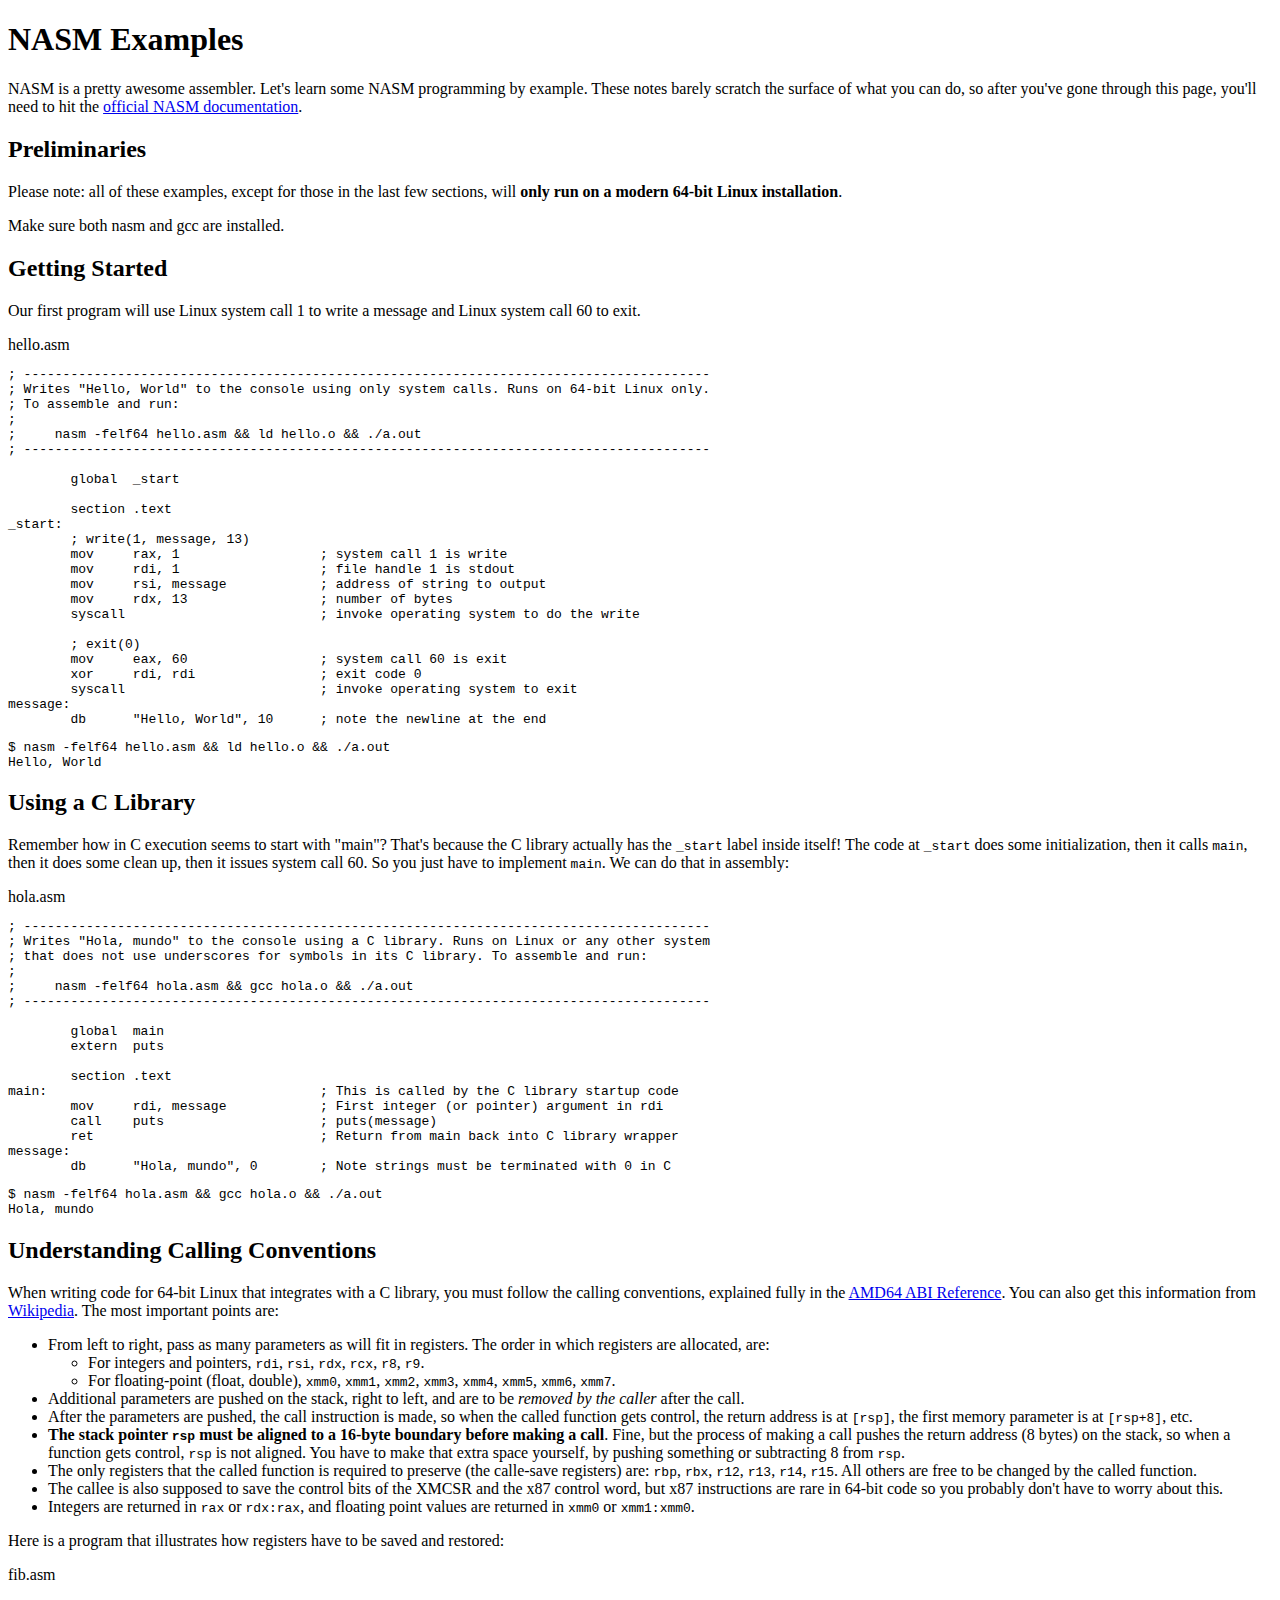
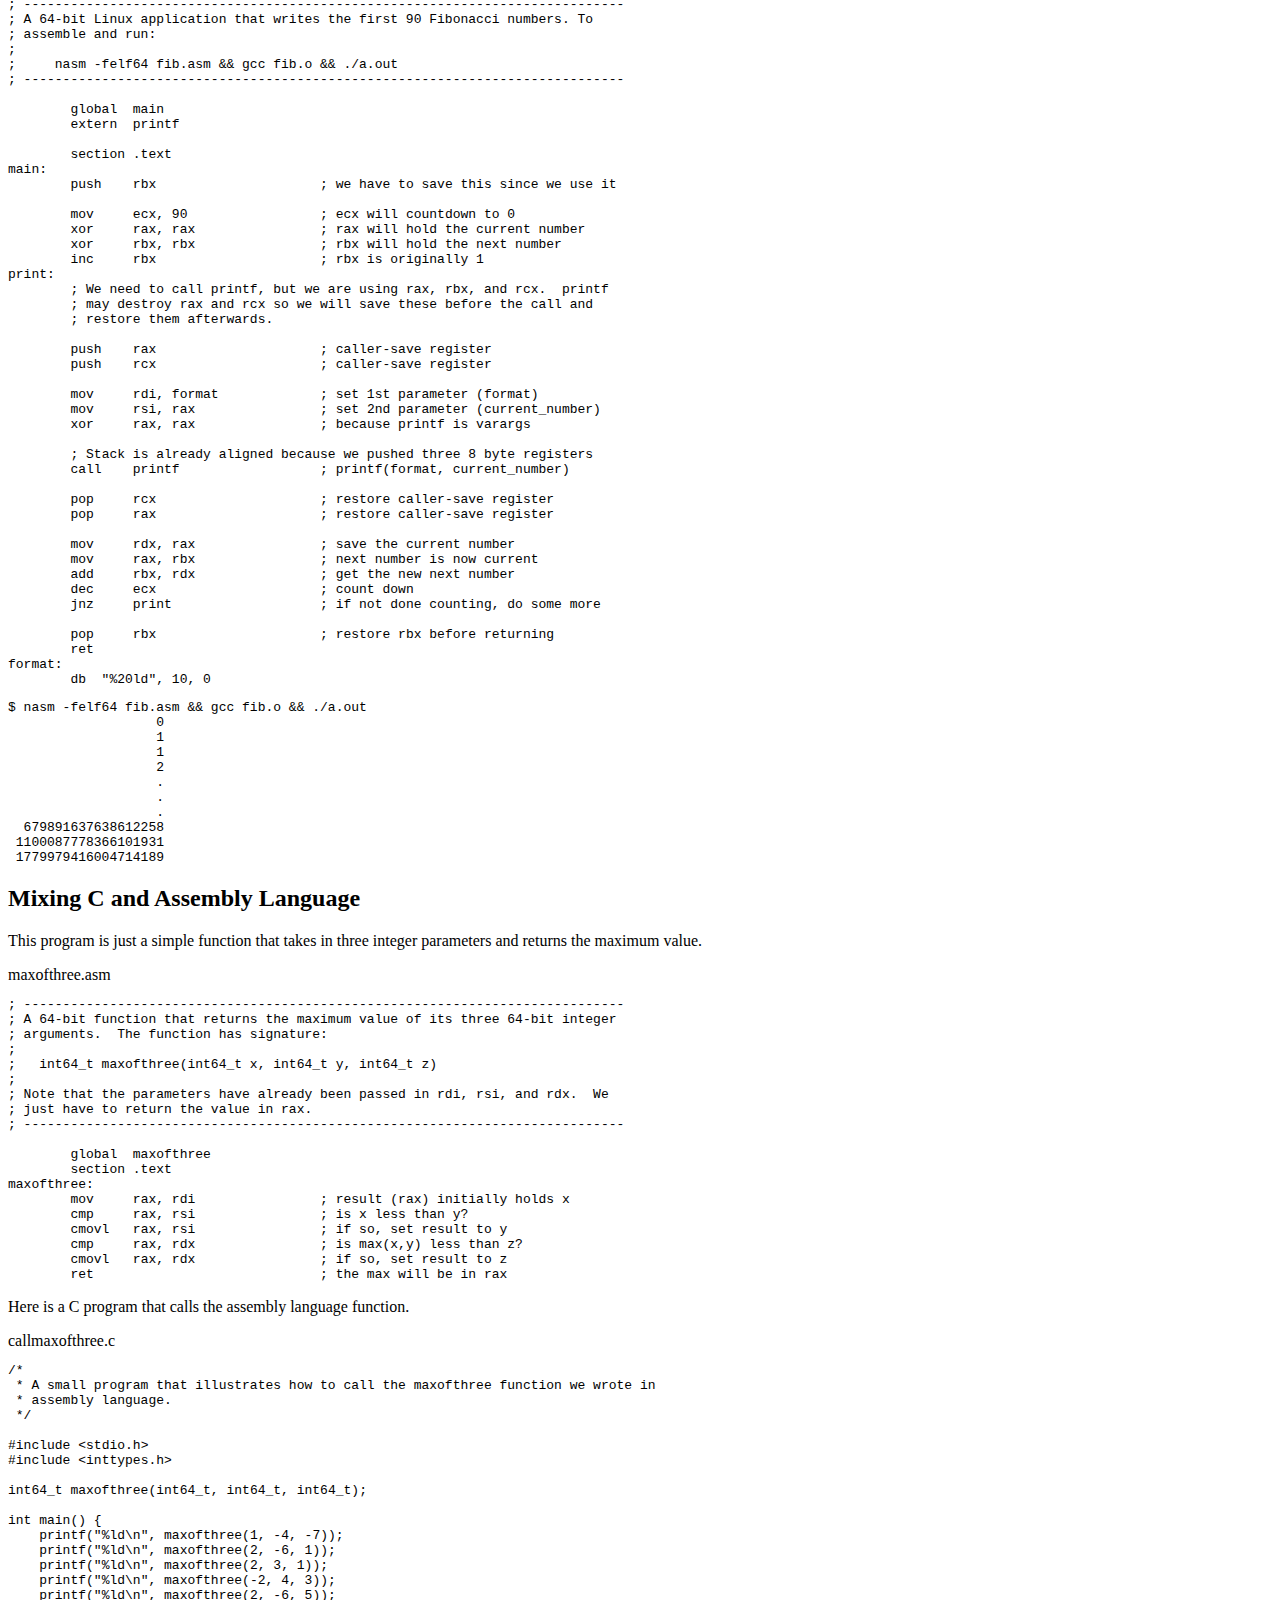
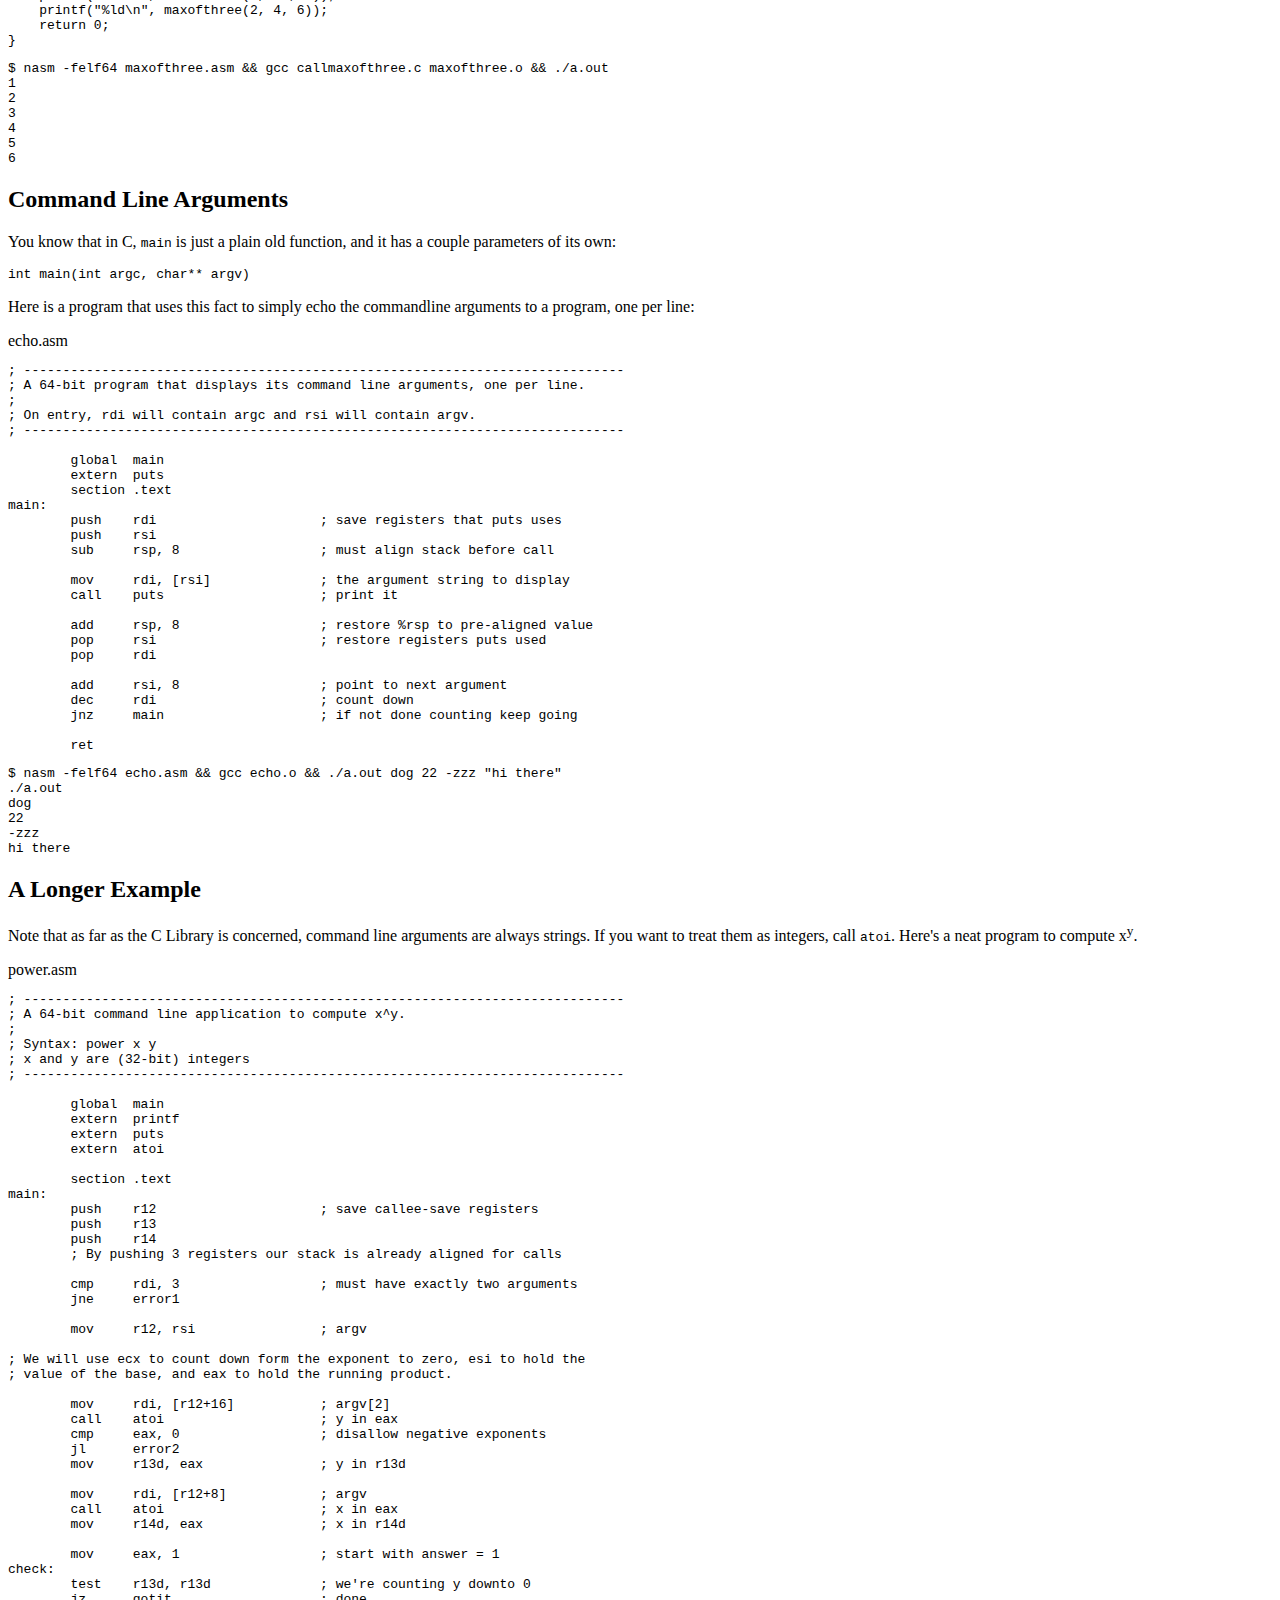
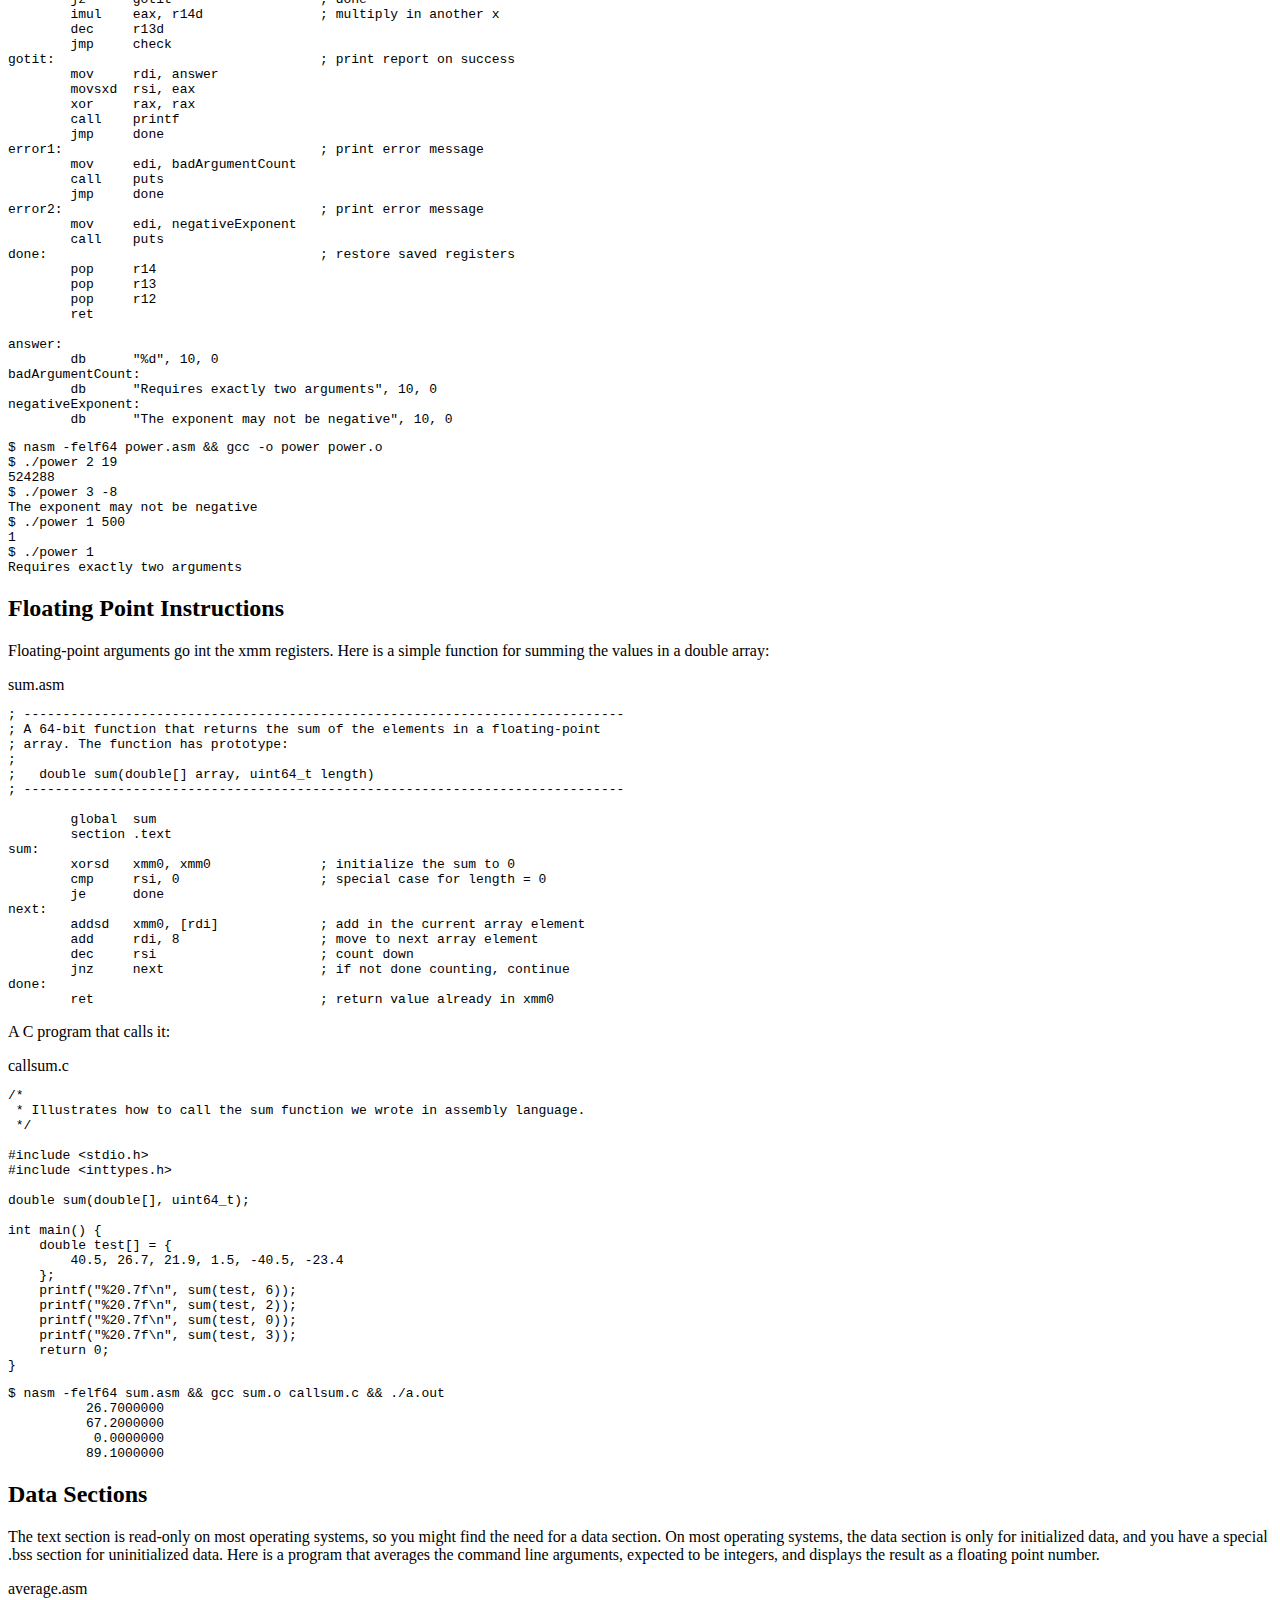
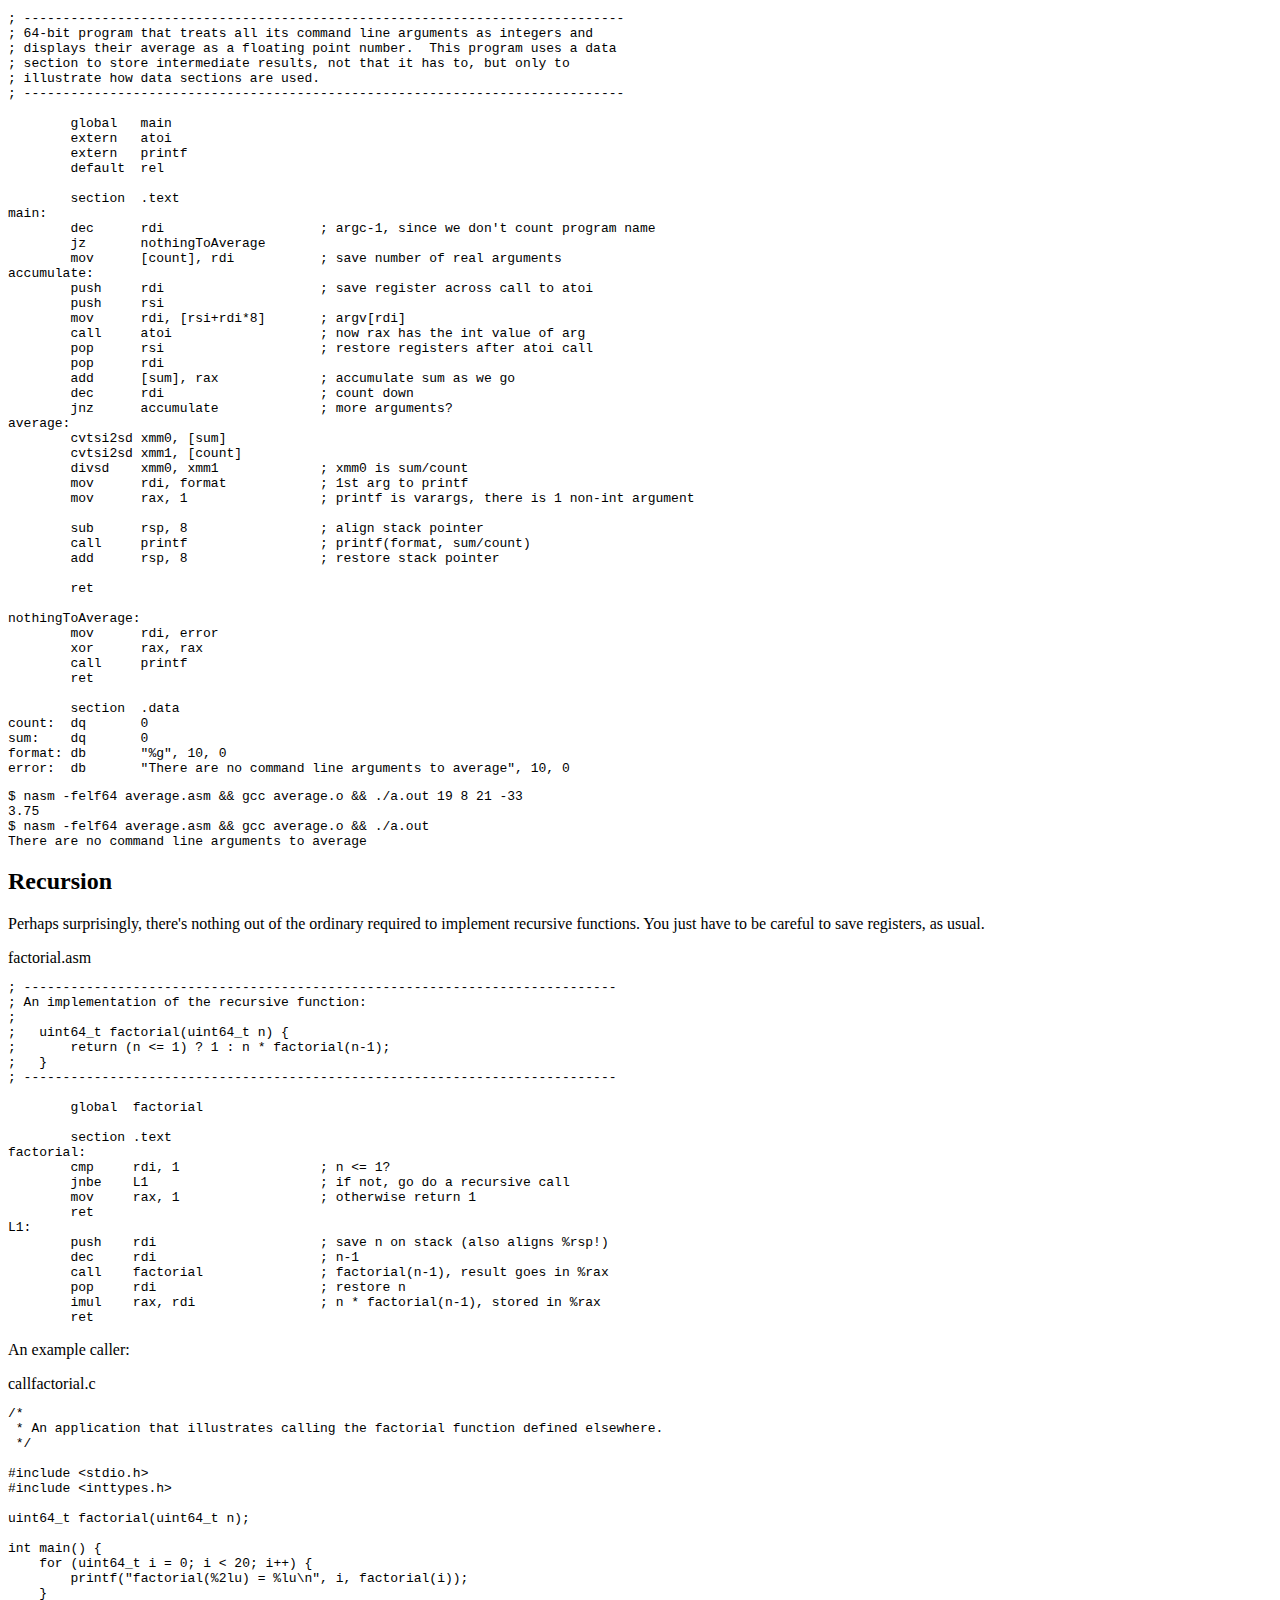
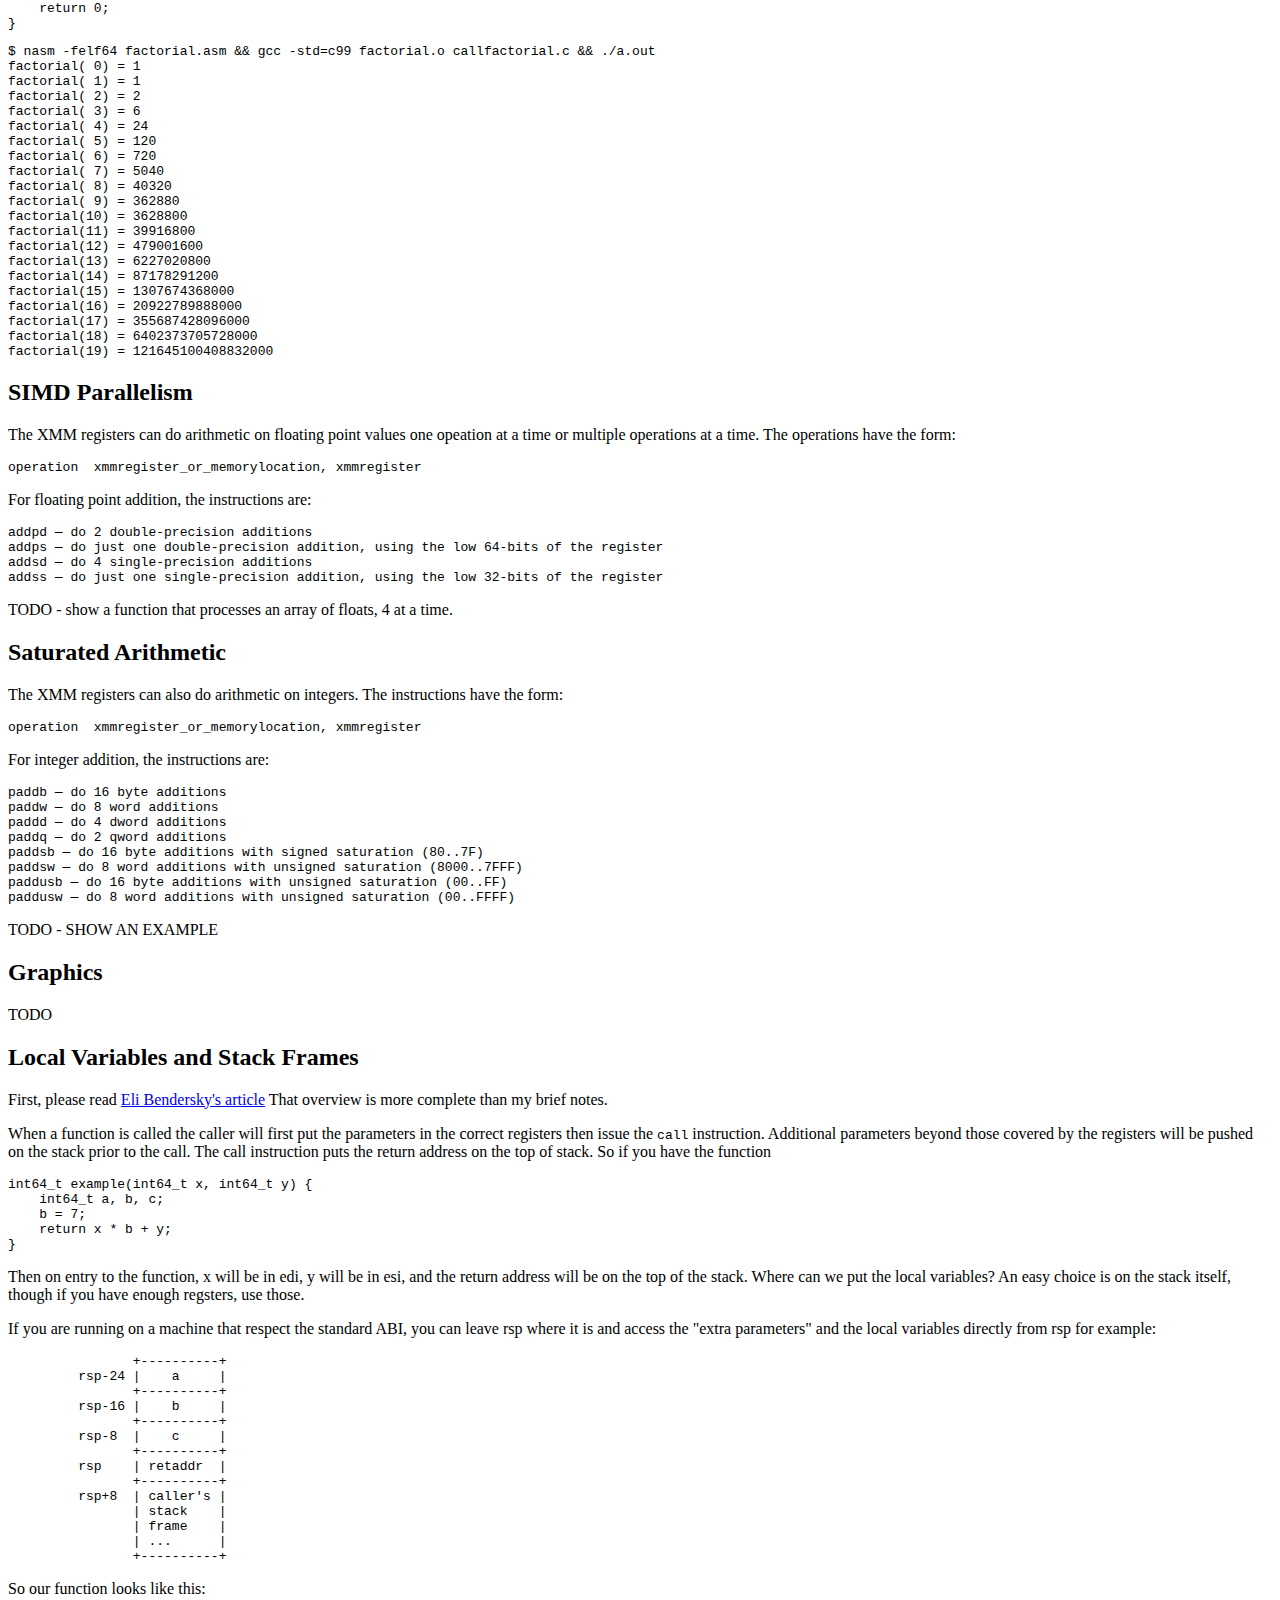
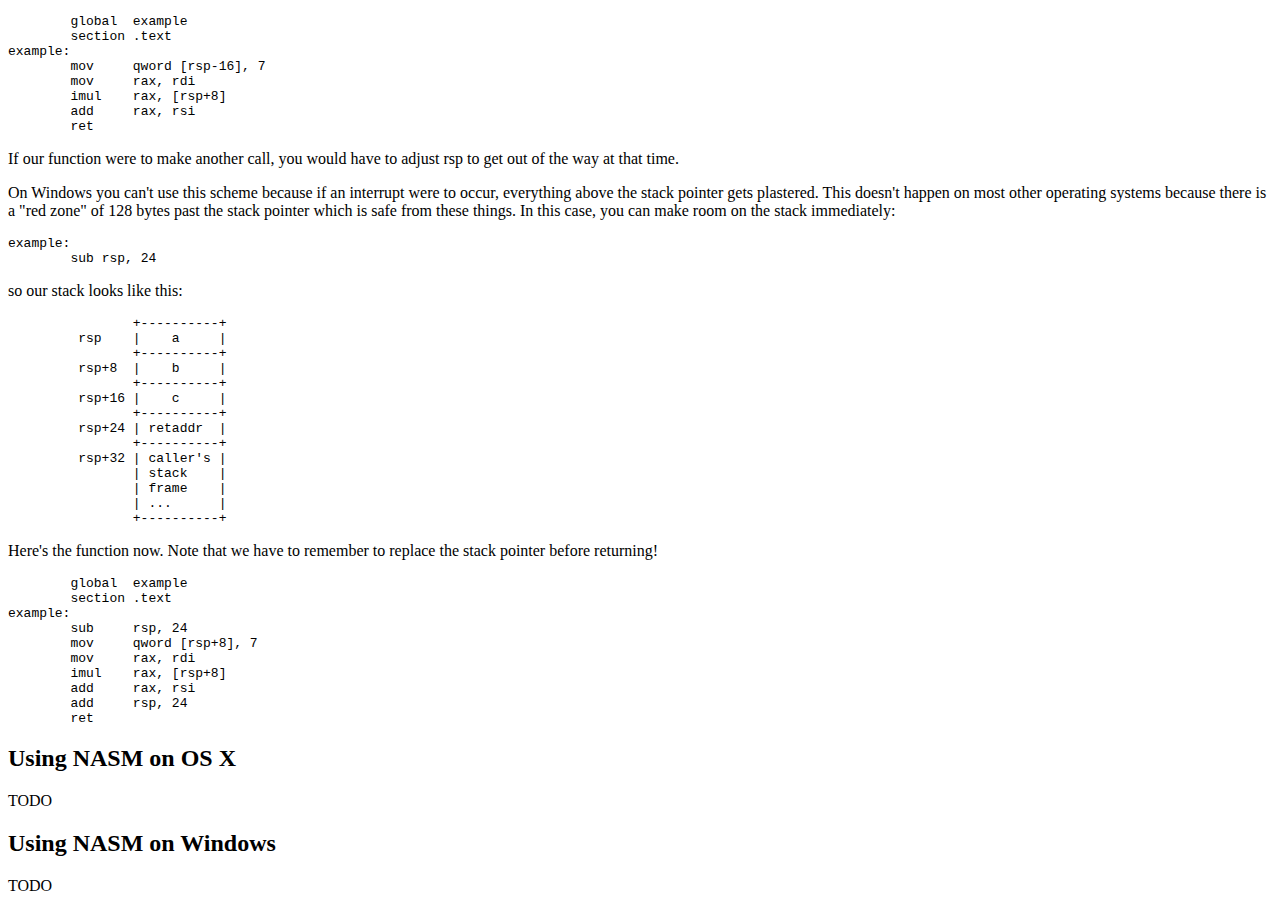
==== index.html @ 4e13f372 "Change to index" ====
<!DOCTYPE html>
<!-- saved from url=(0042)http://cs.lmu.edu/~ray/notes/nasmexamples/ -->
<html><head><meta http-equiv="Content-Type" content="text/html; charset=UTF-8">
<meta charset="utf-8">
<title>NASM Examples</title>
<link rel="stylesheet" type="text/css" href="./NASM Examples_files/default.css">
<link rel="stylesheet" type="text/css" href="./NASM Examples_files/prettify.css">
<script type="text/javascript" src="./NASM Examples_files/prettify.js"></script><style type="text/css"></style>
</head>
<body class="coursenotes">
<script type="text/javascript">onload = prettyPrint;</script>
<div class="container">
<div class="innercontent">
<h1>NASM Examples</h1>

<div class="abstract">NASM is a pretty awesome assembler.  Let's learn some NASM programming by example.
These notes barely scratch the surface of what you can do, so after you've gone through this page,
you'll need to hit the <a href="http://www.nasm.us/doc/">official NASM documentation</a>.</div>

<h2>Preliminaries</h2>

<p>Please note: all of these examples, except for those in the last few sections, will <strong>only run on a
modern 64-bit Linux installation</strong>.</p>

<p>Make sure both nasm and gcc are installed.</p>

<h2>Getting Started</h2>

<p>Our first program will use Linux system call 1 to write a message and Linux system call 60 to
exit.</p>

<div class="filename"><span>hello.asm</span></div><pre class="prettyprint lang-asm"><span class="com">; ----------------------------------------------------------------------------------------</span><span class="pln"><br></span><span class="com">; Writes "Hello, World" to the console using only system calls. Runs on 64-bit Linux only.</span><span class="pln"><br></span><span class="com">; To assemble and run:</span><span class="pln"><br></span><span class="com">;</span><span class="pln"><br></span><span class="com">; &nbsp; &nbsp; nasm -felf64 hello.asm &amp;&amp; ld hello.o &amp;&amp; ./a.out</span><span class="pln"><br></span><span class="com">; ----------------------------------------------------------------------------------------</span><span class="pln"><br><br>&nbsp; &nbsp; &nbsp; &nbsp; global &nbsp;_start<br><br>&nbsp; &nbsp; &nbsp; &nbsp; section .text<br>_start:<br>&nbsp; &nbsp; &nbsp; &nbsp; </span><span class="com">; write(1, message, 13)</span><span class="pln"><br>&nbsp; &nbsp; &nbsp; &nbsp; mov &nbsp; &nbsp; </span><span class="kwd">rax</span><span class="pln">, 1 &nbsp; &nbsp; &nbsp; &nbsp; &nbsp; &nbsp; &nbsp; &nbsp; &nbsp;</span><span class="com">; system call 1 is write</span><span class="pln"><br>&nbsp; &nbsp; &nbsp; &nbsp; mov &nbsp; &nbsp; </span><span class="kwd">rdi</span><span class="pln">, 1 &nbsp; &nbsp; &nbsp; &nbsp; &nbsp; &nbsp; &nbsp; &nbsp; &nbsp;</span><span class="com">; file handle 1 is stdout</span><span class="pln"><br>&nbsp; &nbsp; &nbsp; &nbsp; mov &nbsp; &nbsp; </span><span class="kwd">rsi</span><span class="pln">, message &nbsp; &nbsp; &nbsp; &nbsp; &nbsp; &nbsp;</span><span class="com">; address of string to output</span><span class="pln"><br>&nbsp; &nbsp; &nbsp; &nbsp; mov &nbsp; &nbsp; </span><span class="kwd">rdx</span><span class="pln">, 13 &nbsp; &nbsp; &nbsp; &nbsp; &nbsp; &nbsp; &nbsp; &nbsp; </span><span class="com">; number of bytes</span><span class="pln"><br>&nbsp; &nbsp; &nbsp; &nbsp; syscall &nbsp; &nbsp; &nbsp; &nbsp; &nbsp; &nbsp; &nbsp; &nbsp; &nbsp; &nbsp; &nbsp; &nbsp; </span><span class="com">; invoke operating system to do the write</span><span class="pln"><br><br>&nbsp; &nbsp; &nbsp; &nbsp; </span><span class="com">; exit(0)</span><span class="pln"><br>&nbsp; &nbsp; &nbsp; &nbsp; mov &nbsp; &nbsp; </span><span class="kwd">eax</span><span class="pln">, 60 &nbsp; &nbsp; &nbsp; &nbsp; &nbsp; &nbsp; &nbsp; &nbsp; </span><span class="com">; system call 60 is exit</span><span class="pln"><br>&nbsp; &nbsp; &nbsp; &nbsp; xor &nbsp; &nbsp; </span><span class="kwd">rdi</span><span class="pln">, </span><span class="kwd">rdi</span><span class="pln"> &nbsp; &nbsp; &nbsp; &nbsp; &nbsp; &nbsp; &nbsp; &nbsp;</span><span class="com">; exit code 0</span><span class="pln"><br>&nbsp; &nbsp; &nbsp; &nbsp; syscall &nbsp; &nbsp; &nbsp; &nbsp; &nbsp; &nbsp; &nbsp; &nbsp; &nbsp; &nbsp; &nbsp; &nbsp; </span><span class="com">; invoke operating system to exit</span><span class="pln"><br>message:<br>&nbsp; &nbsp; &nbsp; &nbsp; db &nbsp; &nbsp; &nbsp;"Hello, World", 10 &nbsp; &nbsp; &nbsp;</span><span class="com">; note the newline at the end</span></pre>
<pre class="console">$ <kbd>nasm -felf64 hello.asm &amp;&amp; ld hello.o &amp;&amp; ./a.out</kbd>
Hello, World
</pre>

<h2>Using a C Library</h2>

<p>Remember how in C execution seems to start with "main"?  That's because the C library actually has
the <code>_start</code> label inside itself!  The code at <code>_start</code> does some initialization,
then it calls <code>main</code>, then it does some clean up, then it issues system call 60.  So you
just have to implement <code>main</code>.  We can do that in assembly:

</p><div class="filename"><span>hola.asm</span></div><pre class="prettyprint lang-asm"><span class="com">; ----------------------------------------------------------------------------------------</span><span class="pln"><br></span><span class="com">; Writes "Hola, mundo" to the console using a C library. Runs on Linux or any other system</span><span class="pln"><br></span><span class="com">; that does not use underscores for symbols in its C library. To assemble and run:</span><span class="pln"><br></span><span class="com">;</span><span class="pln"><br></span><span class="com">; &nbsp; &nbsp; nasm -felf64 hola.asm &amp;&amp; gcc hola.o &amp;&amp; ./a.out</span><span class="pln"><br></span><span class="com">; ----------------------------------------------------------------------------------------</span><span class="pln"><br><br>&nbsp; &nbsp; &nbsp; &nbsp; global &nbsp;main<br>&nbsp; &nbsp; &nbsp; &nbsp; extern &nbsp;puts<br><br>&nbsp; &nbsp; &nbsp; &nbsp; section .text<br>main: &nbsp; &nbsp; &nbsp; &nbsp; &nbsp; &nbsp; &nbsp; &nbsp; &nbsp; &nbsp; &nbsp; &nbsp; &nbsp; &nbsp; &nbsp; &nbsp; &nbsp; </span><span class="com">; This is called by the C library startup code</span><span class="pln"><br>&nbsp; &nbsp; &nbsp; &nbsp; mov &nbsp; &nbsp; </span><span class="kwd">rdi</span><span class="pln">, message &nbsp; &nbsp; &nbsp; &nbsp; &nbsp; &nbsp;</span><span class="com">; First integer (or pointer) argument in rdi</span><span class="pln"><br>&nbsp; &nbsp; &nbsp; &nbsp; call &nbsp; &nbsp;puts &nbsp; &nbsp; &nbsp; &nbsp; &nbsp; &nbsp; &nbsp; &nbsp; &nbsp; &nbsp;</span><span class="com">; puts(message)</span><span class="pln"><br>&nbsp; &nbsp; &nbsp; &nbsp; ret &nbsp; &nbsp; &nbsp; &nbsp; &nbsp; &nbsp; &nbsp; &nbsp; &nbsp; &nbsp; &nbsp; &nbsp; &nbsp; &nbsp; </span><span class="com">; Return from main back into C library wrapper</span><span class="pln"><br>message:<br>&nbsp; &nbsp; &nbsp; &nbsp; db &nbsp; &nbsp; &nbsp;"Hola, mundo", 0 &nbsp; &nbsp; &nbsp; &nbsp;</span><span class="com">; Note strings must be terminated with 0 in C</span></pre>
<pre class="console">$ <kbd>nasm -felf64 hola.asm &amp;&amp; gcc hola.o &amp;&amp; ./a.out</kbd>
Hola, mundo
</pre>

<h2>Understanding Calling Conventions</h2>

<p>When writing code for 64-bit Linux that integrates with a C library, you must follow the
calling conventions, explained fully in the
<a href="http://www.x86-64.org/documentation/abi.pdf">AMD64 ABI Reference</a>.
You can also get this information from
<a href="http://en.wikipedia.org/wiki/X86_calling_conventions#x86-64_Calling_Conventions">Wikipedia</a>.
The most important points are:</p>
<ul class="spaced">
<li>From left to right, pass as many parameters as will fit in registers.  The order in which
registers are allocated, are:
  <ul class="compressed">
    <li>For integers and pointers, <code>rdi</code>, <code>rsi</code>, <code>rdx</code>,
        <code>rcx</code>, <code>r8</code>, <code>r9</code>.
    </li><li>For floating-point (float, double), <code>xmm0</code>, <code>xmm1</code>, <code>xmm2</code>,
        <code>xmm3</code>, <code>xmm4</code>, <code>xmm5</code>, <code>xmm6</code>, <code>xmm7</code>.
  </li></ul>
</li><li>Additional parameters are pushed on the stack, right to left, and
are to be <em>removed by the caller</em> after the call.</li>
<li>After the parameters are pushed, the call instruction is
made, so when the called function gets control, the return
address is at <code>[rsp]</code>, the first memory parameter is at
<code>[rsp+8]</code>, etc.
</li><li><strong>The stack pointer <code>rsp</code> must be aligned to a 16-byte boundary
before making a call</strong>.  Fine, but the process of making a call pushes the return address (8 bytes) on
the stack, so when a function gets control, <code>rsp</code> is not aligned.  You have to make
that extra space yourself, by pushing something or subtracting 8 from <code>rsp</code>.
</li><li>The only registers that the called function is required to preserve (the calle-save registers)
are: <code>rbp</code>, <code>rbx</code>, <code>r12</code>, <code>r13</code>, <code>r14</code>, <code>r15</code>.
All others are free to be changed by the called function.
</li><li>The callee is also supposed to save the control bits of the XMCSR and the x87 control word,
but x87 instructions are rare in 64-bit code so you probably don't have to worry about this.
</li><li>Integers are returned in <code>rax</code> or <code>rdx:rax</code>, and floating point values are returned
in <code>xmm0</code> or <code>xmm1:xmm0</code>.
</li></ul>

<p>Here is a program that illustrates how registers have to be saved and restored:</p>

<div class="filename"><span>fib.asm</span></div><pre class="prettyprint lang-asm"><span class="com">; -----------------------------------------------------------------------------</span><span class="pln"><br></span><span class="com">; A 64-bit Linux application that writes the first 90 Fibonacci numbers. To</span><span class="pln"><br></span><span class="com">; assemble and run:</span><span class="pln"><br></span><span class="com">;</span><span class="pln"><br></span><span class="com">; &nbsp; &nbsp; nasm -felf64 fib.asm &amp;&amp; gcc fib.o &amp;&amp; ./a.out</span><span class="pln"><br></span><span class="com">; -----------------------------------------------------------------------------</span><span class="pln"><br><br>&nbsp; &nbsp; &nbsp; &nbsp; global &nbsp;main<br>&nbsp; &nbsp; &nbsp; &nbsp; extern &nbsp;printf<br><br>&nbsp; &nbsp; &nbsp; &nbsp; section .text<br>main:<br>&nbsp; &nbsp; &nbsp; &nbsp; push &nbsp; &nbsp;</span><span class="kwd">rbx</span><span class="pln"> &nbsp; &nbsp; &nbsp; &nbsp; &nbsp; &nbsp; &nbsp; &nbsp; &nbsp; &nbsp; </span><span class="com">; we have to save this since we use it</span><span class="pln"><br><br>&nbsp; &nbsp; &nbsp; &nbsp; mov &nbsp; &nbsp; </span><span class="kwd">ecx</span><span class="pln">, 90 &nbsp; &nbsp; &nbsp; &nbsp; &nbsp; &nbsp; &nbsp; &nbsp; </span><span class="com">; ecx will countdown to 0</span><span class="pln"><br>&nbsp; &nbsp; &nbsp; &nbsp; xor &nbsp; &nbsp; </span><span class="kwd">rax</span><span class="pln">, </span><span class="kwd">rax</span><span class="pln"> &nbsp; &nbsp; &nbsp; &nbsp; &nbsp; &nbsp; &nbsp; &nbsp;</span><span class="com">; rax will hold the current number</span><span class="pln"><br>&nbsp; &nbsp; &nbsp; &nbsp; xor &nbsp; &nbsp; </span><span class="kwd">rbx</span><span class="pln">, </span><span class="kwd">rbx</span><span class="pln"> &nbsp; &nbsp; &nbsp; &nbsp; &nbsp; &nbsp; &nbsp; &nbsp;</span><span class="com">; rbx will hold the next number</span><span class="pln"><br>&nbsp; &nbsp; &nbsp; &nbsp; inc &nbsp; &nbsp; </span><span class="kwd">rbx</span><span class="pln"> &nbsp; &nbsp; &nbsp; &nbsp; &nbsp; &nbsp; &nbsp; &nbsp; &nbsp; &nbsp; </span><span class="com">; rbx is originally 1</span><span class="pln"><br>print:<br>&nbsp; &nbsp; &nbsp; &nbsp; </span><span class="com">; We need to call printf, but we are using rax, rbx, and rcx. &nbsp;printf</span><span class="pln"><br>&nbsp; &nbsp; &nbsp; &nbsp; </span><span class="com">; may destroy rax and rcx so we will save these before the call and</span><span class="pln"><br>&nbsp; &nbsp; &nbsp; &nbsp; </span><span class="com">; restore them afterwards.</span><span class="pln"><br><br>&nbsp; &nbsp; &nbsp; &nbsp; push &nbsp; &nbsp;</span><span class="kwd">rax</span><span class="pln"> &nbsp; &nbsp; &nbsp; &nbsp; &nbsp; &nbsp; &nbsp; &nbsp; &nbsp; &nbsp; </span><span class="com">; caller-save register</span><span class="pln"><br>&nbsp; &nbsp; &nbsp; &nbsp; push &nbsp; &nbsp;</span><span class="kwd">rcx</span><span class="pln"> &nbsp; &nbsp; &nbsp; &nbsp; &nbsp; &nbsp; &nbsp; &nbsp; &nbsp; &nbsp; </span><span class="com">; caller-save register</span><span class="pln"><br><br>&nbsp; &nbsp; &nbsp; &nbsp; mov &nbsp; &nbsp; </span><span class="kwd">rdi</span><span class="pln">, format &nbsp; &nbsp; &nbsp; &nbsp; &nbsp; &nbsp; </span><span class="com">; set 1st parameter (format)</span><span class="pln"><br>&nbsp; &nbsp; &nbsp; &nbsp; mov &nbsp; &nbsp; </span><span class="kwd">rsi</span><span class="pln">, </span><span class="kwd">rax</span><span class="pln"> &nbsp; &nbsp; &nbsp; &nbsp; &nbsp; &nbsp; &nbsp; &nbsp;</span><span class="com">; set 2nd parameter (current_number)</span><span class="pln"><br>&nbsp; &nbsp; &nbsp; &nbsp; xor &nbsp; &nbsp; </span><span class="kwd">rax</span><span class="pln">, </span><span class="kwd">rax</span><span class="pln"> &nbsp; &nbsp; &nbsp; &nbsp; &nbsp; &nbsp; &nbsp; &nbsp;</span><span class="com">; because printf is varargs</span><span class="pln"><br><br>&nbsp; &nbsp; &nbsp; &nbsp; </span><span class="com">; Stack is already aligned because we pushed three 8 byte registers</span><span class="pln"><br>&nbsp; &nbsp; &nbsp; &nbsp; call &nbsp; &nbsp;printf &nbsp; &nbsp; &nbsp; &nbsp; &nbsp; &nbsp; &nbsp; &nbsp; &nbsp;</span><span class="com">; printf(format, current_number)</span><span class="pln"><br><br>&nbsp; &nbsp; &nbsp; &nbsp; pop &nbsp; &nbsp; </span><span class="kwd">rcx</span><span class="pln"> &nbsp; &nbsp; &nbsp; &nbsp; &nbsp; &nbsp; &nbsp; &nbsp; &nbsp; &nbsp; </span><span class="com">; restore caller-save register</span><span class="pln"><br>&nbsp; &nbsp; &nbsp; &nbsp; pop &nbsp; &nbsp; </span><span class="kwd">rax</span><span class="pln"> &nbsp; &nbsp; &nbsp; &nbsp; &nbsp; &nbsp; &nbsp; &nbsp; &nbsp; &nbsp; </span><span class="com">; restore caller-save register</span><span class="pln"><br><br>&nbsp; &nbsp; &nbsp; &nbsp; mov &nbsp; &nbsp; </span><span class="kwd">rdx</span><span class="pln">, </span><span class="kwd">rax</span><span class="pln"> &nbsp; &nbsp; &nbsp; &nbsp; &nbsp; &nbsp; &nbsp; &nbsp;</span><span class="com">; save the current number</span><span class="pln"><br>&nbsp; &nbsp; &nbsp; &nbsp; mov &nbsp; &nbsp; </span><span class="kwd">rax</span><span class="pln">, </span><span class="kwd">rbx</span><span class="pln"> &nbsp; &nbsp; &nbsp; &nbsp; &nbsp; &nbsp; &nbsp; &nbsp;</span><span class="com">; next number is now current</span><span class="pln"><br>&nbsp; &nbsp; &nbsp; &nbsp; add &nbsp; &nbsp; </span><span class="kwd">rbx</span><span class="pln">, </span><span class="kwd">rdx</span><span class="pln"> &nbsp; &nbsp; &nbsp; &nbsp; &nbsp; &nbsp; &nbsp; &nbsp;</span><span class="com">; get the new next number</span><span class="pln"><br>&nbsp; &nbsp; &nbsp; &nbsp; dec &nbsp; &nbsp; </span><span class="kwd">ecx</span><span class="pln"> &nbsp; &nbsp; &nbsp; &nbsp; &nbsp; &nbsp; &nbsp; &nbsp; &nbsp; &nbsp; </span><span class="com">; count down</span><span class="pln"><br>&nbsp; &nbsp; &nbsp; &nbsp; jnz &nbsp; &nbsp; print &nbsp; &nbsp; &nbsp; &nbsp; &nbsp; &nbsp; &nbsp; &nbsp; &nbsp; </span><span class="com">; if not done counting, do some more</span><span class="pln"><br><br>&nbsp; &nbsp; &nbsp; &nbsp; pop &nbsp; &nbsp; </span><span class="kwd">rbx</span><span class="pln"> &nbsp; &nbsp; &nbsp; &nbsp; &nbsp; &nbsp; &nbsp; &nbsp; &nbsp; &nbsp; </span><span class="com">; restore rbx before returning</span><span class="pln"><br>&nbsp; &nbsp; &nbsp; &nbsp; ret<br>format:<br>&nbsp; &nbsp; &nbsp; &nbsp; db &nbsp;"%20ld", 10, 0</span></pre>
<pre class="console">$ <kbd>nasm -felf64 fib.asm &amp;&amp; gcc fib.o &amp;&amp; ./a.out</kbd>
                   0
                   1
                   1
                   2
                   .
                   .
                   .
  679891637638612258
 1100087778366101931
 1779979416004714189
</pre>

<h2>Mixing C and Assembly Language</h2>

<p>This program is just a simple function that takes in three
integer parameters and returns the maximum value.</p>

<div class="filename"><span>maxofthree.asm</span></div><pre class="prettyprint lang-asm"><span class="com">; -----------------------------------------------------------------------------</span><span class="pln"><br></span><span class="com">; A 64-bit function that returns the maximum value of its three 64-bit integer</span><span class="pln"><br></span><span class="com">; arguments. &nbsp;The function has signature:</span><span class="pln"><br></span><span class="com">;</span><span class="pln"><br></span><span class="com">; &nbsp; int64_t maxofthree(int64_t x, int64_t y, int64_t z)</span><span class="pln"><br></span><span class="com">;</span><span class="pln"><br></span><span class="com">; Note that the parameters have already been passed in rdi, rsi, and rdx. &nbsp;We</span><span class="pln"><br></span><span class="com">; just have to return the value in rax.</span><span class="pln"><br></span><span class="com">; -----------------------------------------------------------------------------</span><span class="pln"><br><br>&nbsp; &nbsp; &nbsp; &nbsp; global &nbsp;maxofthree<br>&nbsp; &nbsp; &nbsp; &nbsp; section .text<br>maxofthree:<br>&nbsp; &nbsp; &nbsp; &nbsp; mov &nbsp; &nbsp; </span><span class="kwd">rax</span><span class="pln">, </span><span class="kwd">rdi</span><span class="pln"> &nbsp; &nbsp; &nbsp; &nbsp; &nbsp; &nbsp; &nbsp; &nbsp;</span><span class="com">; result (rax) initially holds x</span><span class="pln"><br>&nbsp; &nbsp; &nbsp; &nbsp; cmp &nbsp; &nbsp; </span><span class="kwd">rax</span><span class="pln">, </span><span class="kwd">rsi</span><span class="pln"> &nbsp; &nbsp; &nbsp; &nbsp; &nbsp; &nbsp; &nbsp; &nbsp;</span><span class="com">; is x less than y?</span><span class="pln"><br>&nbsp; &nbsp; &nbsp; &nbsp; cmovl &nbsp; </span><span class="kwd">rax</span><span class="pln">, </span><span class="kwd">rsi</span><span class="pln"> &nbsp; &nbsp; &nbsp; &nbsp; &nbsp; &nbsp; &nbsp; &nbsp;</span><span class="com">; if so, set result to y</span><span class="pln"><br>&nbsp; &nbsp; &nbsp; &nbsp; cmp &nbsp; &nbsp; </span><span class="kwd">rax</span><span class="pln">, </span><span class="kwd">rdx</span><span class="pln"> &nbsp; &nbsp; &nbsp; &nbsp; &nbsp; &nbsp; &nbsp; &nbsp;</span><span class="com">; is max(x,y) less than z?</span><span class="pln"><br>&nbsp; &nbsp; &nbsp; &nbsp; cmovl &nbsp; </span><span class="kwd">rax</span><span class="pln">, </span><span class="kwd">rdx</span><span class="pln"> &nbsp; &nbsp; &nbsp; &nbsp; &nbsp; &nbsp; &nbsp; &nbsp;</span><span class="com">; if so, set result to z</span><span class="pln"><br>&nbsp; &nbsp; &nbsp; &nbsp; ret &nbsp; &nbsp; &nbsp; &nbsp; &nbsp; &nbsp; &nbsp; &nbsp; &nbsp; &nbsp; &nbsp; &nbsp; &nbsp; &nbsp; </span><span class="com">; the max will be in rax</span></pre>
<p>Here is a C program that calls the assembly language function.</p>

<div class="filename"><span>callmaxofthree.c</span></div><pre class="prettyprint"><span class="com">/*<br>&nbsp;* A small program that illustrates how to call the maxofthree function we wrote in<br>&nbsp;* assembly language.<br>&nbsp;*/</span><span class="pln"><br><br></span><span class="com">#include</span><span class="pln"> </span><span class="str">&lt;stdio.h&gt;</span><span class="pln"><br></span><span class="com">#include</span><span class="pln"> </span><span class="str">&lt;inttypes.h&gt;</span><span class="pln"><br><br>int64_t maxofthree</span><span class="pun">(</span><span class="pln">int64_t</span><span class="pun">,</span><span class="pln"> int64_t</span><span class="pun">,</span><span class="pln"> int64_t</span><span class="pun">);</span><span class="pln"><br><br></span><span class="kwd">int</span><span class="pln"> main</span><span class="pun">()</span><span class="pln"> </span><span class="pun">{</span><span class="pln"><br>&nbsp; &nbsp; printf</span><span class="pun">(</span><span class="str">"%ld\n"</span><span class="pun">,</span><span class="pln"> maxofthree</span><span class="pun">(</span><span class="lit">1</span><span class="pun">,</span><span class="pln"> </span><span class="pun">-</span><span class="lit">4</span><span class="pun">,</span><span class="pln"> </span><span class="pun">-</span><span class="lit">7</span><span class="pun">));</span><span class="pln"><br>&nbsp; &nbsp; printf</span><span class="pun">(</span><span class="str">"%ld\n"</span><span class="pun">,</span><span class="pln"> maxofthree</span><span class="pun">(</span><span class="lit">2</span><span class="pun">,</span><span class="pln"> </span><span class="pun">-</span><span class="lit">6</span><span class="pun">,</span><span class="pln"> </span><span class="lit">1</span><span class="pun">));</span><span class="pln"><br>&nbsp; &nbsp; printf</span><span class="pun">(</span><span class="str">"%ld\n"</span><span class="pun">,</span><span class="pln"> maxofthree</span><span class="pun">(</span><span class="lit">2</span><span class="pun">,</span><span class="pln"> </span><span class="lit">3</span><span class="pun">,</span><span class="pln"> </span><span class="lit">1</span><span class="pun">));</span><span class="pln"><br>&nbsp; &nbsp; printf</span><span class="pun">(</span><span class="str">"%ld\n"</span><span class="pun">,</span><span class="pln"> maxofthree</span><span class="pun">(-</span><span class="lit">2</span><span class="pun">,</span><span class="pln"> </span><span class="lit">4</span><span class="pun">,</span><span class="pln"> </span><span class="lit">3</span><span class="pun">));</span><span class="pln"><br>&nbsp; &nbsp; printf</span><span class="pun">(</span><span class="str">"%ld\n"</span><span class="pun">,</span><span class="pln"> maxofthree</span><span class="pun">(</span><span class="lit">2</span><span class="pun">,</span><span class="pln"> </span><span class="pun">-</span><span class="lit">6</span><span class="pun">,</span><span class="pln"> </span><span class="lit">5</span><span class="pun">));</span><span class="pln"><br>&nbsp; &nbsp; printf</span><span class="pun">(</span><span class="str">"%ld\n"</span><span class="pun">,</span><span class="pln"> maxofthree</span><span class="pun">(</span><span class="lit">2</span><span class="pun">,</span><span class="pln"> </span><span class="lit">4</span><span class="pun">,</span><span class="pln"> </span><span class="lit">6</span><span class="pun">));</span><span class="pln"><br>&nbsp; &nbsp; </span><span class="kwd">return</span><span class="pln"> </span><span class="lit">0</span><span class="pun">;</span><span class="pln"><br></span><span class="pun">}</span></pre>
<pre class="console">$ <kbd>nasm -felf64 maxofthree.asm &amp;&amp; gcc callmaxofthree.c maxofthree.o &amp;&amp; ./a.out</kbd>
1
2
3
4
5
6
</pre>

<h2>Command Line Arguments</h2>

<p>You know that in C, <code>main</code> is just a plain old function,
and it has a couple parameters of its own:</p>
<pre>int main(int argc, char** argv)
</pre>
<p>Here is a program that uses this fact to simply echo the commandline
arguments to a program, one per line:</p>

<div class="filename"><span>echo.asm</span></div><pre class="prettyprint lang-asm"><span class="com">; -----------------------------------------------------------------------------</span><span class="pln"><br></span><span class="com">; A 64-bit program that displays its command line arguments, one per line.</span><span class="pln"><br></span><span class="com">;</span><span class="pln"><br></span><span class="com">; On entry, rdi will contain argc and rsi will contain argv.</span><span class="pln"><br></span><span class="com">; -----------------------------------------------------------------------------</span><span class="pln"><br><br>&nbsp; &nbsp; &nbsp; &nbsp; global &nbsp;main<br>&nbsp; &nbsp; &nbsp; &nbsp; extern &nbsp;puts<br>&nbsp; &nbsp; &nbsp; &nbsp; section .text<br>main:<br>&nbsp; &nbsp; &nbsp; &nbsp; push &nbsp; &nbsp;</span><span class="kwd">rdi</span><span class="pln"> &nbsp; &nbsp; &nbsp; &nbsp; &nbsp; &nbsp; &nbsp; &nbsp; &nbsp; &nbsp; </span><span class="com">; save registers that puts uses</span><span class="pln"><br>&nbsp; &nbsp; &nbsp; &nbsp; push &nbsp; &nbsp;</span><span class="kwd">rsi</span><span class="pln"><br>&nbsp; &nbsp; &nbsp; &nbsp; sub &nbsp; &nbsp; </span><span class="kwd">rsp</span><span class="pln">, 8 &nbsp; &nbsp; &nbsp; &nbsp; &nbsp; &nbsp; &nbsp; &nbsp; &nbsp;</span><span class="com">; must align stack before call</span><span class="pln"><br><br>&nbsp; &nbsp; &nbsp; &nbsp; mov &nbsp; &nbsp; </span><span class="kwd">rdi</span><span class="pln">, [</span><span class="kwd">rsi</span><span class="pln">] &nbsp; &nbsp; &nbsp; &nbsp; &nbsp; &nbsp; &nbsp;</span><span class="com">; the argument string to display</span><span class="pln"><br>&nbsp; &nbsp; &nbsp; &nbsp; call &nbsp; &nbsp;puts &nbsp; &nbsp; &nbsp; &nbsp; &nbsp; &nbsp; &nbsp; &nbsp; &nbsp; &nbsp;</span><span class="com">; print it</span><span class="pln"><br><br>&nbsp; &nbsp; &nbsp; &nbsp; add &nbsp; &nbsp; </span><span class="kwd">rsp</span><span class="pln">, 8 &nbsp; &nbsp; &nbsp; &nbsp; &nbsp; &nbsp; &nbsp; &nbsp; &nbsp;</span><span class="com">; restore %rsp to pre-aligned value</span><span class="pln"><br>&nbsp; &nbsp; &nbsp; &nbsp; pop &nbsp; &nbsp; </span><span class="kwd">rsi</span><span class="pln"> &nbsp; &nbsp; &nbsp; &nbsp; &nbsp; &nbsp; &nbsp; &nbsp; &nbsp; &nbsp; </span><span class="com">; restore registers puts used</span><span class="pln"><br>&nbsp; &nbsp; &nbsp; &nbsp; pop &nbsp; &nbsp; </span><span class="kwd">rdi</span><span class="pln"><br><br>&nbsp; &nbsp; &nbsp; &nbsp; add &nbsp; &nbsp; </span><span class="kwd">rsi</span><span class="pln">, 8 &nbsp; &nbsp; &nbsp; &nbsp; &nbsp; &nbsp; &nbsp; &nbsp; &nbsp;</span><span class="com">; point to next argument</span><span class="pln"><br>&nbsp; &nbsp; &nbsp; &nbsp; dec &nbsp; &nbsp; </span><span class="kwd">rdi</span><span class="pln"> &nbsp; &nbsp; &nbsp; &nbsp; &nbsp; &nbsp; &nbsp; &nbsp; &nbsp; &nbsp; </span><span class="com">; count down</span><span class="pln"><br>&nbsp; &nbsp; &nbsp; &nbsp; jnz &nbsp; &nbsp; main &nbsp; &nbsp; &nbsp; &nbsp; &nbsp; &nbsp; &nbsp; &nbsp; &nbsp; &nbsp;</span><span class="com">; if not done counting keep going</span><span class="pln"><br><br>&nbsp; &nbsp; &nbsp; &nbsp; ret<br></span></pre>
<pre class="console">$ <kbd>nasm -felf64 echo.asm &amp;&amp; gcc echo.o &amp;&amp; ./a.out dog 22 -zzz "hi there"</kbd>
./a.out
dog
22
-zzz
hi there
</pre>

<h2>A Longer Example</h2>

<p>Note that as far as the C Library is concerned, command line
arguments are always strings.  If you want to treat them as integers,
call <code>atoi</code>.  Here's a neat program to compute x<sup>y</sup>.</p>

<div class="filename"><span>power.asm</span></div><pre class="prettyprint lang-asm"><span class="com">; -----------------------------------------------------------------------------</span><span class="pln"><br></span><span class="com">; A 64-bit command line application to compute x^y.</span><span class="pln"><br></span><span class="com">;</span><span class="pln"><br></span><span class="com">; Syntax: power x y</span><span class="pln"><br></span><span class="com">; x and y are (32-bit) integers</span><span class="pln"><br></span><span class="com">; -----------------------------------------------------------------------------</span><span class="pln"><br><br>&nbsp; &nbsp; &nbsp; &nbsp; global &nbsp;main<br>&nbsp; &nbsp; &nbsp; &nbsp; extern &nbsp;printf<br>&nbsp; &nbsp; &nbsp; &nbsp; extern &nbsp;puts<br>&nbsp; &nbsp; &nbsp; &nbsp; extern &nbsp;atoi<br><br>&nbsp; &nbsp; &nbsp; &nbsp; section .text<br>main:<br>&nbsp; &nbsp; &nbsp; &nbsp; push &nbsp; &nbsp;</span><span class="kwd">r12</span><span class="pln"> &nbsp; &nbsp; &nbsp; &nbsp; &nbsp; &nbsp; &nbsp; &nbsp; &nbsp; &nbsp; </span><span class="com">; save callee-save registers</span><span class="pln"><br>&nbsp; &nbsp; &nbsp; &nbsp; push &nbsp; &nbsp;</span><span class="kwd">r13</span><span class="pln"><br>&nbsp; &nbsp; &nbsp; &nbsp; push &nbsp; &nbsp;</span><span class="kwd">r14</span><span class="pln"><br>&nbsp; &nbsp; &nbsp; &nbsp; </span><span class="com">; By pushing 3 registers our stack is already aligned for calls</span><span class="pln"><br><br>&nbsp; &nbsp; &nbsp; &nbsp; cmp &nbsp; &nbsp; </span><span class="kwd">rdi</span><span class="pln">, 3 &nbsp; &nbsp; &nbsp; &nbsp; &nbsp; &nbsp; &nbsp; &nbsp; &nbsp;</span><span class="com">; must have exactly two arguments</span><span class="pln"><br>&nbsp; &nbsp; &nbsp; &nbsp; jne &nbsp; &nbsp; error1<br><br>&nbsp; &nbsp; &nbsp; &nbsp; mov &nbsp; &nbsp; </span><span class="kwd">r12</span><span class="pln">, </span><span class="kwd">rsi</span><span class="pln"> &nbsp; &nbsp; &nbsp; &nbsp; &nbsp; &nbsp; &nbsp; &nbsp;</span><span class="com">; argv</span><span class="pln"><br><br></span><span class="com">; We will use ecx to count down form the exponent to zero, esi to hold the</span><span class="pln"><br></span><span class="com">; value of the base, and eax to hold the running product.</span><span class="pln"><br><br>&nbsp; &nbsp; &nbsp; &nbsp; mov &nbsp; &nbsp; </span><span class="kwd">rdi</span><span class="pln">, [</span><span class="kwd">r12</span><span class="pln">+16] &nbsp; &nbsp; &nbsp; &nbsp; &nbsp; </span><span class="com">; argv[2]</span><span class="pln"><br>&nbsp; &nbsp; &nbsp; &nbsp; call &nbsp; &nbsp;atoi &nbsp; &nbsp; &nbsp; &nbsp; &nbsp; &nbsp; &nbsp; &nbsp; &nbsp; &nbsp;</span><span class="com">; y in eax</span><span class="pln"><br>&nbsp; &nbsp; &nbsp; &nbsp; cmp &nbsp; &nbsp; </span><span class="kwd">eax</span><span class="pln">, 0 &nbsp; &nbsp; &nbsp; &nbsp; &nbsp; &nbsp; &nbsp; &nbsp; &nbsp;</span><span class="com">; disallow negative exponents</span><span class="pln"><br>&nbsp; &nbsp; &nbsp; &nbsp; jl &nbsp; &nbsp; &nbsp;error2<br>&nbsp; &nbsp; &nbsp; &nbsp; mov &nbsp; &nbsp; r13d, </span><span class="kwd">eax</span><span class="pln"> &nbsp; &nbsp; &nbsp; &nbsp; &nbsp; &nbsp; &nbsp; </span><span class="com">; y in r13d</span><span class="pln"><br><br>&nbsp; &nbsp; &nbsp; &nbsp; mov &nbsp; &nbsp; </span><span class="kwd">rdi</span><span class="pln">, [</span><span class="kwd">r12</span><span class="pln">+8] &nbsp; &nbsp; &nbsp; &nbsp; &nbsp; &nbsp;</span><span class="com">; argv</span><span class="pln"><br>&nbsp; &nbsp; &nbsp; &nbsp; call &nbsp; &nbsp;atoi &nbsp; &nbsp; &nbsp; &nbsp; &nbsp; &nbsp; &nbsp; &nbsp; &nbsp; &nbsp;</span><span class="com">; x in eax</span><span class="pln"><br>&nbsp; &nbsp; &nbsp; &nbsp; mov &nbsp; &nbsp; r14d, </span><span class="kwd">eax</span><span class="pln"> &nbsp; &nbsp; &nbsp; &nbsp; &nbsp; &nbsp; &nbsp; </span><span class="com">; x in r14d</span><span class="pln"><br><br>&nbsp; &nbsp; &nbsp; &nbsp; mov &nbsp; &nbsp; </span><span class="kwd">eax</span><span class="pln">, 1 &nbsp; &nbsp; &nbsp; &nbsp; &nbsp; &nbsp; &nbsp; &nbsp; &nbsp;</span><span class="com">; start with answer = 1</span><span class="pln"><br>check:<br>&nbsp; &nbsp; &nbsp; &nbsp; test &nbsp; &nbsp;r13d, r13d &nbsp; &nbsp; &nbsp; &nbsp; &nbsp; &nbsp; &nbsp;</span><span class="com">; we're counting y downto 0</span><span class="pln"><br>&nbsp; &nbsp; &nbsp; &nbsp; jz &nbsp; &nbsp; &nbsp;gotit &nbsp; &nbsp; &nbsp; &nbsp; &nbsp; &nbsp; &nbsp; &nbsp; &nbsp; </span><span class="com">; done</span><span class="pln"><br>&nbsp; &nbsp; &nbsp; &nbsp; imul &nbsp; &nbsp;</span><span class="kwd">eax</span><span class="pln">, r14d &nbsp; &nbsp; &nbsp; &nbsp; &nbsp; &nbsp; &nbsp; </span><span class="com">; multiply in another x</span><span class="pln"><br>&nbsp; &nbsp; &nbsp; &nbsp; dec &nbsp; &nbsp; r13d<br>&nbsp; &nbsp; &nbsp; &nbsp; jmp &nbsp; &nbsp; check<br>gotit: &nbsp; &nbsp; &nbsp; &nbsp; &nbsp; &nbsp; &nbsp; &nbsp; &nbsp; &nbsp; &nbsp; &nbsp; &nbsp; &nbsp; &nbsp; &nbsp; &nbsp;</span><span class="com">; print report on success</span><span class="pln"><br>&nbsp; &nbsp; &nbsp; &nbsp; mov &nbsp; &nbsp; </span><span class="kwd">rdi</span><span class="pln">, answer<br>&nbsp; &nbsp; &nbsp; &nbsp; movsxd &nbsp;</span><span class="kwd">rsi</span><span class="pln">, </span><span class="kwd">eax</span><span class="pln"><br>&nbsp; &nbsp; &nbsp; &nbsp; xor &nbsp; &nbsp; </span><span class="kwd">rax</span><span class="pln">, </span><span class="kwd">rax</span><span class="pln"><br>&nbsp; &nbsp; &nbsp; &nbsp; call &nbsp; &nbsp;printf<br>&nbsp; &nbsp; &nbsp; &nbsp; jmp &nbsp; &nbsp; done<br>error1: &nbsp; &nbsp; &nbsp; &nbsp; &nbsp; &nbsp; &nbsp; &nbsp; &nbsp; &nbsp; &nbsp; &nbsp; &nbsp; &nbsp; &nbsp; &nbsp; </span><span class="com">; print error message</span><span class="pln"><br>&nbsp; &nbsp; &nbsp; &nbsp; mov &nbsp; &nbsp; </span><span class="kwd">edi</span><span class="pln">, badArgumentCount<br>&nbsp; &nbsp; &nbsp; &nbsp; call &nbsp; &nbsp;puts<br>&nbsp; &nbsp; &nbsp; &nbsp; jmp &nbsp; &nbsp; done<br>error2: &nbsp; &nbsp; &nbsp; &nbsp; &nbsp; &nbsp; &nbsp; &nbsp; &nbsp; &nbsp; &nbsp; &nbsp; &nbsp; &nbsp; &nbsp; &nbsp; </span><span class="com">; print error message</span><span class="pln"><br>&nbsp; &nbsp; &nbsp; &nbsp; mov &nbsp; &nbsp; </span><span class="kwd">edi</span><span class="pln">, negativeExponent<br>&nbsp; &nbsp; &nbsp; &nbsp; call &nbsp; &nbsp;puts<br>done: &nbsp; &nbsp; &nbsp; &nbsp; &nbsp; &nbsp; &nbsp; &nbsp; &nbsp; &nbsp; &nbsp; &nbsp; &nbsp; &nbsp; &nbsp; &nbsp; &nbsp; </span><span class="com">; restore saved registers</span><span class="pln"><br>&nbsp; &nbsp; &nbsp; &nbsp; pop &nbsp; &nbsp; </span><span class="kwd">r14</span><span class="pln"><br>&nbsp; &nbsp; &nbsp; &nbsp; pop &nbsp; &nbsp; </span><span class="kwd">r13</span><span class="pln"><br>&nbsp; &nbsp; &nbsp; &nbsp; pop &nbsp; &nbsp; </span><span class="kwd">r12</span><span class="pln"><br>&nbsp; &nbsp; &nbsp; &nbsp; ret<br><br>answer:<br>&nbsp; &nbsp; &nbsp; &nbsp; db &nbsp; &nbsp; &nbsp;"%d", 10, 0<br>badArgumentCount:<br>&nbsp; &nbsp; &nbsp; &nbsp; db &nbsp; &nbsp; &nbsp;"Requires exactly two arguments", 10, 0<br>negativeExponent:<br>&nbsp; &nbsp; &nbsp; &nbsp; db &nbsp; &nbsp; &nbsp;"The exponent may not be negative", 10, 0</span></pre>
<pre class="console">$ <kbd>nasm -felf64 power.asm &amp;&amp; gcc -o power power.o</kbd>
$ <kbd>./power 2 19</kbd>
524288
$ <kbd>./power 3 -8</kbd>
The exponent may not be negative
$ <kbd>./power 1 500</kbd>
1
$ <kbd>./power 1</kbd>
Requires exactly two arguments
</pre>

<h2>Floating Point Instructions</h2>

<p>Floating-point arguments go int the xmm registers.  Here is a simple function for summing
the values in a double array:</p>

<div class="filename"><span>sum.asm</span></div><pre class="prettyprint lang-asm"><span class="com">; -----------------------------------------------------------------------------</span><span class="pln"><br></span><span class="com">; A 64-bit function that returns the sum of the elements in a floating-point</span><span class="pln"><br></span><span class="com">; array. The function has prototype:</span><span class="pln"><br></span><span class="com">;</span><span class="pln"><br></span><span class="com">; &nbsp; double sum(double[] array, uint64_t length)</span><span class="pln"><br></span><span class="com">; -----------------------------------------------------------------------------</span><span class="pln"><br><br>&nbsp; &nbsp; &nbsp; &nbsp; global &nbsp;sum<br>&nbsp; &nbsp; &nbsp; &nbsp; section .text<br>sum:<br>&nbsp; &nbsp; &nbsp; &nbsp; xorsd &nbsp; </span><span class="kwd">xmm0</span><span class="pln">, </span><span class="kwd">xmm0</span><span class="pln"> &nbsp; &nbsp; &nbsp; &nbsp; &nbsp; &nbsp; &nbsp;</span><span class="com">; initialize the sum to 0</span><span class="pln"><br>&nbsp; &nbsp; &nbsp; &nbsp; cmp &nbsp; &nbsp; </span><span class="kwd">rsi</span><span class="pln">, 0 &nbsp; &nbsp; &nbsp; &nbsp; &nbsp; &nbsp; &nbsp; &nbsp; &nbsp;</span><span class="com">; special case for length = 0</span><span class="pln"><br>&nbsp; &nbsp; &nbsp; &nbsp; je &nbsp; &nbsp; &nbsp;done<br>next:<br>&nbsp; &nbsp; &nbsp; &nbsp; addsd &nbsp; </span><span class="kwd">xmm0</span><span class="pln">, [</span><span class="kwd">rdi</span><span class="pln">] &nbsp; &nbsp; &nbsp; &nbsp; &nbsp; &nbsp; </span><span class="com">; add in the current array element</span><span class="pln"><br>&nbsp; &nbsp; &nbsp; &nbsp; add &nbsp; &nbsp; </span><span class="kwd">rdi</span><span class="pln">, 8 &nbsp; &nbsp; &nbsp; &nbsp; &nbsp; &nbsp; &nbsp; &nbsp; &nbsp;</span><span class="com">; move to next array element</span><span class="pln"><br>&nbsp; &nbsp; &nbsp; &nbsp; dec &nbsp; &nbsp; </span><span class="kwd">rsi</span><span class="pln"> &nbsp; &nbsp; &nbsp; &nbsp; &nbsp; &nbsp; &nbsp; &nbsp; &nbsp; &nbsp; </span><span class="com">; count down</span><span class="pln"><br>&nbsp; &nbsp; &nbsp; &nbsp; jnz &nbsp; &nbsp; next &nbsp; &nbsp; &nbsp; &nbsp; &nbsp; &nbsp; &nbsp; &nbsp; &nbsp; &nbsp;</span><span class="com">; if not done counting, continue</span><span class="pln"><br>done:<br>&nbsp; &nbsp; &nbsp; &nbsp; ret &nbsp; &nbsp; &nbsp; &nbsp; &nbsp; &nbsp; &nbsp; &nbsp; &nbsp; &nbsp; &nbsp; &nbsp; &nbsp; &nbsp; </span><span class="com">; return value already in xmm0</span></pre>
<p>A C program that calls it:</p>

<div class="filename"><span>callsum.c</span></div><pre class="prettyprint"><span class="com">/*<br>&nbsp;* Illustrates how to call the sum function we wrote in assembly language.<br>&nbsp;*/</span><span class="pln"><br><br></span><span class="com">#include</span><span class="pln"> </span><span class="str">&lt;stdio.h&gt;</span><span class="pln"><br></span><span class="com">#include</span><span class="pln"> </span><span class="str">&lt;inttypes.h&gt;</span><span class="pln"><br><br></span><span class="kwd">double</span><span class="pln"> sum</span><span class="pun">(</span><span class="kwd">double</span><span class="pun">[],</span><span class="pln"> uint64_t</span><span class="pun">);</span><span class="pln"><br><br></span><span class="kwd">int</span><span class="pln"> main</span><span class="pun">()</span><span class="pln"> </span><span class="pun">{</span><span class="pln"><br>&nbsp; &nbsp; </span><span class="kwd">double</span><span class="pln"> test</span><span class="pun">[]</span><span class="pln"> </span><span class="pun">=</span><span class="pln"> </span><span class="pun">{</span><span class="pln"><br>&nbsp; &nbsp; &nbsp; &nbsp; </span><span class="lit">40.5</span><span class="pun">,</span><span class="pln"> </span><span class="lit">26.7</span><span class="pun">,</span><span class="pln"> </span><span class="lit">21.9</span><span class="pun">,</span><span class="pln"> </span><span class="lit">1.5</span><span class="pun">,</span><span class="pln"> </span><span class="pun">-</span><span class="lit">40.5</span><span class="pun">,</span><span class="pln"> </span><span class="pun">-</span><span class="lit">23.4</span><span class="pln"><br>&nbsp; &nbsp; </span><span class="pun">};</span><span class="pln"><br>&nbsp; &nbsp; printf</span><span class="pun">(</span><span class="str">"%20.7f\n"</span><span class="pun">,</span><span class="pln"> sum</span><span class="pun">(</span><span class="pln">test</span><span class="pun">,</span><span class="pln"> </span><span class="lit">6</span><span class="pun">));</span><span class="pln"><br>&nbsp; &nbsp; printf</span><span class="pun">(</span><span class="str">"%20.7f\n"</span><span class="pun">,</span><span class="pln"> sum</span><span class="pun">(</span><span class="pln">test</span><span class="pun">,</span><span class="pln"> </span><span class="lit">2</span><span class="pun">));</span><span class="pln"><br>&nbsp; &nbsp; printf</span><span class="pun">(</span><span class="str">"%20.7f\n"</span><span class="pun">,</span><span class="pln"> sum</span><span class="pun">(</span><span class="pln">test</span><span class="pun">,</span><span class="pln"> </span><span class="lit">0</span><span class="pun">));</span><span class="pln"><br>&nbsp; &nbsp; printf</span><span class="pun">(</span><span class="str">"%20.7f\n"</span><span class="pun">,</span><span class="pln"> sum</span><span class="pun">(</span><span class="pln">test</span><span class="pun">,</span><span class="pln"> </span><span class="lit">3</span><span class="pun">));</span><span class="pln"><br>&nbsp; &nbsp; </span><span class="kwd">return</span><span class="pln"> </span><span class="lit">0</span><span class="pun">;</span><span class="pln"><br></span><span class="pun">}</span></pre>
<pre class="console">$ <kbd>nasm -felf64 sum.asm &amp;&amp; gcc sum.o callsum.c &amp;&amp; ./a.out</kbd>
          26.7000000
          67.2000000
           0.0000000
          89.1000000
</pre>

<h2>Data Sections</h2>

<p>The text section is read-only on most operating systems, so
you might find the need for a data section.  On most operating systems,
the data section is only for initialized data, and you have a special
.bss section for uninitialized data.  Here is a program that averages
the command line arguments, expected to be integers, and displays the
result as a floating point number.</p>

<div class="filename"><span>average.asm</span></div><pre class="prettyprint lang-asm"><span class="com">; -----------------------------------------------------------------------------</span><span class="pln"><br></span><span class="com">; 64-bit program that treats all its command line arguments as integers and</span><span class="pln"><br></span><span class="com">; displays their average as a floating point number. &nbsp;This program uses a data</span><span class="pln"><br></span><span class="com">; section to store intermediate results, not that it has to, but only to</span><span class="pln"><br></span><span class="com">; illustrate how data sections are used.</span><span class="pln"><br></span><span class="com">; -----------------------------------------------------------------------------</span><span class="pln"><br><br>&nbsp; &nbsp; &nbsp; &nbsp; global &nbsp; main<br>&nbsp; &nbsp; &nbsp; &nbsp; extern &nbsp; atoi<br>&nbsp; &nbsp; &nbsp; &nbsp; extern &nbsp; printf<br>&nbsp; &nbsp; &nbsp; &nbsp; default &nbsp;rel<br><br>&nbsp; &nbsp; &nbsp; &nbsp; section &nbsp;.text<br>main:<br>&nbsp; &nbsp; &nbsp; &nbsp; dec &nbsp; &nbsp; &nbsp;</span><span class="kwd">rdi</span><span class="pln"> &nbsp; &nbsp; &nbsp; &nbsp; &nbsp; &nbsp; &nbsp; &nbsp; &nbsp; &nbsp;</span><span class="com">; argc-1, since we don't count program name</span><span class="pln"><br>&nbsp; &nbsp; &nbsp; &nbsp; jz &nbsp; &nbsp; &nbsp; nothingToAverage<br>&nbsp; &nbsp; &nbsp; &nbsp; mov &nbsp; &nbsp; &nbsp;[count], </span><span class="kwd">rdi</span><span class="pln"> &nbsp; &nbsp; &nbsp; &nbsp; &nbsp; </span><span class="com">; save number of real arguments</span><span class="pln"><br>accumulate:<br>&nbsp; &nbsp; &nbsp; &nbsp; push &nbsp; &nbsp; </span><span class="kwd">rdi</span><span class="pln"> &nbsp; &nbsp; &nbsp; &nbsp; &nbsp; &nbsp; &nbsp; &nbsp; &nbsp; &nbsp;</span><span class="com">; save register across call to atoi</span><span class="pln"><br>&nbsp; &nbsp; &nbsp; &nbsp; push &nbsp; &nbsp; </span><span class="kwd">rsi</span><span class="pln"><br>&nbsp; &nbsp; &nbsp; &nbsp; mov &nbsp; &nbsp; &nbsp;</span><span class="kwd">rdi</span><span class="pln">, [</span><span class="kwd">rsi</span><span class="pln">+</span><span class="kwd">rdi</span><span class="pln">*8] &nbsp; &nbsp; &nbsp; </span><span class="com">; argv[rdi]</span><span class="pln"><br>&nbsp; &nbsp; &nbsp; &nbsp; call &nbsp; &nbsp; atoi &nbsp; &nbsp; &nbsp; &nbsp; &nbsp; &nbsp; &nbsp; &nbsp; &nbsp; </span><span class="com">; now rax has the int value of arg</span><span class="pln"><br>&nbsp; &nbsp; &nbsp; &nbsp; pop &nbsp; &nbsp; &nbsp;</span><span class="kwd">rsi</span><span class="pln"> &nbsp; &nbsp; &nbsp; &nbsp; &nbsp; &nbsp; &nbsp; &nbsp; &nbsp; &nbsp;</span><span class="com">; restore registers after atoi call</span><span class="pln"><br>&nbsp; &nbsp; &nbsp; &nbsp; pop &nbsp; &nbsp; &nbsp;</span><span class="kwd">rdi</span><span class="pln"><br>&nbsp; &nbsp; &nbsp; &nbsp; add &nbsp; &nbsp; &nbsp;[sum], </span><span class="kwd">rax</span><span class="pln"> &nbsp; &nbsp; &nbsp; &nbsp; &nbsp; &nbsp; </span><span class="com">; accumulate sum as we go</span><span class="pln"><br>&nbsp; &nbsp; &nbsp; &nbsp; dec &nbsp; &nbsp; &nbsp;</span><span class="kwd">rdi</span><span class="pln"> &nbsp; &nbsp; &nbsp; &nbsp; &nbsp; &nbsp; &nbsp; &nbsp; &nbsp; &nbsp;</span><span class="com">; count down</span><span class="pln"><br>&nbsp; &nbsp; &nbsp; &nbsp; jnz &nbsp; &nbsp; &nbsp;accumulate &nbsp; &nbsp; &nbsp; &nbsp; &nbsp; &nbsp; </span><span class="com">; more arguments?</span><span class="pln"><br>average:<br>&nbsp; &nbsp; &nbsp; &nbsp; cvtsi2sd </span><span class="kwd">xmm0</span><span class="pln">, [sum]<br>&nbsp; &nbsp; &nbsp; &nbsp; cvtsi2sd </span><span class="kwd">xmm1</span><span class="pln">, [count]<br>&nbsp; &nbsp; &nbsp; &nbsp; divsd &nbsp; &nbsp;</span><span class="kwd">xmm0</span><span class="pln">, </span><span class="kwd">xmm1</span><span class="pln"> &nbsp; &nbsp; &nbsp; &nbsp; &nbsp; &nbsp; </span><span class="com">; xmm0 is sum/count</span><span class="pln"><br>&nbsp; &nbsp; &nbsp; &nbsp; mov &nbsp; &nbsp; &nbsp;</span><span class="kwd">rdi</span><span class="pln">, format &nbsp; &nbsp; &nbsp; &nbsp; &nbsp; &nbsp;</span><span class="com">; 1st arg to printf</span><span class="pln"><br>&nbsp; &nbsp; &nbsp; &nbsp; mov &nbsp; &nbsp; &nbsp;</span><span class="kwd">rax</span><span class="pln">, 1 &nbsp; &nbsp; &nbsp; &nbsp; &nbsp; &nbsp; &nbsp; &nbsp; </span><span class="com">; printf is varargs, there is 1 non-int argument</span><span class="pln"><br><br>&nbsp; &nbsp; &nbsp; &nbsp; sub &nbsp; &nbsp; &nbsp;</span><span class="kwd">rsp</span><span class="pln">, 8 &nbsp; &nbsp; &nbsp; &nbsp; &nbsp; &nbsp; &nbsp; &nbsp; </span><span class="com">; align stack pointer</span><span class="pln"><br>&nbsp; &nbsp; &nbsp; &nbsp; call &nbsp; &nbsp; printf &nbsp; &nbsp; &nbsp; &nbsp; &nbsp; &nbsp; &nbsp; &nbsp; </span><span class="com">; printf(format, sum/count)</span><span class="pln"><br>&nbsp; &nbsp; &nbsp; &nbsp; add &nbsp; &nbsp; &nbsp;</span><span class="kwd">rsp</span><span class="pln">, 8 &nbsp; &nbsp; &nbsp; &nbsp; &nbsp; &nbsp; &nbsp; &nbsp; </span><span class="com">; restore stack pointer</span><span class="pln"><br><br>&nbsp; &nbsp; &nbsp; &nbsp; ret<br><br>nothingToAverage:<br>&nbsp; &nbsp; &nbsp; &nbsp; mov &nbsp; &nbsp; &nbsp;</span><span class="kwd">rdi</span><span class="pln">, error<br>&nbsp; &nbsp; &nbsp; &nbsp; xor &nbsp; &nbsp; &nbsp;</span><span class="kwd">rax</span><span class="pln">, </span><span class="kwd">rax</span><span class="pln"><br>&nbsp; &nbsp; &nbsp; &nbsp; call &nbsp; &nbsp; printf<br>&nbsp; &nbsp; &nbsp; &nbsp; ret<br><br>&nbsp; &nbsp; &nbsp; &nbsp; section &nbsp;.data<br>count: &nbsp;dq &nbsp; &nbsp; &nbsp; 0<br>sum: &nbsp; &nbsp;dq &nbsp; &nbsp; &nbsp; 0<br>format: db &nbsp; &nbsp; &nbsp; "%g", 10, 0<br>error: &nbsp;db &nbsp; &nbsp; &nbsp; "There are no command line arguments to average", 10, 0<br></span></pre>
<pre class="console">$ <kbd>nasm -felf64 average.asm &amp;&amp; gcc average.o &amp;&amp; ./a.out 19 8 21 -33</kbd>
3.75
$ <kbd>nasm -felf64 average.asm &amp;&amp; gcc average.o &amp;&amp; ./a.out</kbd>
There are no command line arguments to average
</pre>

<h2>Recursion</h2>

<p>Perhaps surprisingly, there's nothing out of the ordinary required
to implement recursive functions.  You just have to be careful to save
registers, as usual.</p>

<div class="filename"><span>factorial.asm</span></div><pre class="prettyprint lang-asm"><span class="com">; ----------------------------------------------------------------------------</span><span class="pln"><br></span><span class="com">; An implementation of the recursive function:</span><span class="pln"><br></span><span class="com">;</span><span class="pln"><br></span><span class="com">; &nbsp; uint64_t factorial(uint64_t n) {</span><span class="pln"><br></span><span class="com">; &nbsp; &nbsp; &nbsp; return (n &lt;= 1) ? 1 : n * factorial(n-1);</span><span class="pln"><br></span><span class="com">; &nbsp; }</span><span class="pln"><br></span><span class="com">; ----------------------------------------------------------------------------</span><span class="pln"><br><br>&nbsp; &nbsp; &nbsp; &nbsp; global &nbsp;factorial<br><br>&nbsp; &nbsp; &nbsp; &nbsp; section .text<br>factorial:<br>&nbsp; &nbsp; &nbsp; &nbsp; cmp &nbsp; &nbsp; </span><span class="kwd">rdi</span><span class="pln">, 1 &nbsp; &nbsp; &nbsp; &nbsp; &nbsp; &nbsp; &nbsp; &nbsp; &nbsp;</span><span class="com">; n &lt;= 1?</span><span class="pln"><br>&nbsp; &nbsp; &nbsp; &nbsp; jnbe &nbsp; &nbsp;L1 &nbsp; &nbsp; &nbsp; &nbsp; &nbsp; &nbsp; &nbsp; &nbsp; &nbsp; &nbsp; &nbsp;</span><span class="com">; if not, go do a recursive call</span><span class="pln"><br>&nbsp; &nbsp; &nbsp; &nbsp; mov &nbsp; &nbsp; </span><span class="kwd">rax</span><span class="pln">, 1 &nbsp; &nbsp; &nbsp; &nbsp; &nbsp; &nbsp; &nbsp; &nbsp; &nbsp;</span><span class="com">; otherwise return 1</span><span class="pln"><br>&nbsp; &nbsp; &nbsp; &nbsp; ret<br>L1:<br>&nbsp; &nbsp; &nbsp; &nbsp; push &nbsp; &nbsp;</span><span class="kwd">rdi</span><span class="pln"> &nbsp; &nbsp; &nbsp; &nbsp; &nbsp; &nbsp; &nbsp; &nbsp; &nbsp; &nbsp; </span><span class="com">; save n on stack (also aligns %rsp!)</span><span class="pln"><br>&nbsp; &nbsp; &nbsp; &nbsp; dec &nbsp; &nbsp; </span><span class="kwd">rdi</span><span class="pln"> &nbsp; &nbsp; &nbsp; &nbsp; &nbsp; &nbsp; &nbsp; &nbsp; &nbsp; &nbsp; </span><span class="com">; n-1</span><span class="pln"><br>&nbsp; &nbsp; &nbsp; &nbsp; call &nbsp; &nbsp;factorial &nbsp; &nbsp; &nbsp; &nbsp; &nbsp; &nbsp; &nbsp; </span><span class="com">; factorial(n-1), result goes in %rax</span><span class="pln"><br>&nbsp; &nbsp; &nbsp; &nbsp; pop &nbsp; &nbsp; </span><span class="kwd">rdi</span><span class="pln"> &nbsp; &nbsp; &nbsp; &nbsp; &nbsp; &nbsp; &nbsp; &nbsp; &nbsp; &nbsp; </span><span class="com">; restore n</span><span class="pln"><br>&nbsp; &nbsp; &nbsp; &nbsp; imul &nbsp; &nbsp;</span><span class="kwd">rax</span><span class="pln">, </span><span class="kwd">rdi</span><span class="pln"> &nbsp; &nbsp; &nbsp; &nbsp; &nbsp; &nbsp; &nbsp; &nbsp;</span><span class="com">; n * factorial(n-1), stored in %rax</span><span class="pln"><br>&nbsp; &nbsp; &nbsp; &nbsp; ret</span></pre>
<p>An example caller:</p>

<div class="filename"><span>callfactorial.c</span></div><pre class="prettyprint"><span class="com">/*<br>&nbsp;* An application that illustrates calling the factorial function defined elsewhere.<br>&nbsp;*/</span><span class="pln"><br><br></span><span class="com">#include</span><span class="pln"> </span><span class="str">&lt;stdio.h&gt;</span><span class="pln"><br></span><span class="com">#include</span><span class="pln"> </span><span class="str">&lt;inttypes.h&gt;</span><span class="pln"><br><br>uint64_t factorial</span><span class="pun">(</span><span class="pln">uint64_t n</span><span class="pun">);</span><span class="pln"><br><br></span><span class="kwd">int</span><span class="pln"> main</span><span class="pun">()</span><span class="pln"> </span><span class="pun">{</span><span class="pln"><br>&nbsp; &nbsp; </span><span class="kwd">for</span><span class="pln"> </span><span class="pun">(</span><span class="pln">uint64_t i </span><span class="pun">=</span><span class="pln"> </span><span class="lit">0</span><span class="pun">;</span><span class="pln"> i </span><span class="pun">&lt;</span><span class="pln"> </span><span class="lit">20</span><span class="pun">;</span><span class="pln"> i</span><span class="pun">++)</span><span class="pln"> </span><span class="pun">{</span><span class="pln"><br>&nbsp; &nbsp; &nbsp; &nbsp; printf</span><span class="pun">(</span><span class="str">"factorial(%2lu) = %lu\n"</span><span class="pun">,</span><span class="pln"> i</span><span class="pun">,</span><span class="pln"> factorial</span><span class="pun">(</span><span class="pln">i</span><span class="pun">));</span><span class="pln"><br>&nbsp; &nbsp; </span><span class="pun">}</span><span class="pln"><br>&nbsp; &nbsp; </span><span class="kwd">return</span><span class="pln"> </span><span class="lit">0</span><span class="pun">;</span><span class="pln"><br></span><span class="pun">}</span></pre>
<pre class="console">$ <kbd>nasm -felf64 factorial.asm &amp;&amp; gcc -std=c99 factorial.o callfactorial.c &amp;&amp; ./a.out</kbd>
factorial( 0) = 1
factorial( 1) = 1
factorial( 2) = 2
factorial( 3) = 6
factorial( 4) = 24
factorial( 5) = 120
factorial( 6) = 720
factorial( 7) = 5040
factorial( 8) = 40320
factorial( 9) = 362880
factorial(10) = 3628800
factorial(11) = 39916800
factorial(12) = 479001600
factorial(13) = 6227020800
factorial(14) = 87178291200
factorial(15) = 1307674368000
factorial(16) = 20922789888000
factorial(17) = 355687428096000
factorial(18) = 6402373705728000
factorial(19) = 121645100408832000
</pre>

<h2>SIMD Parallelism</h2>

<p>The XMM registers can do arithmetic on floating point values one opeation at a time
or multiple operations at a time.  The operations have the form:</p>
<pre>operation  xmmregister_or_memorylocation, xmmregister
</pre>
<p>For floating point addition, the instructions are:</p>
<pre>addpd — do 2 double-precision additions
addps — do just one double-precision addition, using the low 64-bits of the register
addsd — do 4 single-precision additions
addss — do just one single-precision addition, using the low 32-bits of the register
</pre>

<p>TODO - show a function that processes an array of floats, 4 at a time.</p>

<h2>Saturated Arithmetic</h2>

<p>The XMM registers can also do arithmetic on integers. The instructions have the form:</p>
<pre>operation  xmmregister_or_memorylocation, xmmregister
</pre>
<p>For integer addition, the instructions are:</p>
<pre>paddb — do 16 byte additions
paddw — do 8 word additions
paddd — do 4 dword additions
paddq — do 2 qword additions
paddsb — do 16 byte additions with signed saturation (80..7F)
paddsw — do 8 word additions with unsigned saturation (8000..7FFF)
paddusb — do 16 byte additions with unsigned saturation (00..FF)
paddusw — do 8 word additions with unsigned saturation (00..FFFF)
</pre>

<p>TODO - SHOW AN EXAMPLE</p>

<h2>Graphics</h2>

<!--
<p>You probably the OpenGL graphics library already on your system, so
why not call it from an assembly language program:</p>

<div class='filename'><span>triangle.asm</span></div><pre class='prettyprint lang-asm'>; ----------------------------------------------------------------------------
; triangle.asm
;
; A very simple *Windows* OpenGL application using the GLUT library.  It
; draws a nicely colored triangle in a top-level application window.  One
; interesting thing is that the Windows GL and GLUT functions do NOT use the
; C calling convention; instead they use the "stdcall" convention which is
; like C except that the callee pops the parameters.
; ----------------------------------------------------------------------------

	global	_main
	extern	_glClear@4
	extern	_glBegin@4
	extern	_glEnd@0
	extern	_glColor3f@12
	extern	_glVertex3f@12
	extern	_glFlush@0
	extern	_glutInit@8
	extern	_glutInitDisplayMode@4
	extern	_glutInitWindowPosition@8
	extern	_glutInitWindowSize@8
	extern	_glutCreateWindow@4
	extern	_glutDisplayFunc@4
	extern	_glutMainLoop@0

	section	.text
title:	db	'A Simple Triangle', 0
zero:	dd	0.0
one:	dd	1.0
half:	dd	0.5
neghalf:dd	-0.5

display:
	push	dword 16384
	call	_glClear@4		; glClear(GL_COLOR_BUFFER_BIT)
	push	dword 9
	call	_glBegin@4		; glBegin(GL_POLYGON)
	push	dword 0
	push	dword 0
	push	dword [one]
	call	_glColor3f@12		; glColor3f(1, 0, 0)
	push	dword 0
	push	dword [neghalf]
	push	dword [neghalf]
	call	_glVertex3f@12		; glVertex(-.5, -.5, 0)
	push	dword 0
	push    dword [one]
	push	dword 0
	call	_glColor3f@12		; glColor3f(0, 1, 0)
	push	dword 0
	push	dword [neghalf]
	push	dword [half]
	call	_glVertex3f@12		; glVertex(.5, -.5, 0)
	push	dword [one]
	push	dword 0
	push	dword 0
	call	_glColor3f@12		; glColor3f(0, 0, 1)
	push	dword 0
	push	dword [half]
	push	dword 0
	call	_glVertex3f@12		; glVertex(0, .5, 0)
	call	_glEnd@0		; glEnd()
	call	_glFlush@0		; glFlush()
	ret

_main:
	push	dword [esp+8]		; push argv
	lea	eax, [esp+8]		; get addr of argc (offset changed :-)
	push	eax
	call	_glutInit@8		; glutInit(&amp;argc, argv)
	push	dword 0
	call	_glutInitDisplayMode@4
	push	dword 80
	push	dword 80
	call	_glutInitWindowPosition@8
	push	dword 300
	push	dword 400
	call	_glutInitWindowSize@8
	push	title
	call	_glutCreateWindow@4
	push	display
	call	_glutDisplayFunc@4
	call	_glutMainLoop@0
	ret
</pre> -->

 <p>TODO</p>

<h2>Local Variables and Stack Frames</h2>

<p>First, please read <a href="http://eli.thegreenplace.net/2011/09/06/stack-frame-layout-on-x86-64/">Eli
Bendersky's article</a>  That overview is more complete than my brief notes.

</p><p>When a function is called the caller will first put the parameters in the correct
registers then issue the <code>call</code> instruction.  Additional parameters beyond those
covered by the registers will be pushed on the stack prior to the call.  The call instruction puts
the return address on the top of stack.  So if you have the function</p>

<pre class="prettyprint"><span class="pln">int64_t example</span><span class="pun">(</span><span class="pln">int64_t x</span><span class="pun">,</span><span class="pln"> int64_t y</span><span class="pun">)</span><span class="pln"> </span><span class="pun">{</span><span class="pln"><br>&nbsp; &nbsp; int64_t a</span><span class="pun">,</span><span class="pln"> b</span><span class="pun">,</span><span class="pln"> c</span><span class="pun">;</span><span class="pln"><br>&nbsp; &nbsp; b </span><span class="pun">=</span><span class="pln"> </span><span class="lit">7</span><span class="pun">;</span><span class="pln"><br>&nbsp; &nbsp; </span><span class="kwd">return</span><span class="pln"> x </span><span class="pun">*</span><span class="pln"> b </span><span class="pun">+</span><span class="pln"> y</span><span class="pun">;</span><span class="pln"><br></span><span class="pun">}</span></pre>

<p>Then on entry to the function, x will be in edi, y will be in esi, and the return
address will be on the top of the stack.  Where can we put the local variables?  An easy choice
is on the stack itself, though if you have enough regsters, use those.</p>

<p>If you are running on a machine that respect the standard ABI, you can leave rsp where it
is and access the "extra parameters" and the local variables directly from rsp for example:</p>

<pre>                +----------+
         rsp-24 |    a     |
                +----------+
         rsp-16 |    b     |
                +----------+
         rsp-8  |    c     |
                +----------+
         rsp    | retaddr  |
                +----------+
         rsp+8  | caller's |
                | stack    |
                | frame    |
                | ...      |
                +----------+
</pre>

<p>So our function looks like this:</p>
<pre class="prettyprint lang-asm"><span class="pln">&nbsp; &nbsp; &nbsp; &nbsp; global &nbsp;example<br>&nbsp; &nbsp; &nbsp; &nbsp; section .text<br>example:<br>&nbsp; &nbsp; &nbsp; &nbsp; mov &nbsp; &nbsp; qword [</span><span class="kwd">rsp</span><span class="pln">-16], 7<br>&nbsp; &nbsp; &nbsp; &nbsp; mov &nbsp; &nbsp; </span><span class="kwd">rax</span><span class="pln">, </span><span class="kwd">rdi</span><span class="pln"><br>&nbsp; &nbsp; &nbsp; &nbsp; imul &nbsp; &nbsp;</span><span class="kwd">rax</span><span class="pln">, [</span><span class="kwd">rsp</span><span class="pln">+8]<br>&nbsp; &nbsp; &nbsp; &nbsp; add &nbsp; &nbsp; </span><span class="kwd">rax</span><span class="pln">, </span><span class="kwd">rsi</span><span class="pln"><br>&nbsp; &nbsp; &nbsp; &nbsp; ret</span></pre>

<p>If our function were to make another call, you would have to adjust rsp to get out of the way
at that time.</p>

<p>On Windows you can't use this scheme because if an interrupt were to occur, everything
above the stack pointer gets plastered.  This doesn't happen on most other operating systems
because there is a "red zone" of 128 bytes past the stack pointer which is safe from these
things.  In this case, you can make room on the stack immediately:</p>

<pre class="prettyprint lang-gas"><span class="pln">example</span><span class="pun">:</span><span class="pln"><br>&nbsp; &nbsp; &nbsp; &nbsp; </span><span class="kwd">sub</span><span class="pln"> rsp</span><span class="pun">,</span><span class="pln"> </span><span class="lit">24</span></pre>

<p>so our stack looks like this:</p>

<pre>                +----------+
         rsp    |    a     |
                +----------+
         rsp+8  |    b     |
                +----------+
         rsp+16 |    c     |
                +----------+
         rsp+24 | retaddr  |
                +----------+
         rsp+32 | caller's |
                | stack    |
                | frame    |
                | ...      |
                +----------+
</pre>

<p>Here's the function now.  Note that we have to remember to replace the stack pointer before
returning!</p>

<pre class="prettyprint lang-asm"><span class="pln">&nbsp; &nbsp; &nbsp; &nbsp; global &nbsp;example<br>&nbsp; &nbsp; &nbsp; &nbsp; section .text<br>example:<br>&nbsp; &nbsp; &nbsp; &nbsp; sub &nbsp; &nbsp; </span><span class="kwd">rsp</span><span class="pln">, 24<br>&nbsp; &nbsp; &nbsp; &nbsp; mov &nbsp; &nbsp; qword [</span><span class="kwd">rsp</span><span class="pln">+8], 7<br>&nbsp; &nbsp; &nbsp; &nbsp; mov &nbsp; &nbsp; </span><span class="kwd">rax</span><span class="pln">, </span><span class="kwd">rdi</span><span class="pln"><br>&nbsp; &nbsp; &nbsp; &nbsp; imul &nbsp; &nbsp;</span><span class="kwd">rax</span><span class="pln">, [</span><span class="kwd">rsp</span><span class="pln">+8]<br>&nbsp; &nbsp; &nbsp; &nbsp; add &nbsp; &nbsp; </span><span class="kwd">rax</span><span class="pln">, </span><span class="kwd">rsi</span><span class="pln"><br>&nbsp; &nbsp; &nbsp; &nbsp; add &nbsp; &nbsp; </span><span class="kwd">rsp</span><span class="pln">, 24<br>&nbsp; &nbsp; &nbsp; &nbsp; ret</span></pre>

<h2>Using NASM on OS X</h2>

<p>TODO</p>

<h2>Using NASM on Windows</h2>

<p>TODO</p>


<script src="./NASM Examples_files/lang-asm.js"></script>
</div>
</div>
<script>title = document.getElementsByTagName("h1")[0]; if (title) document.title = title.innerHTML;</script>


</body></html>
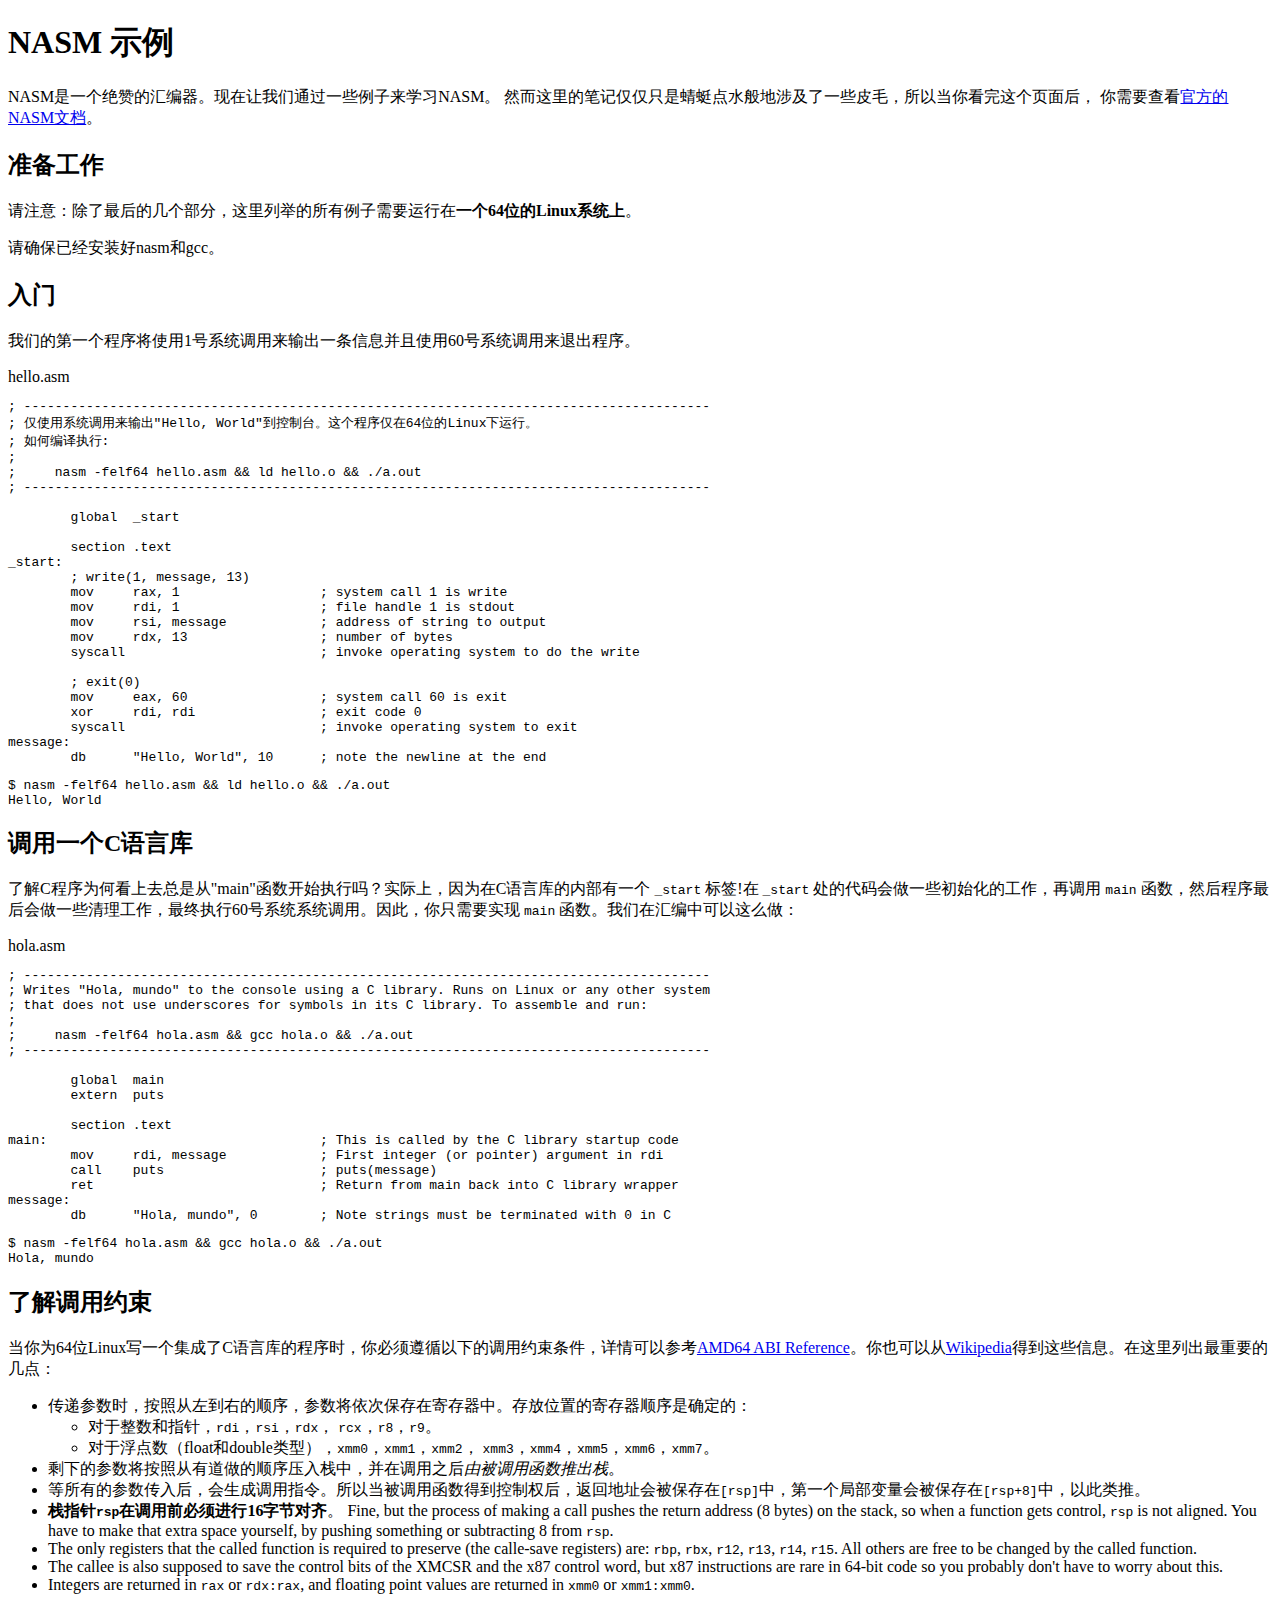
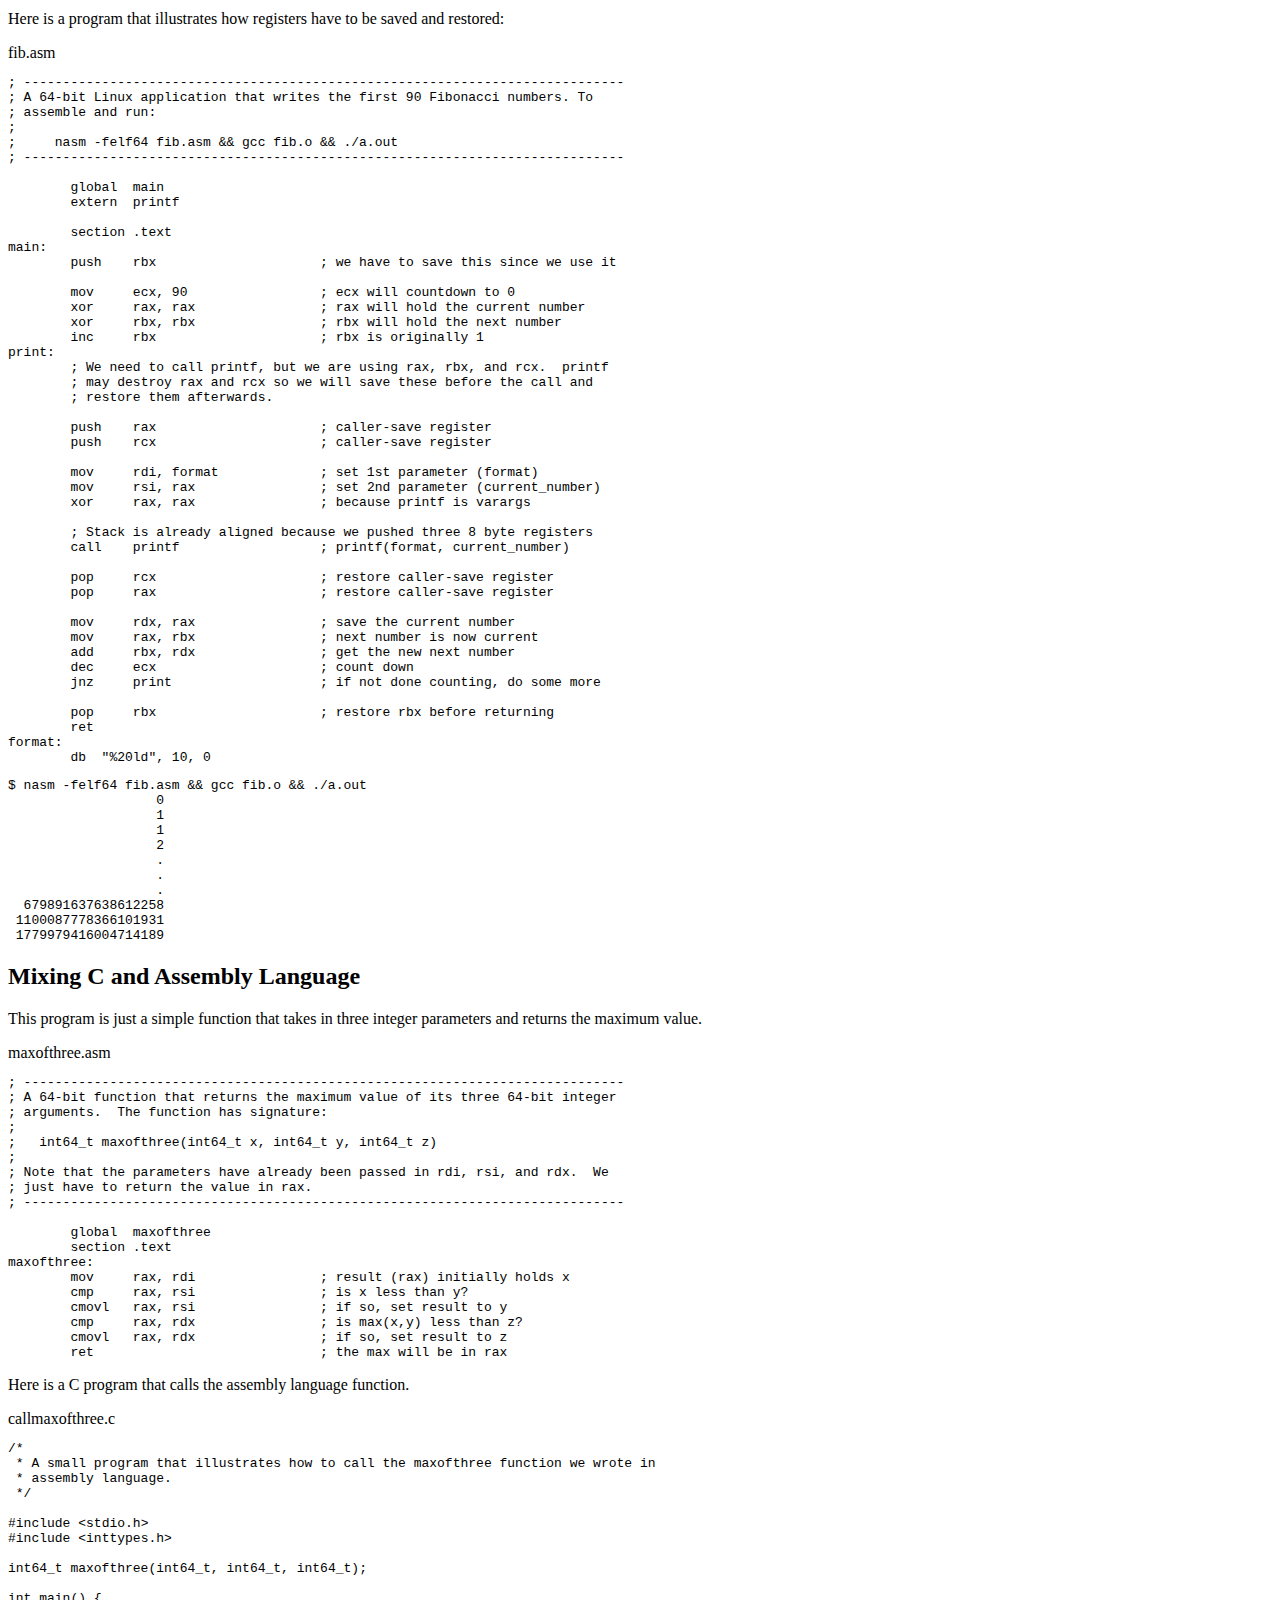
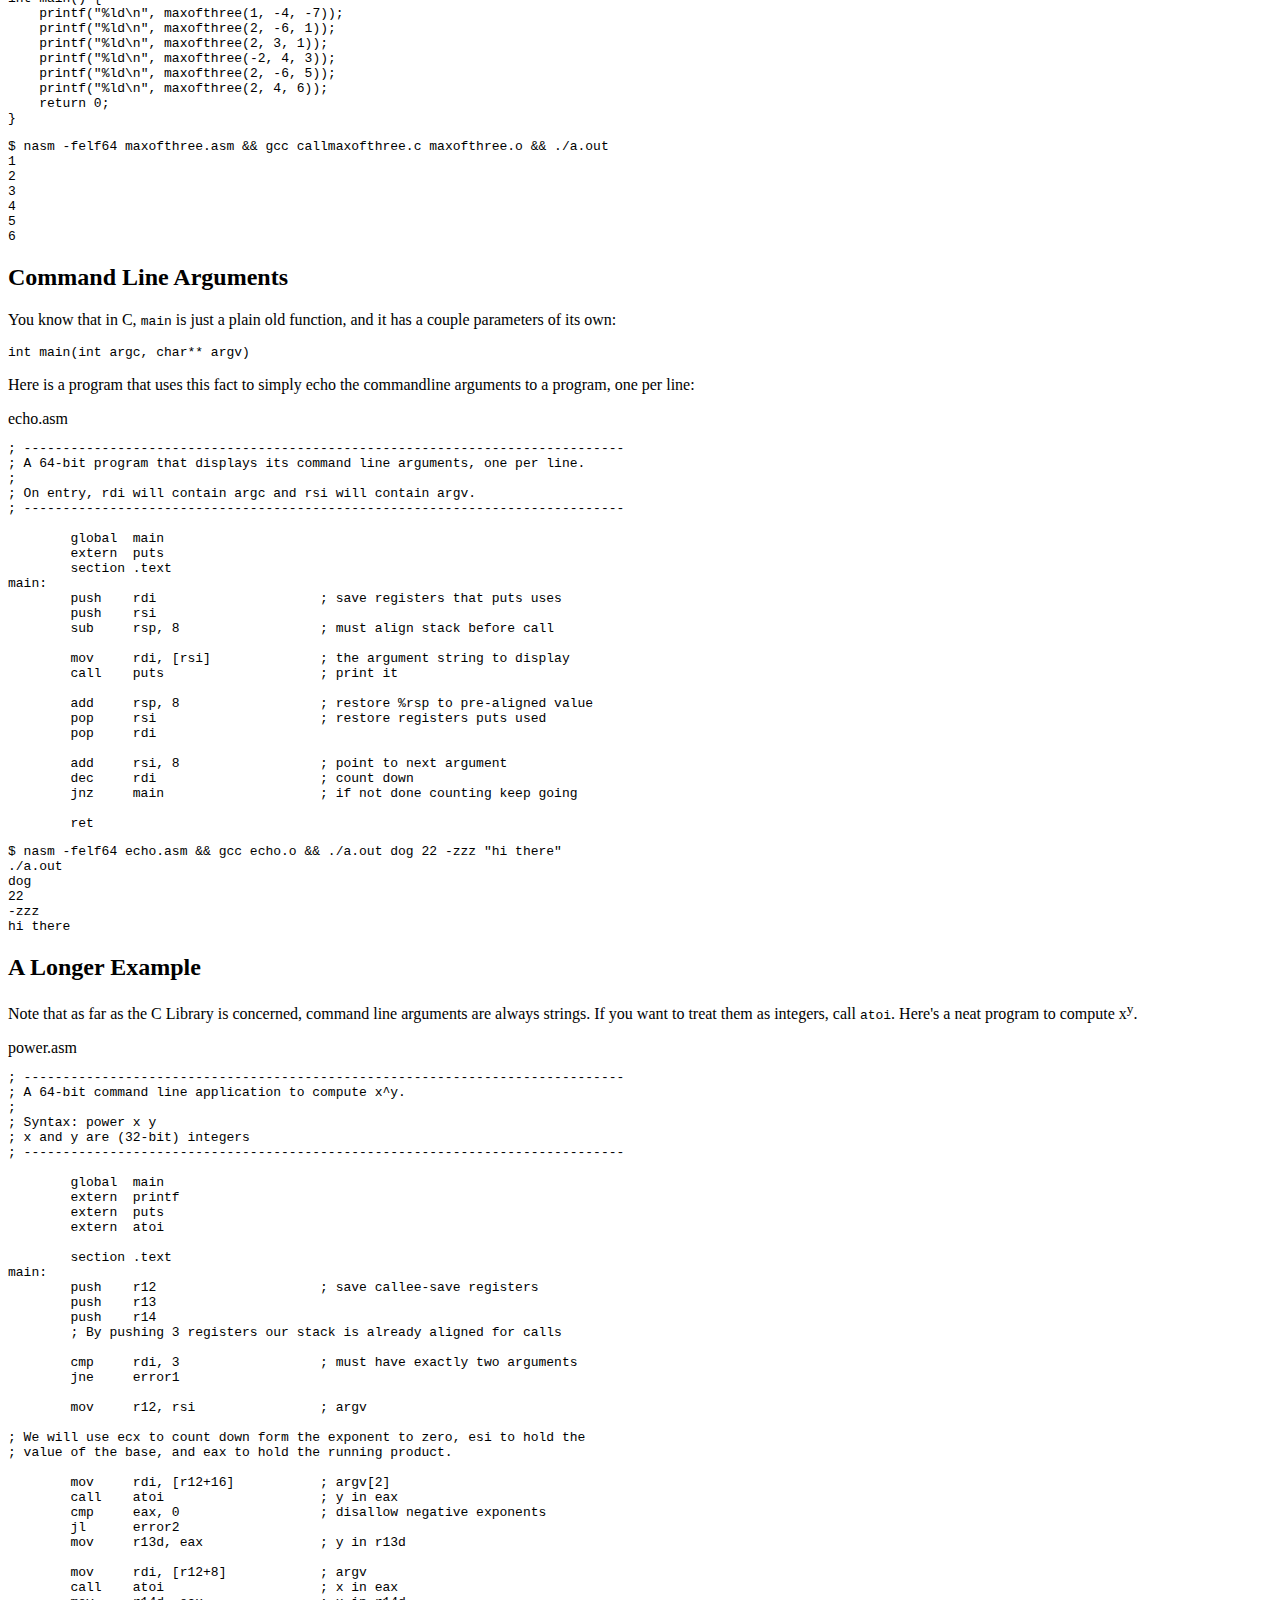
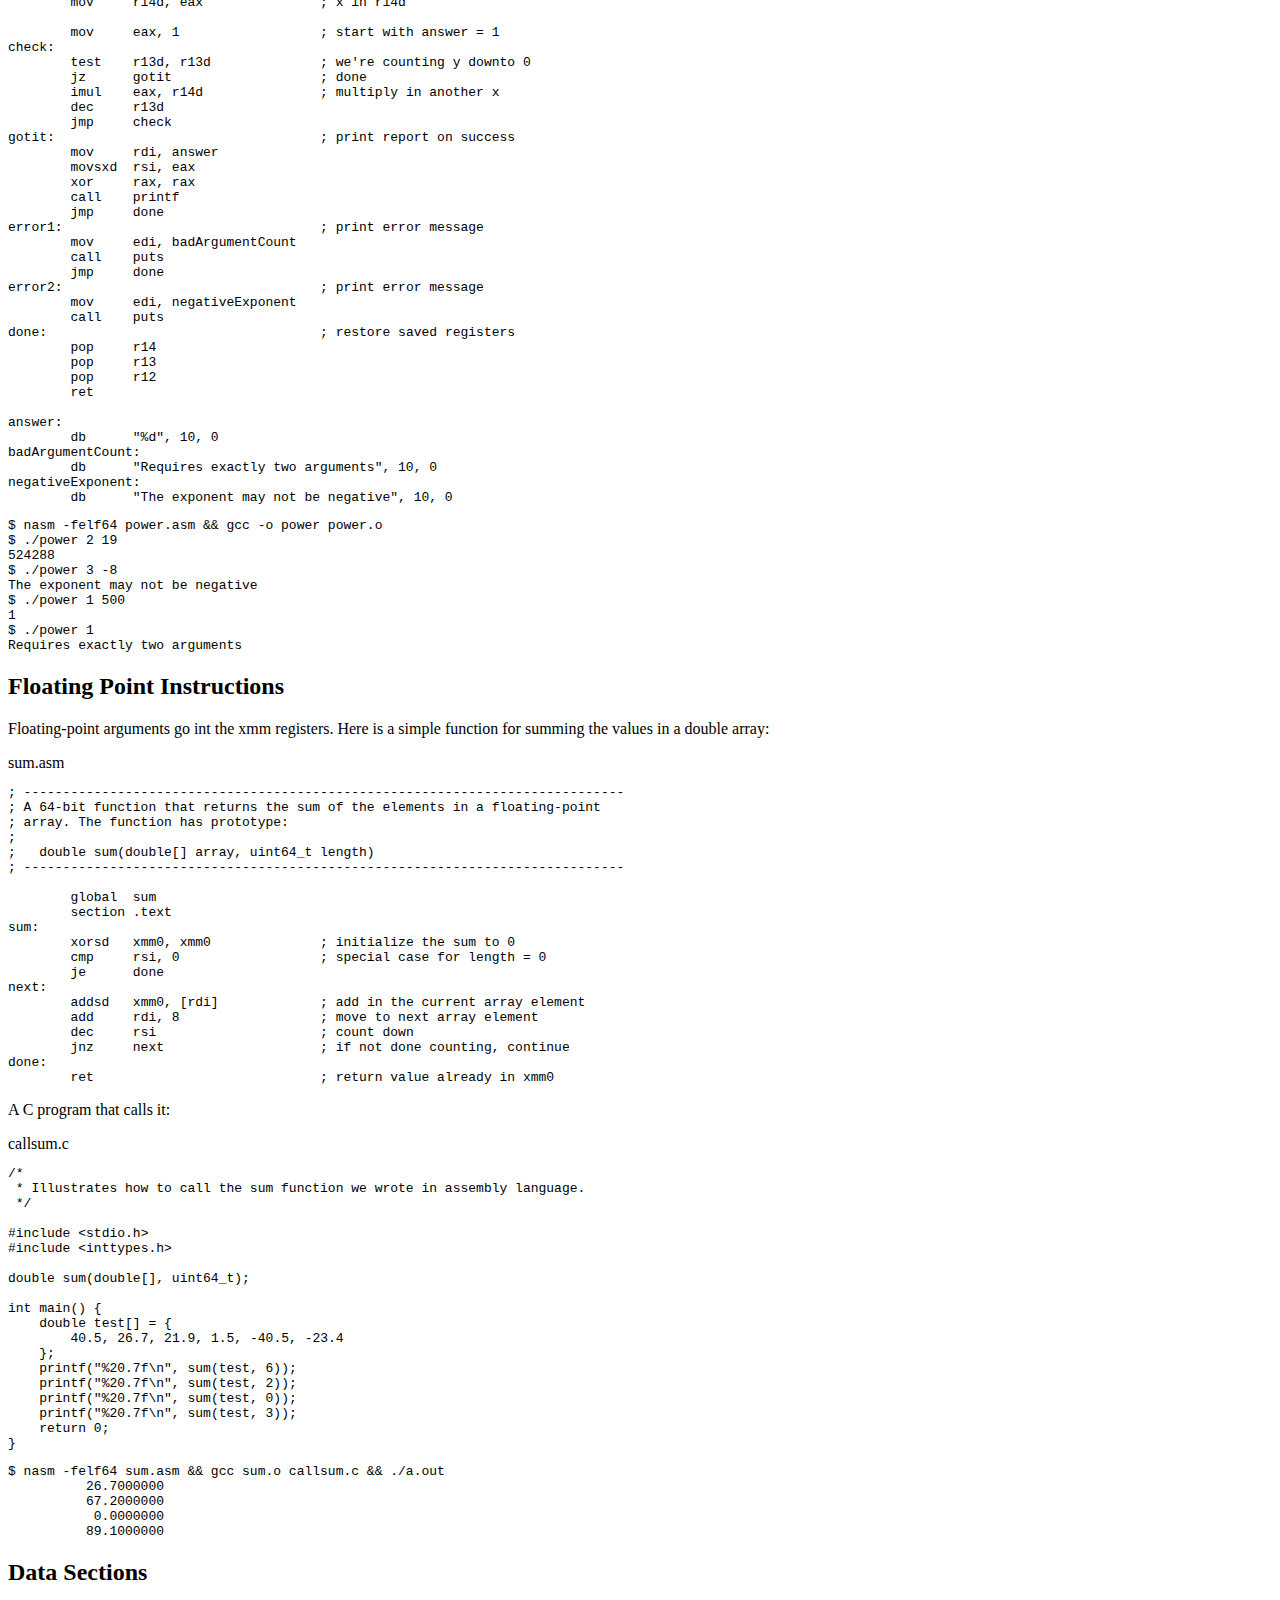
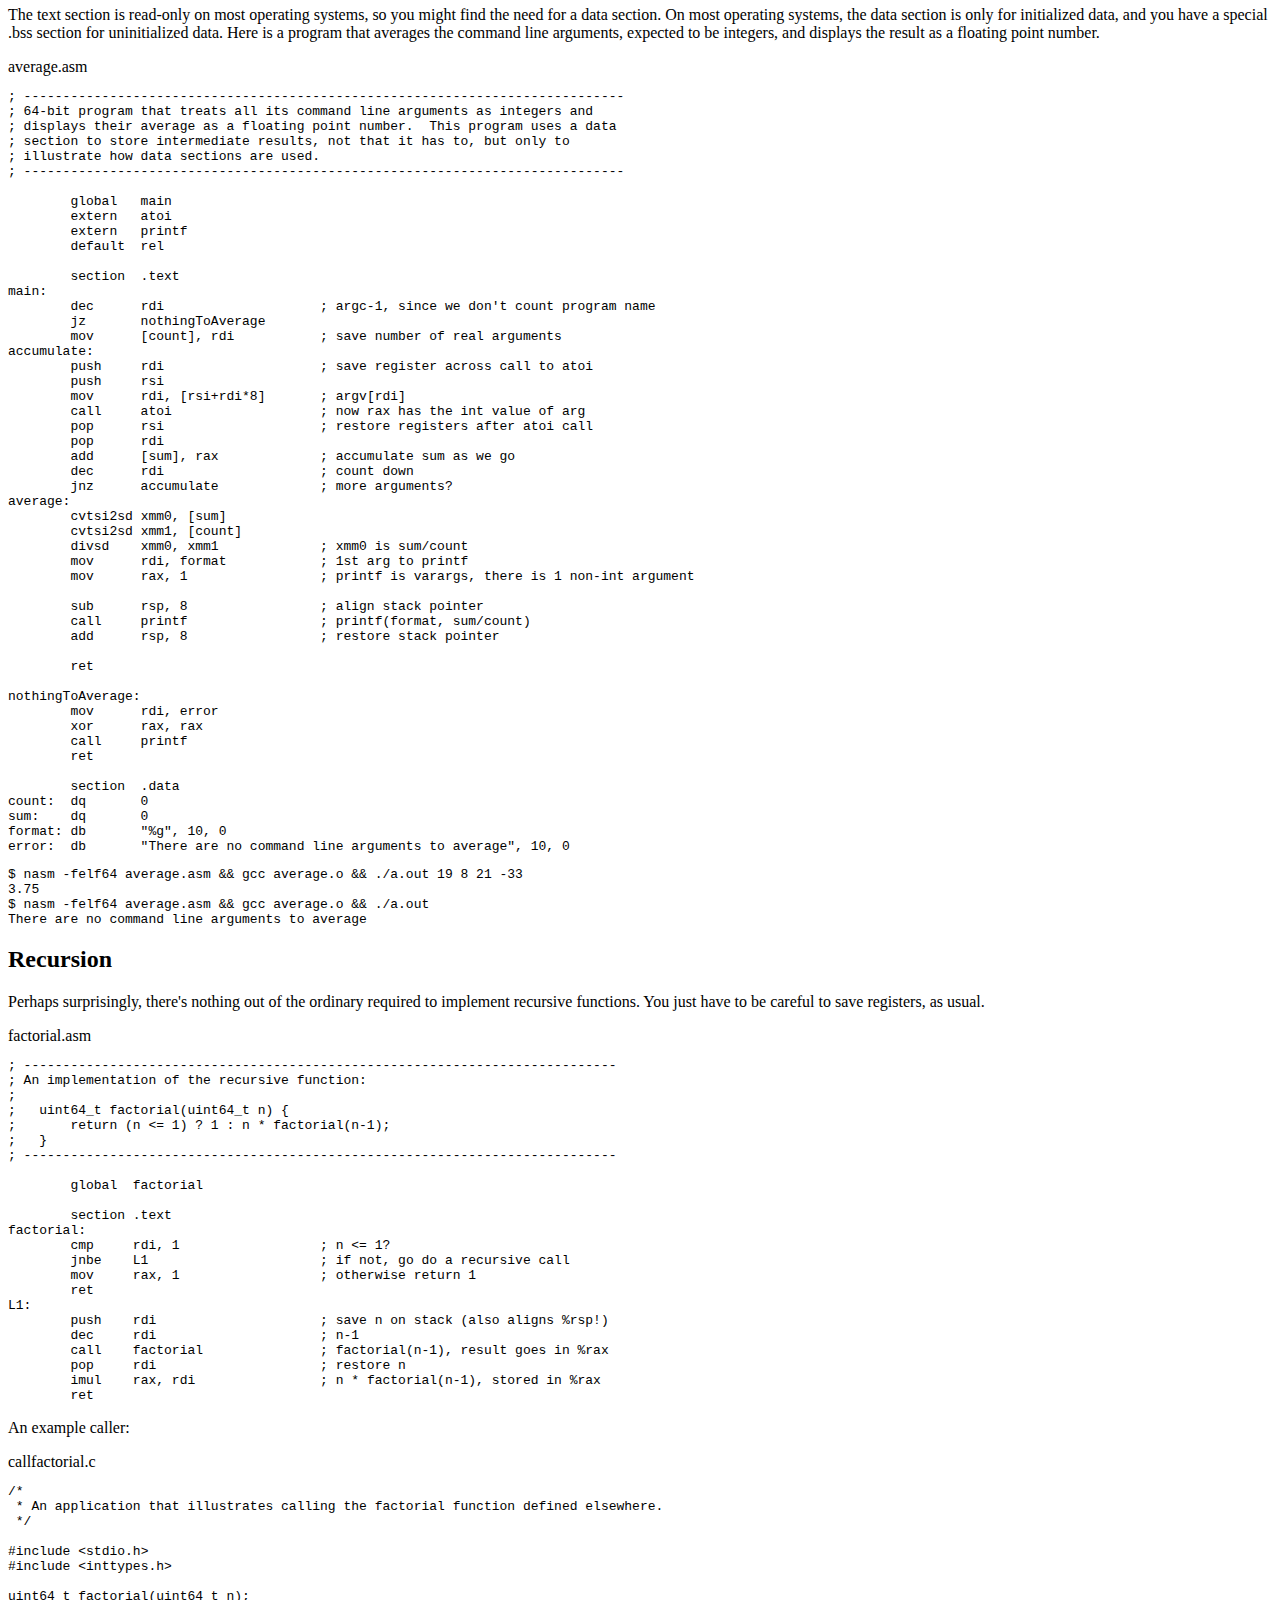
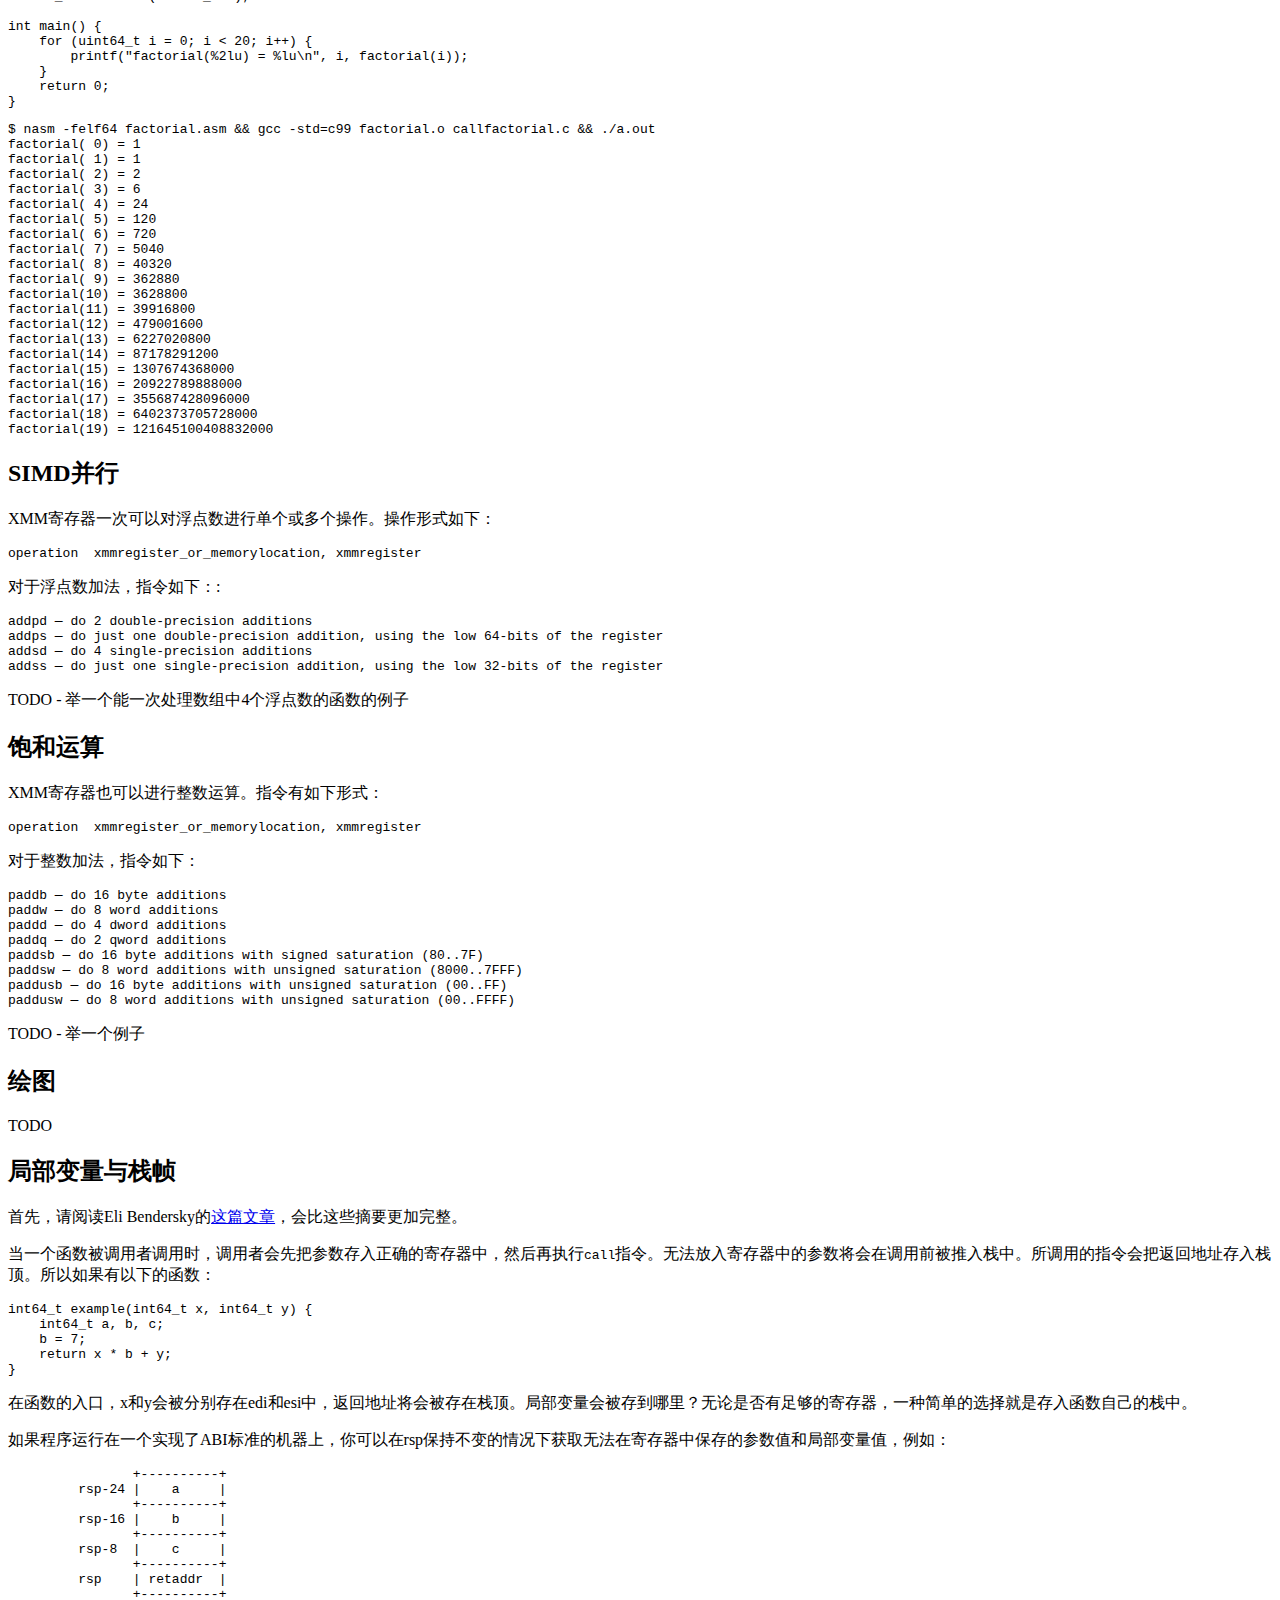
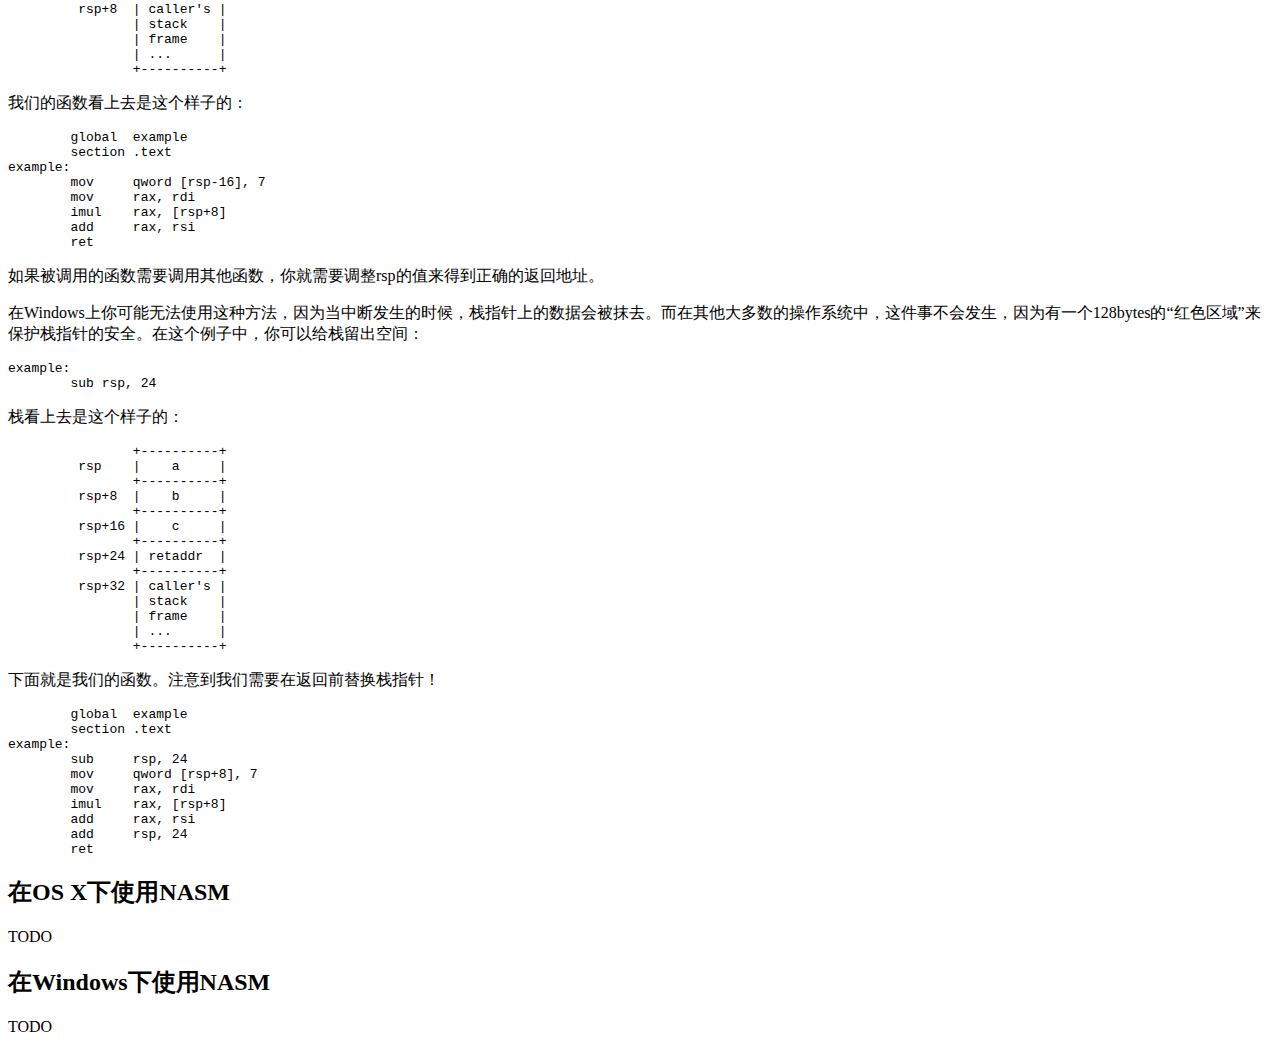
==== commit c4627f3d: "Thanks to @popo233. Add last few parts." ====
--- a/index.html
+++ b/index.html
@@ -11,66 +11,50 @@
 <script type="text/javascript">onload = prettyPrint;</script>
 <div class="container">
 <div class="innercontent">
-<h1>NASM Examples</h1>
-
-<div class="abstract">NASM is a pretty awesome assembler.  Let's learn some NASM programming by example.
-These notes barely scratch the surface of what you can do, so after you've gone through this page,
-you'll need to hit the <a href="http://www.nasm.us/doc/">official NASM documentation</a>.</div>
-
-<h2>Preliminaries</h2>
-
-<p>Please note: all of these examples, except for those in the last few sections, will <strong>only run on a
-modern 64-bit Linux installation</strong>.</p>
-
-<p>Make sure both nasm and gcc are installed.</p>
-
-<h2>Getting Started</h2>
-
-<p>Our first program will use Linux system call 1 to write a message and Linux system call 60 to
-exit.</p>
-
-<div class="filename"><span>hello.asm</span></div><pre class="prettyprint lang-asm"><span class="com">; ----------------------------------------------------------------------------------------</span><span class="pln"><br></span><span class="com">; Writes "Hello, World" to the console using only system calls. Runs on 64-bit Linux only.</span><span class="pln"><br></span><span class="com">; To assemble and run:</span><span class="pln"><br></span><span class="com">;</span><span class="pln"><br></span><span class="com">; &nbsp; &nbsp; nasm -felf64 hello.asm &amp;&amp; ld hello.o &amp;&amp; ./a.out</span><span class="pln"><br></span><span class="com">; ----------------------------------------------------------------------------------------</span><span class="pln"><br><br>&nbsp; &nbsp; &nbsp; &nbsp; global &nbsp;_start<br><br>&nbsp; &nbsp; &nbsp; &nbsp; section .text<br>_start:<br>&nbsp; &nbsp; &nbsp; &nbsp; </span><span class="com">; write(1, message, 13)</span><span class="pln"><br>&nbsp; &nbsp; &nbsp; &nbsp; mov &nbsp; &nbsp; </span><span class="kwd">rax</span><span class="pln">, 1 &nbsp; &nbsp; &nbsp; &nbsp; &nbsp; &nbsp; &nbsp; &nbsp; &nbsp;</span><span class="com">; system call 1 is write</span><span class="pln"><br>&nbsp; &nbsp; &nbsp; &nbsp; mov &nbsp; &nbsp; </span><span class="kwd">rdi</span><span class="pln">, 1 &nbsp; &nbsp; &nbsp; &nbsp; &nbsp; &nbsp; &nbsp; &nbsp; &nbsp;</span><span class="com">; file handle 1 is stdout</span><span class="pln"><br>&nbsp; &nbsp; &nbsp; &nbsp; mov &nbsp; &nbsp; </span><span class="kwd">rsi</span><span class="pln">, message &nbsp; &nbsp; &nbsp; &nbsp; &nbsp; &nbsp;</span><span class="com">; address of string to output</span><span class="pln"><br>&nbsp; &nbsp; &nbsp; &nbsp; mov &nbsp; &nbsp; </span><span class="kwd">rdx</span><span class="pln">, 13 &nbsp; &nbsp; &nbsp; &nbsp; &nbsp; &nbsp; &nbsp; &nbsp; </span><span class="com">; number of bytes</span><span class="pln"><br>&nbsp; &nbsp; &nbsp; &nbsp; syscall &nbsp; &nbsp; &nbsp; &nbsp; &nbsp; &nbsp; &nbsp; &nbsp; &nbsp; &nbsp; &nbsp; &nbsp; </span><span class="com">; invoke operating system to do the write</span><span class="pln"><br><br>&nbsp; &nbsp; &nbsp; &nbsp; </span><span class="com">; exit(0)</span><span class="pln"><br>&nbsp; &nbsp; &nbsp; &nbsp; mov &nbsp; &nbsp; </span><span class="kwd">eax</span><span class="pln">, 60 &nbsp; &nbsp; &nbsp; &nbsp; &nbsp; &nbsp; &nbsp; &nbsp; </span><span class="com">; system call 60 is exit</span><span class="pln"><br>&nbsp; &nbsp; &nbsp; &nbsp; xor &nbsp; &nbsp; </span><span class="kwd">rdi</span><span class="pln">, </span><span class="kwd">rdi</span><span class="pln"> &nbsp; &nbsp; &nbsp; &nbsp; &nbsp; &nbsp; &nbsp; &nbsp;</span><span class="com">; exit code 0</span><span class="pln"><br>&nbsp; &nbsp; &nbsp; &nbsp; syscall &nbsp; &nbsp; &nbsp; &nbsp; &nbsp; &nbsp; &nbsp; &nbsp; &nbsp; &nbsp; &nbsp; &nbsp; </span><span class="com">; invoke operating system to exit</span><span class="pln"><br>message:<br>&nbsp; &nbsp; &nbsp; &nbsp; db &nbsp; &nbsp; &nbsp;"Hello, World", 10 &nbsp; &nbsp; &nbsp;</span><span class="com">; note the newline at the end</span></pre>
+<h1>NASM 示例</h1>
+
+<div class="abstract">NASM是一个绝赞的汇编器。现在让我们通过一些例子来学习NASM。
+然而这里的笔记仅仅只是蜻蜓点水般地涉及了一些皮毛，所以当你看完这个页面后，
+你需要查看<a href="http://www.nasm.us/doc/">官方的NASM文档</a>。</div>
+
+<h2>准备工作</h2>
+
+<p>请注意：除了最后的几个部分，这里列举的所有例子需要运行在<strong>一个64位的Linux系统上</strong>。</p>
+
+<p>请确保已经安装好nasm和gcc。</p>
+
+<h2>入门</h2>
+
+<p>我们的第一个程序将使用1号系统调用来输出一条信息并且使用60号系统调用来退出程序。</p>
+
+<div class="filename"><span>hello.asm</span></div><pre class="prettyprint lang-asm"><span class="com">; ----------------------------------------------------------------------------------------</span><span class="pln"><br></span><span class="com">; 仅使用系统调用来输出"Hello, World"到控制台。这个程序仅在64位的Linux下运行。</span><span class="pln"><br></span><span class="com">; 如何编译执行:</span><span class="pln"><br></span><span class="com">;</span><span class="pln"><br></span><span class="com">; &nbsp; &nbsp; nasm -felf64 hello.asm &amp;&amp; ld hello.o &amp;&amp; ./a.out</span><span class="pln"><br></span><span class="com">; ----------------------------------------------------------------------------------------</span><span class="pln"><br><br>&nbsp; &nbsp; &nbsp; &nbsp; global &nbsp;_start<br><br>&nbsp; &nbsp; &nbsp; &nbsp; section .text<br>_start:<br>&nbsp; &nbsp; &nbsp; &nbsp; </span><span class="com">; write(1, message, 13)</span><span class="pln"><br>&nbsp; &nbsp; &nbsp; &nbsp; mov &nbsp; &nbsp; </span><span class="kwd">rax</span><span class="pln">, 1 &nbsp; &nbsp; &nbsp; &nbsp; &nbsp; &nbsp; &nbsp; &nbsp; &nbsp;</span><span class="com">; system call 1 is write</span><span class="pln"><br>&nbsp; &nbsp; &nbsp; &nbsp; mov &nbsp; &nbsp; </span><span class="kwd">rdi</span><span class="pln">, 1 &nbsp; &nbsp; &nbsp; &nbsp; &nbsp; &nbsp; &nbsp; &nbsp; &nbsp;</span><span class="com">; file handle 1 is stdout</span><span class="pln"><br>&nbsp; &nbsp; &nbsp; &nbsp; mov &nbsp; &nbsp; </span><span class="kwd">rsi</span><span class="pln">, message &nbsp; &nbsp; &nbsp; &nbsp; &nbsp; &nbsp;</span><span class="com">; address of string to output</span><span class="pln"><br>&nbsp; &nbsp; &nbsp; &nbsp; mov &nbsp; &nbsp; </span><span class="kwd">rdx</span><span class="pln">, 13 &nbsp; &nbsp; &nbsp; &nbsp; &nbsp; &nbsp; &nbsp; &nbsp; </span><span class="com">; number of bytes</span><span class="pln"><br>&nbsp; &nbsp; &nbsp; &nbsp; syscall &nbsp; &nbsp; &nbsp; &nbsp; &nbsp; &nbsp; &nbsp; &nbsp; &nbsp; &nbsp; &nbsp; &nbsp; </span><span class="com">; invoke operating system to do the write</span><span class="pln"><br><br>&nbsp; &nbsp; &nbsp; &nbsp; </span><span class="com">; exit(0)</span><span class="pln"><br>&nbsp; &nbsp; &nbsp; &nbsp; mov &nbsp; &nbsp; </span><span class="kwd">eax</span><span class="pln">, 60 &nbsp; &nbsp; &nbsp; &nbsp; &nbsp; &nbsp; &nbsp; &nbsp; </span><span class="com">; system call 60 is exit</span><span class="pln"><br>&nbsp; &nbsp; &nbsp; &nbsp; xor &nbsp; &nbsp; </span><span class="kwd">rdi</span><span class="pln">, </span><span class="kwd">rdi</span><span class="pln"> &nbsp; &nbsp; &nbsp; &nbsp; &nbsp; &nbsp; &nbsp; &nbsp;</span><span class="com">; exit code 0</span><span class="pln"><br>&nbsp; &nbsp; &nbsp; &nbsp; syscall &nbsp; &nbsp; &nbsp; &nbsp; &nbsp; &nbsp; &nbsp; &nbsp; &nbsp; &nbsp; &nbsp; &nbsp; </span><span class="com">; invoke operating system to exit</span><span class="pln"><br>message:<br>&nbsp; &nbsp; &nbsp; &nbsp; db &nbsp; &nbsp; &nbsp;"Hello, World", 10 &nbsp; &nbsp; &nbsp;</span><span class="com">; note the newline at the end</span></pre>
 <pre class="console">$ <kbd>nasm -felf64 hello.asm &amp;&amp; ld hello.o &amp;&amp; ./a.out</kbd>
 Hello, World
 </pre>
 
-<h2>Using a C Library</h2>
-
-<p>Remember how in C execution seems to start with "main"?  That's because the C library actually has
-the <code>_start</code> label inside itself!  The code at <code>_start</code> does some initialization,
-then it calls <code>main</code>, then it does some clean up, then it issues system call 60.  So you
-just have to implement <code>main</code>.  We can do that in assembly:
+<h2>调用一个C语言库</h2>
+
+<p>了解C程序为何看上去总是从"main"函数开始执行吗？实际上，因为在C语言库的内部有一个 <code>_start</code> 标签!在 <code>_start</code> 处的代码会做一些初始化的工作，再调用 <code>main</code> 函数，然后程序最后会做一些清理工作，最终执行60号系统系统调用。因此，你只需要实现 <code>main</code> 函数。我们在汇编中可以这么做：
 
 </p><div class="filename"><span>hola.asm</span></div><pre class="prettyprint lang-asm"><span class="com">; ----------------------------------------------------------------------------------------</span><span class="pln"><br></span><span class="com">; Writes "Hola, mundo" to the console using a C library. Runs on Linux or any other system</span><span class="pln"><br></span><span class="com">; that does not use underscores for symbols in its C library. To assemble and run:</span><span class="pln"><br></span><span class="com">;</span><span class="pln"><br></span><span class="com">; &nbsp; &nbsp; nasm -felf64 hola.asm &amp;&amp; gcc hola.o &amp;&amp; ./a.out</span><span class="pln"><br></span><span class="com">; ----------------------------------------------------------------------------------------</span><span class="pln"><br><br>&nbsp; &nbsp; &nbsp; &nbsp; global &nbsp;main<br>&nbsp; &nbsp; &nbsp; &nbsp; extern &nbsp;puts<br><br>&nbsp; &nbsp; &nbsp; &nbsp; section .text<br>main: &nbsp; &nbsp; &nbsp; &nbsp; &nbsp; &nbsp; &nbsp; &nbsp; &nbsp; &nbsp; &nbsp; &nbsp; &nbsp; &nbsp; &nbsp; &nbsp; &nbsp; </span><span class="com">; This is called by the C library startup code</span><span class="pln"><br>&nbsp; &nbsp; &nbsp; &nbsp; mov &nbsp; &nbsp; </span><span class="kwd">rdi</span><span class="pln">, message &nbsp; &nbsp; &nbsp; &nbsp; &nbsp; &nbsp;</span><span class="com">; First integer (or pointer) argument in rdi</span><span class="pln"><br>&nbsp; &nbsp; &nbsp; &nbsp; call &nbsp; &nbsp;puts &nbsp; &nbsp; &nbsp; &nbsp; &nbsp; &nbsp; &nbsp; &nbsp; &nbsp; &nbsp;</span><span class="com">; puts(message)</span><span class="pln"><br>&nbsp; &nbsp; &nbsp; &nbsp; ret &nbsp; &nbsp; &nbsp; &nbsp; &nbsp; &nbsp; &nbsp; &nbsp; &nbsp; &nbsp; &nbsp; &nbsp; &nbsp; &nbsp; </span><span class="com">; Return from main back into C library wrapper</span><span class="pln"><br>message:<br>&nbsp; &nbsp; &nbsp; &nbsp; db &nbsp; &nbsp; &nbsp;"Hola, mundo", 0 &nbsp; &nbsp; &nbsp; &nbsp;</span><span class="com">; Note strings must be terminated with 0 in C</span></pre>
 <pre class="console">$ <kbd>nasm -felf64 hola.asm &amp;&amp; gcc hola.o &amp;&amp; ./a.out</kbd>
 Hola, mundo
 </pre>
 
-<h2>Understanding Calling Conventions</h2>
-
-<p>When writing code for 64-bit Linux that integrates with a C library, you must follow the
-calling conventions, explained fully in the
-<a href="http://www.x86-64.org/documentation/abi.pdf">AMD64 ABI Reference</a>.
-You can also get this information from
-<a href="http://en.wikipedia.org/wiki/X86_calling_conventions#x86-64_Calling_Conventions">Wikipedia</a>.
-The most important points are:</p>
+<h2>了解调用约束</h2>
+
+<p>当你为64位Linux写一个集成了C语言库的程序时，你必须遵循以下的调用约束条件，详情可以参考<a href="http://www.x86-64.org/documentation/abi.pdf">AMD64 ABI Reference</a>。你也可以从<a href="http://en.wikipedia.org/wiki/X86_calling_conventions#x86-64_Calling_Conventions">Wikipedia</a>得到这些信息。在这里列出最重要的几点：</p>
 <ul class="spaced">
-<li>From left to right, pass as many parameters as will fit in registers.  The order in which
-registers are allocated, are:
+<li>传递参数时，按照从左到右的顺序，参数将依次保存在寄存器中。存放位置的寄存器顺序是确定的：
   <ul class="compressed">
-    <li>For integers and pointers, <code>rdi</code>, <code>rsi</code>, <code>rdx</code>,
-        <code>rcx</code>, <code>r8</code>, <code>r9</code>.
-    </li><li>For floating-point (float, double), <code>xmm0</code>, <code>xmm1</code>, <code>xmm2</code>,
-        <code>xmm3</code>, <code>xmm4</code>, <code>xmm5</code>, <code>xmm6</code>, <code>xmm7</code>.
+    <li>对于整数和指针，<code>rdi</code>，<code>rsi</code>，<code>rdx</code>，
+        <code>rcx</code>，<code>r8</code>，<code>r9</code>。
+    </li><li>对于浮点数（float和double类型），<code>xmm0</code>，<code>xmm1</code>，<code>xmm2</code>，
+        <code>xmm3</code>，<code>xmm4</code>，<code>xmm5</code>，<code>xmm6</code>，<code>xmm7</code>。
   </li></ul>
-</li><li>Additional parameters are pushed on the stack, right to left, and
-are to be <em>removed by the caller</em> after the call.</li>
-<li>After the parameters are pushed, the call instruction is
-made, so when the called function gets control, the return
-address is at <code>[rsp]</code>, the first memory parameter is at
-<code>[rsp+8]</code>, etc.
-</li><li><strong>The stack pointer <code>rsp</code> must be aligned to a 16-byte boundary
-before making a call</strong>.  Fine, but the process of making a call pushes the return address (8 bytes) on
+</li><li>剩下的参数将按照从有道做的顺序压入栈中，并在调用之后<em>由被调用函数推出栈</em>。</li>
+<li>等所有的参数传入后，会生成调用指令。所以当被调用函数得到控制权后，返回地址会被保存在<code>[rsp]</code>中，第一个局部变量会被保存在<code>[rsp+8]</code>中，以此类推。
+</li><li><strong>栈指针<code>rsp</code>在调用前必须进行16字节对齐</strong>。  Fine, but the process of making a call pushes the return address (8 bytes) on
 the stack, so when a function gets control, <code>rsp</code> is not aligned.  You have to make
 that extra space yourself, by pushing something or subtracting 8 from <code>rsp</code>.
 </li><li>The only registers that the called function is required to preserve (the calle-save registers)
@@ -217,27 +201,26 @@
 factorial(19) = 121645100408832000
 </pre>
 
-<h2>SIMD Parallelism</h2>
-
-<p>The XMM registers can do arithmetic on floating point values one opeation at a time
-or multiple operations at a time.  The operations have the form:</p>
+<h2>SIMD并行</h2>
+
+<p>XMM寄存器一次可以对浮点数进行单个或多个操作。操作形式如下：</p>
 <pre>operation  xmmregister_or_memorylocation, xmmregister
 </pre>
-<p>For floating point addition, the instructions are:</p>
+<p>对于浮点数加法，指令如下：:</p>
 <pre>addpd — do 2 double-precision additions
 addps — do just one double-precision addition, using the low 64-bits of the register
 addsd — do 4 single-precision additions
 addss — do just one single-precision addition, using the low 32-bits of the register
 </pre>
 
-<p>TODO - show a function that processes an array of floats, 4 at a time.</p>
-
-<h2>Saturated Arithmetic</h2>
-
-<p>The XMM registers can also do arithmetic on integers. The instructions have the form:</p>
+<p>TODO - 举一个能一次处理数组中4个浮点数的函数的例子</p>
+
+<h2>饱和运算</h2>
+
+<p>XMM寄存器也可以进行整数运算。指令有如下形式：</p>
 <pre>operation  xmmregister_or_memorylocation, xmmregister
 </pre>
-<p>For integer addition, the instructions are:</p>
+<p>对于整数加法，指令如下：</p>
 <pre>paddb — do 16 byte additions
 paddw — do 8 word additions
 paddd — do 4 dword additions
@@ -248,9 +231,9 @@
 paddusw — do 8 word additions with unsigned saturation (00..FFFF)
 </pre>
 
-<p>TODO - SHOW AN EXAMPLE</p>
-
-<h2>Graphics</h2>
+<p>TODO - 举一个例子</p>
+
+<h2>绘图</h2>
 
 <!--
 <p>You probably the OpenGL graphics library already on your system, so
@@ -344,24 +327,16 @@
 
  <p>TODO</p>
 
-<h2>Local Variables and Stack Frames</h2>
-
-<p>First, please read <a href="http://eli.thegreenplace.net/2011/09/06/stack-frame-layout-on-x86-64/">Eli
-Bendersky's article</a>  That overview is more complete than my brief notes.
-
-</p><p>When a function is called the caller will first put the parameters in the correct
-registers then issue the <code>call</code> instruction.  Additional parameters beyond those
-covered by the registers will be pushed on the stack prior to the call.  The call instruction puts
-the return address on the top of stack.  So if you have the function</p>
+<h2>局部变量与栈帧</h2>
+
+<p>首先，请阅读Eli Bendersky的<a href="http://eli.thegreenplace.net/2011/09/06/stack-frame-layout-on-x86-64/">这篇文章</a>，会比这些摘要更加完整。
+</p><p>当一个函数被调用者调用时，调用者会先把参数存入正确的寄存器中，然后再执行<code>call</code>指令。无法放入寄存器中的参数将会在调用前被推入栈中。所调用的指令会把返回地址存入栈顶。所以如果有以下的函数：</p>
 
 <pre class="prettyprint"><span class="pln">int64_t example</span><span class="pun">(</span><span class="pln">int64_t x</span><span class="pun">,</span><span class="pln"> int64_t y</span><span class="pun">)</span><span class="pln"> </span><span class="pun">{</span><span class="pln"><br>&nbsp; &nbsp; int64_t a</span><span class="pun">,</span><span class="pln"> b</span><span class="pun">,</span><span class="pln"> c</span><span class="pun">;</span><span class="pln"><br>&nbsp; &nbsp; b </span><span class="pun">=</span><span class="pln"> </span><span class="lit">7</span><span class="pun">;</span><span class="pln"><br>&nbsp; &nbsp; </span><span class="kwd">return</span><span class="pln"> x </span><span class="pun">*</span><span class="pln"> b </span><span class="pun">+</span><span class="pln"> y</span><span class="pun">;</span><span class="pln"><br></span><span class="pun">}</span></pre>
 
-<p>Then on entry to the function, x will be in edi, y will be in esi, and the return
-address will be on the top of the stack.  Where can we put the local variables?  An easy choice
-is on the stack itself, though if you have enough regsters, use those.</p>
-
-<p>If you are running on a machine that respect the standard ABI, you can leave rsp where it
-is and access the "extra parameters" and the local variables directly from rsp for example:</p>
+<p>在函数的入口，x和y会被分别存在edi和esi中，返回地址将会被存在栈顶。局部变量会被存到哪里？无论是否有足够的寄存器，一种简单的选择就是存入函数自己的栈中。</p>
+
+<p>如果程序运行在一个实现了ABI标准的机器上，你可以在rsp保持不变的情况下获取无法在寄存器中保存的参数值和局部变量值，例如：</p>
 
 <pre>                +----------+
          rsp-24 |    a     |
@@ -379,20 +354,16 @@
                 +----------+
 </pre>
 
-<p>So our function looks like this:</p>
+<p>我们的函数看上去是这个样子的：</p>
 <pre class="prettyprint lang-asm"><span class="pln">&nbsp; &nbsp; &nbsp; &nbsp; global &nbsp;example<br>&nbsp; &nbsp; &nbsp; &nbsp; section .text<br>example:<br>&nbsp; &nbsp; &nbsp; &nbsp; mov &nbsp; &nbsp; qword [</span><span class="kwd">rsp</span><span class="pln">-16], 7<br>&nbsp; &nbsp; &nbsp; &nbsp; mov &nbsp; &nbsp; </span><span class="kwd">rax</span><span class="pln">, </span><span class="kwd">rdi</span><span class="pln"><br>&nbsp; &nbsp; &nbsp; &nbsp; imul &nbsp; &nbsp;</span><span class="kwd">rax</span><span class="pln">, [</span><span class="kwd">rsp</span><span class="pln">+8]<br>&nbsp; &nbsp; &nbsp; &nbsp; add &nbsp; &nbsp; </span><span class="kwd">rax</span><span class="pln">, </span><span class="kwd">rsi</span><span class="pln"><br>&nbsp; &nbsp; &nbsp; &nbsp; ret</span></pre>
 
-<p>If our function were to make another call, you would have to adjust rsp to get out of the way
-at that time.</p>
-
-<p>On Windows you can't use this scheme because if an interrupt were to occur, everything
-above the stack pointer gets plastered.  This doesn't happen on most other operating systems
-because there is a "red zone" of 128 bytes past the stack pointer which is safe from these
-things.  In this case, you can make room on the stack immediately:</p>
+<p>如果被调用的函数需要调用其他函数，你就需要调整rsp的值来得到正确的返回地址。</p>
+
+<p>在Windows上你可能无法使用这种方法，因为当中断发生的时候，栈指针上的数据会被抹去。而在其他大多数的操作系统中，这件事不会发生，因为有一个128bytes的“红色区域”来保护栈指针的安全。在这个例子中，你可以给栈留出空间：</p>
 
 <pre class="prettyprint lang-gas"><span class="pln">example</span><span class="pun">:</span><span class="pln"><br>&nbsp; &nbsp; &nbsp; &nbsp; </span><span class="kwd">sub</span><span class="pln"> rsp</span><span class="pun">,</span><span class="pln"> </span><span class="lit">24</span></pre>
 
-<p>so our stack looks like this:</p>
+<p>栈看上去是这个样子的：</p>
 
 <pre>                +----------+
          rsp    |    a     |
@@ -410,16 +381,15 @@
                 +----------+
 </pre>
 
-<p>Here's the function now.  Note that we have to remember to replace the stack pointer before
-returning!</p>
+<p>下面就是我们的函数。注意到我们需要在返回前替换栈指针！</p>
 
 <pre class="prettyprint lang-asm"><span class="pln">&nbsp; &nbsp; &nbsp; &nbsp; global &nbsp;example<br>&nbsp; &nbsp; &nbsp; &nbsp; section .text<br>example:<br>&nbsp; &nbsp; &nbsp; &nbsp; sub &nbsp; &nbsp; </span><span class="kwd">rsp</span><span class="pln">, 24<br>&nbsp; &nbsp; &nbsp; &nbsp; mov &nbsp; &nbsp; qword [</span><span class="kwd">rsp</span><span class="pln">+8], 7<br>&nbsp; &nbsp; &nbsp; &nbsp; mov &nbsp; &nbsp; </span><span class="kwd">rax</span><span class="pln">, </span><span class="kwd">rdi</span><span class="pln"><br>&nbsp; &nbsp; &nbsp; &nbsp; imul &nbsp; &nbsp;</span><span class="kwd">rax</span><span class="pln">, [</span><span class="kwd">rsp</span><span class="pln">+8]<br>&nbsp; &nbsp; &nbsp; &nbsp; add &nbsp; &nbsp; </span><span class="kwd">rax</span><span class="pln">, </span><span class="kwd">rsi</span><span class="pln"><br>&nbsp; &nbsp; &nbsp; &nbsp; add &nbsp; &nbsp; </span><span class="kwd">rsp</span><span class="pln">, 24<br>&nbsp; &nbsp; &nbsp; &nbsp; ret</span></pre>
 
-<h2>Using NASM on OS X</h2>
+<h2>在OS X下使用NASM</h2>
 
 <p>TODO</p>
 
-<h2>Using NASM on Windows</h2>
+<h2>在Windows下使用NASM</h2>
 
 <p>TODO</p>
 
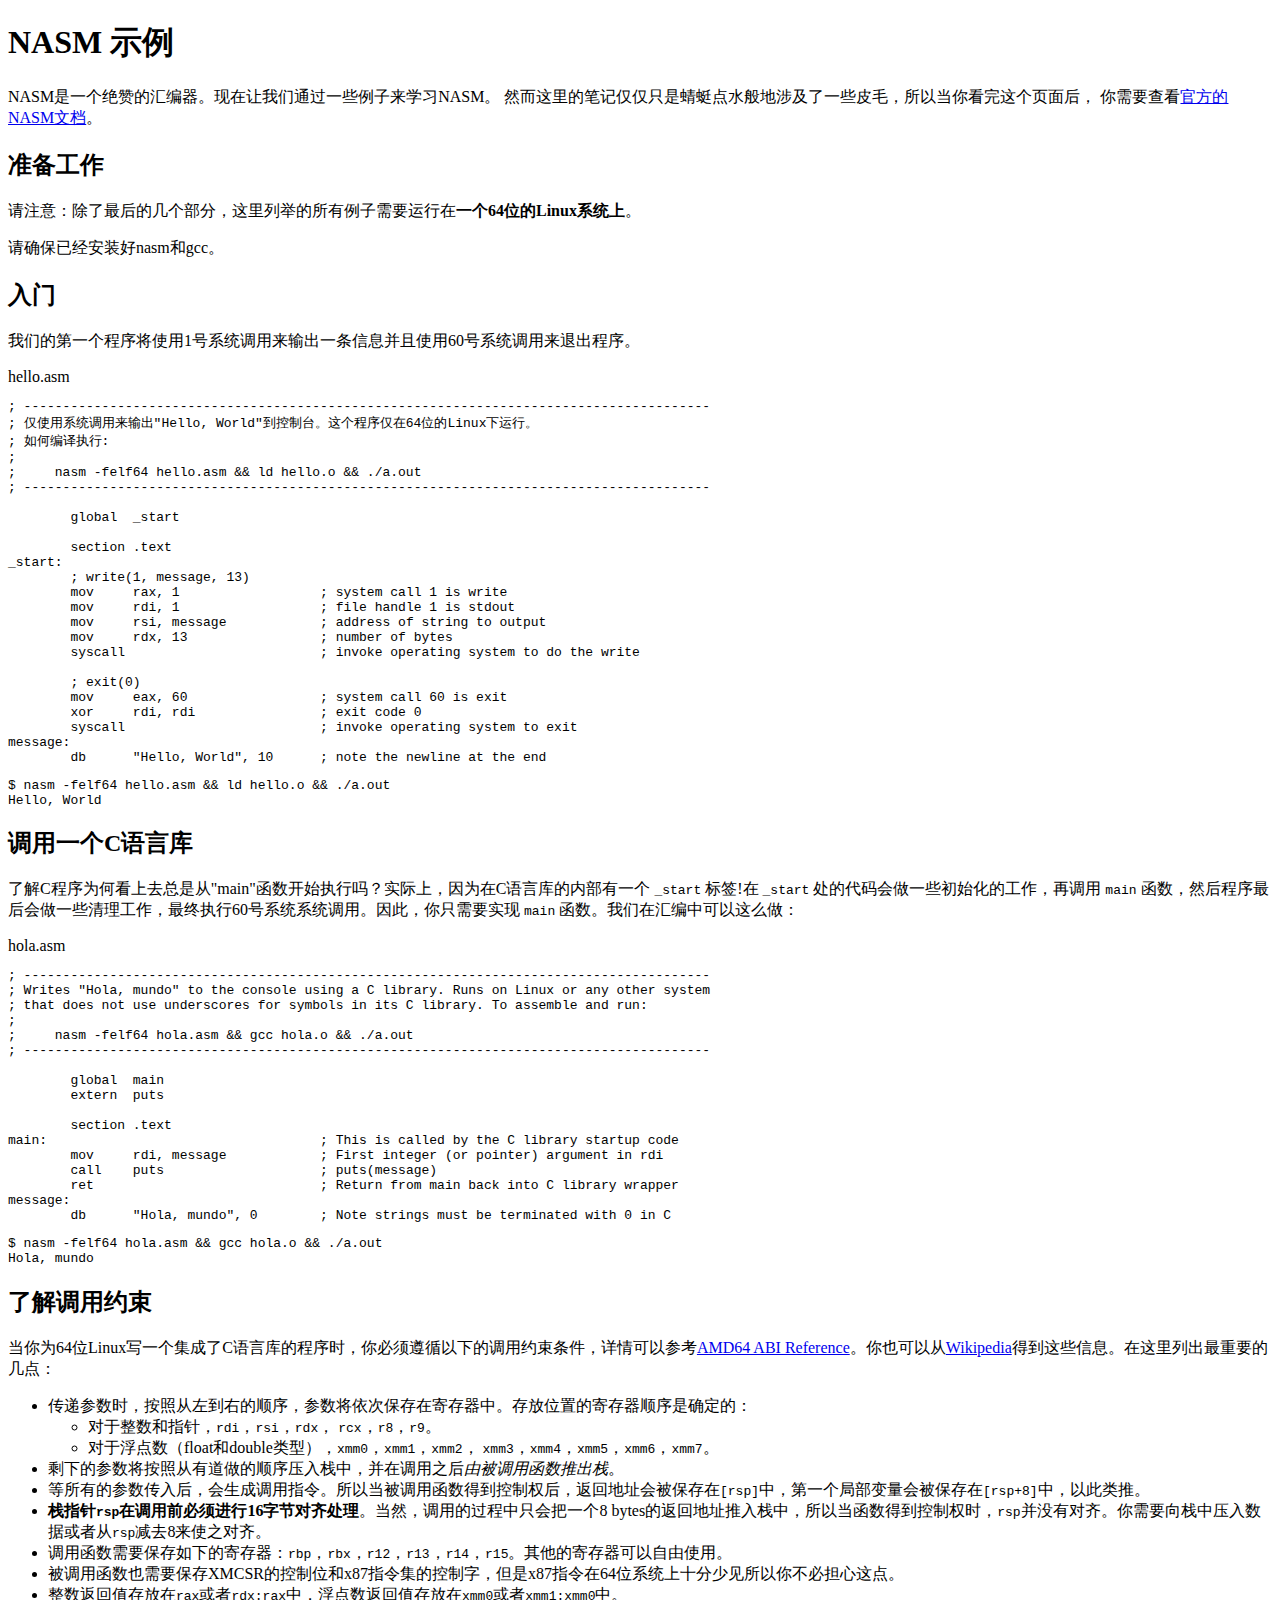
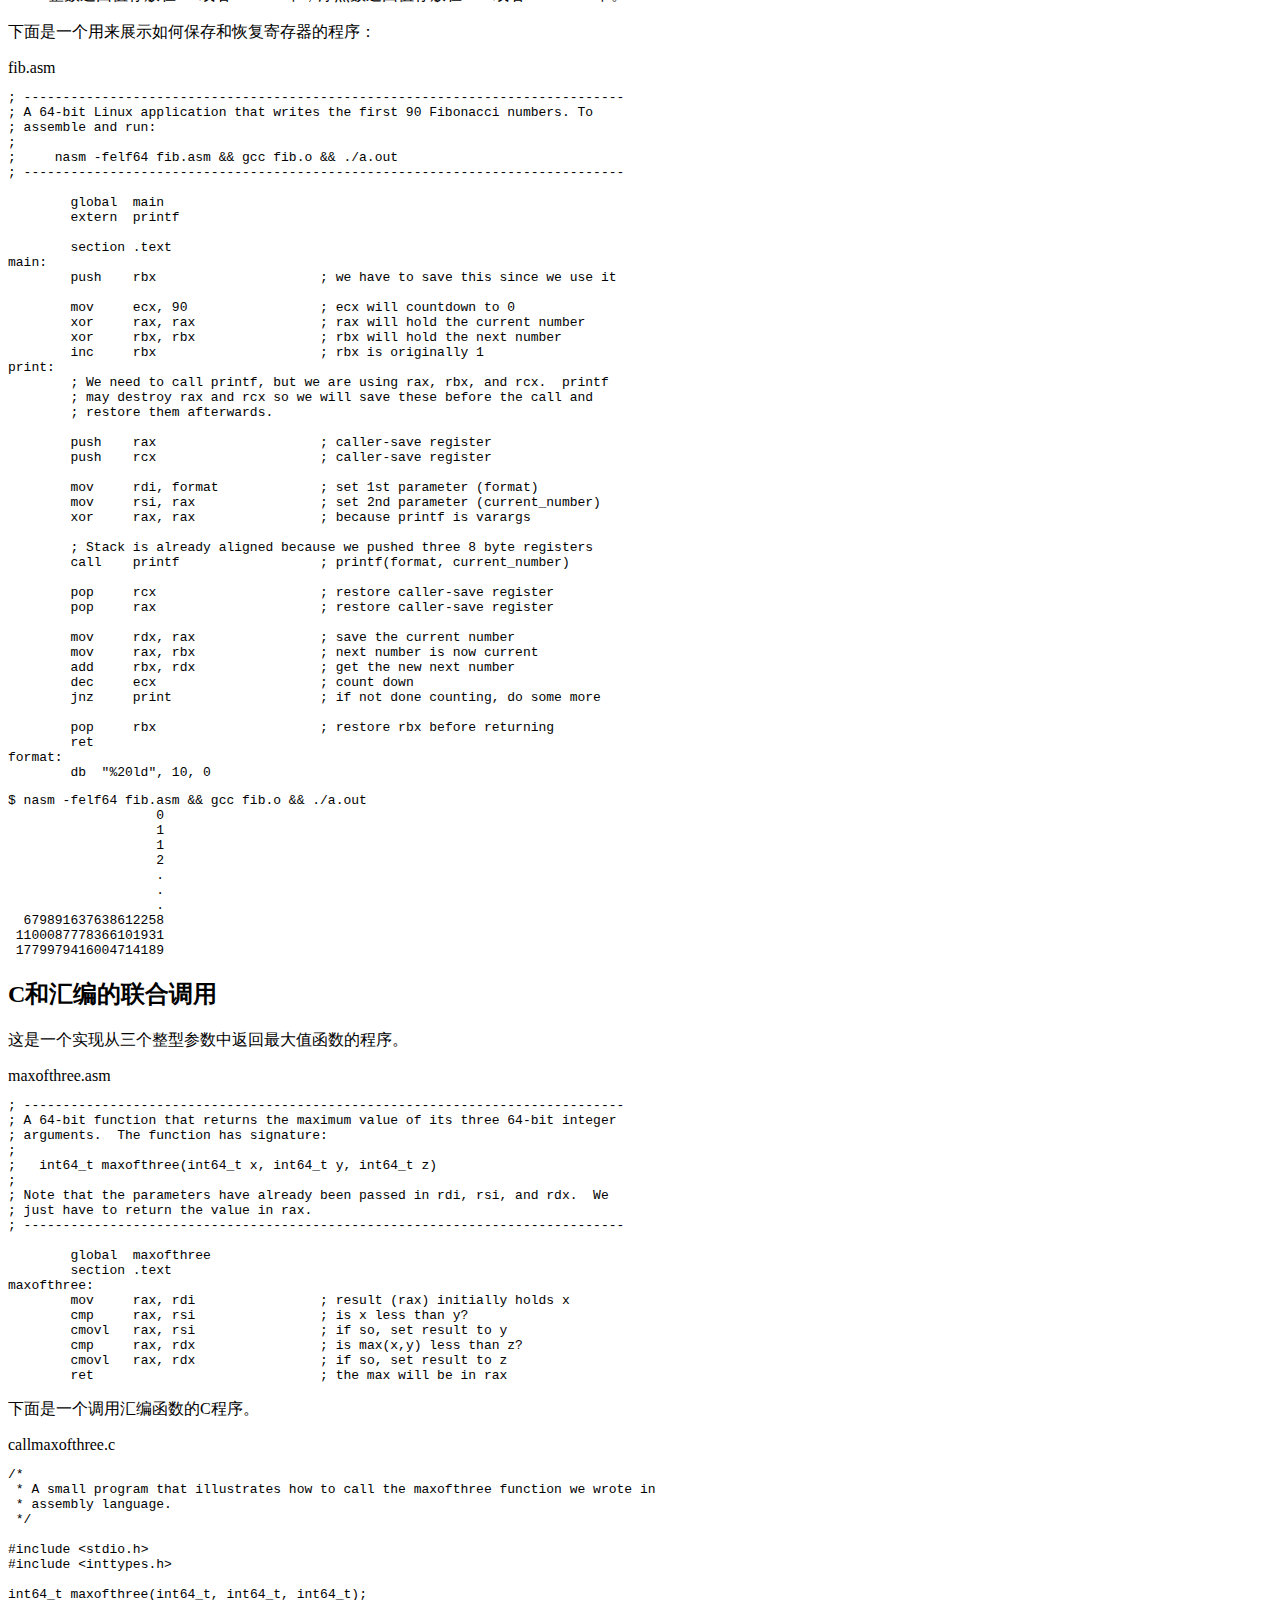
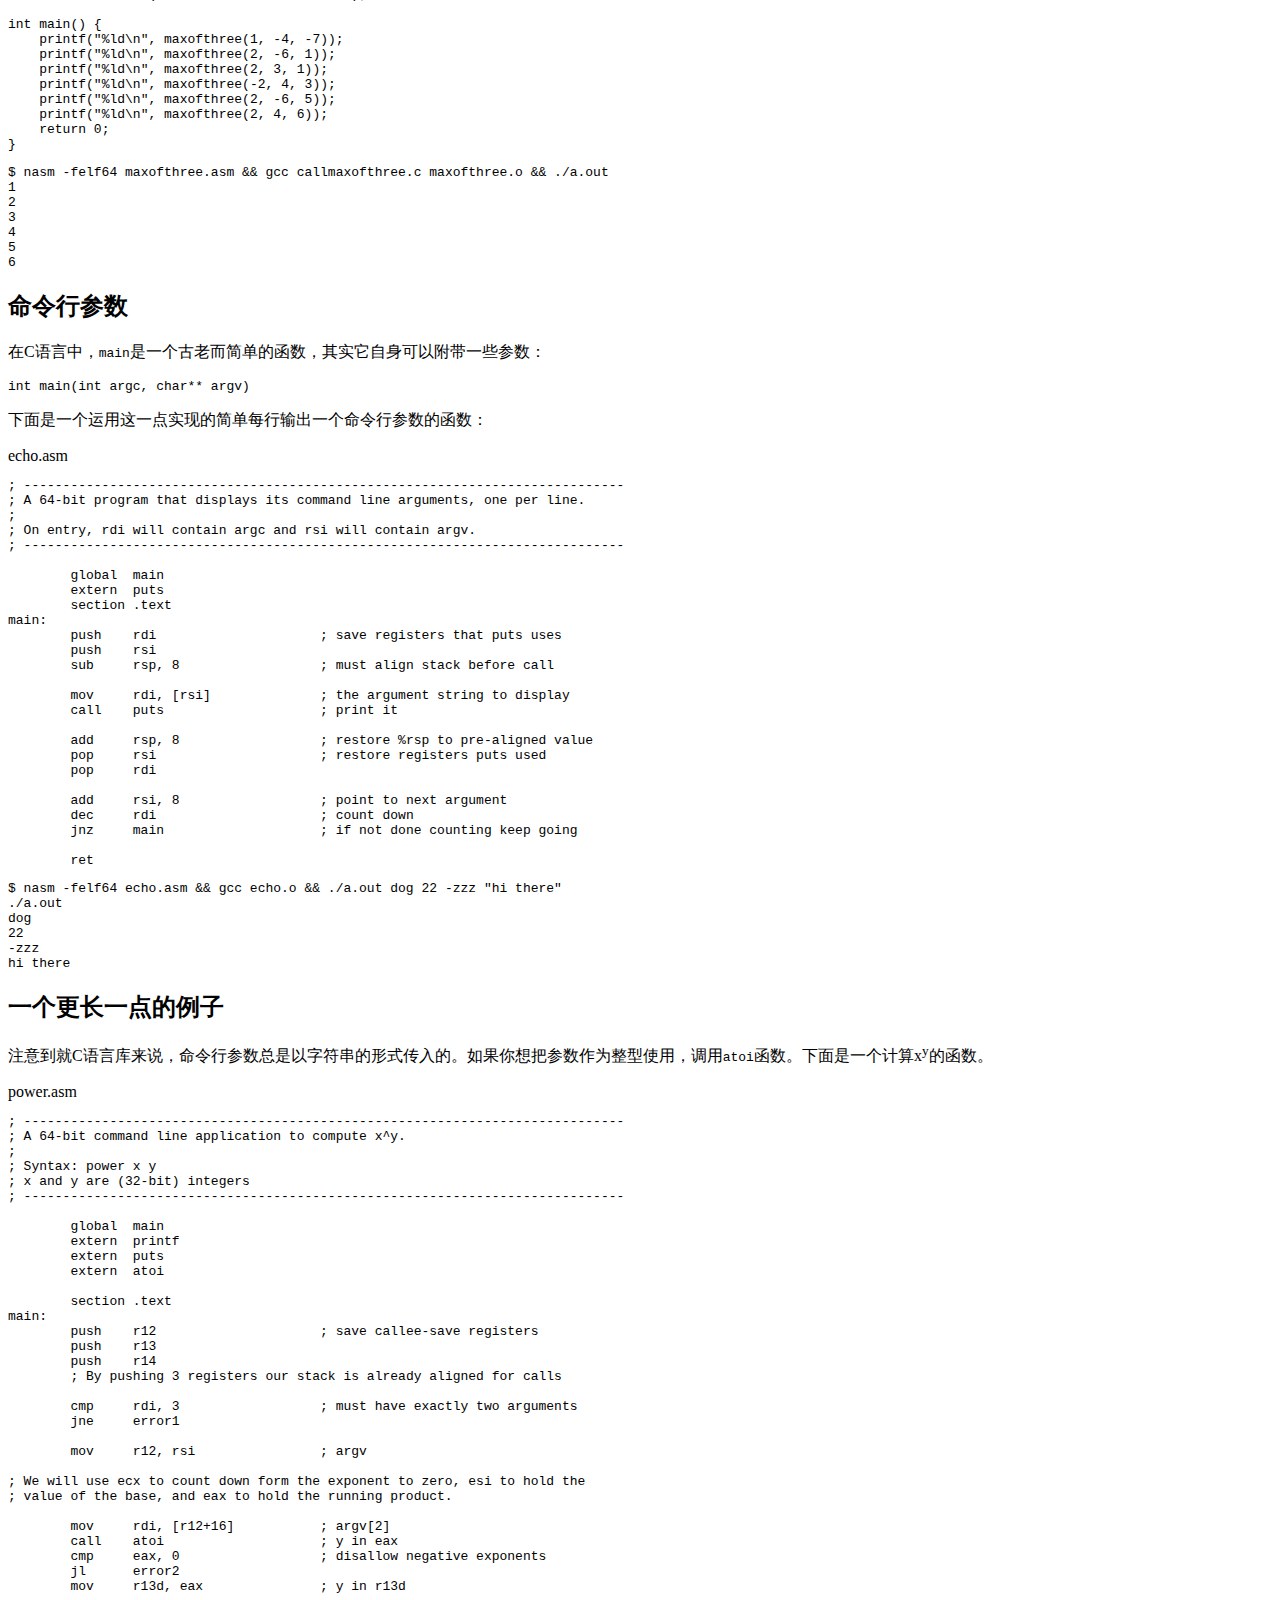
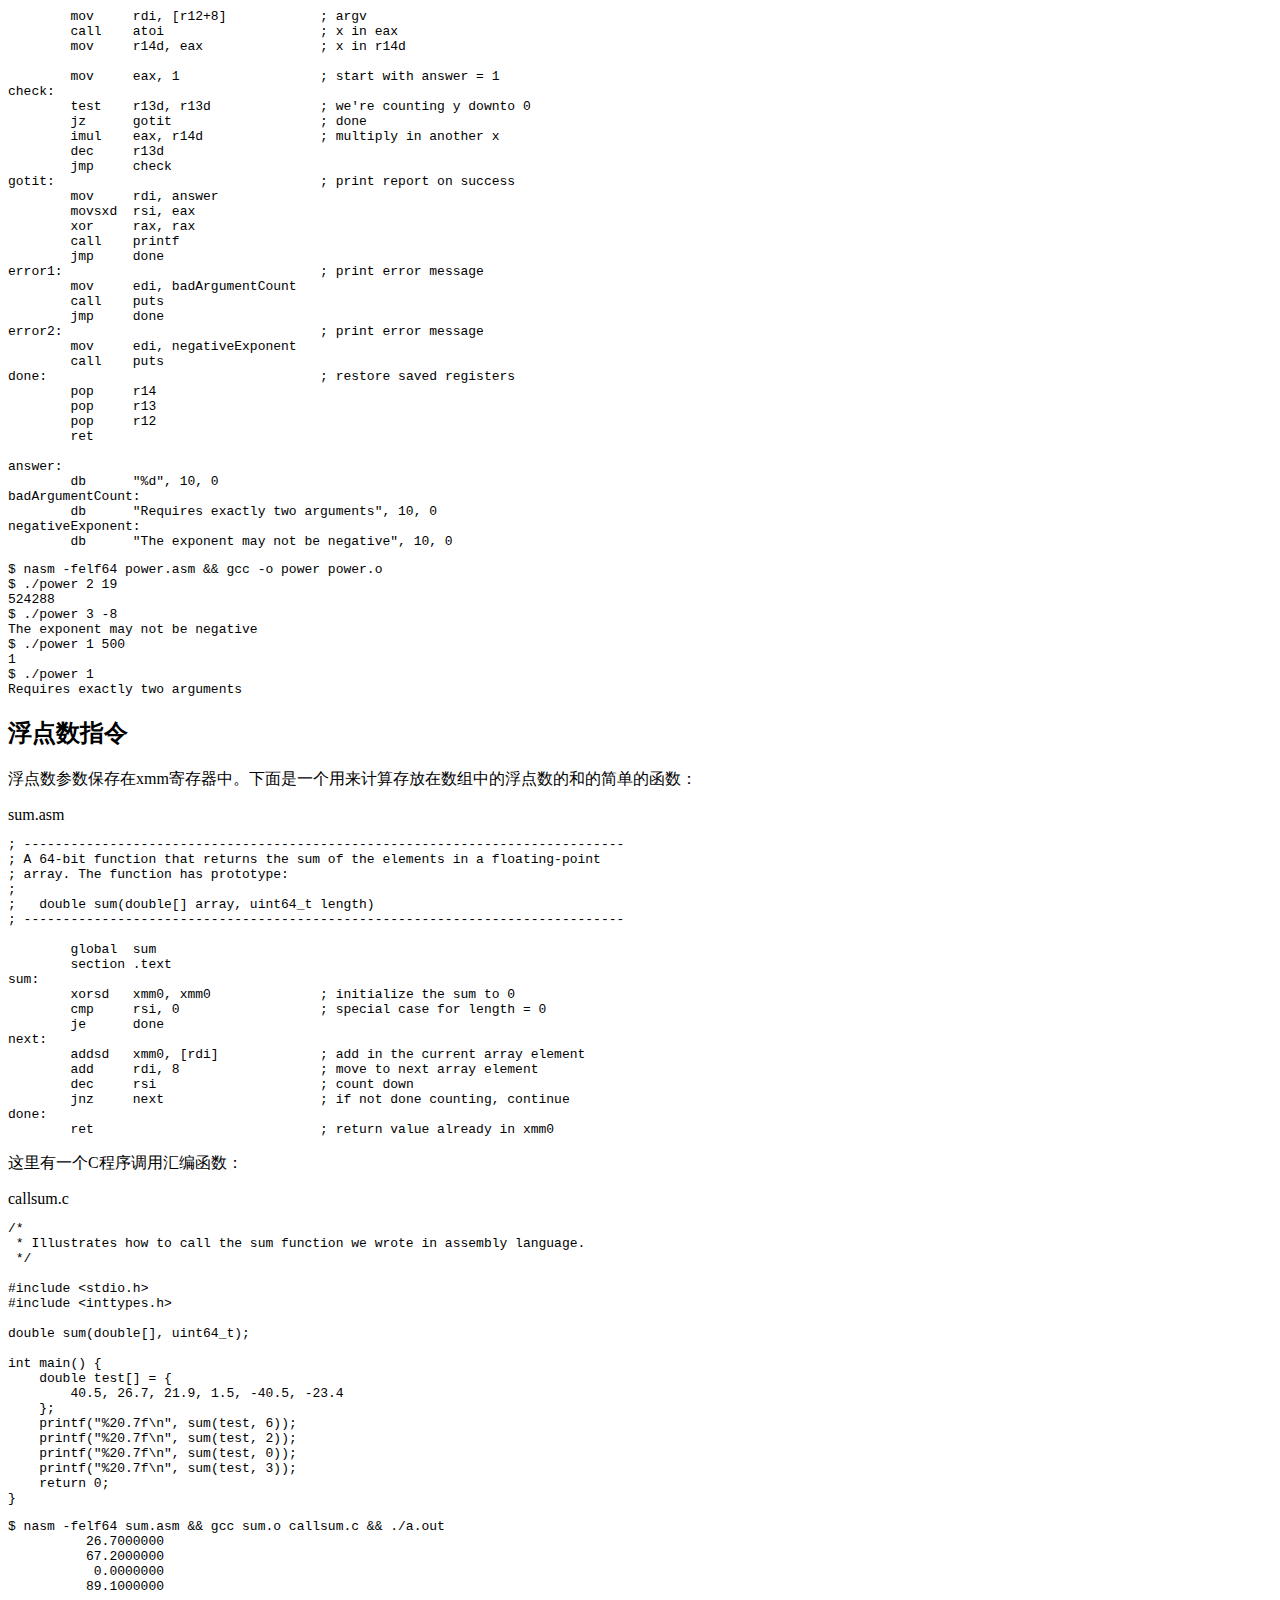
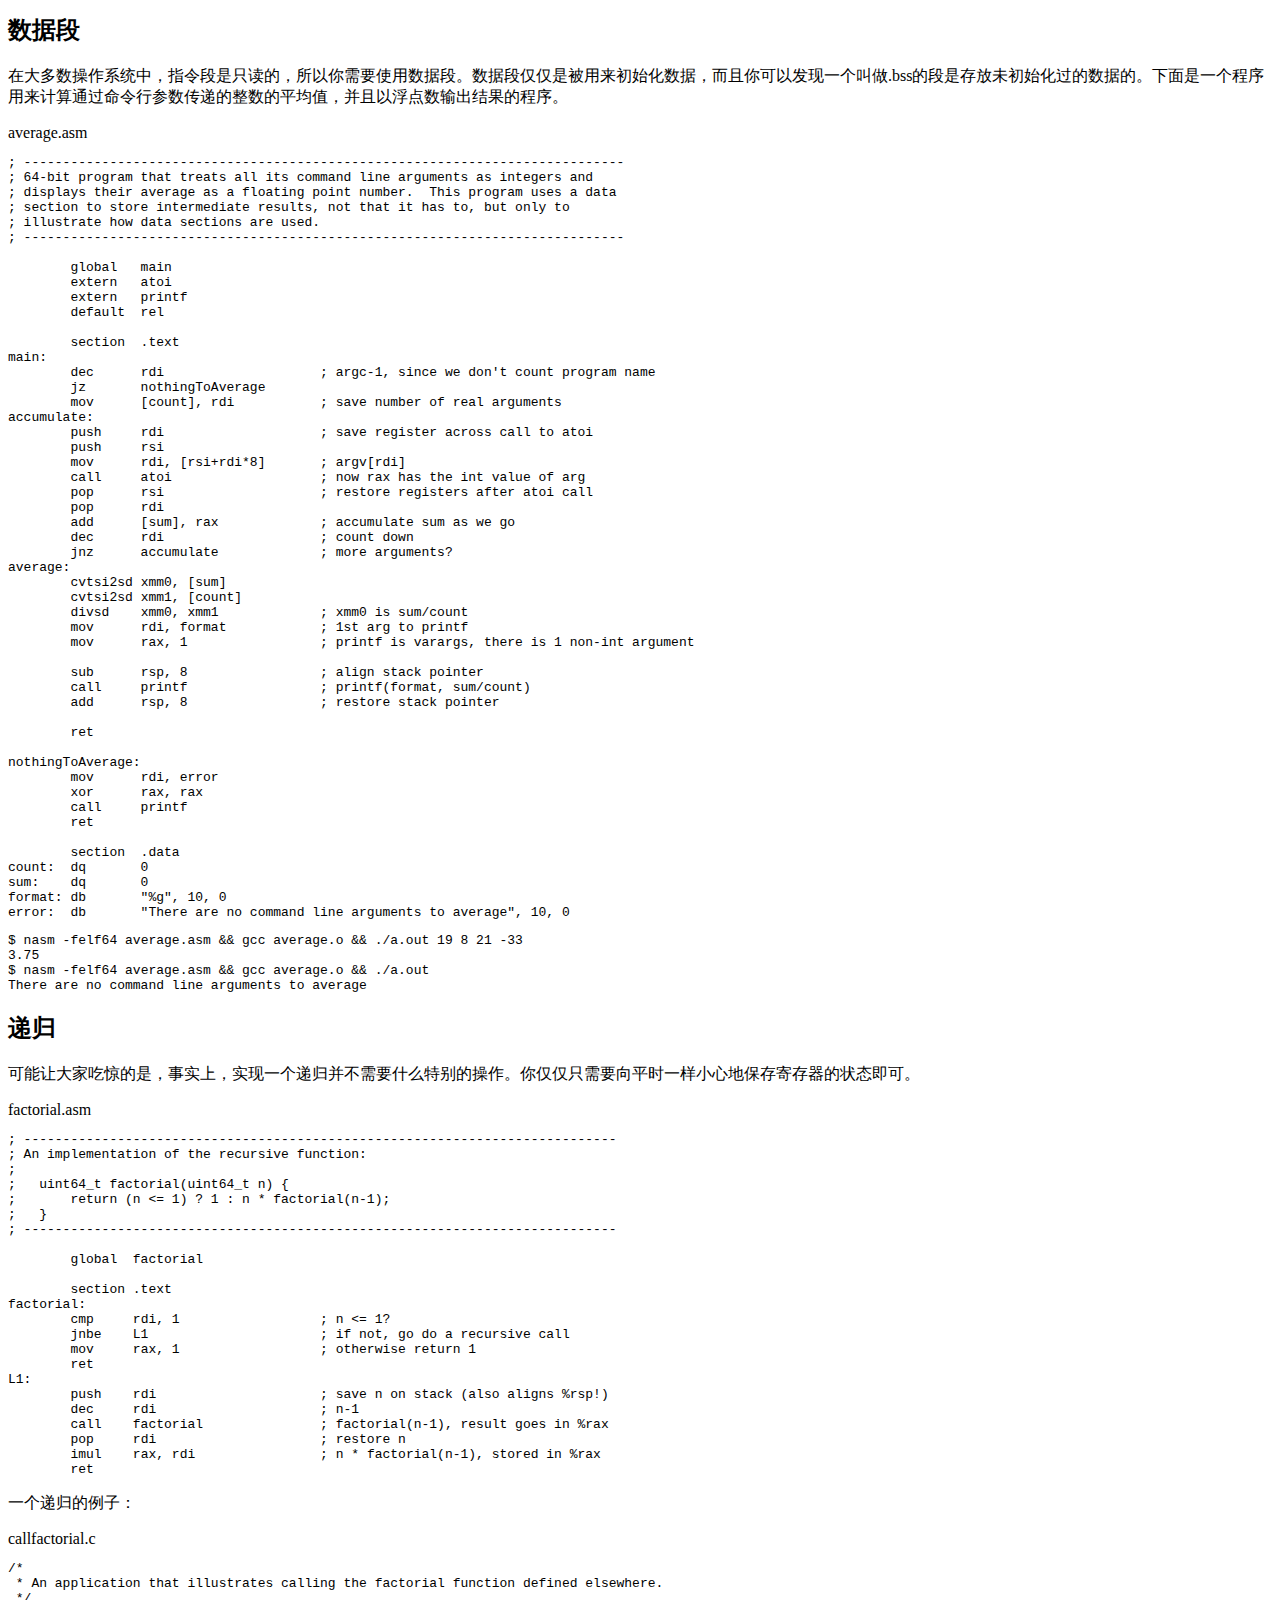
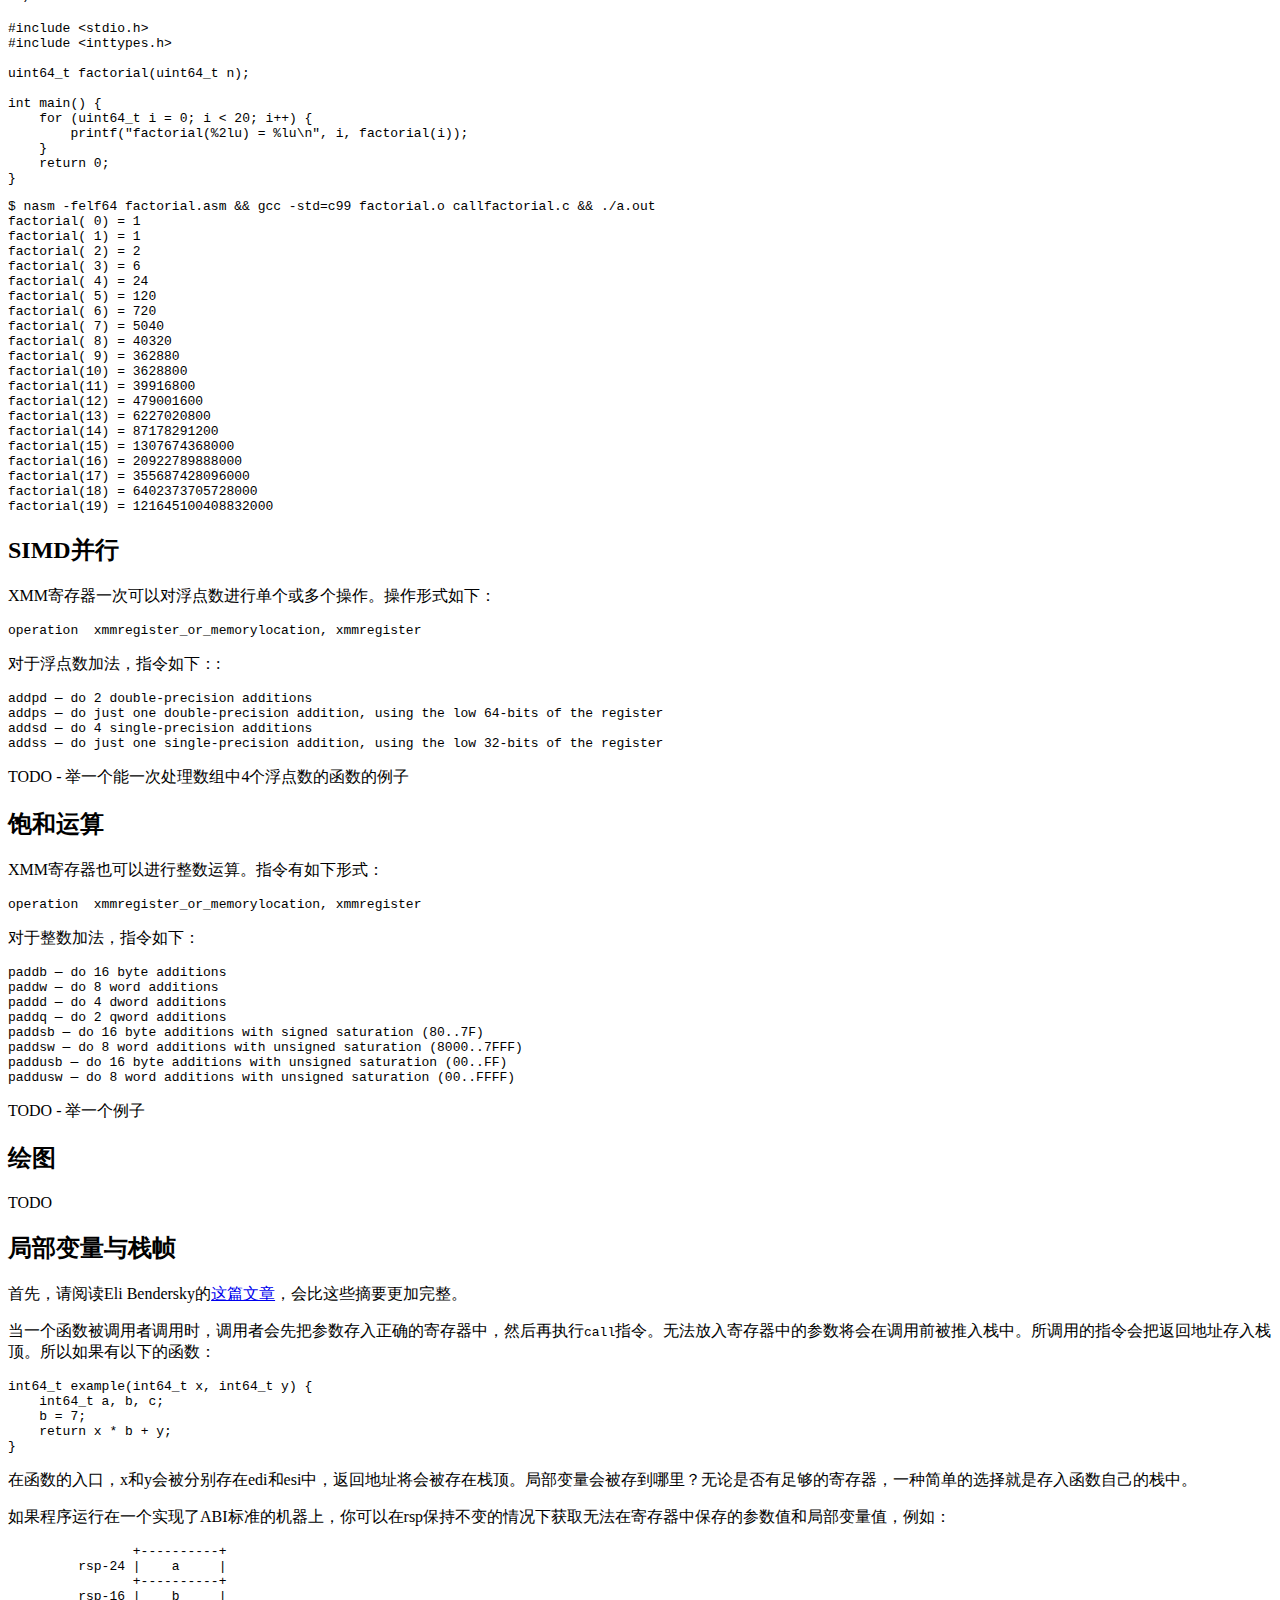
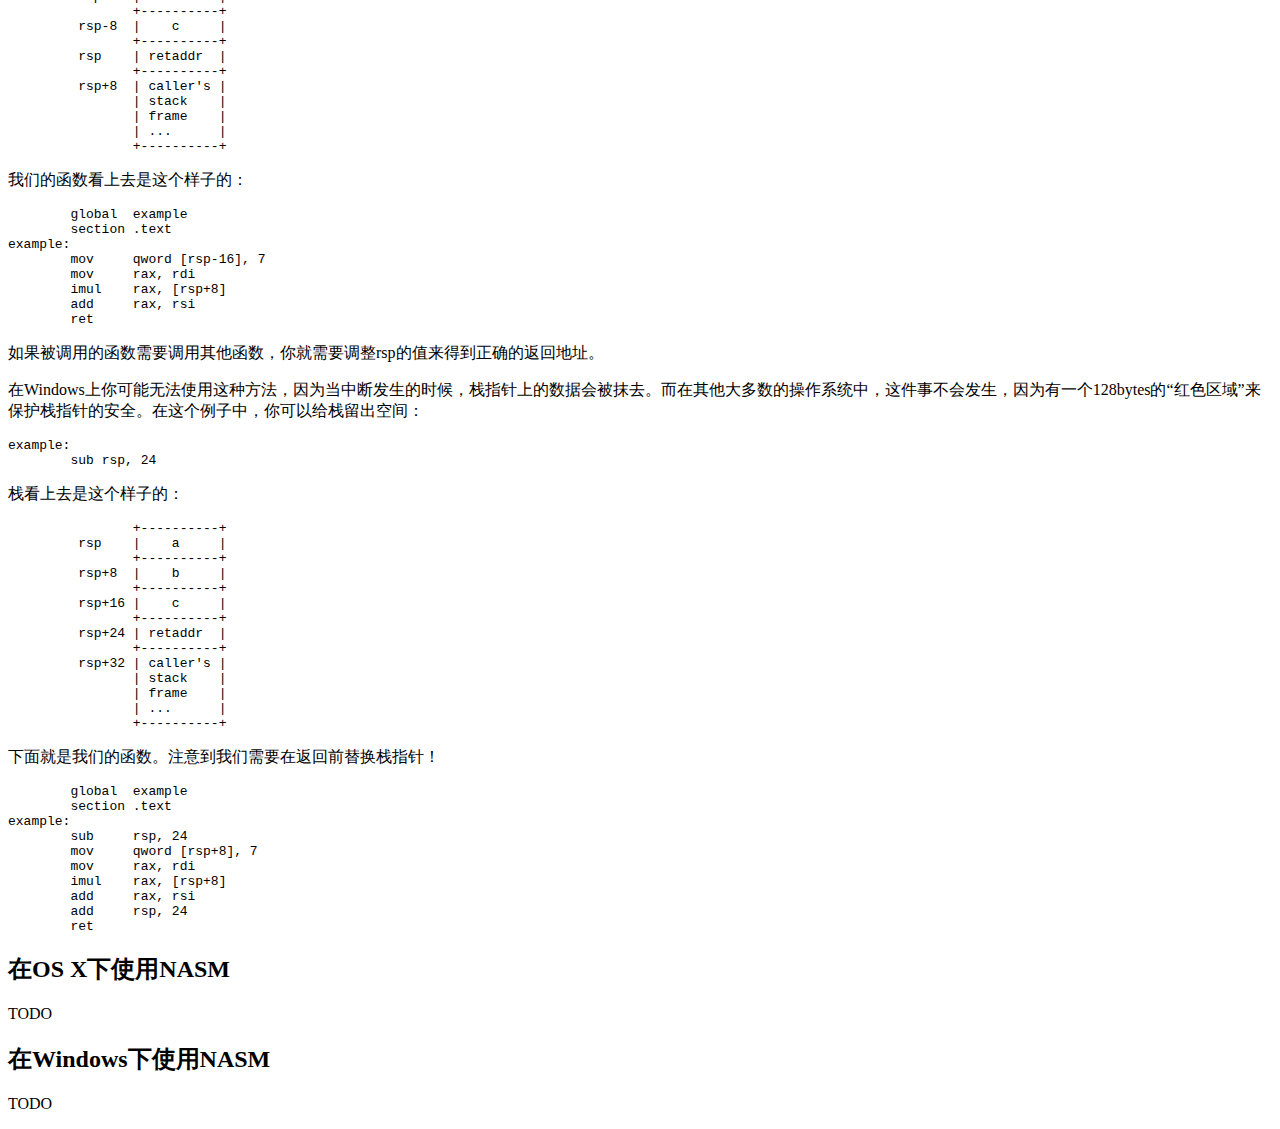
==== commit 02f87c04: "Merge branch 'gh-pages'" ====
--- a/index.html
+++ b/index.html
@@ -52,21 +52,17 @@
     </li><li>对于浮点数（float和double类型），<code>xmm0</code>，<code>xmm1</code>，<code>xmm2</code>，
         <code>xmm3</code>，<code>xmm4</code>，<code>xmm5</code>，<code>xmm6</code>，<code>xmm7</code>。
   </li></ul>
-</li><li>剩下的参数将按照从有道做的顺序压入栈中，并在调用之后<em>由被调用函数推出栈</em>。</li>
+</li>
+<li>剩下的参数将按照从有道做的顺序压入栈中，并在调用之后<em>由被调用函数推出栈</em>。</li>
 <li>等所有的参数传入后，会生成调用指令。所以当被调用函数得到控制权后，返回地址会被保存在<code>[rsp]</code>中，第一个局部变量会被保存在<code>[rsp+8]</code>中，以此类推。
-</li><li><strong>栈指针<code>rsp</code>在调用前必须进行16字节对齐</strong>。  Fine, but the process of making a call pushes the return address (8 bytes) on
-the stack, so when a function gets control, <code>rsp</code> is not aligned.  You have to make
-that extra space yourself, by pushing something or subtracting 8 from <code>rsp</code>.
-</li><li>The only registers that the called function is required to preserve (the calle-save registers)
-are: <code>rbp</code>, <code>rbx</code>, <code>r12</code>, <code>r13</code>, <code>r14</code>, <code>r15</code>.
-All others are free to be changed by the called function.
-</li><li>The callee is also supposed to save the control bits of the XMCSR and the x87 control word,
-but x87 instructions are rare in 64-bit code so you probably don't have to worry about this.
-</li><li>Integers are returned in <code>rax</code> or <code>rdx:rax</code>, and floating point values are returned
-in <code>xmm0</code> or <code>xmm1:xmm0</code>.
-</li></ul>
-
-<p>Here is a program that illustrates how registers have to be saved and restored:</p>
+</li>
+<li><strong>栈指针<code>rsp</code>在调用前必须进行16字节对齐处理</strong>。当然，调用的过程中只会把一个8 bytes的返回地址推入栈中，所以当函数得到控制权时，<code>rsp</code>并没有对齐。你需要向栈中压入数据或者从<code>rsp</code>减去8来使之对齐。</li>
+<li>调用函数需要保存如下的寄存器：<code>rbp</code>，<code>rbx</code>，<code>r12</code>，<code>r13</code>，<code>r14</code>，<code>r15</code>。其他的寄存器可以自由使用。</li>
+<li>被调用函数也需要保存XMCSR的控制位和x87指令集的控制字，但是x87指令在64位系统上十分少见所以你不必担心这点。</li>
+<li>整数返回值存放在<code>rax</code>或者<code>rdx:rax</code>中，浮点数返回值存放在<code>xmm0</code>或者<code>xmm1:xmm0</code>中。</li>
+</ul>
+
+<p>下面是一个用来展示如何保存和恢复寄存器的程序：</p>
 
 <div class="filename"><span>fib.asm</span></div><pre class="prettyprint lang-asm"><span class="com">; -----------------------------------------------------------------------------</span><span class="pln"><br></span><span class="com">; A 64-bit Linux application that writes the first 90 Fibonacci numbers. To</span><span class="pln"><br></span><span class="com">; assemble and run:</span><span class="pln"><br></span><span class="com">;</span><span class="pln"><br></span><span class="com">; &nbsp; &nbsp; nasm -felf64 fib.asm &amp;&amp; gcc fib.o &amp;&amp; ./a.out</span><span class="pln"><br></span><span class="com">; -----------------------------------------------------------------------------</span><span class="pln"><br><br>&nbsp; &nbsp; &nbsp; &nbsp; global &nbsp;main<br>&nbsp; &nbsp; &nbsp; &nbsp; extern &nbsp;printf<br><br>&nbsp; &nbsp; &nbsp; &nbsp; section .text<br>main:<br>&nbsp; &nbsp; &nbsp; &nbsp; push &nbsp; &nbsp;</span><span class="kwd">rbx</span><span class="pln"> &nbsp; &nbsp; &nbsp; &nbsp; &nbsp; &nbsp; &nbsp; &nbsp; &nbsp; &nbsp; </span><span class="com">; we have to save this since we use it</span><span class="pln"><br><br>&nbsp; &nbsp; &nbsp; &nbsp; mov &nbsp; &nbsp; </span><span class="kwd">ecx</span><span class="pln">, 90 &nbsp; &nbsp; &nbsp; &nbsp; &nbsp; &nbsp; &nbsp; &nbsp; </span><span class="com">; ecx will countdown to 0</span><span class="pln"><br>&nbsp; &nbsp; &nbsp; &nbsp; xor &nbsp; &nbsp; </span><span class="kwd">rax</span><span class="pln">, </span><span class="kwd">rax</span><span class="pln"> &nbsp; &nbsp; &nbsp; &nbsp; &nbsp; &nbsp; &nbsp; &nbsp;</span><span class="com">; rax will hold the current number</span><span class="pln"><br>&nbsp; &nbsp; &nbsp; &nbsp; xor &nbsp; &nbsp; </span><span class="kwd">rbx</span><span class="pln">, </span><span class="kwd">rbx</span><span class="pln"> &nbsp; &nbsp; &nbsp; &nbsp; &nbsp; &nbsp; &nbsp; &nbsp;</span><span class="com">; rbx will hold the next number</span><span class="pln"><br>&nbsp; &nbsp; &nbsp; &nbsp; inc &nbsp; &nbsp; </span><span class="kwd">rbx</span><span class="pln"> &nbsp; &nbsp; &nbsp; &nbsp; &nbsp; &nbsp; &nbsp; &nbsp; &nbsp; &nbsp; </span><span class="com">; rbx is originally 1</span><span class="pln"><br>print:<br>&nbsp; &nbsp; &nbsp; &nbsp; </span><span class="com">; We need to call printf, but we are using rax, rbx, and rcx. &nbsp;printf</span><span class="pln"><br>&nbsp; &nbsp; &nbsp; &nbsp; </span><span class="com">; may destroy rax and rcx so we will save these before the call and</span><span class="pln"><br>&nbsp; &nbsp; &nbsp; &nbsp; </span><span class="com">; restore them afterwards.</span><span class="pln"><br><br>&nbsp; &nbsp; &nbsp; &nbsp; push &nbsp; &nbsp;</span><span class="kwd">rax</span><span class="pln"> &nbsp; &nbsp; &nbsp; &nbsp; &nbsp; &nbsp; &nbsp; &nbsp; &nbsp; &nbsp; </span><span class="com">; caller-save register</span><span class="pln"><br>&nbsp; &nbsp; &nbsp; &nbsp; push &nbsp; &nbsp;</span><span class="kwd">rcx</span><span class="pln"> &nbsp; &nbsp; &nbsp; &nbsp; &nbsp; &nbsp; &nbsp; &nbsp; &nbsp; &nbsp; </span><span class="com">; caller-save register</span><span class="pln"><br><br>&nbsp; &nbsp; &nbsp; &nbsp; mov &nbsp; &nbsp; </span><span class="kwd">rdi</span><span class="pln">, format &nbsp; &nbsp; &nbsp; &nbsp; &nbsp; &nbsp; </span><span class="com">; set 1st parameter (format)</span><span class="pln"><br>&nbsp; &nbsp; &nbsp; &nbsp; mov &nbsp; &nbsp; </span><span class="kwd">rsi</span><span class="pln">, </span><span class="kwd">rax</span><span class="pln"> &nbsp; &nbsp; &nbsp; &nbsp; &nbsp; &nbsp; &nbsp; &nbsp;</span><span class="com">; set 2nd parameter (current_number)</span><span class="pln"><br>&nbsp; &nbsp; &nbsp; &nbsp; xor &nbsp; &nbsp; </span><span class="kwd">rax</span><span class="pln">, </span><span class="kwd">rax</span><span class="pln"> &nbsp; &nbsp; &nbsp; &nbsp; &nbsp; &nbsp; &nbsp; &nbsp;</span><span class="com">; because printf is varargs</span><span class="pln"><br><br>&nbsp; &nbsp; &nbsp; &nbsp; </span><span class="com">; Stack is already aligned because we pushed three 8 byte registers</span><span class="pln"><br>&nbsp; &nbsp; &nbsp; &nbsp; call &nbsp; &nbsp;printf &nbsp; &nbsp; &nbsp; &nbsp; &nbsp; &nbsp; &nbsp; &nbsp; &nbsp;</span><span class="com">; printf(format, current_number)</span><span class="pln"><br><br>&nbsp; &nbsp; &nbsp; &nbsp; pop &nbsp; &nbsp; </span><span class="kwd">rcx</span><span class="pln"> &nbsp; &nbsp; &nbsp; &nbsp; &nbsp; &nbsp; &nbsp; &nbsp; &nbsp; &nbsp; </span><span class="com">; restore caller-save register</span><span class="pln"><br>&nbsp; &nbsp; &nbsp; &nbsp; pop &nbsp; &nbsp; </span><span class="kwd">rax</span><span class="pln"> &nbsp; &nbsp; &nbsp; &nbsp; &nbsp; &nbsp; &nbsp; &nbsp; &nbsp; &nbsp; </span><span class="com">; restore caller-save register</span><span class="pln"><br><br>&nbsp; &nbsp; &nbsp; &nbsp; mov &nbsp; &nbsp; </span><span class="kwd">rdx</span><span class="pln">, </span><span class="kwd">rax</span><span class="pln"> &nbsp; &nbsp; &nbsp; &nbsp; &nbsp; &nbsp; &nbsp; &nbsp;</span><span class="com">; save the current number</span><span class="pln"><br>&nbsp; &nbsp; &nbsp; &nbsp; mov &nbsp; &nbsp; </span><span class="kwd">rax</span><span class="pln">, </span><span class="kwd">rbx</span><span class="pln"> &nbsp; &nbsp; &nbsp; &nbsp; &nbsp; &nbsp; &nbsp; &nbsp;</span><span class="com">; next number is now current</span><span class="pln"><br>&nbsp; &nbsp; &nbsp; &nbsp; add &nbsp; &nbsp; </span><span class="kwd">rbx</span><span class="pln">, </span><span class="kwd">rdx</span><span class="pln"> &nbsp; &nbsp; &nbsp; &nbsp; &nbsp; &nbsp; &nbsp; &nbsp;</span><span class="com">; get the new next number</span><span class="pln"><br>&nbsp; &nbsp; &nbsp; &nbsp; dec &nbsp; &nbsp; </span><span class="kwd">ecx</span><span class="pln"> &nbsp; &nbsp; &nbsp; &nbsp; &nbsp; &nbsp; &nbsp; &nbsp; &nbsp; &nbsp; </span><span class="com">; count down</span><span class="pln"><br>&nbsp; &nbsp; &nbsp; &nbsp; jnz &nbsp; &nbsp; print &nbsp; &nbsp; &nbsp; &nbsp; &nbsp; &nbsp; &nbsp; &nbsp; &nbsp; </span><span class="com">; if not done counting, do some more</span><span class="pln"><br><br>&nbsp; &nbsp; &nbsp; &nbsp; pop &nbsp; &nbsp; </span><span class="kwd">rbx</span><span class="pln"> &nbsp; &nbsp; &nbsp; &nbsp; &nbsp; &nbsp; &nbsp; &nbsp; &nbsp; &nbsp; </span><span class="com">; restore rbx before returning</span><span class="pln"><br>&nbsp; &nbsp; &nbsp; &nbsp; ret<br>format:<br>&nbsp; &nbsp; &nbsp; &nbsp; db &nbsp;"%20ld", 10, 0</span></pre>
 <pre class="console">$ <kbd>nasm -felf64 fib.asm &amp;&amp; gcc fib.o &amp;&amp; ./a.out</kbd>
@@ -82,13 +78,12 @@
  1779979416004714189
 </pre>
 
-<h2>Mixing C and Assembly Language</h2>
-
-<p>This program is just a simple function that takes in three
-integer parameters and returns the maximum value.</p>
+<h2>C和汇编的联合调用</h2>
+
+<p>这是一个实现从三个整型参数中返回最大值函数的程序。</p>
 
 <div class="filename"><span>maxofthree.asm</span></div><pre class="prettyprint lang-asm"><span class="com">; -----------------------------------------------------------------------------</span><span class="pln"><br></span><span class="com">; A 64-bit function that returns the maximum value of its three 64-bit integer</span><span class="pln"><br></span><span class="com">; arguments. &nbsp;The function has signature:</span><span class="pln"><br></span><span class="com">;</span><span class="pln"><br></span><span class="com">; &nbsp; int64_t maxofthree(int64_t x, int64_t y, int64_t z)</span><span class="pln"><br></span><span class="com">;</span><span class="pln"><br></span><span class="com">; Note that the parameters have already been passed in rdi, rsi, and rdx. &nbsp;We</span><span class="pln"><br></span><span class="com">; just have to return the value in rax.</span><span class="pln"><br></span><span class="com">; -----------------------------------------------------------------------------</span><span class="pln"><br><br>&nbsp; &nbsp; &nbsp; &nbsp; global &nbsp;maxofthree<br>&nbsp; &nbsp; &nbsp; &nbsp; section .text<br>maxofthree:<br>&nbsp; &nbsp; &nbsp; &nbsp; mov &nbsp; &nbsp; </span><span class="kwd">rax</span><span class="pln">, </span><span class="kwd">rdi</span><span class="pln"> &nbsp; &nbsp; &nbsp; &nbsp; &nbsp; &nbsp; &nbsp; &nbsp;</span><span class="com">; result (rax) initially holds x</span><span class="pln"><br>&nbsp; &nbsp; &nbsp; &nbsp; cmp &nbsp; &nbsp; </span><span class="kwd">rax</span><span class="pln">, </span><span class="kwd">rsi</span><span class="pln"> &nbsp; &nbsp; &nbsp; &nbsp; &nbsp; &nbsp; &nbsp; &nbsp;</span><span class="com">; is x less than y?</span><span class="pln"><br>&nbsp; &nbsp; &nbsp; &nbsp; cmovl &nbsp; </span><span class="kwd">rax</span><span class="pln">, </span><span class="kwd">rsi</span><span class="pln"> &nbsp; &nbsp; &nbsp; &nbsp; &nbsp; &nbsp; &nbsp; &nbsp;</span><span class="com">; if so, set result to y</span><span class="pln"><br>&nbsp; &nbsp; &nbsp; &nbsp; cmp &nbsp; &nbsp; </span><span class="kwd">rax</span><span class="pln">, </span><span class="kwd">rdx</span><span class="pln"> &nbsp; &nbsp; &nbsp; &nbsp; &nbsp; &nbsp; &nbsp; &nbsp;</span><span class="com">; is max(x,y) less than z?</span><span class="pln"><br>&nbsp; &nbsp; &nbsp; &nbsp; cmovl &nbsp; </span><span class="kwd">rax</span><span class="pln">, </span><span class="kwd">rdx</span><span class="pln"> &nbsp; &nbsp; &nbsp; &nbsp; &nbsp; &nbsp; &nbsp; &nbsp;</span><span class="com">; if so, set result to z</span><span class="pln"><br>&nbsp; &nbsp; &nbsp; &nbsp; ret &nbsp; &nbsp; &nbsp; &nbsp; &nbsp; &nbsp; &nbsp; &nbsp; &nbsp; &nbsp; &nbsp; &nbsp; &nbsp; &nbsp; </span><span class="com">; the max will be in rax</span></pre>
-<p>Here is a C program that calls the assembly language function.</p>
+<p>下面是一个调用汇编函数的C程序。</p>
 
 <div class="filename"><span>callmaxofthree.c</span></div><pre class="prettyprint"><span class="com">/*<br>&nbsp;* A small program that illustrates how to call the maxofthree function we wrote in<br>&nbsp;* assembly language.<br>&nbsp;*/</span><span class="pln"><br><br></span><span class="com">#include</span><span class="pln"> </span><span class="str">&lt;stdio.h&gt;</span><span class="pln"><br></span><span class="com">#include</span><span class="pln"> </span><span class="str">&lt;inttypes.h&gt;</span><span class="pln"><br><br>int64_t maxofthree</span><span class="pun">(</span><span class="pln">int64_t</span><span class="pun">,</span><span class="pln"> int64_t</span><span class="pun">,</span><span class="pln"> int64_t</span><span class="pun">);</span><span class="pln"><br><br></span><span class="kwd">int</span><span class="pln"> main</span><span class="pun">()</span><span class="pln"> </span><span class="pun">{</span><span class="pln"><br>&nbsp; &nbsp; printf</span><span class="pun">(</span><span class="str">"%ld\n"</span><span class="pun">,</span><span class="pln"> maxofthree</span><span class="pun">(</span><span class="lit">1</span><span class="pun">,</span><span class="pln"> </span><span class="pun">-</span><span class="lit">4</span><span class="pun">,</span><span class="pln"> </span><span class="pun">-</span><span class="lit">7</span><span class="pun">));</span><span class="pln"><br>&nbsp; &nbsp; printf</span><span class="pun">(</span><span class="str">"%ld\n"</span><span class="pun">,</span><span class="pln"> maxofthree</span><span class="pun">(</span><span class="lit">2</span><span class="pun">,</span><span class="pln"> </span><span class="pun">-</span><span class="lit">6</span><span class="pun">,</span><span class="pln"> </span><span class="lit">1</span><span class="pun">));</span><span class="pln"><br>&nbsp; &nbsp; printf</span><span class="pun">(</span><span class="str">"%ld\n"</span><span class="pun">,</span><span class="pln"> maxofthree</span><span class="pun">(</span><span class="lit">2</span><span class="pun">,</span><span class="pln"> </span><span class="lit">3</span><span class="pun">,</span><span class="pln"> </span><span class="lit">1</span><span class="pun">));</span><span class="pln"><br>&nbsp; &nbsp; printf</span><span class="pun">(</span><span class="str">"%ld\n"</span><span class="pun">,</span><span class="pln"> maxofthree</span><span class="pun">(-</span><span class="lit">2</span><span class="pun">,</span><span class="pln"> </span><span class="lit">4</span><span class="pun">,</span><span class="pln"> </span><span class="lit">3</span><span class="pun">));</span><span class="pln"><br>&nbsp; &nbsp; printf</span><span class="pun">(</span><span class="str">"%ld\n"</span><span class="pun">,</span><span class="pln"> maxofthree</span><span class="pun">(</span><span class="lit">2</span><span class="pun">,</span><span class="pln"> </span><span class="pun">-</span><span class="lit">6</span><span class="pun">,</span><span class="pln"> </span><span class="lit">5</span><span class="pun">));</span><span class="pln"><br>&nbsp; &nbsp; printf</span><span class="pun">(</span><span class="str">"%ld\n"</span><span class="pun">,</span><span class="pln"> maxofthree</span><span class="pun">(</span><span class="lit">2</span><span class="pun">,</span><span class="pln"> </span><span class="lit">4</span><span class="pun">,</span><span class="pln"> </span><span class="lit">6</span><span class="pun">));</span><span class="pln"><br>&nbsp; &nbsp; </span><span class="kwd">return</span><span class="pln"> </span><span class="lit">0</span><span class="pun">;</span><span class="pln"><br></span><span class="pun">}</span></pre>
 <pre class="console">$ <kbd>nasm -felf64 maxofthree.asm &amp;&amp; gcc callmaxofthree.c maxofthree.o &amp;&amp; ./a.out</kbd>
@@ -100,14 +95,12 @@
 6
 </pre>
 
-<h2>Command Line Arguments</h2>
-
-<p>You know that in C, <code>main</code> is just a plain old function,
-and it has a couple parameters of its own:</p>
+<h2>命令行参数</h2>
+
+<p>在C语言中，<code>main</code>是一个古老而简单的函数，其实它自身可以附带一些参数：</p>
 <pre>int main(int argc, char** argv)
 </pre>
-<p>Here is a program that uses this fact to simply echo the commandline
-arguments to a program, one per line:</p>
+<p>下面是一个运用这一点实现的简单每行输出一个命令行参数的函数：</p>
 
 <div class="filename"><span>echo.asm</span></div><pre class="prettyprint lang-asm"><span class="com">; -----------------------------------------------------------------------------</span><span class="pln"><br></span><span class="com">; A 64-bit program that displays its command line arguments, one per line.</span><span class="pln"><br></span><span class="com">;</span><span class="pln"><br></span><span class="com">; On entry, rdi will contain argc and rsi will contain argv.</span><span class="pln"><br></span><span class="com">; -----------------------------------------------------------------------------</span><span class="pln"><br><br>&nbsp; &nbsp; &nbsp; &nbsp; global &nbsp;main<br>&nbsp; &nbsp; &nbsp; &nbsp; extern &nbsp;puts<br>&nbsp; &nbsp; &nbsp; &nbsp; section .text<br>main:<br>&nbsp; &nbsp; &nbsp; &nbsp; push &nbsp; &nbsp;</span><span class="kwd">rdi</span><span class="pln"> &nbsp; &nbsp; &nbsp; &nbsp; &nbsp; &nbsp; &nbsp; &nbsp; &nbsp; &nbsp; </span><span class="com">; save registers that puts uses</span><span class="pln"><br>&nbsp; &nbsp; &nbsp; &nbsp; push &nbsp; &nbsp;</span><span class="kwd">rsi</span><span class="pln"><br>&nbsp; &nbsp; &nbsp; &nbsp; sub &nbsp; &nbsp; </span><span class="kwd">rsp</span><span class="pln">, 8 &nbsp; &nbsp; &nbsp; &nbsp; &nbsp; &nbsp; &nbsp; &nbsp; &nbsp;</span><span class="com">; must align stack before call</span><span class="pln"><br><br>&nbsp; &nbsp; &nbsp; &nbsp; mov &nbsp; &nbsp; </span><span class="kwd">rdi</span><span class="pln">, [</span><span class="kwd">rsi</span><span class="pln">] &nbsp; &nbsp; &nbsp; &nbsp; &nbsp; &nbsp; &nbsp;</span><span class="com">; the argument string to display</span><span class="pln"><br>&nbsp; &nbsp; &nbsp; &nbsp; call &nbsp; &nbsp;puts &nbsp; &nbsp; &nbsp; &nbsp; &nbsp; &nbsp; &nbsp; &nbsp; &nbsp; &nbsp;</span><span class="com">; print it</span><span class="pln"><br><br>&nbsp; &nbsp; &nbsp; &nbsp; add &nbsp; &nbsp; </span><span class="kwd">rsp</span><span class="pln">, 8 &nbsp; &nbsp; &nbsp; &nbsp; &nbsp; &nbsp; &nbsp; &nbsp; &nbsp;</span><span class="com">; restore %rsp to pre-aligned value</span><span class="pln"><br>&nbsp; &nbsp; &nbsp; &nbsp; pop &nbsp; &nbsp; </span><span class="kwd">rsi</span><span class="pln"> &nbsp; &nbsp; &nbsp; &nbsp; &nbsp; &nbsp; &nbsp; &nbsp; &nbsp; &nbsp; </span><span class="com">; restore registers puts used</span><span class="pln"><br>&nbsp; &nbsp; &nbsp; &nbsp; pop &nbsp; &nbsp; </span><span class="kwd">rdi</span><span class="pln"><br><br>&nbsp; &nbsp; &nbsp; &nbsp; add &nbsp; &nbsp; </span><span class="kwd">rsi</span><span class="pln">, 8 &nbsp; &nbsp; &nbsp; &nbsp; &nbsp; &nbsp; &nbsp; &nbsp; &nbsp;</span><span class="com">; point to next argument</span><span class="pln"><br>&nbsp; &nbsp; &nbsp; &nbsp; dec &nbsp; &nbsp; </span><span class="kwd">rdi</span><span class="pln"> &nbsp; &nbsp; &nbsp; &nbsp; &nbsp; &nbsp; &nbsp; &nbsp; &nbsp; &nbsp; </span><span class="com">; count down</span><span class="pln"><br>&nbsp; &nbsp; &nbsp; &nbsp; jnz &nbsp; &nbsp; main &nbsp; &nbsp; &nbsp; &nbsp; &nbsp; &nbsp; &nbsp; &nbsp; &nbsp; &nbsp;</span><span class="com">; if not done counting keep going</span><span class="pln"><br><br>&nbsp; &nbsp; &nbsp; &nbsp; ret<br></span></pre>
 <pre class="console">$ <kbd>nasm -felf64 echo.asm &amp;&amp; gcc echo.o &amp;&amp; ./a.out dog 22 -zzz "hi there"</kbd>
@@ -118,11 +111,9 @@
 hi there
 </pre>
 
-<h2>A Longer Example</h2>
-
-<p>Note that as far as the C Library is concerned, command line
-arguments are always strings.  If you want to treat them as integers,
-call <code>atoi</code>.  Here's a neat program to compute x<sup>y</sup>.</p>
+<h2>一个更长一点的例子</h2>
+
+<p>注意到就C语言库来说，命令行参数总是以字符串的形式传入的。如果你想把参数作为整型使用，调用<code>atoi</code>函数。下面是一个计算x<sup>y</sup>的函数。</p>
 
 <div class="filename"><span>power.asm</span></div><pre class="prettyprint lang-asm"><span class="com">; -----------------------------------------------------------------------------</span><span class="pln"><br></span><span class="com">; A 64-bit command line application to compute x^y.</span><span class="pln"><br></span><span class="com">;</span><span class="pln"><br></span><span class="com">; Syntax: power x y</span><span class="pln"><br></span><span class="com">; x and y are (32-bit) integers</span><span class="pln"><br></span><span class="com">; -----------------------------------------------------------------------------</span><span class="pln"><br><br>&nbsp; &nbsp; &nbsp; &nbsp; global &nbsp;main<br>&nbsp; &nbsp; &nbsp; &nbsp; extern &nbsp;printf<br>&nbsp; &nbsp; &nbsp; &nbsp; extern &nbsp;puts<br>&nbsp; &nbsp; &nbsp; &nbsp; extern &nbsp;atoi<br><br>&nbsp; &nbsp; &nbsp; &nbsp; section .text<br>main:<br>&nbsp; &nbsp; &nbsp; &nbsp; push &nbsp; &nbsp;</span><span class="kwd">r12</span><span class="pln"> &nbsp; &nbsp; &nbsp; &nbsp; &nbsp; &nbsp; &nbsp; &nbsp; &nbsp; &nbsp; </span><span class="com">; save callee-save registers</span><span class="pln"><br>&nbsp; &nbsp; &nbsp; &nbsp; push &nbsp; &nbsp;</span><span class="kwd">r13</span><span class="pln"><br>&nbsp; &nbsp; &nbsp; &nbsp; push &nbsp; &nbsp;</span><span class="kwd">r14</span><span class="pln"><br>&nbsp; &nbsp; &nbsp; &nbsp; </span><span class="com">; By pushing 3 registers our stack is already aligned for calls</span><span class="pln"><br><br>&nbsp; &nbsp; &nbsp; &nbsp; cmp &nbsp; &nbsp; </span><span class="kwd">rdi</span><span class="pln">, 3 &nbsp; &nbsp; &nbsp; &nbsp; &nbsp; &nbsp; &nbsp; &nbsp; &nbsp;</span><span class="com">; must have exactly two arguments</span><span class="pln"><br>&nbsp; &nbsp; &nbsp; &nbsp; jne &nbsp; &nbsp; error1<br><br>&nbsp; &nbsp; &nbsp; &nbsp; mov &nbsp; &nbsp; </span><span class="kwd">r12</span><span class="pln">, </span><span class="kwd">rsi</span><span class="pln"> &nbsp; &nbsp; &nbsp; &nbsp; &nbsp; &nbsp; &nbsp; &nbsp;</span><span class="com">; argv</span><span class="pln"><br><br></span><span class="com">; We will use ecx to count down form the exponent to zero, esi to hold the</span><span class="pln"><br></span><span class="com">; value of the base, and eax to hold the running product.</span><span class="pln"><br><br>&nbsp; &nbsp; &nbsp; &nbsp; mov &nbsp; &nbsp; </span><span class="kwd">rdi</span><span class="pln">, [</span><span class="kwd">r12</span><span class="pln">+16] &nbsp; &nbsp; &nbsp; &nbsp; &nbsp; </span><span class="com">; argv[2]</span><span class="pln"><br>&nbsp; &nbsp; &nbsp; &nbsp; call &nbsp; &nbsp;atoi &nbsp; &nbsp; &nbsp; &nbsp; &nbsp; &nbsp; &nbsp; &nbsp; &nbsp; &nbsp;</span><span class="com">; y in eax</span><span class="pln"><br>&nbsp; &nbsp; &nbsp; &nbsp; cmp &nbsp; &nbsp; </span><span class="kwd">eax</span><span class="pln">, 0 &nbsp; &nbsp; &nbsp; &nbsp; &nbsp; &nbsp; &nbsp; &nbsp; &nbsp;</span><span class="com">; disallow negative exponents</span><span class="pln"><br>&nbsp; &nbsp; &nbsp; &nbsp; jl &nbsp; &nbsp; &nbsp;error2<br>&nbsp; &nbsp; &nbsp; &nbsp; mov &nbsp; &nbsp; r13d, </span><span class="kwd">eax</span><span class="pln"> &nbsp; &nbsp; &nbsp; &nbsp; &nbsp; &nbsp; &nbsp; </span><span class="com">; y in r13d</span><span class="pln"><br><br>&nbsp; &nbsp; &nbsp; &nbsp; mov &nbsp; &nbsp; </span><span class="kwd">rdi</span><span class="pln">, [</span><span class="kwd">r12</span><span class="pln">+8] &nbsp; &nbsp; &nbsp; &nbsp; &nbsp; &nbsp;</span><span class="com">; argv</span><span class="pln"><br>&nbsp; &nbsp; &nbsp; &nbsp; call &nbsp; &nbsp;atoi &nbsp; &nbsp; &nbsp; &nbsp; &nbsp; &nbsp; &nbsp; &nbsp; &nbsp; &nbsp;</span><span class="com">; x in eax</span><span class="pln"><br>&nbsp; &nbsp; &nbsp; &nbsp; mov &nbsp; &nbsp; r14d, </span><span class="kwd">eax</span><span class="pln"> &nbsp; &nbsp; &nbsp; &nbsp; &nbsp; &nbsp; &nbsp; </span><span class="com">; x in r14d</span><span class="pln"><br><br>&nbsp; &nbsp; &nbsp; &nbsp; mov &nbsp; &nbsp; </span><span class="kwd">eax</span><span class="pln">, 1 &nbsp; &nbsp; &nbsp; &nbsp; &nbsp; &nbsp; &nbsp; &nbsp; &nbsp;</span><span class="com">; start with answer = 1</span><span class="pln"><br>check:<br>&nbsp; &nbsp; &nbsp; &nbsp; test &nbsp; &nbsp;r13d, r13d &nbsp; &nbsp; &nbsp; &nbsp; &nbsp; &nbsp; &nbsp;</span><span class="com">; we're counting y downto 0</span><span class="pln"><br>&nbsp; &nbsp; &nbsp; &nbsp; jz &nbsp; &nbsp; &nbsp;gotit &nbsp; &nbsp; &nbsp; &nbsp; &nbsp; &nbsp; &nbsp; &nbsp; &nbsp; </span><span class="com">; done</span><span class="pln"><br>&nbsp; &nbsp; &nbsp; &nbsp; imul &nbsp; &nbsp;</span><span class="kwd">eax</span><span class="pln">, r14d &nbsp; &nbsp; &nbsp; &nbsp; &nbsp; &nbsp; &nbsp; </span><span class="com">; multiply in another x</span><span class="pln"><br>&nbsp; &nbsp; &nbsp; &nbsp; dec &nbsp; &nbsp; r13d<br>&nbsp; &nbsp; &nbsp; &nbsp; jmp &nbsp; &nbsp; check<br>gotit: &nbsp; &nbsp; &nbsp; &nbsp; &nbsp; &nbsp; &nbsp; &nbsp; &nbsp; &nbsp; &nbsp; &nbsp; &nbsp; &nbsp; &nbsp; &nbsp; &nbsp;</span><span class="com">; print report on success</span><span class="pln"><br>&nbsp; &nbsp; &nbsp; &nbsp; mov &nbsp; &nbsp; </span><span class="kwd">rdi</span><span class="pln">, answer<br>&nbsp; &nbsp; &nbsp; &nbsp; movsxd &nbsp;</span><span class="kwd">rsi</span><span class="pln">, </span><span class="kwd">eax</span><span class="pln"><br>&nbsp; &nbsp; &nbsp; &nbsp; xor &nbsp; &nbsp; </span><span class="kwd">rax</span><span class="pln">, </span><span class="kwd">rax</span><span class="pln"><br>&nbsp; &nbsp; &nbsp; &nbsp; call &nbsp; &nbsp;printf<br>&nbsp; &nbsp; &nbsp; &nbsp; jmp &nbsp; &nbsp; done<br>error1: &nbsp; &nbsp; &nbsp; &nbsp; &nbsp; &nbsp; &nbsp; &nbsp; &nbsp; &nbsp; &nbsp; &nbsp; &nbsp; &nbsp; &nbsp; &nbsp; </span><span class="com">; print error message</span><span class="pln"><br>&nbsp; &nbsp; &nbsp; &nbsp; mov &nbsp; &nbsp; </span><span class="kwd">edi</span><span class="pln">, badArgumentCount<br>&nbsp; &nbsp; &nbsp; &nbsp; call &nbsp; &nbsp;puts<br>&nbsp; &nbsp; &nbsp; &nbsp; jmp &nbsp; &nbsp; done<br>error2: &nbsp; &nbsp; &nbsp; &nbsp; &nbsp; &nbsp; &nbsp; &nbsp; &nbsp; &nbsp; &nbsp; &nbsp; &nbsp; &nbsp; &nbsp; &nbsp; </span><span class="com">; print error message</span><span class="pln"><br>&nbsp; &nbsp; &nbsp; &nbsp; mov &nbsp; &nbsp; </span><span class="kwd">edi</span><span class="pln">, negativeExponent<br>&nbsp; &nbsp; &nbsp; &nbsp; call &nbsp; &nbsp;puts<br>done: &nbsp; &nbsp; &nbsp; &nbsp; &nbsp; &nbsp; &nbsp; &nbsp; &nbsp; &nbsp; &nbsp; &nbsp; &nbsp; &nbsp; &nbsp; &nbsp; &nbsp; </span><span class="com">; restore saved registers</span><span class="pln"><br>&nbsp; &nbsp; &nbsp; &nbsp; pop &nbsp; &nbsp; </span><span class="kwd">r14</span><span class="pln"><br>&nbsp; &nbsp; &nbsp; &nbsp; pop &nbsp; &nbsp; </span><span class="kwd">r13</span><span class="pln"><br>&nbsp; &nbsp; &nbsp; &nbsp; pop &nbsp; &nbsp; </span><span class="kwd">r12</span><span class="pln"><br>&nbsp; &nbsp; &nbsp; &nbsp; ret<br><br>answer:<br>&nbsp; &nbsp; &nbsp; &nbsp; db &nbsp; &nbsp; &nbsp;"%d", 10, 0<br>badArgumentCount:<br>&nbsp; &nbsp; &nbsp; &nbsp; db &nbsp; &nbsp; &nbsp;"Requires exactly two arguments", 10, 0<br>negativeExponent:<br>&nbsp; &nbsp; &nbsp; &nbsp; db &nbsp; &nbsp; &nbsp;"The exponent may not be negative", 10, 0</span></pre>
 <pre class="console">$ <kbd>nasm -felf64 power.asm &amp;&amp; gcc -o power power.o</kbd>
@@ -136,13 +127,12 @@
 Requires exactly two arguments
 </pre>
 
-<h2>Floating Point Instructions</h2>
-
-<p>Floating-point arguments go int the xmm registers.  Here is a simple function for summing
-the values in a double array:</p>
+<h2>浮点数指令</h2>
+
+<p>浮点数参数保存在xmm寄存器中。下面是一个用来计算存放在数组中的浮点数的和的简单的函数：</p>
 
 <div class="filename"><span>sum.asm</span></div><pre class="prettyprint lang-asm"><span class="com">; -----------------------------------------------------------------------------</span><span class="pln"><br></span><span class="com">; A 64-bit function that returns the sum of the elements in a floating-point</span><span class="pln"><br></span><span class="com">; array. The function has prototype:</span><span class="pln"><br></span><span class="com">;</span><span class="pln"><br></span><span class="com">; &nbsp; double sum(double[] array, uint64_t length)</span><span class="pln"><br></span><span class="com">; -----------------------------------------------------------------------------</span><span class="pln"><br><br>&nbsp; &nbsp; &nbsp; &nbsp; global &nbsp;sum<br>&nbsp; &nbsp; &nbsp; &nbsp; section .text<br>sum:<br>&nbsp; &nbsp; &nbsp; &nbsp; xorsd &nbsp; </span><span class="kwd">xmm0</span><span class="pln">, </span><span class="kwd">xmm0</span><span class="pln"> &nbsp; &nbsp; &nbsp; &nbsp; &nbsp; &nbsp; &nbsp;</span><span class="com">; initialize the sum to 0</span><span class="pln"><br>&nbsp; &nbsp; &nbsp; &nbsp; cmp &nbsp; &nbsp; </span><span class="kwd">rsi</span><span class="pln">, 0 &nbsp; &nbsp; &nbsp; &nbsp; &nbsp; &nbsp; &nbsp; &nbsp; &nbsp;</span><span class="com">; special case for length = 0</span><span class="pln"><br>&nbsp; &nbsp; &nbsp; &nbsp; je &nbsp; &nbsp; &nbsp;done<br>next:<br>&nbsp; &nbsp; &nbsp; &nbsp; addsd &nbsp; </span><span class="kwd">xmm0</span><span class="pln">, [</span><span class="kwd">rdi</span><span class="pln">] &nbsp; &nbsp; &nbsp; &nbsp; &nbsp; &nbsp; </span><span class="com">; add in the current array element</span><span class="pln"><br>&nbsp; &nbsp; &nbsp; &nbsp; add &nbsp; &nbsp; </span><span class="kwd">rdi</span><span class="pln">, 8 &nbsp; &nbsp; &nbsp; &nbsp; &nbsp; &nbsp; &nbsp; &nbsp; &nbsp;</span><span class="com">; move to next array element</span><span class="pln"><br>&nbsp; &nbsp; &nbsp; &nbsp; dec &nbsp; &nbsp; </span><span class="kwd">rsi</span><span class="pln"> &nbsp; &nbsp; &nbsp; &nbsp; &nbsp; &nbsp; &nbsp; &nbsp; &nbsp; &nbsp; </span><span class="com">; count down</span><span class="pln"><br>&nbsp; &nbsp; &nbsp; &nbsp; jnz &nbsp; &nbsp; next &nbsp; &nbsp; &nbsp; &nbsp; &nbsp; &nbsp; &nbsp; &nbsp; &nbsp; &nbsp;</span><span class="com">; if not done counting, continue</span><span class="pln"><br>done:<br>&nbsp; &nbsp; &nbsp; &nbsp; ret &nbsp; &nbsp; &nbsp; &nbsp; &nbsp; &nbsp; &nbsp; &nbsp; &nbsp; &nbsp; &nbsp; &nbsp; &nbsp; &nbsp; </span><span class="com">; return value already in xmm0</span></pre>
-<p>A C program that calls it:</p>
+<p>这里有一个C程序调用汇编函数：</p>
 
 <div class="filename"><span>callsum.c</span></div><pre class="prettyprint"><span class="com">/*<br>&nbsp;* Illustrates how to call the sum function we wrote in assembly language.<br>&nbsp;*/</span><span class="pln"><br><br></span><span class="com">#include</span><span class="pln"> </span><span class="str">&lt;stdio.h&gt;</span><span class="pln"><br></span><span class="com">#include</span><span class="pln"> </span><span class="str">&lt;inttypes.h&gt;</span><span class="pln"><br><br></span><span class="kwd">double</span><span class="pln"> sum</span><span class="pun">(</span><span class="kwd">double</span><span class="pun">[],</span><span class="pln"> uint64_t</span><span class="pun">);</span><span class="pln"><br><br></span><span class="kwd">int</span><span class="pln"> main</span><span class="pun">()</span><span class="pln"> </span><span class="pun">{</span><span class="pln"><br>&nbsp; &nbsp; </span><span class="kwd">double</span><span class="pln"> test</span><span class="pun">[]</span><span class="pln"> </span><span class="pun">=</span><span class="pln"> </span><span class="pun">{</span><span class="pln"><br>&nbsp; &nbsp; &nbsp; &nbsp; </span><span class="lit">40.5</span><span class="pun">,</span><span class="pln"> </span><span class="lit">26.7</span><span class="pun">,</span><span class="pln"> </span><span class="lit">21.9</span><span class="pun">,</span><span class="pln"> </span><span class="lit">1.5</span><span class="pun">,</span><span class="pln"> </span><span class="pun">-</span><span class="lit">40.5</span><span class="pun">,</span><span class="pln"> </span><span class="pun">-</span><span class="lit">23.4</span><span class="pln"><br>&nbsp; &nbsp; </span><span class="pun">};</span><span class="pln"><br>&nbsp; &nbsp; printf</span><span class="pun">(</span><span class="str">"%20.7f\n"</span><span class="pun">,</span><span class="pln"> sum</span><span class="pun">(</span><span class="pln">test</span><span class="pun">,</span><span class="pln"> </span><span class="lit">6</span><span class="pun">));</span><span class="pln"><br>&nbsp; &nbsp; printf</span><span class="pun">(</span><span class="str">"%20.7f\n"</span><span class="pun">,</span><span class="pln"> sum</span><span class="pun">(</span><span class="pln">test</span><span class="pun">,</span><span class="pln"> </span><span class="lit">2</span><span class="pun">));</span><span class="pln"><br>&nbsp; &nbsp; printf</span><span class="pun">(</span><span class="str">"%20.7f\n"</span><span class="pun">,</span><span class="pln"> sum</span><span class="pun">(</span><span class="pln">test</span><span class="pun">,</span><span class="pln"> </span><span class="lit">0</span><span class="pun">));</span><span class="pln"><br>&nbsp; &nbsp; printf</span><span class="pun">(</span><span class="str">"%20.7f\n"</span><span class="pun">,</span><span class="pln"> sum</span><span class="pun">(</span><span class="pln">test</span><span class="pun">,</span><span class="pln"> </span><span class="lit">3</span><span class="pun">));</span><span class="pln"><br>&nbsp; &nbsp; </span><span class="kwd">return</span><span class="pln"> </span><span class="lit">0</span><span class="pun">;</span><span class="pln"><br></span><span class="pun">}</span></pre>
 <pre class="console">$ <kbd>nasm -felf64 sum.asm &amp;&amp; gcc sum.o callsum.c &amp;&amp; ./a.out</kbd>
@@ -152,14 +142,9 @@
           89.1000000
 </pre>
 
-<h2>Data Sections</h2>
-
-<p>The text section is read-only on most operating systems, so
-you might find the need for a data section.  On most operating systems,
-the data section is only for initialized data, and you have a special
-.bss section for uninitialized data.  Here is a program that averages
-the command line arguments, expected to be integers, and displays the
-result as a floating point number.</p>
+<h2>数据段</h2>
+
+<p>在大多数操作系统中，指令段是只读的，所以你需要使用数据段。数据段仅仅是被用来初始化数据，而且你可以发现一个叫做.bss的段是存放未初始化过的数据的。下面是一个程序用来计算通过命令行参数传递的整数的平均值，并且以浮点数输出结果的程序。</p>
 
 <div class="filename"><span>average.asm</span></div><pre class="prettyprint lang-asm"><span class="com">; -----------------------------------------------------------------------------</span><span class="pln"><br></span><span class="com">; 64-bit program that treats all its command line arguments as integers and</span><span class="pln"><br></span><span class="com">; displays their average as a floating point number. &nbsp;This program uses a data</span><span class="pln"><br></span><span class="com">; section to store intermediate results, not that it has to, but only to</span><span class="pln"><br></span><span class="com">; illustrate how data sections are used.</span><span class="pln"><br></span><span class="com">; -----------------------------------------------------------------------------</span><span class="pln"><br><br>&nbsp; &nbsp; &nbsp; &nbsp; global &nbsp; main<br>&nbsp; &nbsp; &nbsp; &nbsp; extern &nbsp; atoi<br>&nbsp; &nbsp; &nbsp; &nbsp; extern &nbsp; printf<br>&nbsp; &nbsp; &nbsp; &nbsp; default &nbsp;rel<br><br>&nbsp; &nbsp; &nbsp; &nbsp; section &nbsp;.text<br>main:<br>&nbsp; &nbsp; &nbsp; &nbsp; dec &nbsp; &nbsp; &nbsp;</span><span class="kwd">rdi</span><span class="pln"> &nbsp; &nbsp; &nbsp; &nbsp; &nbsp; &nbsp; &nbsp; &nbsp; &nbsp; &nbsp;</span><span class="com">; argc-1, since we don't count program name</span><span class="pln"><br>&nbsp; &nbsp; &nbsp; &nbsp; jz &nbsp; &nbsp; &nbsp; nothingToAverage<br>&nbsp; &nbsp; &nbsp; &nbsp; mov &nbsp; &nbsp; &nbsp;[count], </span><span class="kwd">rdi</span><span class="pln"> &nbsp; &nbsp; &nbsp; &nbsp; &nbsp; </span><span class="com">; save number of real arguments</span><span class="pln"><br>accumulate:<br>&nbsp; &nbsp; &nbsp; &nbsp; push &nbsp; &nbsp; </span><span class="kwd">rdi</span><span class="pln"> &nbsp; &nbsp; &nbsp; &nbsp; &nbsp; &nbsp; &nbsp; &nbsp; &nbsp; &nbsp;</span><span class="com">; save register across call to atoi</span><span class="pln"><br>&nbsp; &nbsp; &nbsp; &nbsp; push &nbsp; &nbsp; </span><span class="kwd">rsi</span><span class="pln"><br>&nbsp; &nbsp; &nbsp; &nbsp; mov &nbsp; &nbsp; &nbsp;</span><span class="kwd">rdi</span><span class="pln">, [</span><span class="kwd">rsi</span><span class="pln">+</span><span class="kwd">rdi</span><span class="pln">*8] &nbsp; &nbsp; &nbsp; </span><span class="com">; argv[rdi]</span><span class="pln"><br>&nbsp; &nbsp; &nbsp; &nbsp; call &nbsp; &nbsp; atoi &nbsp; &nbsp; &nbsp; &nbsp; &nbsp; &nbsp; &nbsp; &nbsp; &nbsp; </span><span class="com">; now rax has the int value of arg</span><span class="pln"><br>&nbsp; &nbsp; &nbsp; &nbsp; pop &nbsp; &nbsp; &nbsp;</span><span class="kwd">rsi</span><span class="pln"> &nbsp; &nbsp; &nbsp; &nbsp; &nbsp; &nbsp; &nbsp; &nbsp; &nbsp; &nbsp;</span><span class="com">; restore registers after atoi call</span><span class="pln"><br>&nbsp; &nbsp; &nbsp; &nbsp; pop &nbsp; &nbsp; &nbsp;</span><span class="kwd">rdi</span><span class="pln"><br>&nbsp; &nbsp; &nbsp; &nbsp; add &nbsp; &nbsp; &nbsp;[sum], </span><span class="kwd">rax</span><span class="pln"> &nbsp; &nbsp; &nbsp; &nbsp; &nbsp; &nbsp; </span><span class="com">; accumulate sum as we go</span><span class="pln"><br>&nbsp; &nbsp; &nbsp; &nbsp; dec &nbsp; &nbsp; &nbsp;</span><span class="kwd">rdi</span><span class="pln"> &nbsp; &nbsp; &nbsp; &nbsp; &nbsp; &nbsp; &nbsp; &nbsp; &nbsp; &nbsp;</span><span class="com">; count down</span><span class="pln"><br>&nbsp; &nbsp; &nbsp; &nbsp; jnz &nbsp; &nbsp; &nbsp;accumulate &nbsp; &nbsp; &nbsp; &nbsp; &nbsp; &nbsp; </span><span class="com">; more arguments?</span><span class="pln"><br>average:<br>&nbsp; &nbsp; &nbsp; &nbsp; cvtsi2sd </span><span class="kwd">xmm0</span><span class="pln">, [sum]<br>&nbsp; &nbsp; &nbsp; &nbsp; cvtsi2sd </span><span class="kwd">xmm1</span><span class="pln">, [count]<br>&nbsp; &nbsp; &nbsp; &nbsp; divsd &nbsp; &nbsp;</span><span class="kwd">xmm0</span><span class="pln">, </span><span class="kwd">xmm1</span><span class="pln"> &nbsp; &nbsp; &nbsp; &nbsp; &nbsp; &nbsp; </span><span class="com">; xmm0 is sum/count</span><span class="pln"><br>&nbsp; &nbsp; &nbsp; &nbsp; mov &nbsp; &nbsp; &nbsp;</span><span class="kwd">rdi</span><span class="pln">, format &nbsp; &nbsp; &nbsp; &nbsp; &nbsp; &nbsp;</span><span class="com">; 1st arg to printf</span><span class="pln"><br>&nbsp; &nbsp; &nbsp; &nbsp; mov &nbsp; &nbsp; &nbsp;</span><span class="kwd">rax</span><span class="pln">, 1 &nbsp; &nbsp; &nbsp; &nbsp; &nbsp; &nbsp; &nbsp; &nbsp; </span><span class="com">; printf is varargs, there is 1 non-int argument</span><span class="pln"><br><br>&nbsp; &nbsp; &nbsp; &nbsp; sub &nbsp; &nbsp; &nbsp;</span><span class="kwd">rsp</span><span class="pln">, 8 &nbsp; &nbsp; &nbsp; &nbsp; &nbsp; &nbsp; &nbsp; &nbsp; </span><span class="com">; align stack pointer</span><span class="pln"><br>&nbsp; &nbsp; &nbsp; &nbsp; call &nbsp; &nbsp; printf &nbsp; &nbsp; &nbsp; &nbsp; &nbsp; &nbsp; &nbsp; &nbsp; </span><span class="com">; printf(format, sum/count)</span><span class="pln"><br>&nbsp; &nbsp; &nbsp; &nbsp; add &nbsp; &nbsp; &nbsp;</span><span class="kwd">rsp</span><span class="pln">, 8 &nbsp; &nbsp; &nbsp; &nbsp; &nbsp; &nbsp; &nbsp; &nbsp; </span><span class="com">; restore stack pointer</span><span class="pln"><br><br>&nbsp; &nbsp; &nbsp; &nbsp; ret<br><br>nothingToAverage:<br>&nbsp; &nbsp; &nbsp; &nbsp; mov &nbsp; &nbsp; &nbsp;</span><span class="kwd">rdi</span><span class="pln">, error<br>&nbsp; &nbsp; &nbsp; &nbsp; xor &nbsp; &nbsp; &nbsp;</span><span class="kwd">rax</span><span class="pln">, </span><span class="kwd">rax</span><span class="pln"><br>&nbsp; &nbsp; &nbsp; &nbsp; call &nbsp; &nbsp; printf<br>&nbsp; &nbsp; &nbsp; &nbsp; ret<br><br>&nbsp; &nbsp; &nbsp; &nbsp; section &nbsp;.data<br>count: &nbsp;dq &nbsp; &nbsp; &nbsp; 0<br>sum: &nbsp; &nbsp;dq &nbsp; &nbsp; &nbsp; 0<br>format: db &nbsp; &nbsp; &nbsp; "%g", 10, 0<br>error: &nbsp;db &nbsp; &nbsp; &nbsp; "There are no command line arguments to average", 10, 0<br></span></pre>
 <pre class="console">$ <kbd>nasm -felf64 average.asm &amp;&amp; gcc average.o &amp;&amp; ./a.out 19 8 21 -33</kbd>
@@ -168,14 +153,12 @@
 There are no command line arguments to average
 </pre>
 
-<h2>Recursion</h2>
-
-<p>Perhaps surprisingly, there's nothing out of the ordinary required
-to implement recursive functions.  You just have to be careful to save
-registers, as usual.</p>
+<h2>递归</h2>
+
+<p>可能让大家吃惊的是，事实上，实现一个递归并不需要什么特别的操作。你仅仅只需要向平时一样小心地保存寄存器的状态即可。</p>
 
 <div class="filename"><span>factorial.asm</span></div><pre class="prettyprint lang-asm"><span class="com">; ----------------------------------------------------------------------------</span><span class="pln"><br></span><span class="com">; An implementation of the recursive function:</span><span class="pln"><br></span><span class="com">;</span><span class="pln"><br></span><span class="com">; &nbsp; uint64_t factorial(uint64_t n) {</span><span class="pln"><br></span><span class="com">; &nbsp; &nbsp; &nbsp; return (n &lt;= 1) ? 1 : n * factorial(n-1);</span><span class="pln"><br></span><span class="com">; &nbsp; }</span><span class="pln"><br></span><span class="com">; ----------------------------------------------------------------------------</span><span class="pln"><br><br>&nbsp; &nbsp; &nbsp; &nbsp; global &nbsp;factorial<br><br>&nbsp; &nbsp; &nbsp; &nbsp; section .text<br>factorial:<br>&nbsp; &nbsp; &nbsp; &nbsp; cmp &nbsp; &nbsp; </span><span class="kwd">rdi</span><span class="pln">, 1 &nbsp; &nbsp; &nbsp; &nbsp; &nbsp; &nbsp; &nbsp; &nbsp; &nbsp;</span><span class="com">; n &lt;= 1?</span><span class="pln"><br>&nbsp; &nbsp; &nbsp; &nbsp; jnbe &nbsp; &nbsp;L1 &nbsp; &nbsp; &nbsp; &nbsp; &nbsp; &nbsp; &nbsp; &nbsp; &nbsp; &nbsp; &nbsp;</span><span class="com">; if not, go do a recursive call</span><span class="pln"><br>&nbsp; &nbsp; &nbsp; &nbsp; mov &nbsp; &nbsp; </span><span class="kwd">rax</span><span class="pln">, 1 &nbsp; &nbsp; &nbsp; &nbsp; &nbsp; &nbsp; &nbsp; &nbsp; &nbsp;</span><span class="com">; otherwise return 1</span><span class="pln"><br>&nbsp; &nbsp; &nbsp; &nbsp; ret<br>L1:<br>&nbsp; &nbsp; &nbsp; &nbsp; push &nbsp; &nbsp;</span><span class="kwd">rdi</span><span class="pln"> &nbsp; &nbsp; &nbsp; &nbsp; &nbsp; &nbsp; &nbsp; &nbsp; &nbsp; &nbsp; </span><span class="com">; save n on stack (also aligns %rsp!)</span><span class="pln"><br>&nbsp; &nbsp; &nbsp; &nbsp; dec &nbsp; &nbsp; </span><span class="kwd">rdi</span><span class="pln"> &nbsp; &nbsp; &nbsp; &nbsp; &nbsp; &nbsp; &nbsp; &nbsp; &nbsp; &nbsp; </span><span class="com">; n-1</span><span class="pln"><br>&nbsp; &nbsp; &nbsp; &nbsp; call &nbsp; &nbsp;factorial &nbsp; &nbsp; &nbsp; &nbsp; &nbsp; &nbsp; &nbsp; </span><span class="com">; factorial(n-1), result goes in %rax</span><span class="pln"><br>&nbsp; &nbsp; &nbsp; &nbsp; pop &nbsp; &nbsp; </span><span class="kwd">rdi</span><span class="pln"> &nbsp; &nbsp; &nbsp; &nbsp; &nbsp; &nbsp; &nbsp; &nbsp; &nbsp; &nbsp; </span><span class="com">; restore n</span><span class="pln"><br>&nbsp; &nbsp; &nbsp; &nbsp; imul &nbsp; &nbsp;</span><span class="kwd">rax</span><span class="pln">, </span><span class="kwd">rdi</span><span class="pln"> &nbsp; &nbsp; &nbsp; &nbsp; &nbsp; &nbsp; &nbsp; &nbsp;</span><span class="com">; n * factorial(n-1), stored in %rax</span><span class="pln"><br>&nbsp; &nbsp; &nbsp; &nbsp; ret</span></pre>
-<p>An example caller:</p>
+<p>一个递归的例子：</p>
 
 <div class="filename"><span>callfactorial.c</span></div><pre class="prettyprint"><span class="com">/*<br>&nbsp;* An application that illustrates calling the factorial function defined elsewhere.<br>&nbsp;*/</span><span class="pln"><br><br></span><span class="com">#include</span><span class="pln"> </span><span class="str">&lt;stdio.h&gt;</span><span class="pln"><br></span><span class="com">#include</span><span class="pln"> </span><span class="str">&lt;inttypes.h&gt;</span><span class="pln"><br><br>uint64_t factorial</span><span class="pun">(</span><span class="pln">uint64_t n</span><span class="pun">);</span><span class="pln"><br><br></span><span class="kwd">int</span><span class="pln"> main</span><span class="pun">()</span><span class="pln"> </span><span class="pun">{</span><span class="pln"><br>&nbsp; &nbsp; </span><span class="kwd">for</span><span class="pln"> </span><span class="pun">(</span><span class="pln">uint64_t i </span><span class="pun">=</span><span class="pln"> </span><span class="lit">0</span><span class="pun">;</span><span class="pln"> i </span><span class="pun">&lt;</span><span class="pln"> </span><span class="lit">20</span><span class="pun">;</span><span class="pln"> i</span><span class="pun">++)</span><span class="pln"> </span><span class="pun">{</span><span class="pln"><br>&nbsp; &nbsp; &nbsp; &nbsp; printf</span><span class="pun">(</span><span class="str">"factorial(%2lu) = %lu\n"</span><span class="pun">,</span><span class="pln"> i</span><span class="pun">,</span><span class="pln"> factorial</span><span class="pun">(</span><span class="pln">i</span><span class="pun">));</span><span class="pln"><br>&nbsp; &nbsp; </span><span class="pun">}</span><span class="pln"><br>&nbsp; &nbsp; </span><span class="kwd">return</span><span class="pln"> </span><span class="lit">0</span><span class="pun">;</span><span class="pln"><br></span><span class="pun">}</span></pre>
 <pre class="console">$ <kbd>nasm -felf64 factorial.asm &amp;&amp; gcc -std=c99 factorial.o callfactorial.c &amp;&amp; ./a.out</kbd>
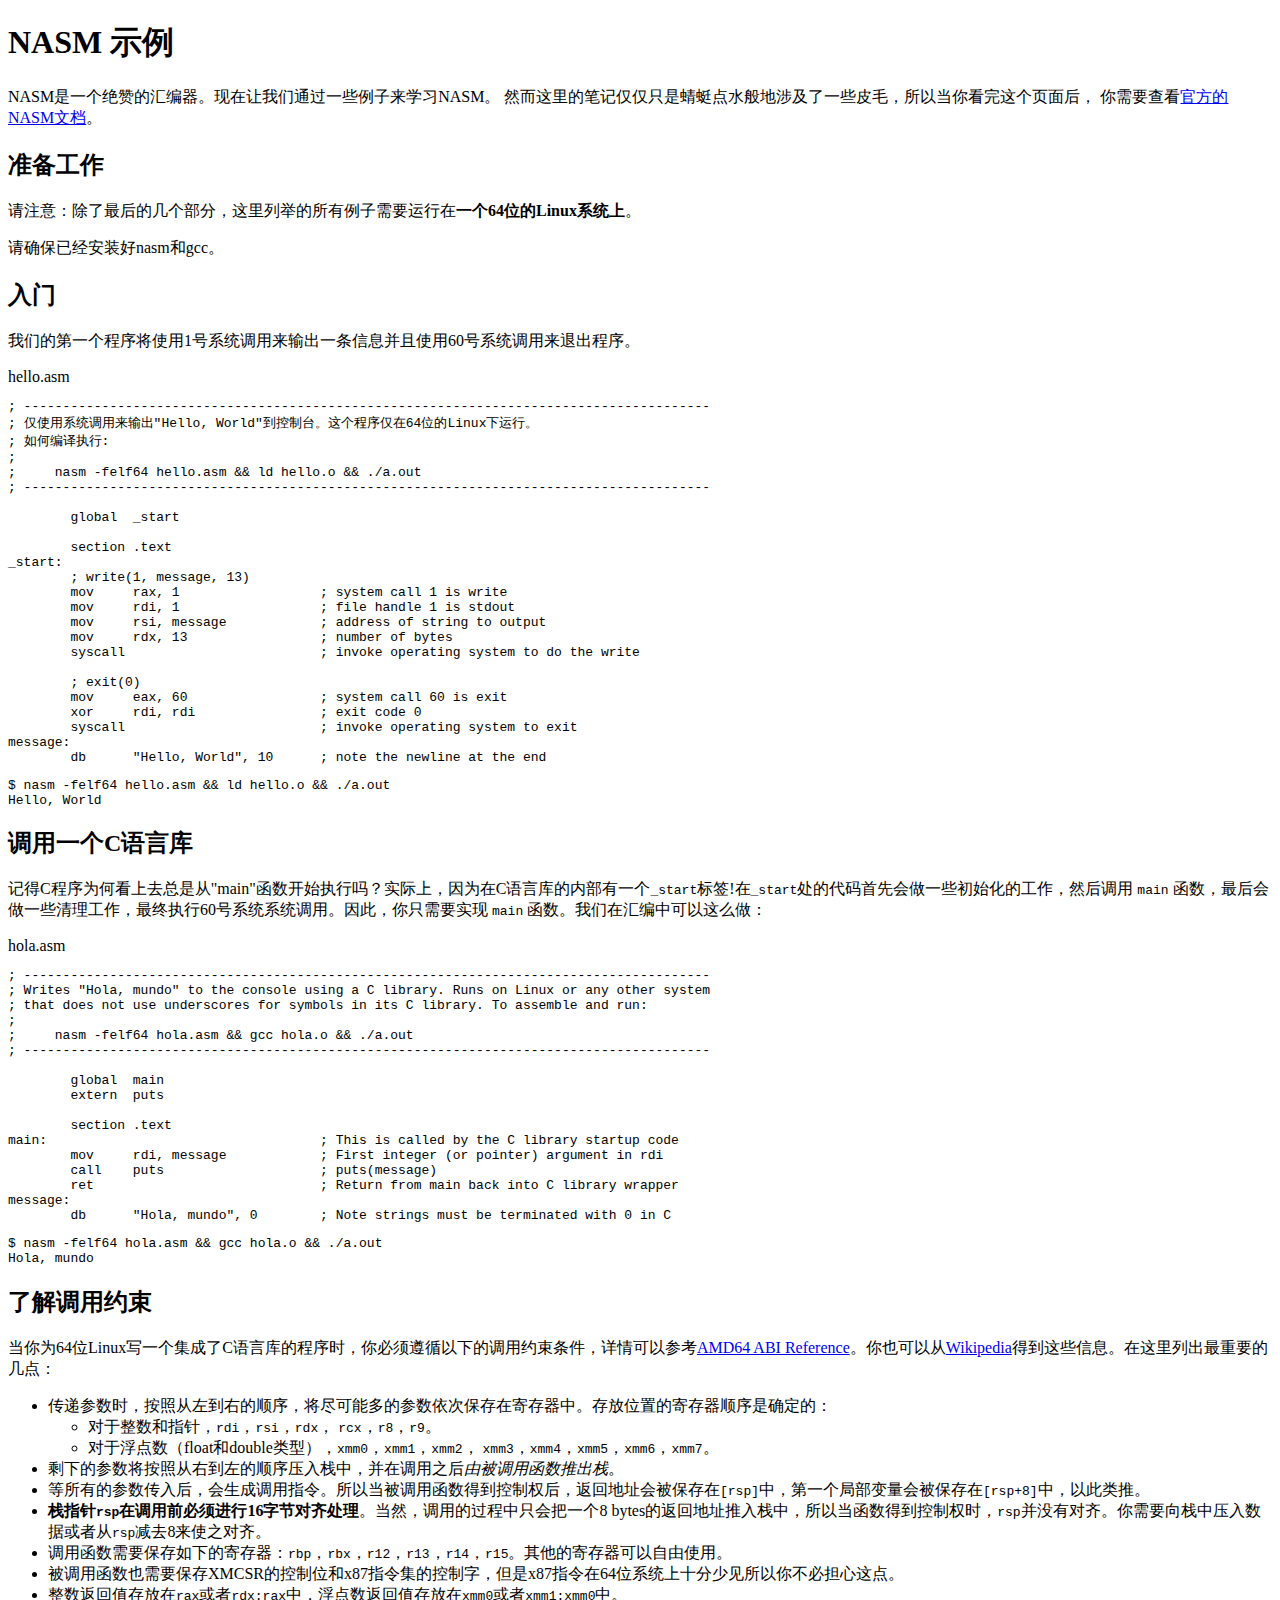
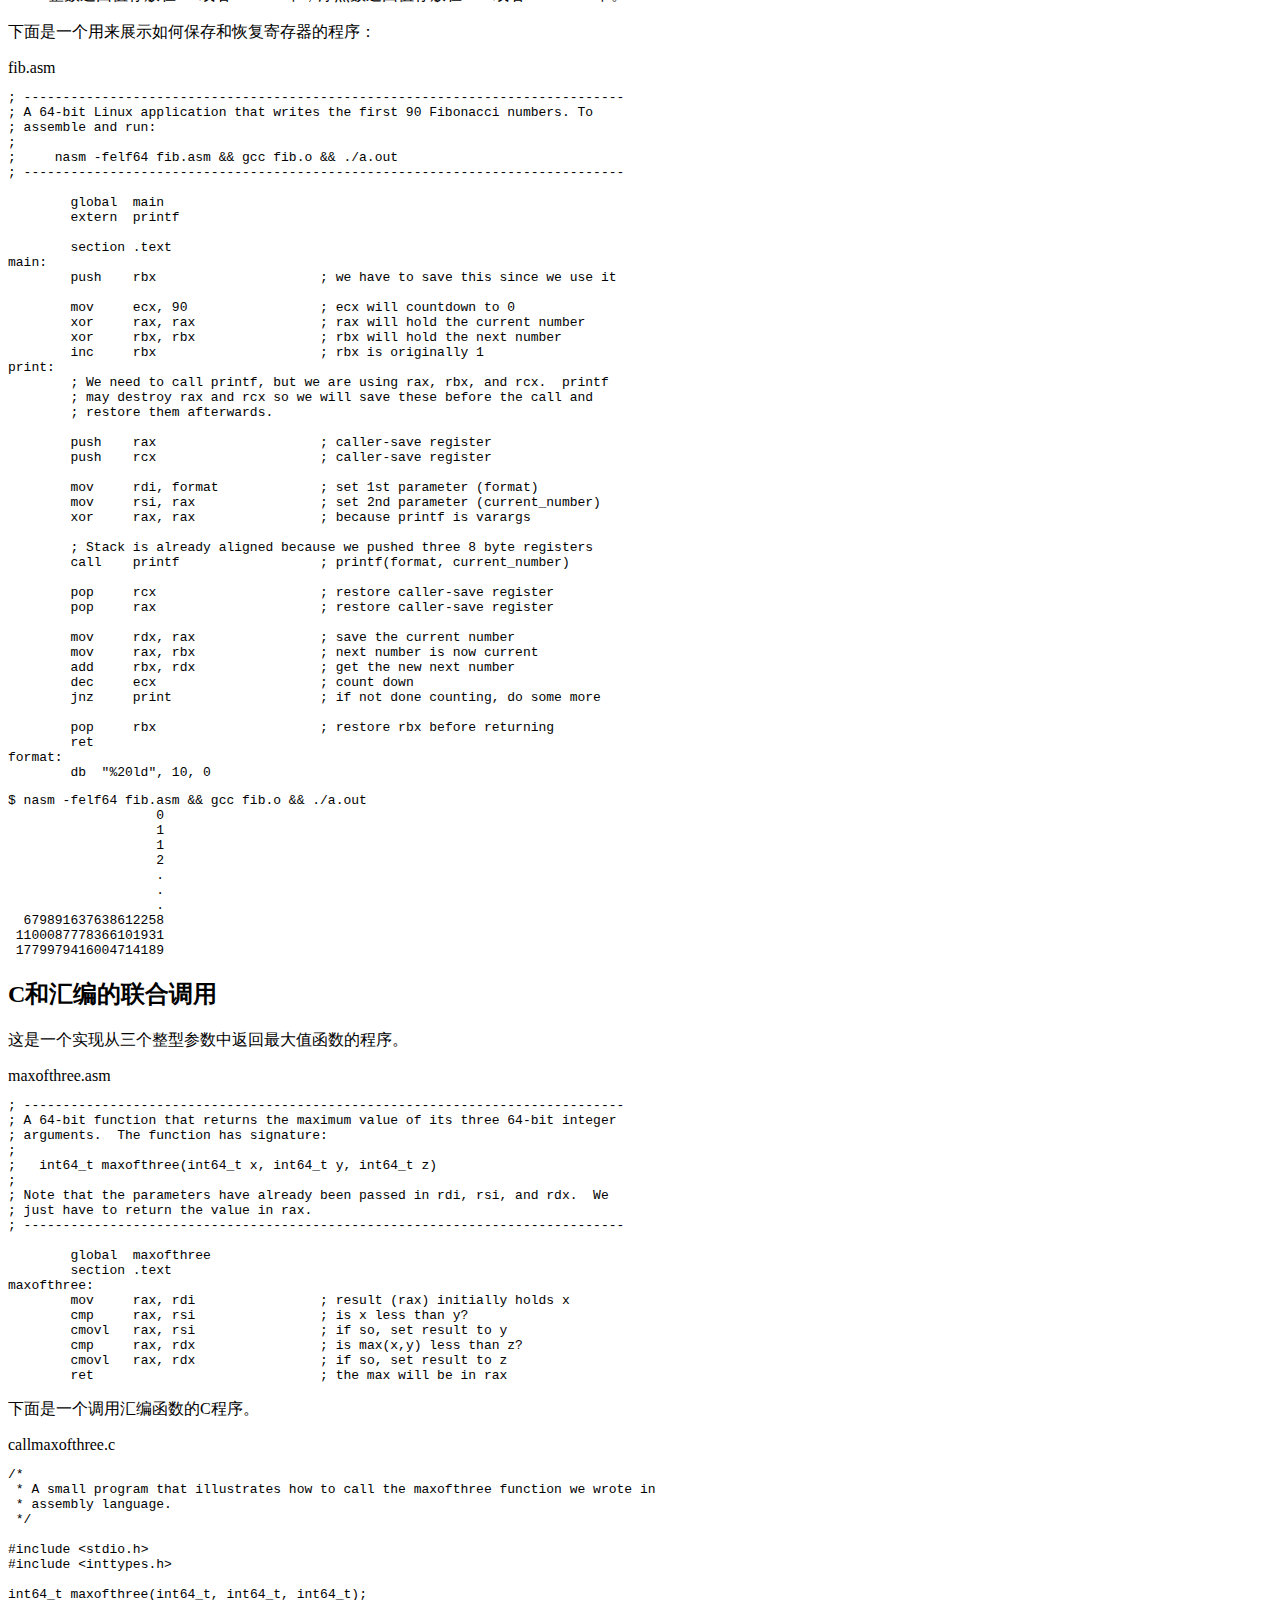
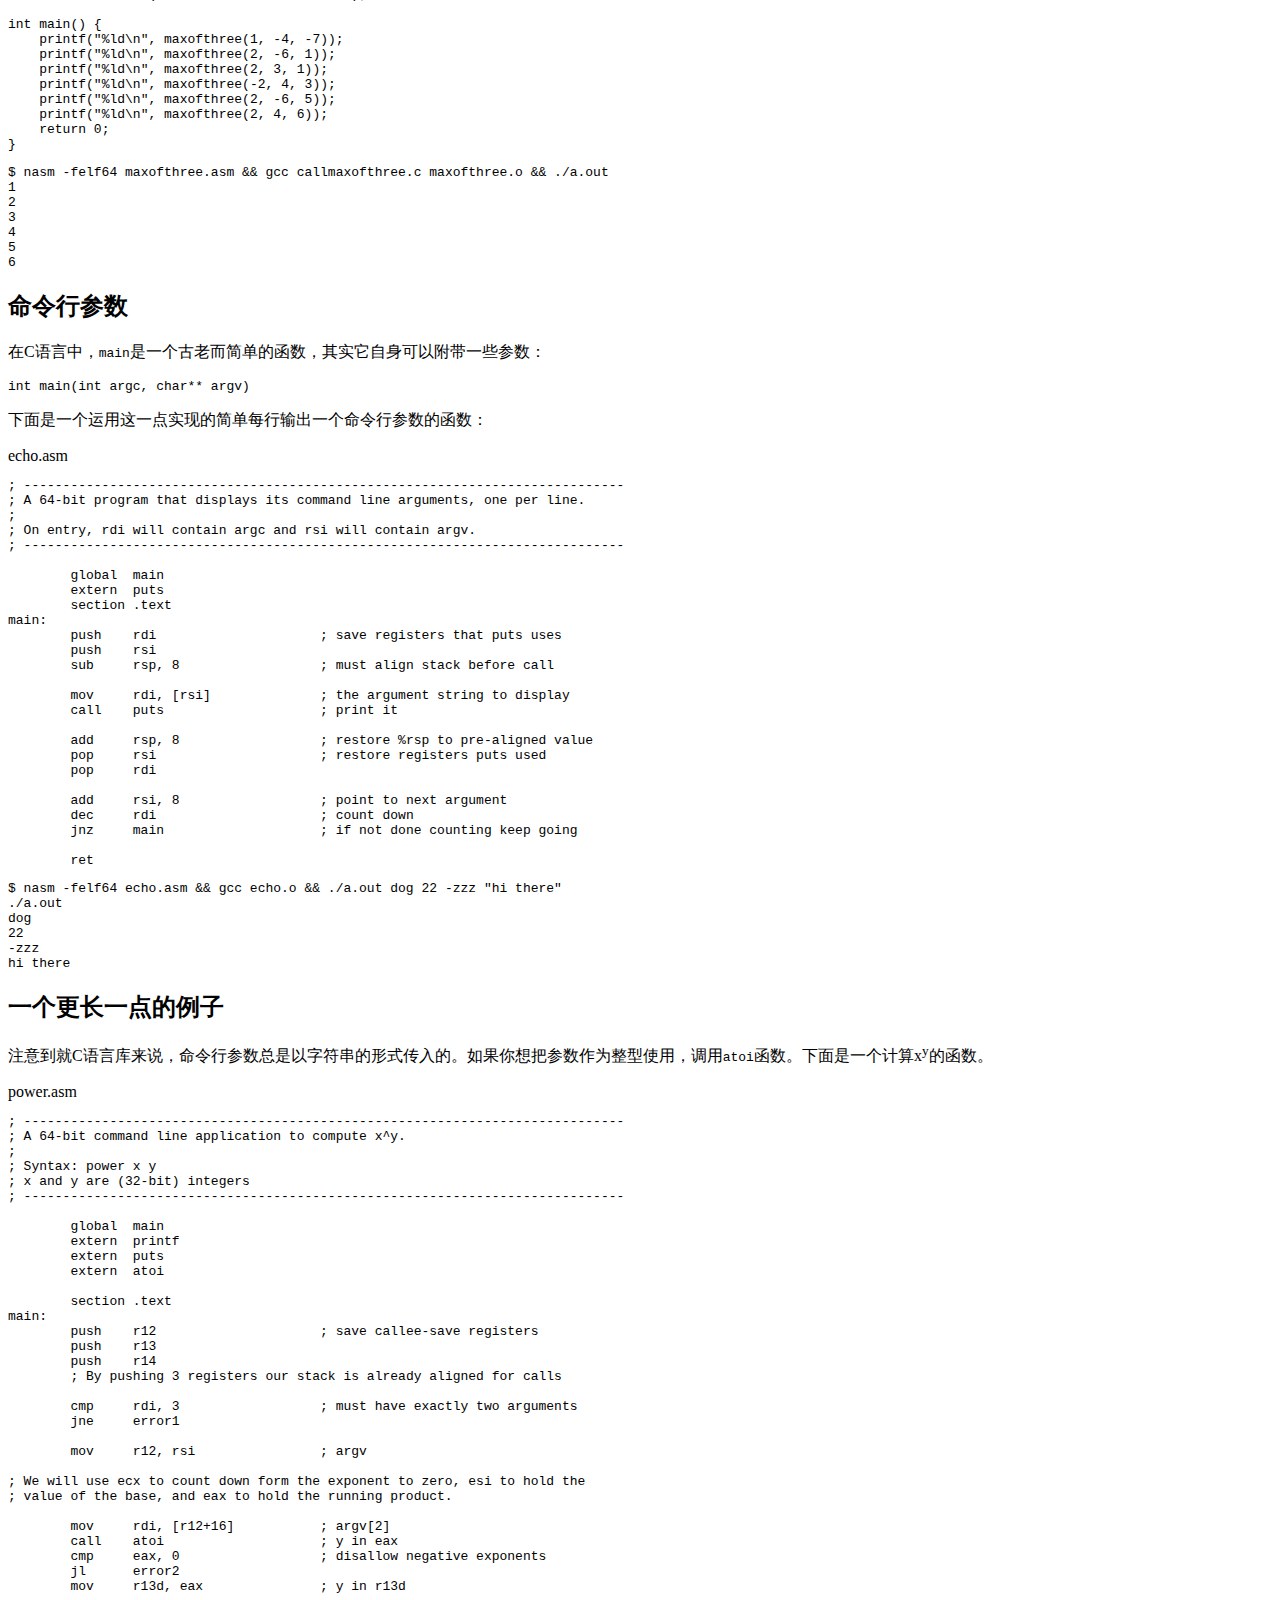
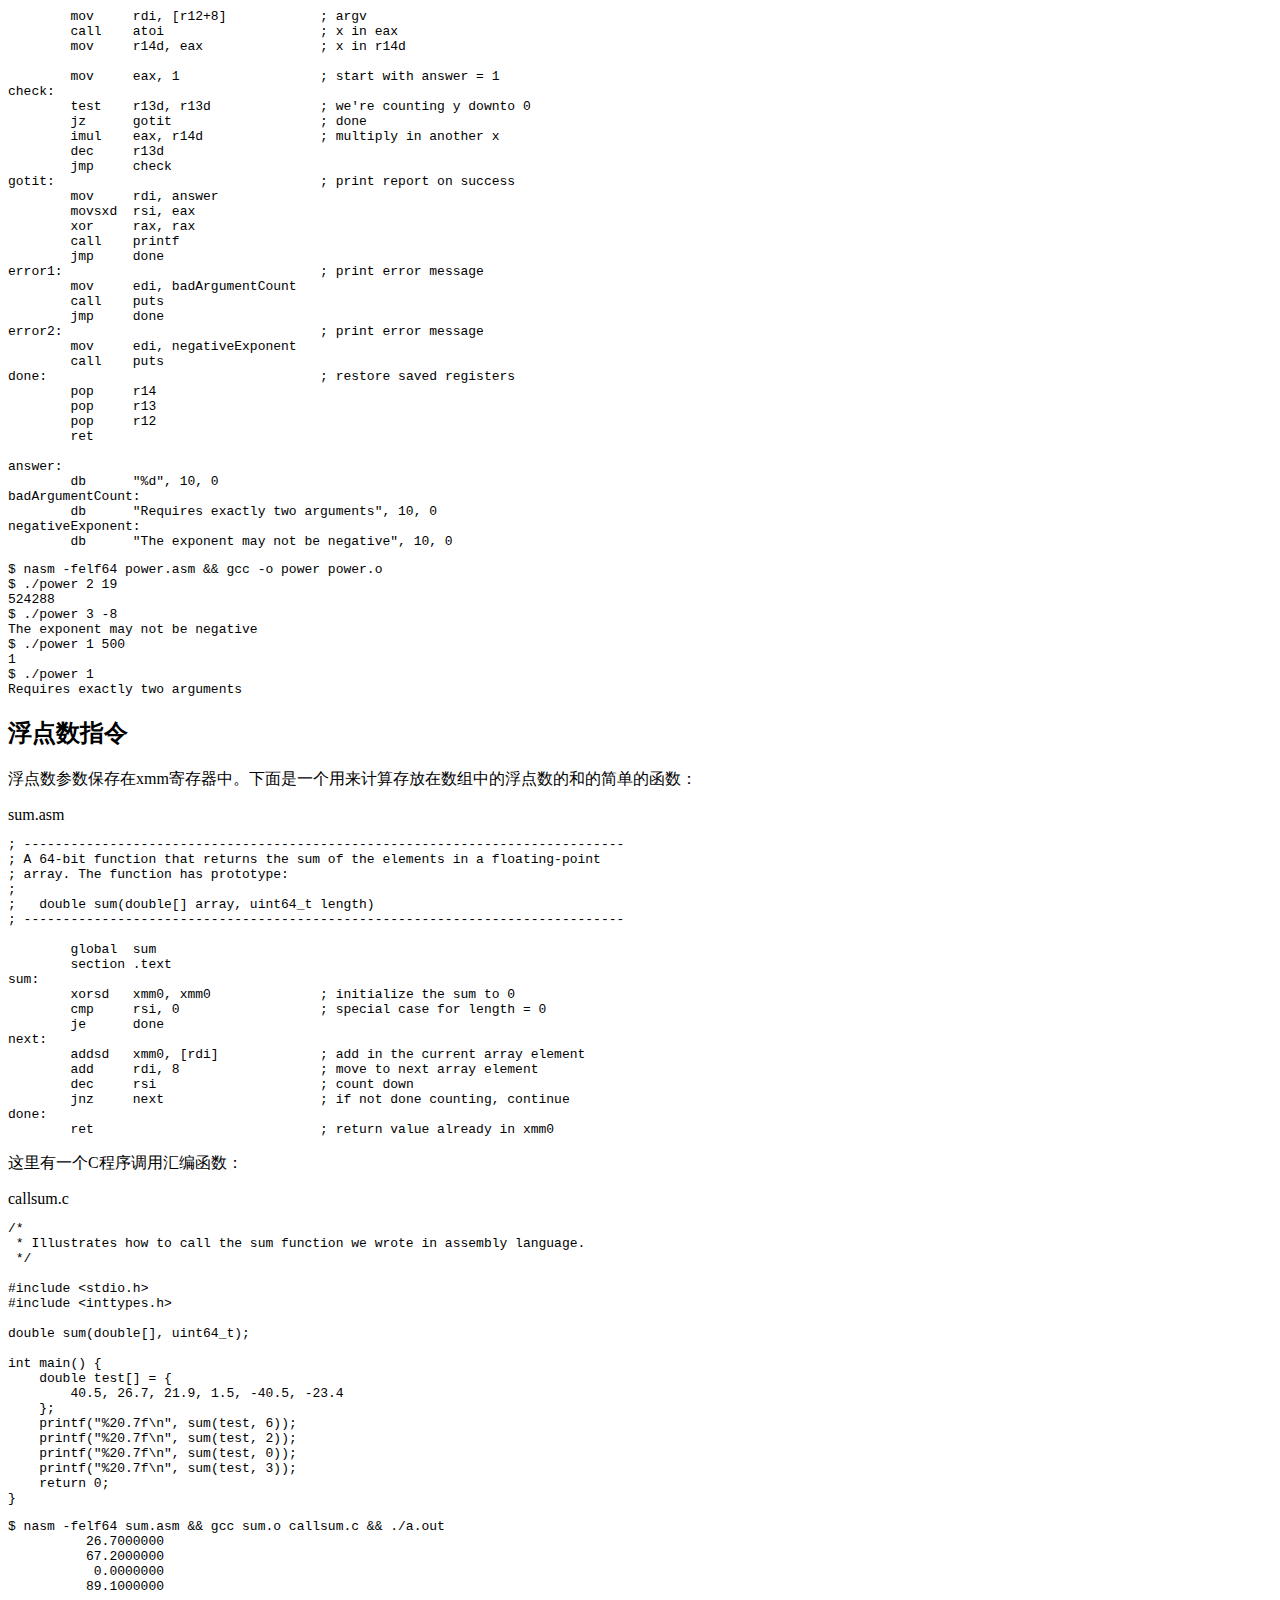
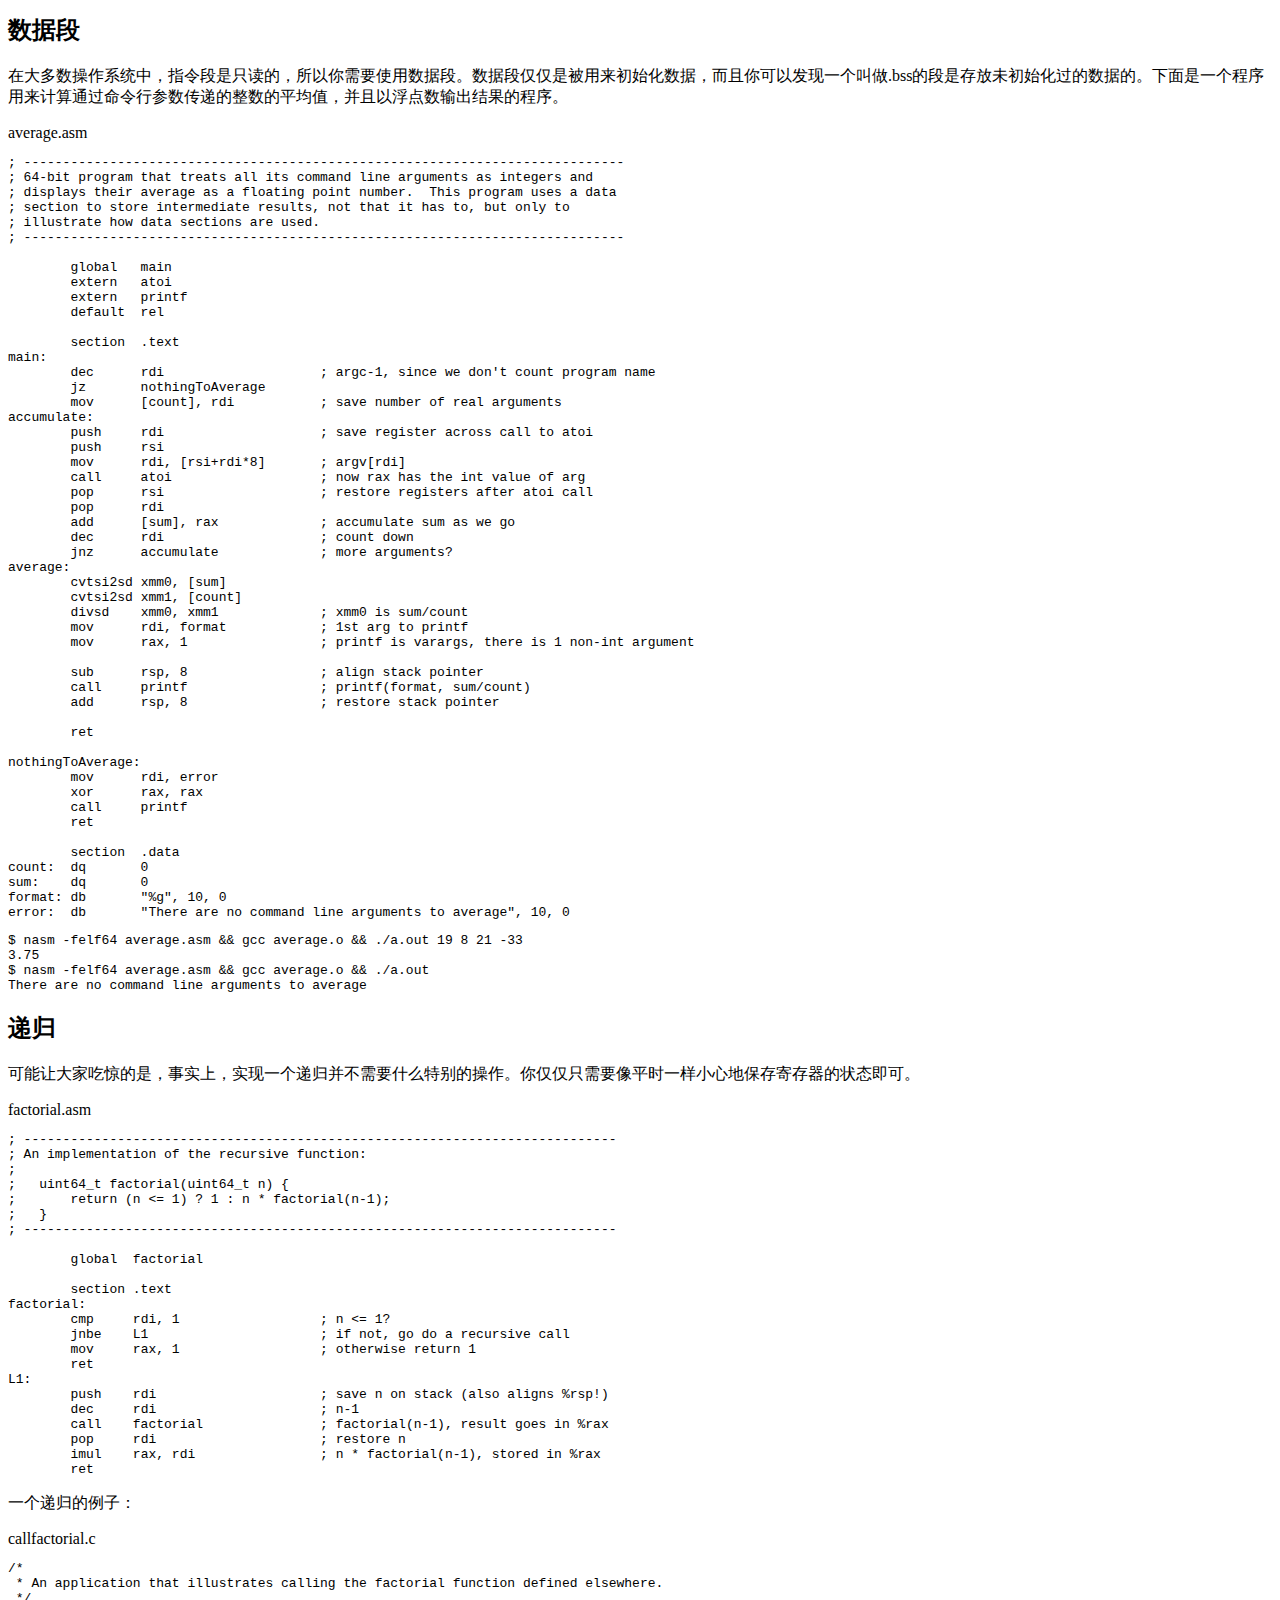
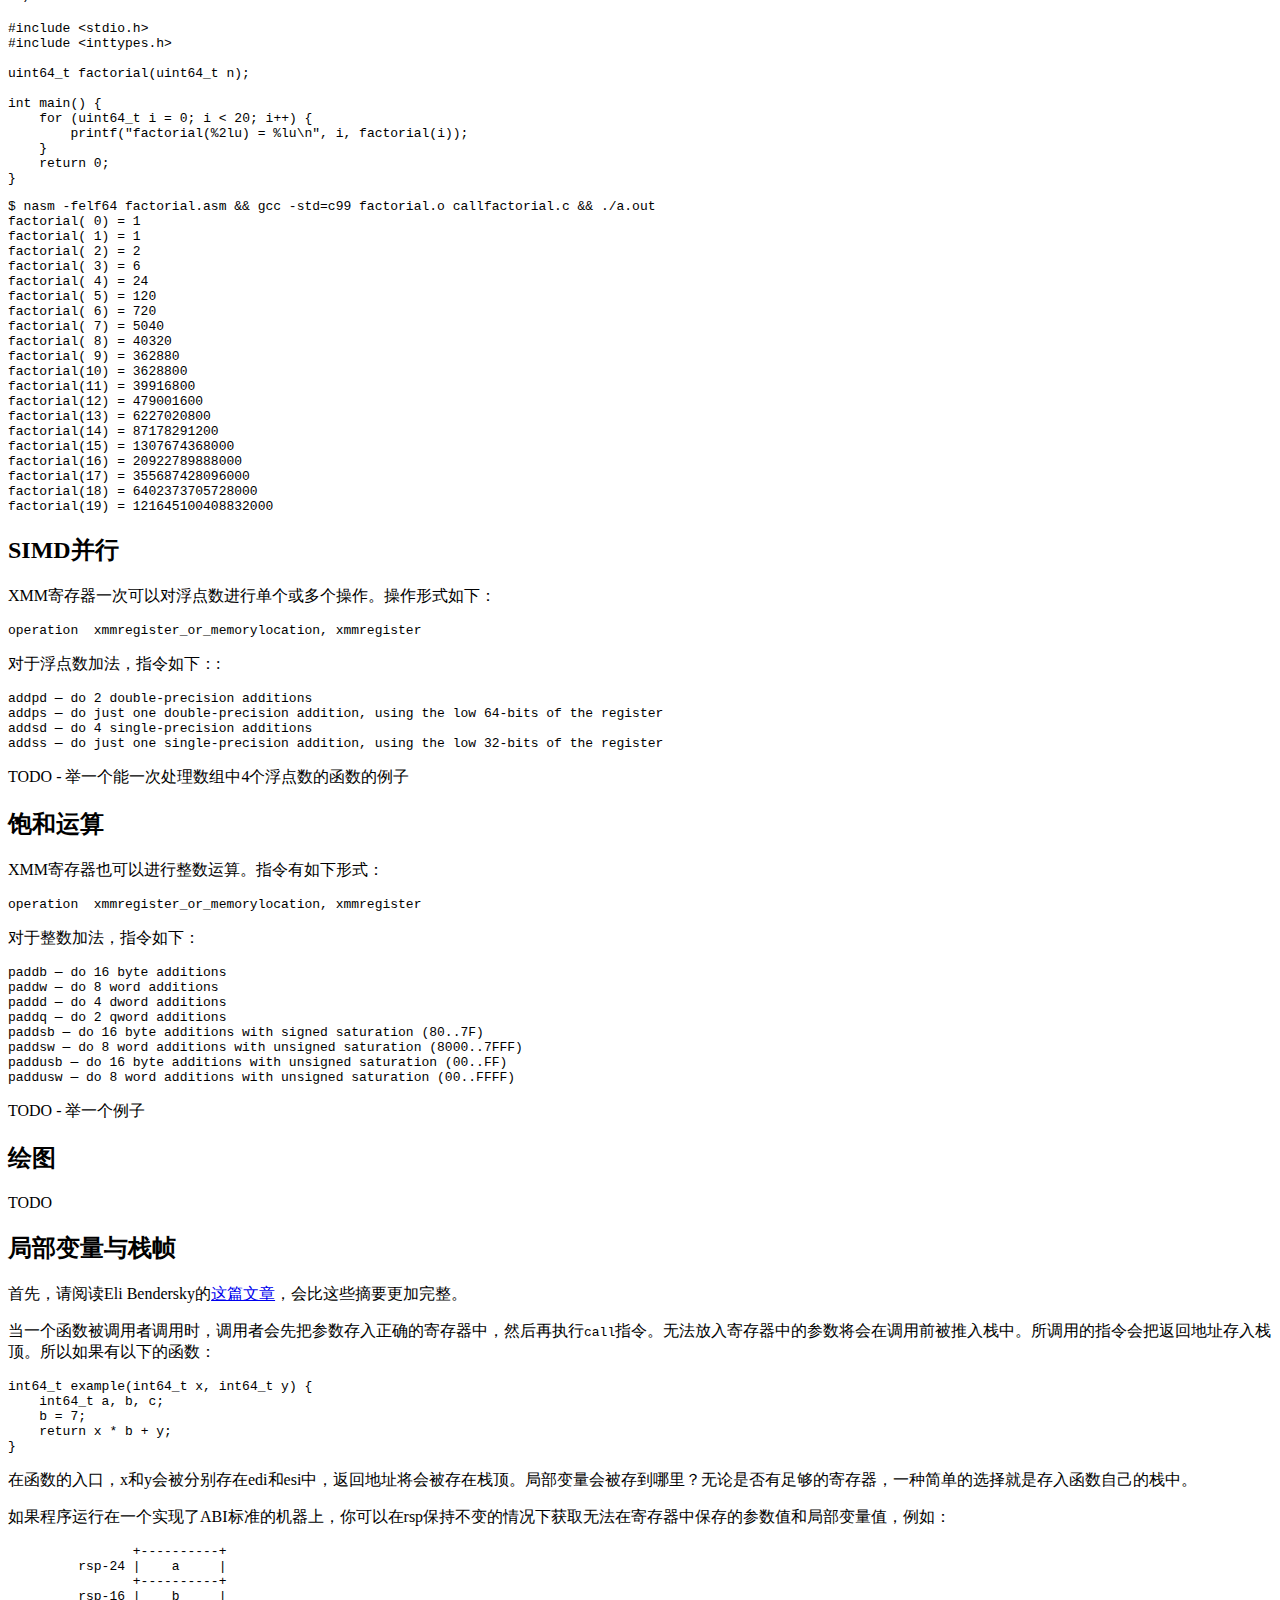
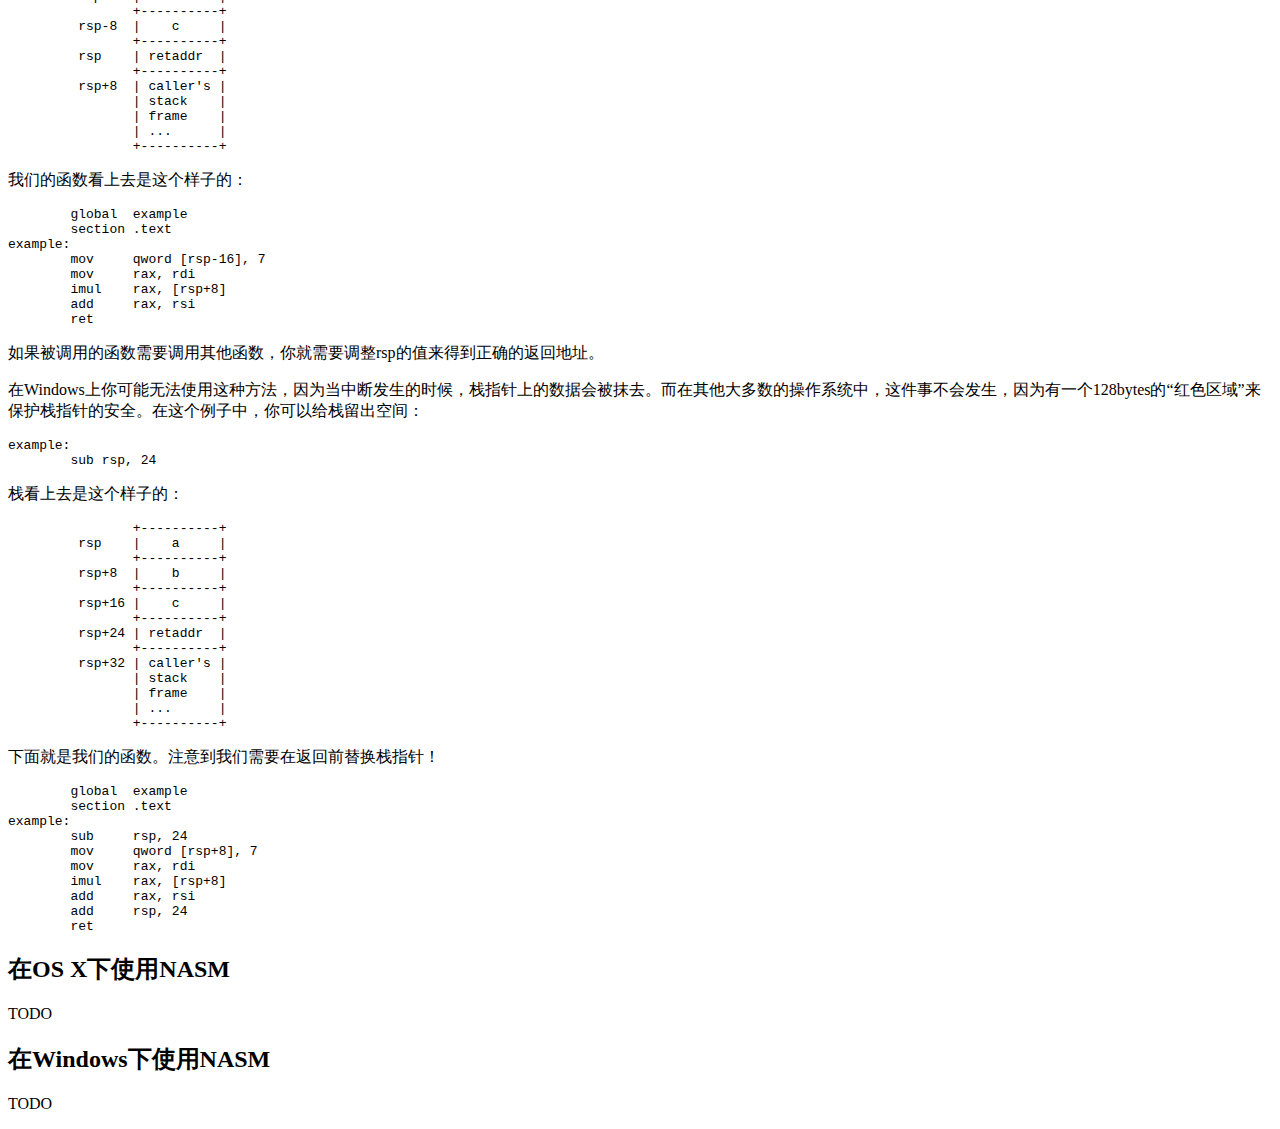
==== commit f9863805: "Fix Bug #2,3,4" ====
--- a/index.html
+++ b/index.html
@@ -34,7 +34,7 @@
 
 <h2>调用一个C语言库</h2>
 
-<p>了解C程序为何看上去总是从"main"函数开始执行吗？实际上，因为在C语言库的内部有一个 <code>_start</code> 标签!在 <code>_start</code> 处的代码会做一些初始化的工作，再调用 <code>main</code> 函数，然后程序最后会做一些清理工作，最终执行60号系统系统调用。因此，你只需要实现 <code>main</code> 函数。我们在汇编中可以这么做：
+<p>记得C程序为何看上去总是从"main"函数开始执行吗？实际上，因为在C语言库的内部有一个<code>_start</code>标签!在<code>_start</code>处的代码首先会做一些初始化的工作，然后调用 <code>main</code> 函数，最后会做一些清理工作，最终执行60号系统系统调用。因此，你只需要实现 <code>main</code> 函数。我们在汇编中可以这么做：
 
 </p><div class="filename"><span>hola.asm</span></div><pre class="prettyprint lang-asm"><span class="com">; ----------------------------------------------------------------------------------------</span><span class="pln"><br></span><span class="com">; Writes "Hola, mundo" to the console using a C library. Runs on Linux or any other system</span><span class="pln"><br></span><span class="com">; that does not use underscores for symbols in its C library. To assemble and run:</span><span class="pln"><br></span><span class="com">;</span><span class="pln"><br></span><span class="com">; &nbsp; &nbsp; nasm -felf64 hola.asm &amp;&amp; gcc hola.o &amp;&amp; ./a.out</span><span class="pln"><br></span><span class="com">; ----------------------------------------------------------------------------------------</span><span class="pln"><br><br>&nbsp; &nbsp; &nbsp; &nbsp; global &nbsp;main<br>&nbsp; &nbsp; &nbsp; &nbsp; extern &nbsp;puts<br><br>&nbsp; &nbsp; &nbsp; &nbsp; section .text<br>main: &nbsp; &nbsp; &nbsp; &nbsp; &nbsp; &nbsp; &nbsp; &nbsp; &nbsp; &nbsp; &nbsp; &nbsp; &nbsp; &nbsp; &nbsp; &nbsp; &nbsp; </span><span class="com">; This is called by the C library startup code</span><span class="pln"><br>&nbsp; &nbsp; &nbsp; &nbsp; mov &nbsp; &nbsp; </span><span class="kwd">rdi</span><span class="pln">, message &nbsp; &nbsp; &nbsp; &nbsp; &nbsp; &nbsp;</span><span class="com">; First integer (or pointer) argument in rdi</span><span class="pln"><br>&nbsp; &nbsp; &nbsp; &nbsp; call &nbsp; &nbsp;puts &nbsp; &nbsp; &nbsp; &nbsp; &nbsp; &nbsp; &nbsp; &nbsp; &nbsp; &nbsp;</span><span class="com">; puts(message)</span><span class="pln"><br>&nbsp; &nbsp; &nbsp; &nbsp; ret &nbsp; &nbsp; &nbsp; &nbsp; &nbsp; &nbsp; &nbsp; &nbsp; &nbsp; &nbsp; &nbsp; &nbsp; &nbsp; &nbsp; </span><span class="com">; Return from main back into C library wrapper</span><span class="pln"><br>message:<br>&nbsp; &nbsp; &nbsp; &nbsp; db &nbsp; &nbsp; &nbsp;"Hola, mundo", 0 &nbsp; &nbsp; &nbsp; &nbsp;</span><span class="com">; Note strings must be terminated with 0 in C</span></pre>
 <pre class="console">$ <kbd>nasm -felf64 hola.asm &amp;&amp; gcc hola.o &amp;&amp; ./a.out</kbd>
@@ -45,7 +45,7 @@
 
 <p>当你为64位Linux写一个集成了C语言库的程序时，你必须遵循以下的调用约束条件，详情可以参考<a href="http://www.x86-64.org/documentation/abi.pdf">AMD64 ABI Reference</a>。你也可以从<a href="http://en.wikipedia.org/wiki/X86_calling_conventions#x86-64_Calling_Conventions">Wikipedia</a>得到这些信息。在这里列出最重要的几点：</p>
 <ul class="spaced">
-<li>传递参数时，按照从左到右的顺序，参数将依次保存在寄存器中。存放位置的寄存器顺序是确定的：
+<li>传递参数时，按照从左到右的顺序，将尽可能多的参数依次保存在寄存器中。存放位置的寄存器顺序是确定的：
   <ul class="compressed">
     <li>对于整数和指针，<code>rdi</code>，<code>rsi</code>，<code>rdx</code>，
         <code>rcx</code>，<code>r8</code>，<code>r9</code>。
@@ -53,7 +53,7 @@
         <code>xmm3</code>，<code>xmm4</code>，<code>xmm5</code>，<code>xmm6</code>，<code>xmm7</code>。
   </li></ul>
 </li>
-<li>剩下的参数将按照从有道做的顺序压入栈中，并在调用之后<em>由被调用函数推出栈</em>。</li>
+<li>剩下的参数将按照从右到左的顺序压入栈中，并在调用之后<em>由被调用函数推出栈</em>。</li>
 <li>等所有的参数传入后，会生成调用指令。所以当被调用函数得到控制权后，返回地址会被保存在<code>[rsp]</code>中，第一个局部变量会被保存在<code>[rsp+8]</code>中，以此类推。
 </li>
 <li><strong>栈指针<code>rsp</code>在调用前必须进行16字节对齐处理</strong>。当然，调用的过程中只会把一个8 bytes的返回地址推入栈中，所以当函数得到控制权时，<code>rsp</code>并没有对齐。你需要向栈中压入数据或者从<code>rsp</code>减去8来使之对齐。</li>
@@ -155,7 +155,7 @@
 
 <h2>递归</h2>
 
-<p>可能让大家吃惊的是，事实上，实现一个递归并不需要什么特别的操作。你仅仅只需要向平时一样小心地保存寄存器的状态即可。</p>
+<p>可能让大家吃惊的是，事实上，实现一个递归并不需要什么特别的操作。你仅仅只需要像平时一样小心地保存寄存器的状态即可。</p>
 
 <div class="filename"><span>factorial.asm</span></div><pre class="prettyprint lang-asm"><span class="com">; ----------------------------------------------------------------------------</span><span class="pln"><br></span><span class="com">; An implementation of the recursive function:</span><span class="pln"><br></span><span class="com">;</span><span class="pln"><br></span><span class="com">; &nbsp; uint64_t factorial(uint64_t n) {</span><span class="pln"><br></span><span class="com">; &nbsp; &nbsp; &nbsp; return (n &lt;= 1) ? 1 : n * factorial(n-1);</span><span class="pln"><br></span><span class="com">; &nbsp; }</span><span class="pln"><br></span><span class="com">; ----------------------------------------------------------------------------</span><span class="pln"><br><br>&nbsp; &nbsp; &nbsp; &nbsp; global &nbsp;factorial<br><br>&nbsp; &nbsp; &nbsp; &nbsp; section .text<br>factorial:<br>&nbsp; &nbsp; &nbsp; &nbsp; cmp &nbsp; &nbsp; </span><span class="kwd">rdi</span><span class="pln">, 1 &nbsp; &nbsp; &nbsp; &nbsp; &nbsp; &nbsp; &nbsp; &nbsp; &nbsp;</span><span class="com">; n &lt;= 1?</span><span class="pln"><br>&nbsp; &nbsp; &nbsp; &nbsp; jnbe &nbsp; &nbsp;L1 &nbsp; &nbsp; &nbsp; &nbsp; &nbsp; &nbsp; &nbsp; &nbsp; &nbsp; &nbsp; &nbsp;</span><span class="com">; if not, go do a recursive call</span><span class="pln"><br>&nbsp; &nbsp; &nbsp; &nbsp; mov &nbsp; &nbsp; </span><span class="kwd">rax</span><span class="pln">, 1 &nbsp; &nbsp; &nbsp; &nbsp; &nbsp; &nbsp; &nbsp; &nbsp; &nbsp;</span><span class="com">; otherwise return 1</span><span class="pln"><br>&nbsp; &nbsp; &nbsp; &nbsp; ret<br>L1:<br>&nbsp; &nbsp; &nbsp; &nbsp; push &nbsp; &nbsp;</span><span class="kwd">rdi</span><span class="pln"> &nbsp; &nbsp; &nbsp; &nbsp; &nbsp; &nbsp; &nbsp; &nbsp; &nbsp; &nbsp; </span><span class="com">; save n on stack (also aligns %rsp!)</span><span class="pln"><br>&nbsp; &nbsp; &nbsp; &nbsp; dec &nbsp; &nbsp; </span><span class="kwd">rdi</span><span class="pln"> &nbsp; &nbsp; &nbsp; &nbsp; &nbsp; &nbsp; &nbsp; &nbsp; &nbsp; &nbsp; </span><span class="com">; n-1</span><span class="pln"><br>&nbsp; &nbsp; &nbsp; &nbsp; call &nbsp; &nbsp;factorial &nbsp; &nbsp; &nbsp; &nbsp; &nbsp; &nbsp; &nbsp; </span><span class="com">; factorial(n-1), result goes in %rax</span><span class="pln"><br>&nbsp; &nbsp; &nbsp; &nbsp; pop &nbsp; &nbsp; </span><span class="kwd">rdi</span><span class="pln"> &nbsp; &nbsp; &nbsp; &nbsp; &nbsp; &nbsp; &nbsp; &nbsp; &nbsp; &nbsp; </span><span class="com">; restore n</span><span class="pln"><br>&nbsp; &nbsp; &nbsp; &nbsp; imul &nbsp; &nbsp;</span><span class="kwd">rax</span><span class="pln">, </span><span class="kwd">rdi</span><span class="pln"> &nbsp; &nbsp; &nbsp; &nbsp; &nbsp; &nbsp; &nbsp; &nbsp;</span><span class="com">; n * factorial(n-1), stored in %rax</span><span class="pln"><br>&nbsp; &nbsp; &nbsp; &nbsp; ret</span></pre>
 <p>一个递归的例子：</p>
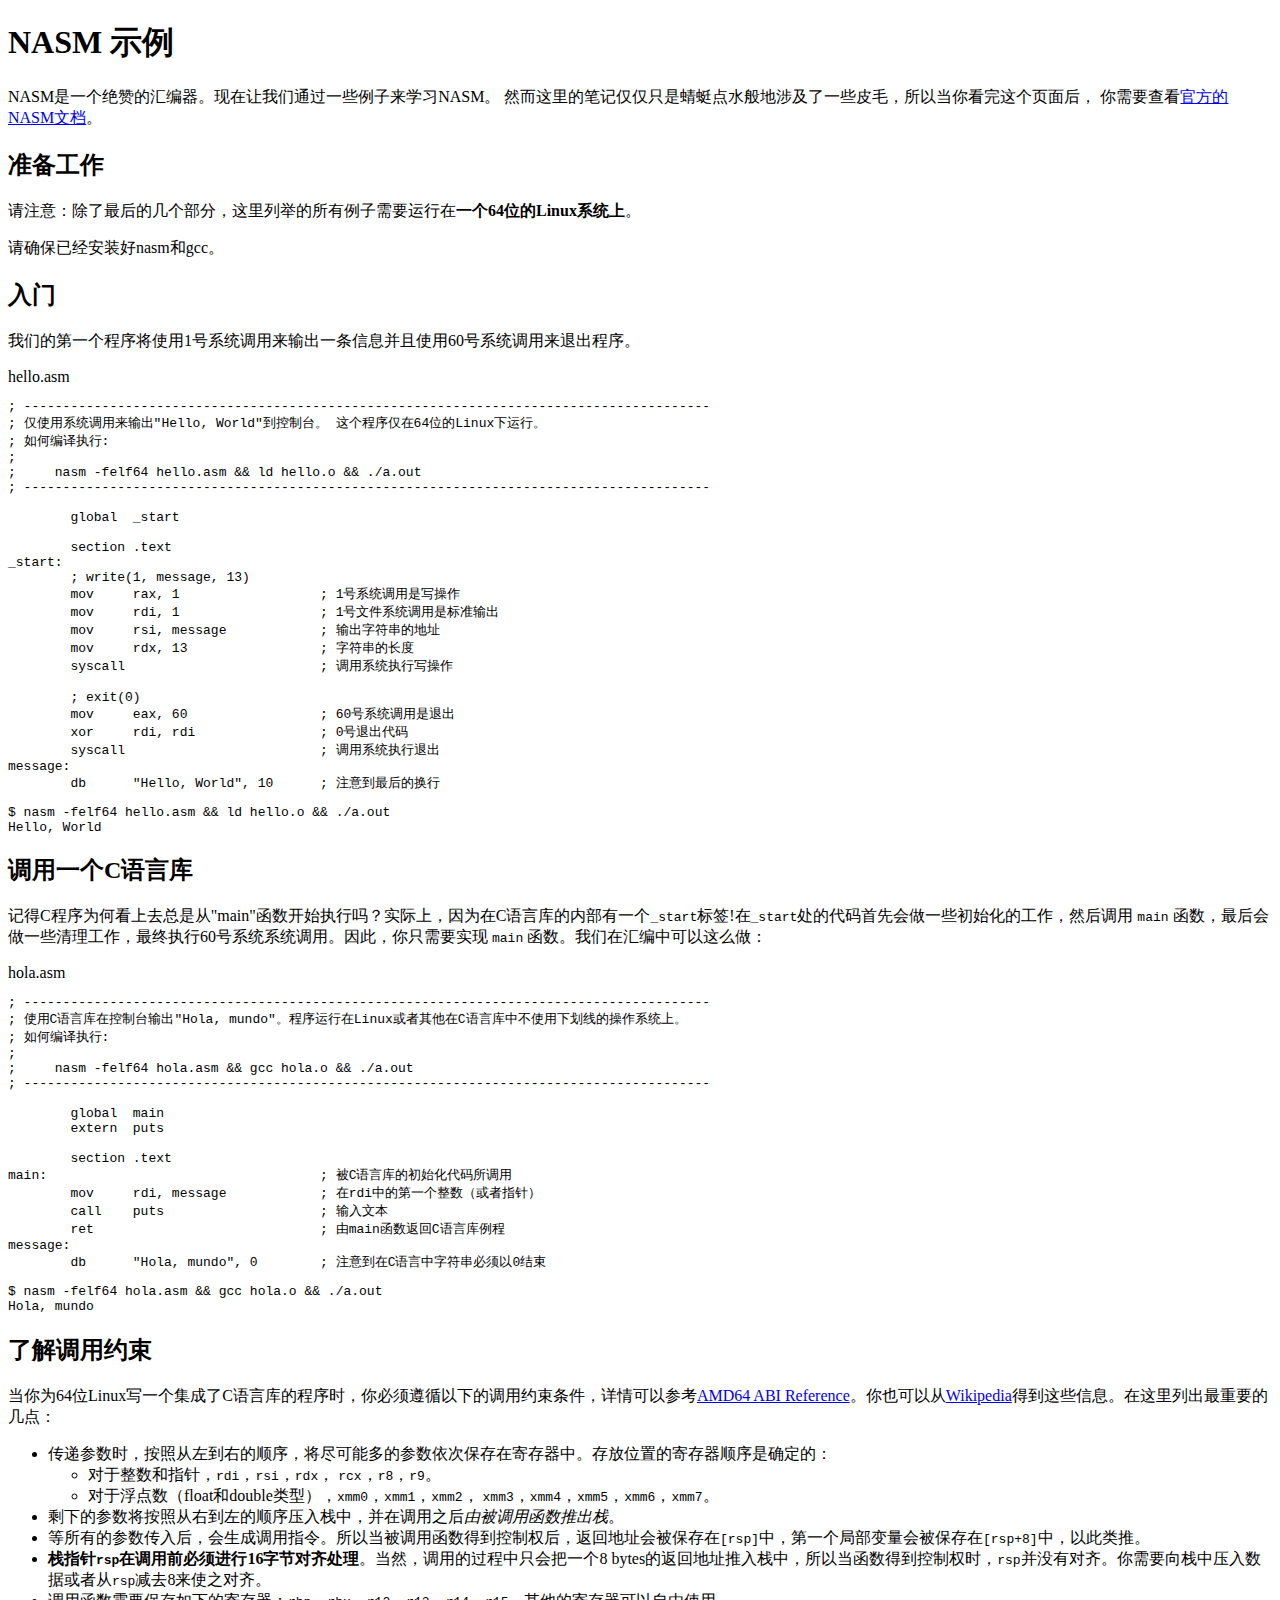
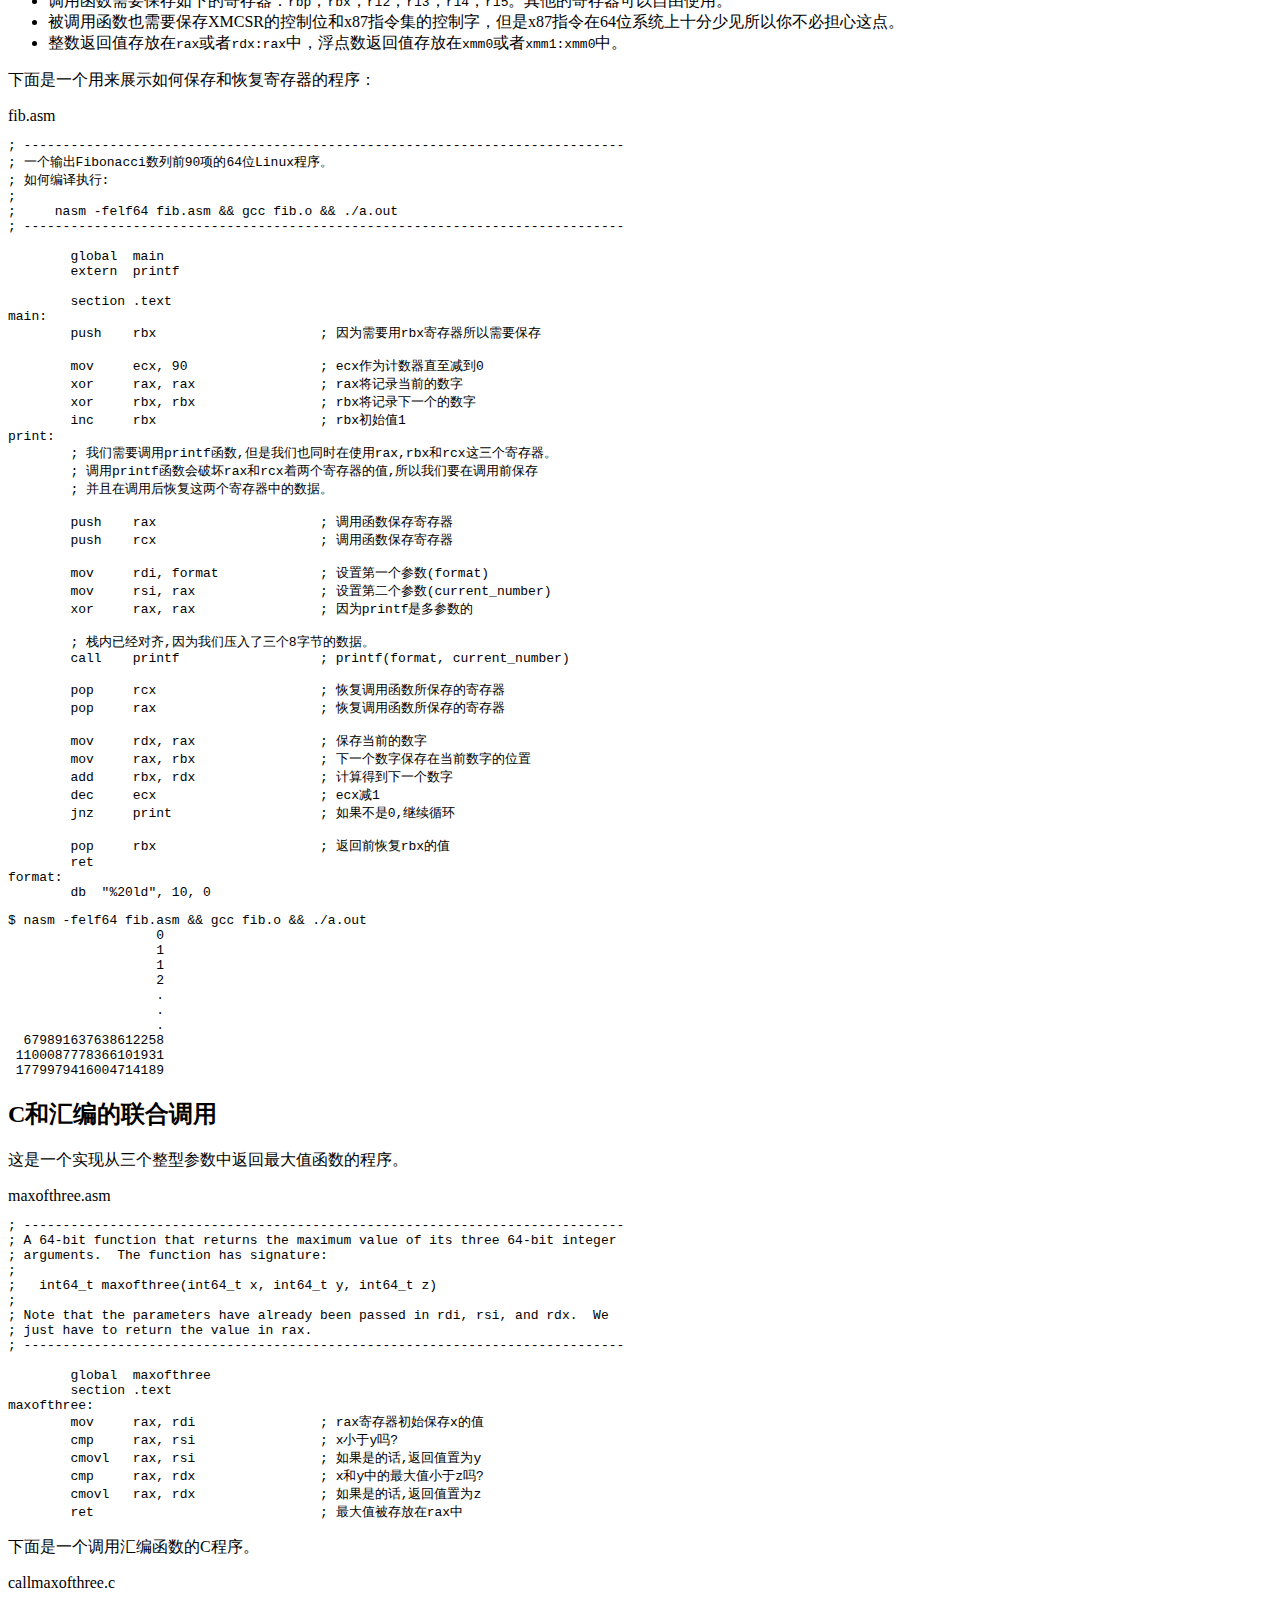
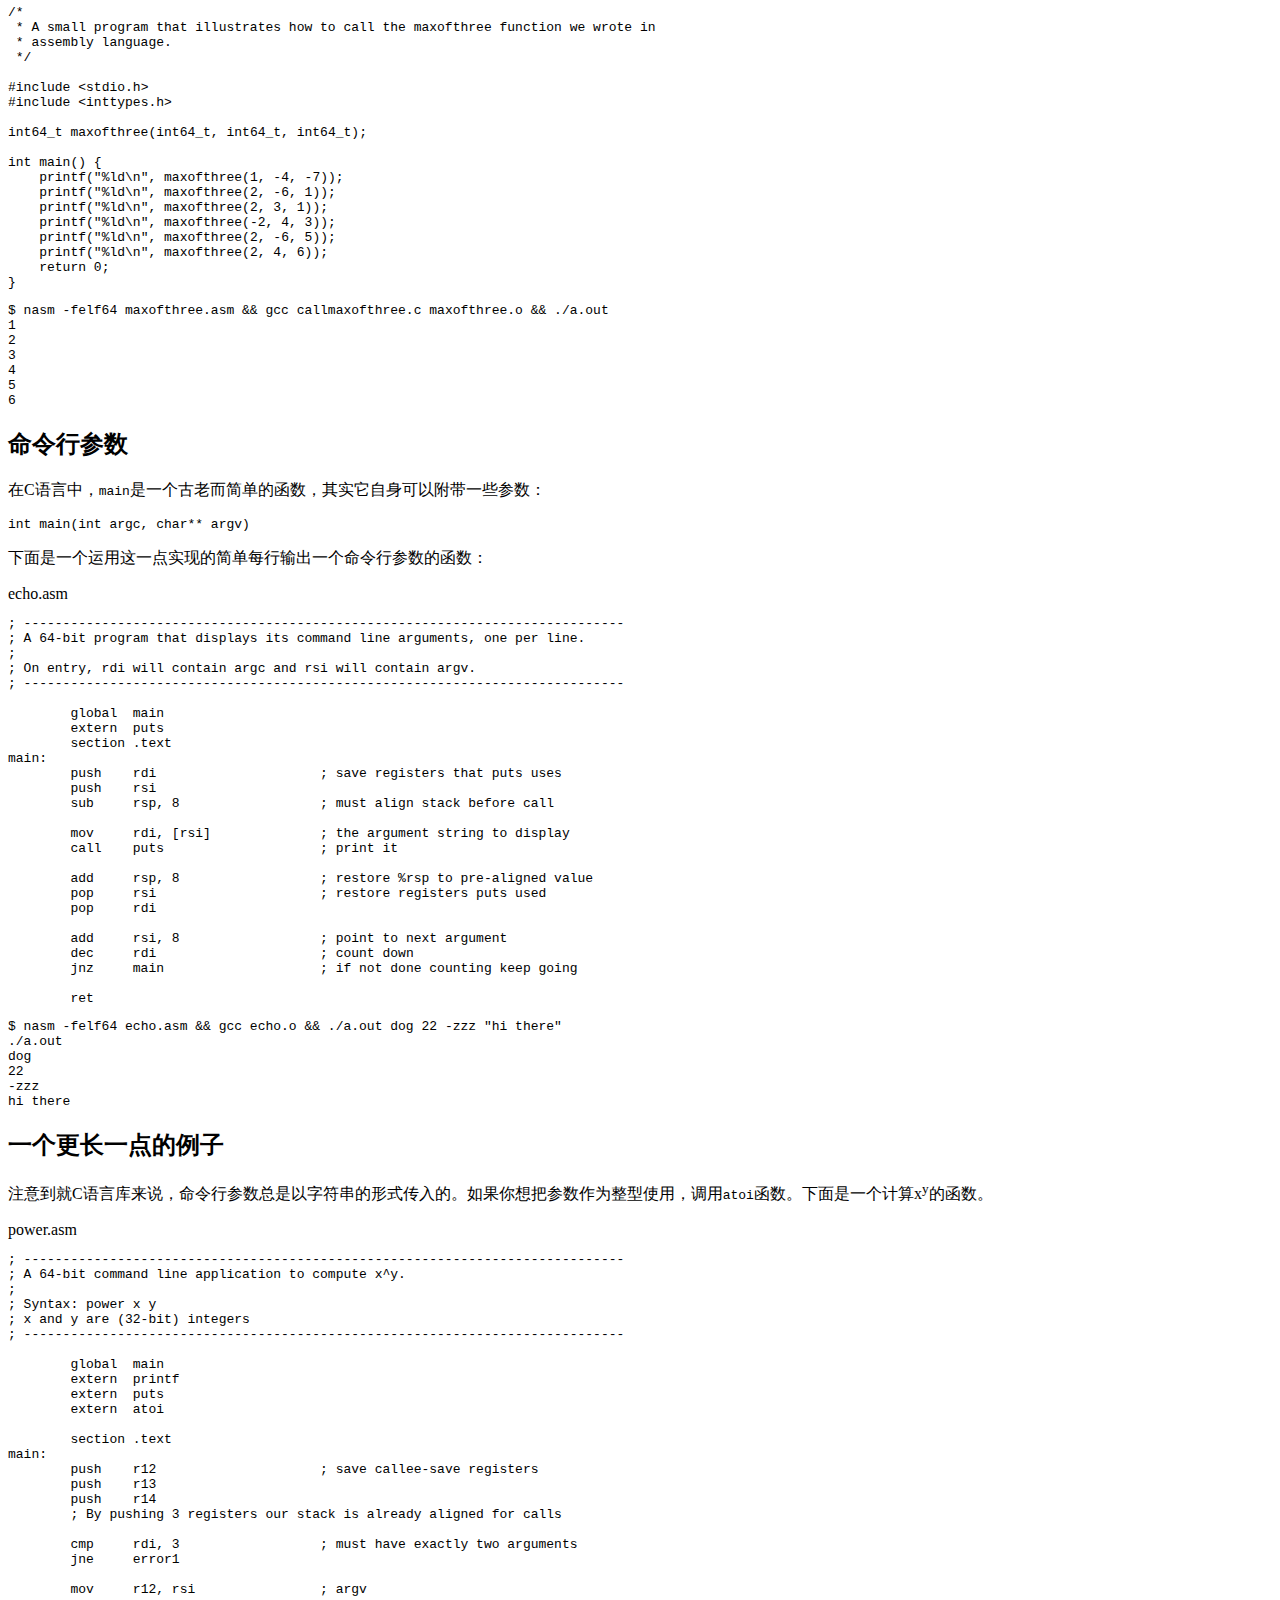
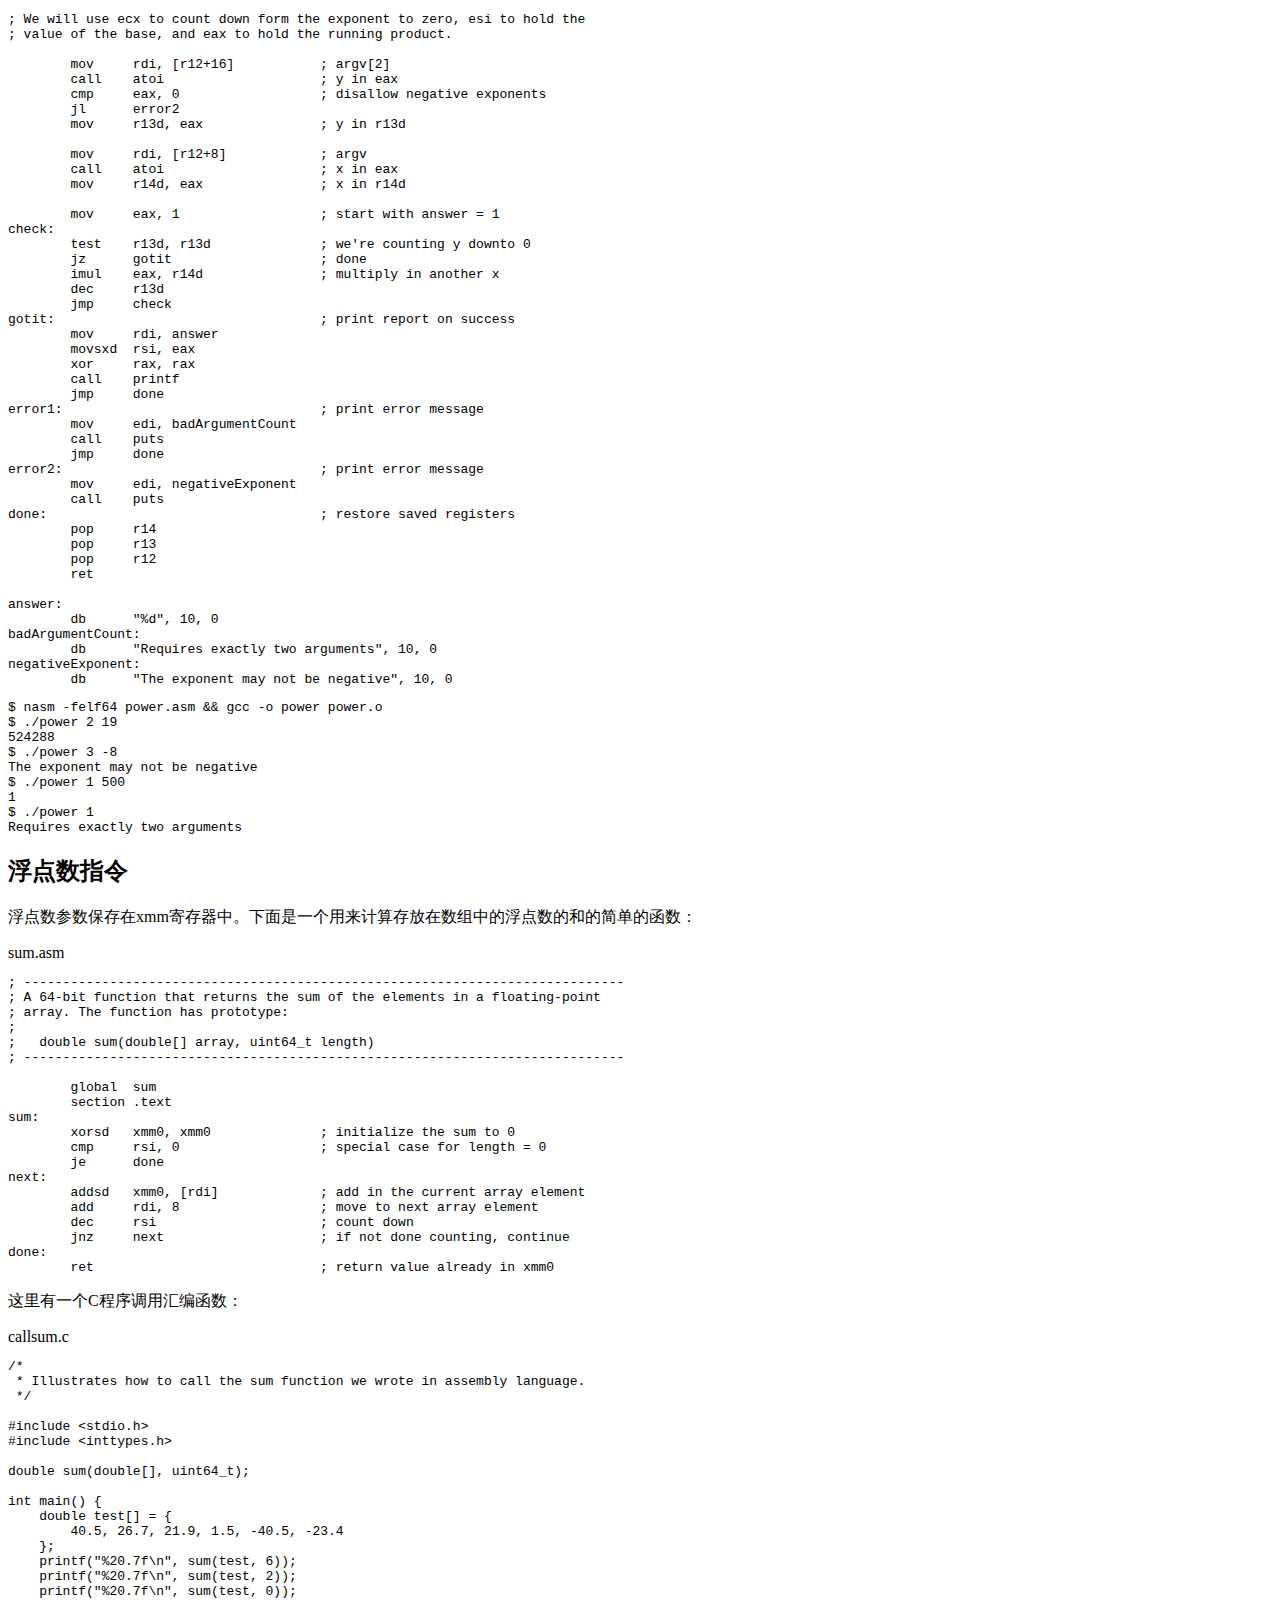
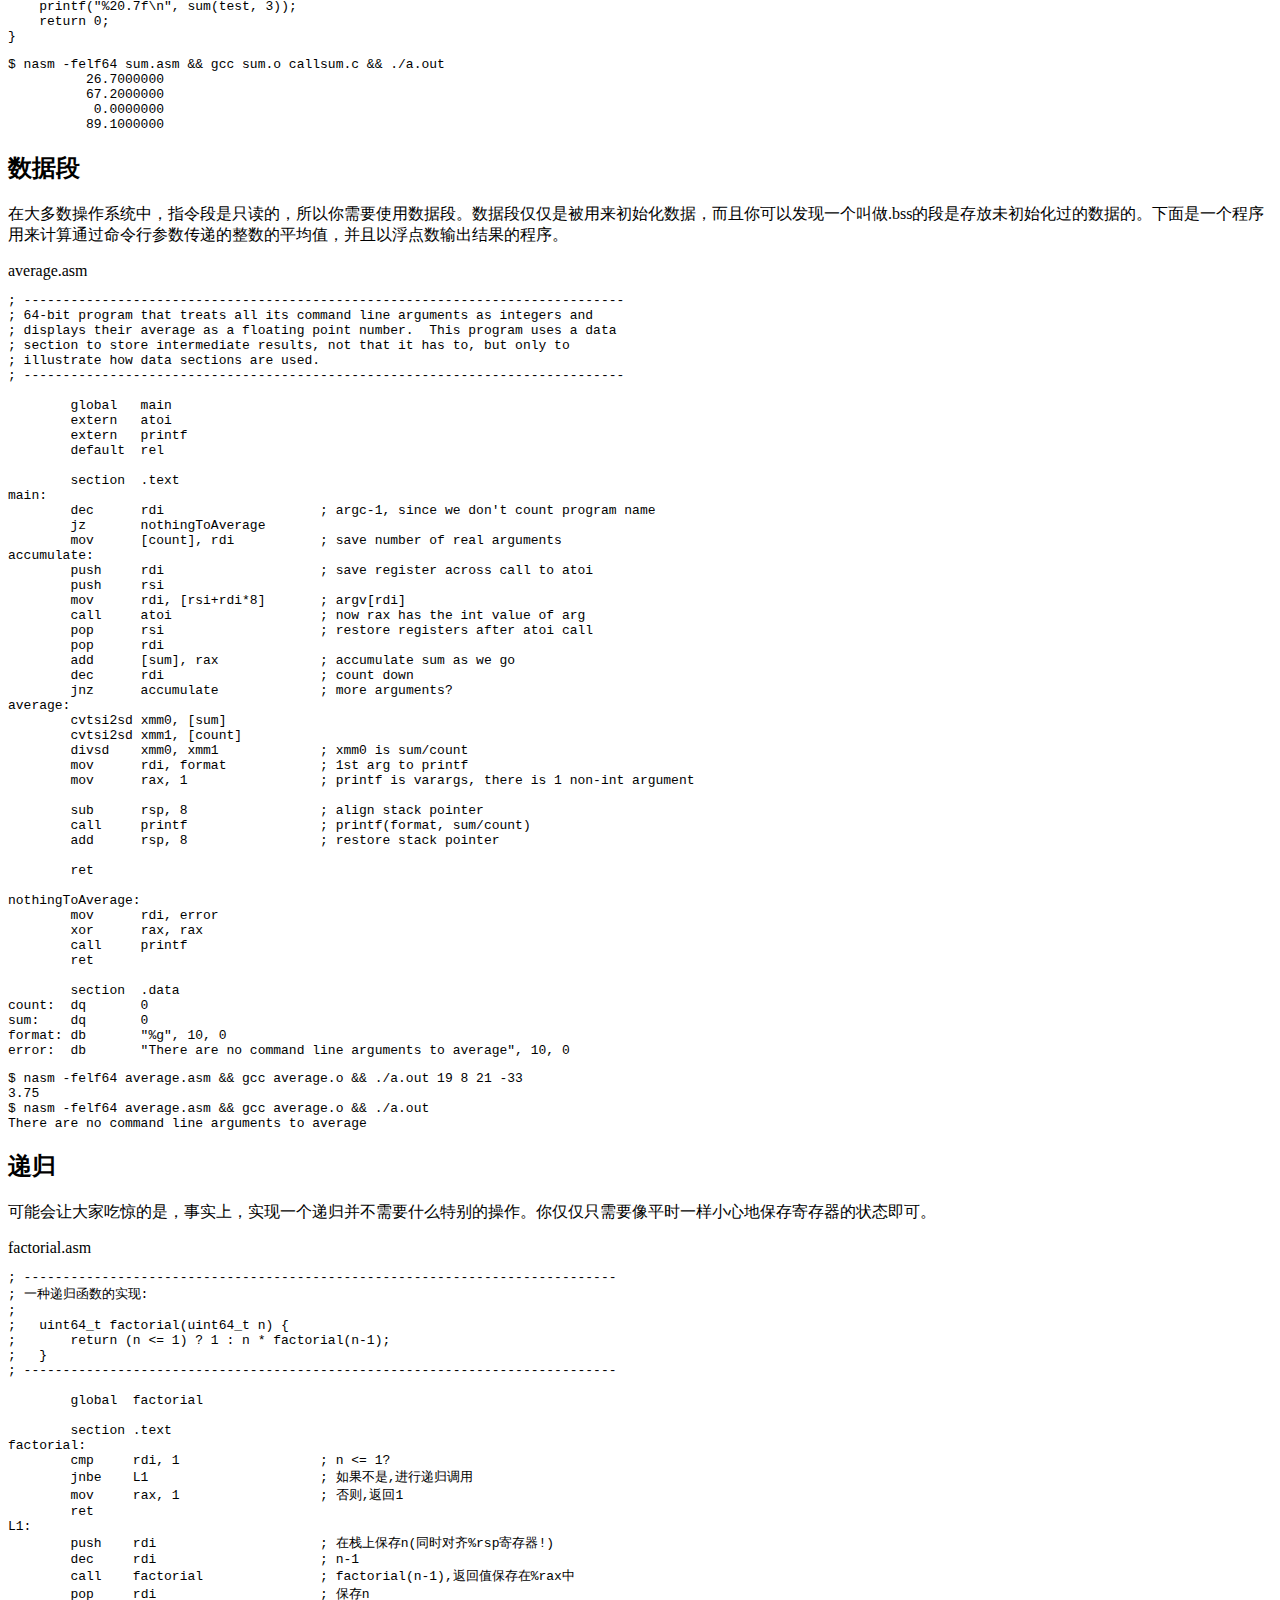
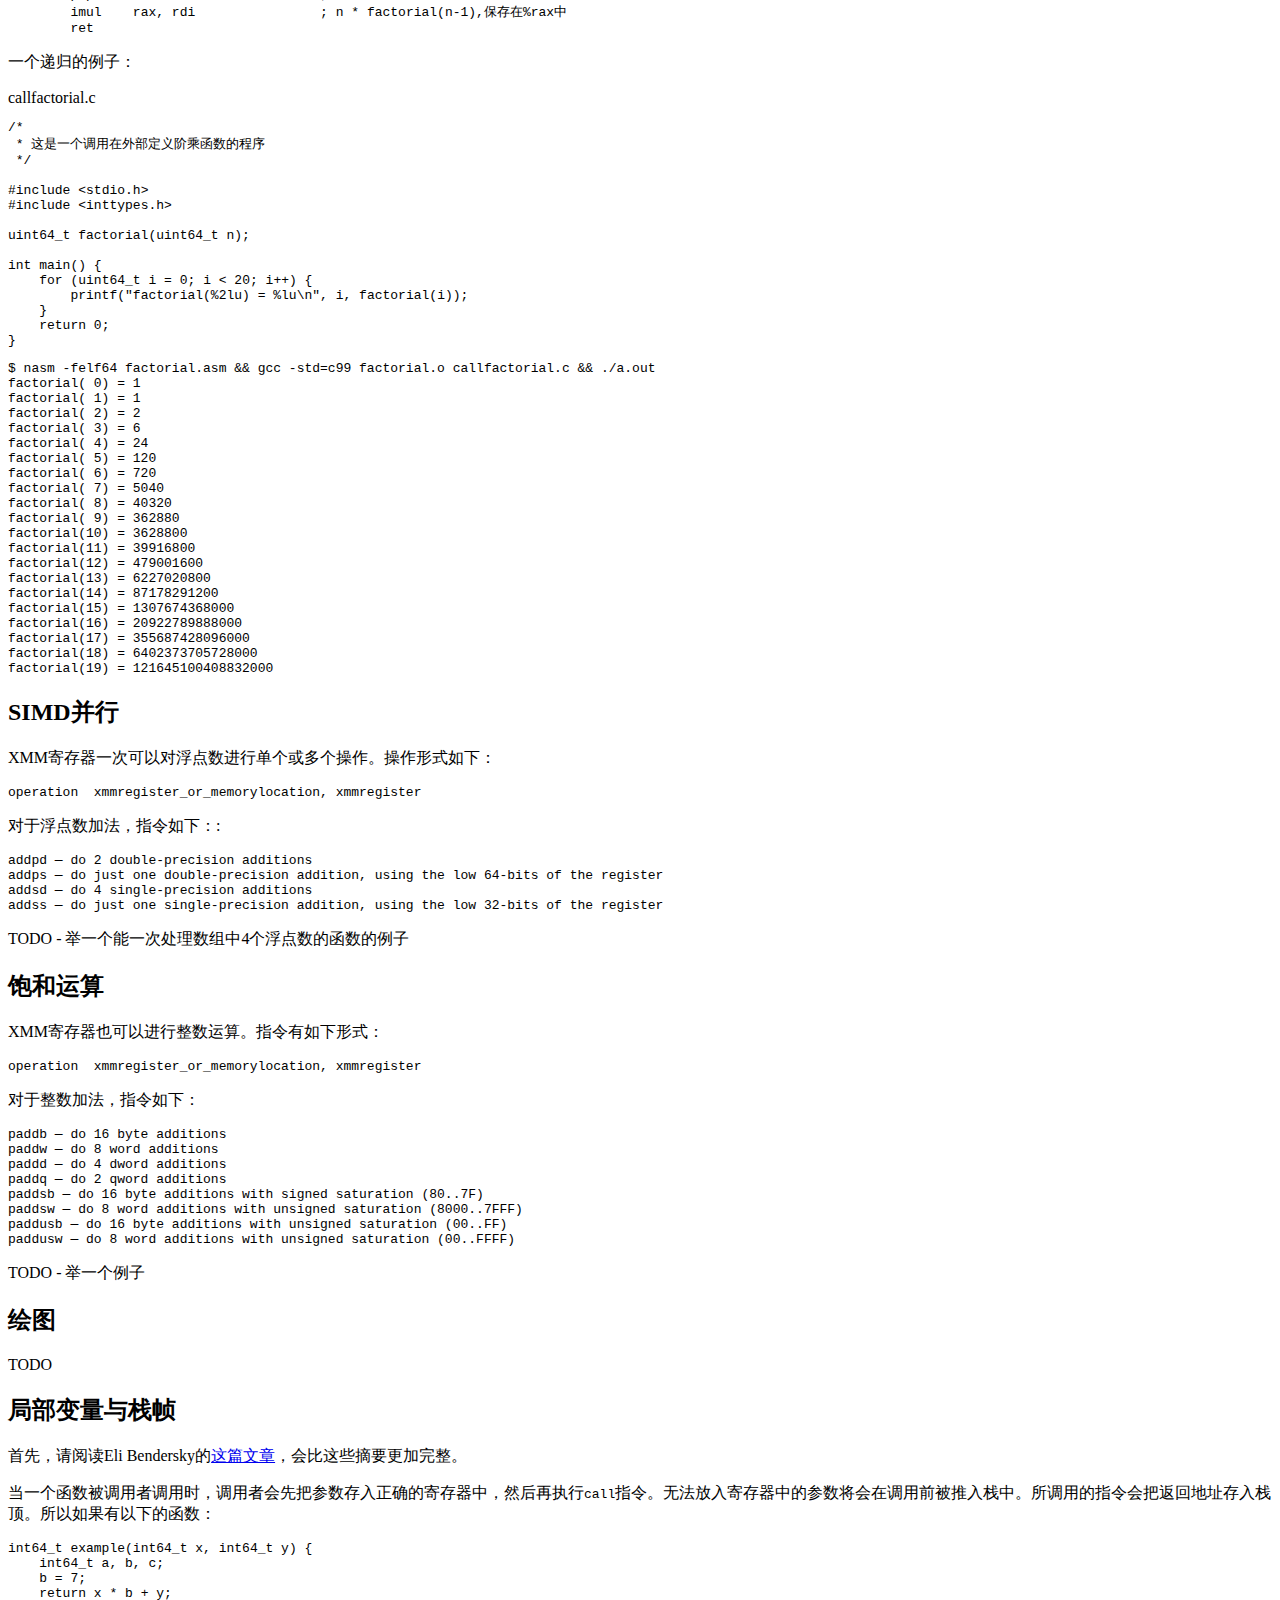
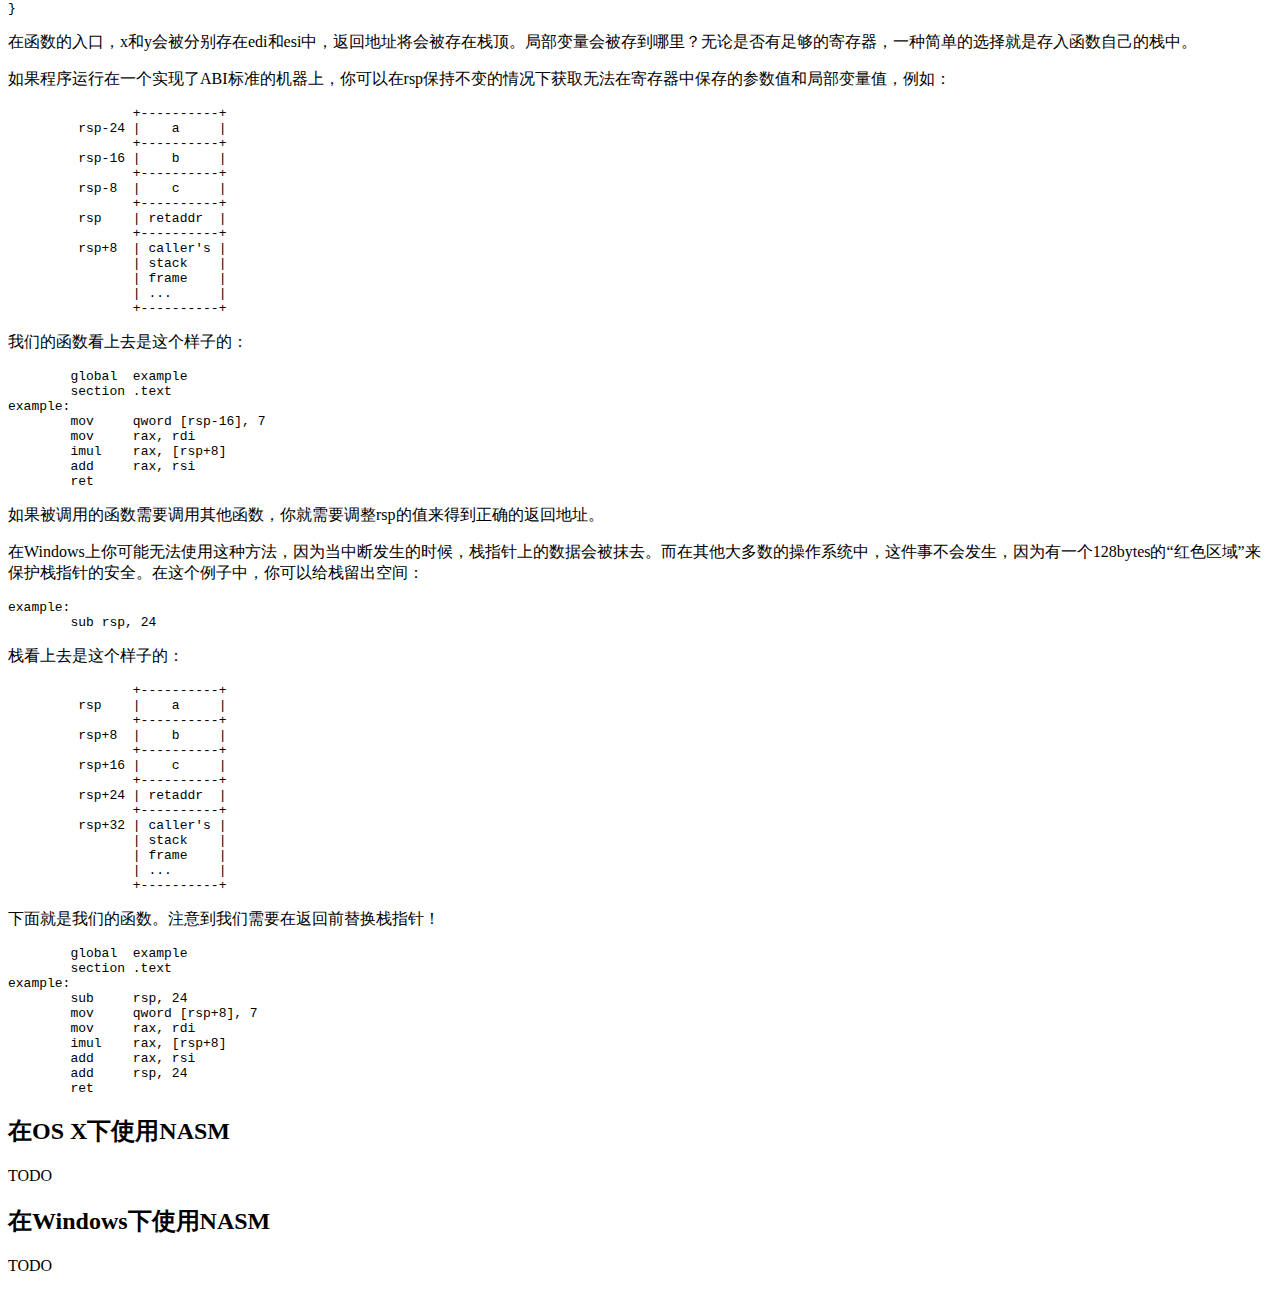
==== commit 2f787b37: "Finished Calling Conventions" ====
--- a/index.html
+++ b/index.html
@@ -3,9 +3,9 @@
 <html><head><meta http-equiv="Content-Type" content="text/html; charset=UTF-8">
 <meta charset="utf-8">
 <title>NASM Examples</title>
-<link rel="stylesheet" type="text/css" href="./NASM Examples_files/default.css">
-<link rel="stylesheet" type="text/css" href="./NASM Examples_files/prettify.css">
-<script type="text/javascript" src="./NASM Examples_files/prettify.js"></script><style type="text/css"></style>
+<link rel="stylesheet" type="text/css" href="./default.css">
+<link rel="stylesheet" type="text/css" href="./prettify.css">
+<script type="text/javascript" src="./prettify.js"></script><style type="text/css"></style>
 </head>
 <body class="coursenotes">
 <script type="text/javascript">onload = prettyPrint;</script>
@@ -27,7 +27,7 @@
 
 <p>我们的第一个程序将使用1号系统调用来输出一条信息并且使用60号系统调用来退出程序。</p>
 
-<div class="filename"><span>hello.asm</span></div><pre class="prettyprint lang-asm"><span class="com">; ----------------------------------------------------------------------------------------</span><span class="pln"><br></span><span class="com">; 仅使用系统调用来输出"Hello, World"到控制台。这个程序仅在64位的Linux下运行。</span><span class="pln"><br></span><span class="com">; 如何编译执行:</span><span class="pln"><br></span><span class="com">;</span><span class="pln"><br></span><span class="com">; &nbsp; &nbsp; nasm -felf64 hello.asm &amp;&amp; ld hello.o &amp;&amp; ./a.out</span><span class="pln"><br></span><span class="com">; ----------------------------------------------------------------------------------------</span><span class="pln"><br><br>&nbsp; &nbsp; &nbsp; &nbsp; global &nbsp;_start<br><br>&nbsp; &nbsp; &nbsp; &nbsp; section .text<br>_start:<br>&nbsp; &nbsp; &nbsp; &nbsp; </span><span class="com">; write(1, message, 13)</span><span class="pln"><br>&nbsp; &nbsp; &nbsp; &nbsp; mov &nbsp; &nbsp; </span><span class="kwd">rax</span><span class="pln">, 1 &nbsp; &nbsp; &nbsp; &nbsp; &nbsp; &nbsp; &nbsp; &nbsp; &nbsp;</span><span class="com">; system call 1 is write</span><span class="pln"><br>&nbsp; &nbsp; &nbsp; &nbsp; mov &nbsp; &nbsp; </span><span class="kwd">rdi</span><span class="pln">, 1 &nbsp; &nbsp; &nbsp; &nbsp; &nbsp; &nbsp; &nbsp; &nbsp; &nbsp;</span><span class="com">; file handle 1 is stdout</span><span class="pln"><br>&nbsp; &nbsp; &nbsp; &nbsp; mov &nbsp; &nbsp; </span><span class="kwd">rsi</span><span class="pln">, message &nbsp; &nbsp; &nbsp; &nbsp; &nbsp; &nbsp;</span><span class="com">; address of string to output</span><span class="pln"><br>&nbsp; &nbsp; &nbsp; &nbsp; mov &nbsp; &nbsp; </span><span class="kwd">rdx</span><span class="pln">, 13 &nbsp; &nbsp; &nbsp; &nbsp; &nbsp; &nbsp; &nbsp; &nbsp; </span><span class="com">; number of bytes</span><span class="pln"><br>&nbsp; &nbsp; &nbsp; &nbsp; syscall &nbsp; &nbsp; &nbsp; &nbsp; &nbsp; &nbsp; &nbsp; &nbsp; &nbsp; &nbsp; &nbsp; &nbsp; </span><span class="com">; invoke operating system to do the write</span><span class="pln"><br><br>&nbsp; &nbsp; &nbsp; &nbsp; </span><span class="com">; exit(0)</span><span class="pln"><br>&nbsp; &nbsp; &nbsp; &nbsp; mov &nbsp; &nbsp; </span><span class="kwd">eax</span><span class="pln">, 60 &nbsp; &nbsp; &nbsp; &nbsp; &nbsp; &nbsp; &nbsp; &nbsp; </span><span class="com">; system call 60 is exit</span><span class="pln"><br>&nbsp; &nbsp; &nbsp; &nbsp; xor &nbsp; &nbsp; </span><span class="kwd">rdi</span><span class="pln">, </span><span class="kwd">rdi</span><span class="pln"> &nbsp; &nbsp; &nbsp; &nbsp; &nbsp; &nbsp; &nbsp; &nbsp;</span><span class="com">; exit code 0</span><span class="pln"><br>&nbsp; &nbsp; &nbsp; &nbsp; syscall &nbsp; &nbsp; &nbsp; &nbsp; &nbsp; &nbsp; &nbsp; &nbsp; &nbsp; &nbsp; &nbsp; &nbsp; </span><span class="com">; invoke operating system to exit</span><span class="pln"><br>message:<br>&nbsp; &nbsp; &nbsp; &nbsp; db &nbsp; &nbsp; &nbsp;"Hello, World", 10 &nbsp; &nbsp; &nbsp;</span><span class="com">; note the newline at the end</span></pre>
+<div class="filename"><span>hello.asm</span></div><pre class="prettyprint lang-asm"><span class="com">; ----------------------------------------------------------------------------------------</span><span class="pln"><br></span><span class="com">; 仅使用系统调用来输出"Hello, World"到控制台。 这个程序仅在64位的Linux下运行。</span><span class="pln"><br></span><span class="com">; 如何编译执行:</span><span class="pln"><br></span><span class="com">;</span><span class="pln"><br></span><span class="com">; &nbsp; &nbsp; nasm -felf64 hello.asm &amp;&amp; ld hello.o &amp;&amp; ./a.out</span><span class="pln"><br></span><span class="com">; ----------------------------------------------------------------------------------------</span><span class="pln"><br><br>&nbsp; &nbsp; &nbsp; &nbsp; global &nbsp;_start<br><br>&nbsp; &nbsp; &nbsp; &nbsp; section .text<br>_start:<br>&nbsp; &nbsp; &nbsp; &nbsp; </span><span class="com">; write(1, message, 13)</span><span class="pln"><br>&nbsp; &nbsp; &nbsp; &nbsp; mov &nbsp; &nbsp; </span><span class="kwd">rax</span><span class="pln">, 1 &nbsp; &nbsp; &nbsp; &nbsp; &nbsp; &nbsp; &nbsp; &nbsp; &nbsp;</span><span class="com">; 1号系统调用是写操作</span><span class="pln"><br>&nbsp; &nbsp; &nbsp; &nbsp; mov &nbsp; &nbsp; </span><span class="kwd">rdi</span><span class="pln">, 1 &nbsp; &nbsp; &nbsp; &nbsp; &nbsp; &nbsp; &nbsp; &nbsp; &nbsp;</span><span class="com">; 1号文件系统调用是标准输出</span><span class="pln"><br>&nbsp; &nbsp; &nbsp; &nbsp; mov &nbsp; &nbsp; </span><span class="kwd">rsi</span><span class="pln">, message &nbsp; &nbsp; &nbsp; &nbsp; &nbsp; &nbsp;</span><span class="com">; 输出字符串的地址</span><span class="pln"><br>&nbsp; &nbsp; &nbsp; &nbsp; mov &nbsp; &nbsp; </span><span class="kwd">rdx</span><span class="pln">, 13 &nbsp; &nbsp; &nbsp; &nbsp; &nbsp; &nbsp; &nbsp; &nbsp; </span><span class="com">; 字符串的长度</span><span class="pln"><br>&nbsp; &nbsp; &nbsp; &nbsp; syscall &nbsp; &nbsp; &nbsp; &nbsp; &nbsp; &nbsp; &nbsp; &nbsp; &nbsp; &nbsp; &nbsp; &nbsp; </span><span class="com">; 调用系统执行写操作</span><span class="pln"><br><br>&nbsp; &nbsp; &nbsp; &nbsp; </span><span class="com">; exit(0)</span><span class="pln"><br>&nbsp; &nbsp; &nbsp; &nbsp; mov &nbsp; &nbsp; </span><span class="kwd">eax</span><span class="pln">, 60 &nbsp; &nbsp; &nbsp; &nbsp; &nbsp; &nbsp; &nbsp; &nbsp; </span><span class="com">; 60号系统调用是退出</span><span class="pln"><br>&nbsp; &nbsp; &nbsp; &nbsp; xor &nbsp; &nbsp; </span><span class="kwd">rdi</span><span class="pln">, </span><span class="kwd">rdi</span><span class="pln"> &nbsp; &nbsp; &nbsp; &nbsp; &nbsp; &nbsp; &nbsp; &nbsp;</span><span class="com">; 0号退出代码</span><span class="pln"><br>&nbsp; &nbsp; &nbsp; &nbsp; syscall &nbsp; &nbsp; &nbsp; &nbsp; &nbsp; &nbsp; &nbsp; &nbsp; &nbsp; &nbsp; &nbsp; &nbsp; </span><span class="com">; 调用系统执行退出</span><span class="pln"><br>message:<br>&nbsp; &nbsp; &nbsp; &nbsp; db &nbsp; &nbsp; &nbsp;"Hello, World", 10 &nbsp; &nbsp; &nbsp;</span><span class="com">; 注意到最后的换行</span></pre>
 <pre class="console">$ <kbd>nasm -felf64 hello.asm &amp;&amp; ld hello.o &amp;&amp; ./a.out</kbd>
 Hello, World
 </pre>
@@ -36,7 +36,7 @@
 
 <p>记得C程序为何看上去总是从"main"函数开始执行吗？实际上，因为在C语言库的内部有一个<code>_start</code>标签!在<code>_start</code>处的代码首先会做一些初始化的工作，然后调用 <code>main</code> 函数，最后会做一些清理工作，最终执行60号系统系统调用。因此，你只需要实现 <code>main</code> 函数。我们在汇编中可以这么做：
 
-</p><div class="filename"><span>hola.asm</span></div><pre class="prettyprint lang-asm"><span class="com">; ----------------------------------------------------------------------------------------</span><span class="pln"><br></span><span class="com">; Writes "Hola, mundo" to the console using a C library. Runs on Linux or any other system</span><span class="pln"><br></span><span class="com">; that does not use underscores for symbols in its C library. To assemble and run:</span><span class="pln"><br></span><span class="com">;</span><span class="pln"><br></span><span class="com">; &nbsp; &nbsp; nasm -felf64 hola.asm &amp;&amp; gcc hola.o &amp;&amp; ./a.out</span><span class="pln"><br></span><span class="com">; ----------------------------------------------------------------------------------------</span><span class="pln"><br><br>&nbsp; &nbsp; &nbsp; &nbsp; global &nbsp;main<br>&nbsp; &nbsp; &nbsp; &nbsp; extern &nbsp;puts<br><br>&nbsp; &nbsp; &nbsp; &nbsp; section .text<br>main: &nbsp; &nbsp; &nbsp; &nbsp; &nbsp; &nbsp; &nbsp; &nbsp; &nbsp; &nbsp; &nbsp; &nbsp; &nbsp; &nbsp; &nbsp; &nbsp; &nbsp; </span><span class="com">; This is called by the C library startup code</span><span class="pln"><br>&nbsp; &nbsp; &nbsp; &nbsp; mov &nbsp; &nbsp; </span><span class="kwd">rdi</span><span class="pln">, message &nbsp; &nbsp; &nbsp; &nbsp; &nbsp; &nbsp;</span><span class="com">; First integer (or pointer) argument in rdi</span><span class="pln"><br>&nbsp; &nbsp; &nbsp; &nbsp; call &nbsp; &nbsp;puts &nbsp; &nbsp; &nbsp; &nbsp; &nbsp; &nbsp; &nbsp; &nbsp; &nbsp; &nbsp;</span><span class="com">; puts(message)</span><span class="pln"><br>&nbsp; &nbsp; &nbsp; &nbsp; ret &nbsp; &nbsp; &nbsp; &nbsp; &nbsp; &nbsp; &nbsp; &nbsp; &nbsp; &nbsp; &nbsp; &nbsp; &nbsp; &nbsp; </span><span class="com">; Return from main back into C library wrapper</span><span class="pln"><br>message:<br>&nbsp; &nbsp; &nbsp; &nbsp; db &nbsp; &nbsp; &nbsp;"Hola, mundo", 0 &nbsp; &nbsp; &nbsp; &nbsp;</span><span class="com">; Note strings must be terminated with 0 in C</span></pre>
+</p><div class="filename"><span>hola.asm</span></div><pre class="prettyprint lang-asm"><span class="com">; ----------------------------------------------------------------------------------------</span><span class="pln"><br></span><span class="com">; 使用C语言库在控制台输出"Hola, mundo"。程序运行在Linux或者其他在C语言库中不使用下划线的操作系统上。</span><span class="pln"><br></span><span class="com">; 如何编译执行:</span><span class="pln"><br></span><span class="com">;</span><span class="pln"><br></span><span class="com">; &nbsp; &nbsp; nasm -felf64 hola.asm &amp;&amp; gcc hola.o &amp;&amp; ./a.out</span><span class="pln"><br></span><span class="com">; ----------------------------------------------------------------------------------------</span><span class="pln"><br><br>&nbsp; &nbsp; &nbsp; &nbsp; global &nbsp;main<br>&nbsp; &nbsp; &nbsp; &nbsp; extern &nbsp;puts<br><br>&nbsp; &nbsp; &nbsp; &nbsp; section .text<br>main: &nbsp; &nbsp; &nbsp; &nbsp; &nbsp; &nbsp; &nbsp; &nbsp; &nbsp; &nbsp; &nbsp; &nbsp; &nbsp; &nbsp; &nbsp; &nbsp; &nbsp; </span><span class="com">; 被C语言库的初始化代码所调用</span><span class="pln"><br>&nbsp; &nbsp; &nbsp; &nbsp; mov &nbsp; &nbsp; </span><span class="kwd">rdi</span><span class="pln">, message &nbsp; &nbsp; &nbsp; &nbsp; &nbsp; &nbsp;</span><span class="com">; 在rdi中的第一个整数（或者指针）</span><span class="pln"><br>&nbsp; &nbsp; &nbsp; &nbsp; call &nbsp; &nbsp;puts &nbsp; &nbsp; &nbsp; &nbsp; &nbsp; &nbsp; &nbsp; &nbsp; &nbsp; &nbsp;</span><span class="com">; 输入文本</span><span class="pln"><br>&nbsp; &nbsp; &nbsp; &nbsp; ret &nbsp; &nbsp; &nbsp; &nbsp; &nbsp; &nbsp; &nbsp; &nbsp; &nbsp; &nbsp; &nbsp; &nbsp; &nbsp; &nbsp; </span><span class="com">; 由main函数返回C语言库例程</span><span class="pln"><br>message:<br>&nbsp; &nbsp; &nbsp; &nbsp; db &nbsp; &nbsp; &nbsp;"Hola, mundo", 0 &nbsp; &nbsp; &nbsp; &nbsp;</span><span class="com">; 注意到在C语言中字符串必须以0结束</span></pre>
 <pre class="console">$ <kbd>nasm -felf64 hola.asm &amp;&amp; gcc hola.o &amp;&amp; ./a.out</kbd>
 Hola, mundo
 </pre>
@@ -64,7 +64,7 @@
 
 <p>下面是一个用来展示如何保存和恢复寄存器的程序：</p>
 
-<div class="filename"><span>fib.asm</span></div><pre class="prettyprint lang-asm"><span class="com">; -----------------------------------------------------------------------------</span><span class="pln"><br></span><span class="com">; A 64-bit Linux application that writes the first 90 Fibonacci numbers. To</span><span class="pln"><br></span><span class="com">; assemble and run:</span><span class="pln"><br></span><span class="com">;</span><span class="pln"><br></span><span class="com">; &nbsp; &nbsp; nasm -felf64 fib.asm &amp;&amp; gcc fib.o &amp;&amp; ./a.out</span><span class="pln"><br></span><span class="com">; -----------------------------------------------------------------------------</span><span class="pln"><br><br>&nbsp; &nbsp; &nbsp; &nbsp; global &nbsp;main<br>&nbsp; &nbsp; &nbsp; &nbsp; extern &nbsp;printf<br><br>&nbsp; &nbsp; &nbsp; &nbsp; section .text<br>main:<br>&nbsp; &nbsp; &nbsp; &nbsp; push &nbsp; &nbsp;</span><span class="kwd">rbx</span><span class="pln"> &nbsp; &nbsp; &nbsp; &nbsp; &nbsp; &nbsp; &nbsp; &nbsp; &nbsp; &nbsp; </span><span class="com">; we have to save this since we use it</span><span class="pln"><br><br>&nbsp; &nbsp; &nbsp; &nbsp; mov &nbsp; &nbsp; </span><span class="kwd">ecx</span><span class="pln">, 90 &nbsp; &nbsp; &nbsp; &nbsp; &nbsp; &nbsp; &nbsp; &nbsp; </span><span class="com">; ecx will countdown to 0</span><span class="pln"><br>&nbsp; &nbsp; &nbsp; &nbsp; xor &nbsp; &nbsp; </span><span class="kwd">rax</span><span class="pln">, </span><span class="kwd">rax</span><span class="pln"> &nbsp; &nbsp; &nbsp; &nbsp; &nbsp; &nbsp; &nbsp; &nbsp;</span><span class="com">; rax will hold the current number</span><span class="pln"><br>&nbsp; &nbsp; &nbsp; &nbsp; xor &nbsp; &nbsp; </span><span class="kwd">rbx</span><span class="pln">, </span><span class="kwd">rbx</span><span class="pln"> &nbsp; &nbsp; &nbsp; &nbsp; &nbsp; &nbsp; &nbsp; &nbsp;</span><span class="com">; rbx will hold the next number</span><span class="pln"><br>&nbsp; &nbsp; &nbsp; &nbsp; inc &nbsp; &nbsp; </span><span class="kwd">rbx</span><span class="pln"> &nbsp; &nbsp; &nbsp; &nbsp; &nbsp; &nbsp; &nbsp; &nbsp; &nbsp; &nbsp; </span><span class="com">; rbx is originally 1</span><span class="pln"><br>print:<br>&nbsp; &nbsp; &nbsp; &nbsp; </span><span class="com">; We need to call printf, but we are using rax, rbx, and rcx. &nbsp;printf</span><span class="pln"><br>&nbsp; &nbsp; &nbsp; &nbsp; </span><span class="com">; may destroy rax and rcx so we will save these before the call and</span><span class="pln"><br>&nbsp; &nbsp; &nbsp; &nbsp; </span><span class="com">; restore them afterwards.</span><span class="pln"><br><br>&nbsp; &nbsp; &nbsp; &nbsp; push &nbsp; &nbsp;</span><span class="kwd">rax</span><span class="pln"> &nbsp; &nbsp; &nbsp; &nbsp; &nbsp; &nbsp; &nbsp; &nbsp; &nbsp; &nbsp; </span><span class="com">; caller-save register</span><span class="pln"><br>&nbsp; &nbsp; &nbsp; &nbsp; push &nbsp; &nbsp;</span><span class="kwd">rcx</span><span class="pln"> &nbsp; &nbsp; &nbsp; &nbsp; &nbsp; &nbsp; &nbsp; &nbsp; &nbsp; &nbsp; </span><span class="com">; caller-save register</span><span class="pln"><br><br>&nbsp; &nbsp; &nbsp; &nbsp; mov &nbsp; &nbsp; </span><span class="kwd">rdi</span><span class="pln">, format &nbsp; &nbsp; &nbsp; &nbsp; &nbsp; &nbsp; </span><span class="com">; set 1st parameter (format)</span><span class="pln"><br>&nbsp; &nbsp; &nbsp; &nbsp; mov &nbsp; &nbsp; </span><span class="kwd">rsi</span><span class="pln">, </span><span class="kwd">rax</span><span class="pln"> &nbsp; &nbsp; &nbsp; &nbsp; &nbsp; &nbsp; &nbsp; &nbsp;</span><span class="com">; set 2nd parameter (current_number)</span><span class="pln"><br>&nbsp; &nbsp; &nbsp; &nbsp; xor &nbsp; &nbsp; </span><span class="kwd">rax</span><span class="pln">, </span><span class="kwd">rax</span><span class="pln"> &nbsp; &nbsp; &nbsp; &nbsp; &nbsp; &nbsp; &nbsp; &nbsp;</span><span class="com">; because printf is varargs</span><span class="pln"><br><br>&nbsp; &nbsp; &nbsp; &nbsp; </span><span class="com">; Stack is already aligned because we pushed three 8 byte registers</span><span class="pln"><br>&nbsp; &nbsp; &nbsp; &nbsp; call &nbsp; &nbsp;printf &nbsp; &nbsp; &nbsp; &nbsp; &nbsp; &nbsp; &nbsp; &nbsp; &nbsp;</span><span class="com">; printf(format, current_number)</span><span class="pln"><br><br>&nbsp; &nbsp; &nbsp; &nbsp; pop &nbsp; &nbsp; </span><span class="kwd">rcx</span><span class="pln"> &nbsp; &nbsp; &nbsp; &nbsp; &nbsp; &nbsp; &nbsp; &nbsp; &nbsp; &nbsp; </span><span class="com">; restore caller-save register</span><span class="pln"><br>&nbsp; &nbsp; &nbsp; &nbsp; pop &nbsp; &nbsp; </span><span class="kwd">rax</span><span class="pln"> &nbsp; &nbsp; &nbsp; &nbsp; &nbsp; &nbsp; &nbsp; &nbsp; &nbsp; &nbsp; </span><span class="com">; restore caller-save register</span><span class="pln"><br><br>&nbsp; &nbsp; &nbsp; &nbsp; mov &nbsp; &nbsp; </span><span class="kwd">rdx</span><span class="pln">, </span><span class="kwd">rax</span><span class="pln"> &nbsp; &nbsp; &nbsp; &nbsp; &nbsp; &nbsp; &nbsp; &nbsp;</span><span class="com">; save the current number</span><span class="pln"><br>&nbsp; &nbsp; &nbsp; &nbsp; mov &nbsp; &nbsp; </span><span class="kwd">rax</span><span class="pln">, </span><span class="kwd">rbx</span><span class="pln"> &nbsp; &nbsp; &nbsp; &nbsp; &nbsp; &nbsp; &nbsp; &nbsp;</span><span class="com">; next number is now current</span><span class="pln"><br>&nbsp; &nbsp; &nbsp; &nbsp; add &nbsp; &nbsp; </span><span class="kwd">rbx</span><span class="pln">, </span><span class="kwd">rdx</span><span class="pln"> &nbsp; &nbsp; &nbsp; &nbsp; &nbsp; &nbsp; &nbsp; &nbsp;</span><span class="com">; get the new next number</span><span class="pln"><br>&nbsp; &nbsp; &nbsp; &nbsp; dec &nbsp; &nbsp; </span><span class="kwd">ecx</span><span class="pln"> &nbsp; &nbsp; &nbsp; &nbsp; &nbsp; &nbsp; &nbsp; &nbsp; &nbsp; &nbsp; </span><span class="com">; count down</span><span class="pln"><br>&nbsp; &nbsp; &nbsp; &nbsp; jnz &nbsp; &nbsp; print &nbsp; &nbsp; &nbsp; &nbsp; &nbsp; &nbsp; &nbsp; &nbsp; &nbsp; </span><span class="com">; if not done counting, do some more</span><span class="pln"><br><br>&nbsp; &nbsp; &nbsp; &nbsp; pop &nbsp; &nbsp; </span><span class="kwd">rbx</span><span class="pln"> &nbsp; &nbsp; &nbsp; &nbsp; &nbsp; &nbsp; &nbsp; &nbsp; &nbsp; &nbsp; </span><span class="com">; restore rbx before returning</span><span class="pln"><br>&nbsp; &nbsp; &nbsp; &nbsp; ret<br>format:<br>&nbsp; &nbsp; &nbsp; &nbsp; db &nbsp;"%20ld", 10, 0</span></pre>
+<div class="filename"><span>fib.asm</span></div><pre class="prettyprint lang-asm"><span class="com">; -----------------------------------------------------------------------------</span><span class="pln"><br></span><span class="com">; 一个输出Fibonacci数列前90项的64位Linux程序。</span><span class="pln"><br></span><span class="com">; 如何编译执行:</span><span class="pln"><br></span><span class="com">;</span><span class="pln"><br></span><span class="com">; &nbsp; &nbsp; nasm -felf64 fib.asm &amp;&amp; gcc fib.o &amp;&amp; ./a.out</span><span class="pln"><br></span><span class="com">; -----------------------------------------------------------------------------</span><span class="pln"><br><br>&nbsp; &nbsp; &nbsp; &nbsp; global &nbsp;main<br>&nbsp; &nbsp; &nbsp; &nbsp; extern &nbsp;printf<br><br>&nbsp; &nbsp; &nbsp; &nbsp; section .text<br>main:<br>&nbsp; &nbsp; &nbsp; &nbsp; push &nbsp; &nbsp;</span><span class="kwd">rbx</span><span class="pln"> &nbsp; &nbsp; &nbsp; &nbsp; &nbsp; &nbsp; &nbsp; &nbsp; &nbsp; &nbsp; </span><span class="com">; 因为需要用rbx寄存器所以需要保存</span><span class="pln"><br><br>&nbsp; &nbsp; &nbsp; &nbsp; mov &nbsp; &nbsp; </span><span class="kwd">ecx</span><span class="pln">, 90 &nbsp; &nbsp; &nbsp; &nbsp; &nbsp; &nbsp; &nbsp; &nbsp; </span><span class="com">; ecx作为计数器直至减到0</span><span class="pln"><br>&nbsp; &nbsp; &nbsp; &nbsp; xor &nbsp; &nbsp; </span><span class="kwd">rax</span><span class="pln">, </span><span class="kwd">rax</span><span class="pln"> &nbsp; &nbsp; &nbsp; &nbsp; &nbsp; &nbsp; &nbsp; &nbsp;</span><span class="com">; rax将记录当前的数字</span><span class="pln"><br>&nbsp; &nbsp; &nbsp; &nbsp; xor &nbsp; &nbsp; </span><span class="kwd">rbx</span><span class="pln">, </span><span class="kwd">rbx</span><span class="pln"> &nbsp; &nbsp; &nbsp; &nbsp; &nbsp; &nbsp; &nbsp; &nbsp;</span><span class="com">; rbx将记录下一个的数字</span><span class="pln"><br>&nbsp; &nbsp; &nbsp; &nbsp; inc &nbsp; &nbsp; </span><span class="kwd">rbx</span><span class="pln"> &nbsp; &nbsp; &nbsp; &nbsp; &nbsp; &nbsp; &nbsp; &nbsp; &nbsp; &nbsp; </span><span class="com">; rbx初始值1</span><span class="pln"><br>print:<br>&nbsp; &nbsp; &nbsp; &nbsp; </span><span class="com">; 我们需要调用printf函数,但是我们也同时在使用rax,rbx和rcx这三个寄存器。</span><span class="pln"><br>&nbsp; &nbsp; &nbsp; &nbsp; </span><span class="com">; 调用printf函数会破坏rax和rcx着两个寄存器的值,所以我们要在调用前保存</span><span class="pln"><br>&nbsp; &nbsp; &nbsp; &nbsp; </span><span class="com">; 并且在调用后恢复这两个寄存器中的数据。</span><span class="pln"><br><br>&nbsp; &nbsp; &nbsp; &nbsp; push &nbsp; &nbsp;</span><span class="kwd">rax</span><span class="pln"> &nbsp; &nbsp; &nbsp; &nbsp; &nbsp; &nbsp; &nbsp; &nbsp; &nbsp; &nbsp; </span><span class="com">; 调用函数保存寄存器</span><span class="pln"><br>&nbsp; &nbsp; &nbsp; &nbsp; push &nbsp; &nbsp;</span><span class="kwd">rcx</span><span class="pln"> &nbsp; &nbsp; &nbsp; &nbsp; &nbsp; &nbsp; &nbsp; &nbsp; &nbsp; &nbsp; </span><span class="com">; 调用函数保存寄存器</span><span class="pln"><br><br>&nbsp; &nbsp; &nbsp; &nbsp; mov &nbsp; &nbsp; </span><span class="kwd">rdi</span><span class="pln">, format &nbsp; &nbsp; &nbsp; &nbsp; &nbsp; &nbsp; </span><span class="com">; 设置第一个参数(format)</span><span class="pln"><br>&nbsp; &nbsp; &nbsp; &nbsp; mov &nbsp; &nbsp; </span><span class="kwd">rsi</span><span class="pln">, </span><span class="kwd">rax</span><span class="pln"> &nbsp; &nbsp; &nbsp; &nbsp; &nbsp; &nbsp; &nbsp; &nbsp;</span><span class="com">; 设置第二个参数(current_number)</span><span class="pln"><br>&nbsp; &nbsp; &nbsp; &nbsp; xor &nbsp; &nbsp; </span><span class="kwd">rax</span><span class="pln">, </span><span class="kwd">rax</span><span class="pln"> &nbsp; &nbsp; &nbsp; &nbsp; &nbsp; &nbsp; &nbsp; &nbsp;</span><span class="com">; 因为printf是多参数的</span><span class="pln"><br><br>&nbsp; &nbsp; &nbsp; &nbsp; </span><span class="com">; 栈内已经对齐,因为我们压入了三个8字节的数据。</span><span class="pln"><br>&nbsp; &nbsp; &nbsp; &nbsp; call &nbsp; &nbsp;printf &nbsp; &nbsp; &nbsp; &nbsp; &nbsp; &nbsp; &nbsp; &nbsp; &nbsp;</span><span class="com">; printf(format, current_number)</span><span class="pln"><br><br>&nbsp; &nbsp; &nbsp; &nbsp; pop &nbsp; &nbsp; </span><span class="kwd">rcx</span><span class="pln"> &nbsp; &nbsp; &nbsp; &nbsp; &nbsp; &nbsp; &nbsp; &nbsp; &nbsp; &nbsp; </span><span class="com">; 恢复调用函数所保存的寄存器</span><span class="pln"><br>&nbsp; &nbsp; &nbsp; &nbsp; pop &nbsp; &nbsp; </span><span class="kwd">rax</span><span class="pln"> &nbsp; &nbsp; &nbsp; &nbsp; &nbsp; &nbsp; &nbsp; &nbsp; &nbsp; &nbsp; </span><span class="com">; 恢复调用函数所保存的寄存器</span><span class="pln"><br><br>&nbsp; &nbsp; &nbsp; &nbsp; mov &nbsp; &nbsp; </span><span class="kwd">rdx</span><span class="pln">, </span><span class="kwd">rax</span><span class="pln"> &nbsp; &nbsp; &nbsp; &nbsp; &nbsp; &nbsp; &nbsp; &nbsp;</span><span class="com">; 保存当前的数字</span><span class="pln"><br>&nbsp; &nbsp; &nbsp; &nbsp; mov &nbsp; &nbsp; </span><span class="kwd">rax</span><span class="pln">, </span><span class="kwd">rbx</span><span class="pln"> &nbsp; &nbsp; &nbsp; &nbsp; &nbsp; &nbsp; &nbsp; &nbsp;</span><span class="com">; 下一个数字保存在当前数字的位置</span><span class="pln"><br>&nbsp; &nbsp; &nbsp; &nbsp; add &nbsp; &nbsp; </span><span class="kwd">rbx</span><span class="pln">, </span><span class="kwd">rdx</span><span class="pln"> &nbsp; &nbsp; &nbsp; &nbsp; &nbsp; &nbsp; &nbsp; &nbsp;</span><span class="com">; 计算得到下一个数字</span><span class="pln"><br>&nbsp; &nbsp; &nbsp; &nbsp; dec &nbsp; &nbsp; </span><span class="kwd">ecx</span><span class="pln"> &nbsp; &nbsp; &nbsp; &nbsp; &nbsp; &nbsp; &nbsp; &nbsp; &nbsp; &nbsp; </span><span class="com">; ecx减1</span><span class="pln"><br>&nbsp; &nbsp; &nbsp; &nbsp; jnz &nbsp; &nbsp; print &nbsp; &nbsp; &nbsp; &nbsp; &nbsp; &nbsp; &nbsp; &nbsp; &nbsp; </span><span class="com">; 如果不是0,继续循环</span><span class="pln"><br><br>&nbsp; &nbsp; &nbsp; &nbsp; pop &nbsp; &nbsp; </span><span class="kwd">rbx</span><span class="pln"> &nbsp; &nbsp; &nbsp; &nbsp; &nbsp; &nbsp; &nbsp; &nbsp; &nbsp; &nbsp; </span><span class="com">; 返回前恢复rbx的值</span><span class="pln"><br>&nbsp; &nbsp; &nbsp; &nbsp; ret<br>format:<br>&nbsp; &nbsp; &nbsp; &nbsp; db &nbsp;"%20ld", 10, 0</span></pre>
 <pre class="console">$ <kbd>nasm -felf64 fib.asm &amp;&amp; gcc fib.o &amp;&amp; ./a.out</kbd>
                    0
                    1
@@ -82,7 +82,7 @@
 
 <p>这是一个实现从三个整型参数中返回最大值函数的程序。</p>
 
-<div class="filename"><span>maxofthree.asm</span></div><pre class="prettyprint lang-asm"><span class="com">; -----------------------------------------------------------------------------</span><span class="pln"><br></span><span class="com">; A 64-bit function that returns the maximum value of its three 64-bit integer</span><span class="pln"><br></span><span class="com">; arguments. &nbsp;The function has signature:</span><span class="pln"><br></span><span class="com">;</span><span class="pln"><br></span><span class="com">; &nbsp; int64_t maxofthree(int64_t x, int64_t y, int64_t z)</span><span class="pln"><br></span><span class="com">;</span><span class="pln"><br></span><span class="com">; Note that the parameters have already been passed in rdi, rsi, and rdx. &nbsp;We</span><span class="pln"><br></span><span class="com">; just have to return the value in rax.</span><span class="pln"><br></span><span class="com">; -----------------------------------------------------------------------------</span><span class="pln"><br><br>&nbsp; &nbsp; &nbsp; &nbsp; global &nbsp;maxofthree<br>&nbsp; &nbsp; &nbsp; &nbsp; section .text<br>maxofthree:<br>&nbsp; &nbsp; &nbsp; &nbsp; mov &nbsp; &nbsp; </span><span class="kwd">rax</span><span class="pln">, </span><span class="kwd">rdi</span><span class="pln"> &nbsp; &nbsp; &nbsp; &nbsp; &nbsp; &nbsp; &nbsp; &nbsp;</span><span class="com">; result (rax) initially holds x</span><span class="pln"><br>&nbsp; &nbsp; &nbsp; &nbsp; cmp &nbsp; &nbsp; </span><span class="kwd">rax</span><span class="pln">, </span><span class="kwd">rsi</span><span class="pln"> &nbsp; &nbsp; &nbsp; &nbsp; &nbsp; &nbsp; &nbsp; &nbsp;</span><span class="com">; is x less than y?</span><span class="pln"><br>&nbsp; &nbsp; &nbsp; &nbsp; cmovl &nbsp; </span><span class="kwd">rax</span><span class="pln">, </span><span class="kwd">rsi</span><span class="pln"> &nbsp; &nbsp; &nbsp; &nbsp; &nbsp; &nbsp; &nbsp; &nbsp;</span><span class="com">; if so, set result to y</span><span class="pln"><br>&nbsp; &nbsp; &nbsp; &nbsp; cmp &nbsp; &nbsp; </span><span class="kwd">rax</span><span class="pln">, </span><span class="kwd">rdx</span><span class="pln"> &nbsp; &nbsp; &nbsp; &nbsp; &nbsp; &nbsp; &nbsp; &nbsp;</span><span class="com">; is max(x,y) less than z?</span><span class="pln"><br>&nbsp; &nbsp; &nbsp; &nbsp; cmovl &nbsp; </span><span class="kwd">rax</span><span class="pln">, </span><span class="kwd">rdx</span><span class="pln"> &nbsp; &nbsp; &nbsp; &nbsp; &nbsp; &nbsp; &nbsp; &nbsp;</span><span class="com">; if so, set result to z</span><span class="pln"><br>&nbsp; &nbsp; &nbsp; &nbsp; ret &nbsp; &nbsp; &nbsp; &nbsp; &nbsp; &nbsp; &nbsp; &nbsp; &nbsp; &nbsp; &nbsp; &nbsp; &nbsp; &nbsp; </span><span class="com">; the max will be in rax</span></pre>
+<div class="filename"><span>maxofthree.asm</span></div><pre class="prettyprint lang-asm"><span class="com">; -----------------------------------------------------------------------------</span><span class="pln"><br></span><span class="com">; A 64-bit function that returns the maximum value of its three 64-bit integer</span><span class="pln"><br></span><span class="com">; arguments. &nbsp;The function has signature:</span><span class="pln"><br></span><span class="com">;</span><span class="pln"><br></span><span class="com">; &nbsp; int64_t maxofthree(int64_t x, int64_t y, int64_t z)</span><span class="pln"><br></span><span class="com">;</span><span class="pln"><br></span><span class="com">; Note that the parameters have already been passed in rdi, rsi, and rdx. &nbsp;We</span><span class="pln"><br></span><span class="com">; just have to return the value in rax.</span><span class="pln"><br></span><span class="com">; -----------------------------------------------------------------------------</span><span class="pln"><br><br>&nbsp; &nbsp; &nbsp; &nbsp; global &nbsp;maxofthree<br>&nbsp; &nbsp; &nbsp; &nbsp; section .text<br>maxofthree:<br>&nbsp; &nbsp; &nbsp; &nbsp; mov &nbsp; &nbsp; </span><span class="kwd">rax</span><span class="pln">, </span><span class="kwd">rdi</span><span class="pln"> &nbsp; &nbsp; &nbsp; &nbsp; &nbsp; &nbsp; &nbsp; &nbsp;</span><span class="com">; rax寄存器初始保存x的值</span><span class="pln"><br>&nbsp; &nbsp; &nbsp; &nbsp; cmp &nbsp; &nbsp; </span><span class="kwd">rax</span><span class="pln">, </span><span class="kwd">rsi</span><span class="pln"> &nbsp; &nbsp; &nbsp; &nbsp; &nbsp; &nbsp; &nbsp; &nbsp;</span><span class="com">; x小于y吗?</span><span class="pln"><br>&nbsp; &nbsp; &nbsp; &nbsp; cmovl &nbsp; </span><span class="kwd">rax</span><span class="pln">, </span><span class="kwd">rsi</span><span class="pln"> &nbsp; &nbsp; &nbsp; &nbsp; &nbsp; &nbsp; &nbsp; &nbsp;</span><span class="com">; 如果是的话,返回值置为y</span><span class="pln"><br>&nbsp; &nbsp; &nbsp; &nbsp; cmp &nbsp; &nbsp; </span><span class="kwd">rax</span><span class="pln">, </span><span class="kwd">rdx</span><span class="pln"> &nbsp; &nbsp; &nbsp; &nbsp; &nbsp; &nbsp; &nbsp; &nbsp;</span><span class="com">; x和y中的最大值小于z吗?</span><span class="pln"><br>&nbsp; &nbsp; &nbsp; &nbsp; cmovl &nbsp; </span><span class="kwd">rax</span><span class="pln">, </span><span class="kwd">rdx</span><span class="pln"> &nbsp; &nbsp; &nbsp; &nbsp; &nbsp; &nbsp; &nbsp; &nbsp;</span><span class="com">; 如果是的话,返回值置为z</span><span class="pln"><br>&nbsp; &nbsp; &nbsp; &nbsp; ret &nbsp; &nbsp; &nbsp; &nbsp; &nbsp; &nbsp; &nbsp; &nbsp; &nbsp; &nbsp; &nbsp; &nbsp; &nbsp; &nbsp; </span><span class="com">; 最大值被存放在rax中</span></pre>
 <p>下面是一个调用汇编函数的C程序。</p>
 
 <div class="filename"><span>callmaxofthree.c</span></div><pre class="prettyprint"><span class="com">/*<br>&nbsp;* A small program that illustrates how to call the maxofthree function we wrote in<br>&nbsp;* assembly language.<br>&nbsp;*/</span><span class="pln"><br><br></span><span class="com">#include</span><span class="pln"> </span><span class="str">&lt;stdio.h&gt;</span><span class="pln"><br></span><span class="com">#include</span><span class="pln"> </span><span class="str">&lt;inttypes.h&gt;</span><span class="pln"><br><br>int64_t maxofthree</span><span class="pun">(</span><span class="pln">int64_t</span><span class="pun">,</span><span class="pln"> int64_t</span><span class="pun">,</span><span class="pln"> int64_t</span><span class="pun">);</span><span class="pln"><br><br></span><span class="kwd">int</span><span class="pln"> main</span><span class="pun">()</span><span class="pln"> </span><span class="pun">{</span><span class="pln"><br>&nbsp; &nbsp; printf</span><span class="pun">(</span><span class="str">"%ld\n"</span><span class="pun">,</span><span class="pln"> maxofthree</span><span class="pun">(</span><span class="lit">1</span><span class="pun">,</span><span class="pln"> </span><span class="pun">-</span><span class="lit">4</span><span class="pun">,</span><span class="pln"> </span><span class="pun">-</span><span class="lit">7</span><span class="pun">));</span><span class="pln"><br>&nbsp; &nbsp; printf</span><span class="pun">(</span><span class="str">"%ld\n"</span><span class="pun">,</span><span class="pln"> maxofthree</span><span class="pun">(</span><span class="lit">2</span><span class="pun">,</span><span class="pln"> </span><span class="pun">-</span><span class="lit">6</span><span class="pun">,</span><span class="pln"> </span><span class="lit">1</span><span class="pun">));</span><span class="pln"><br>&nbsp; &nbsp; printf</span><span class="pun">(</span><span class="str">"%ld\n"</span><span class="pun">,</span><span class="pln"> maxofthree</span><span class="pun">(</span><span class="lit">2</span><span class="pun">,</span><span class="pln"> </span><span class="lit">3</span><span class="pun">,</span><span class="pln"> </span><span class="lit">1</span><span class="pun">));</span><span class="pln"><br>&nbsp; &nbsp; printf</span><span class="pun">(</span><span class="str">"%ld\n"</span><span class="pun">,</span><span class="pln"> maxofthree</span><span class="pun">(-</span><span class="lit">2</span><span class="pun">,</span><span class="pln"> </span><span class="lit">4</span><span class="pun">,</span><span class="pln"> </span><span class="lit">3</span><span class="pun">));</span><span class="pln"><br>&nbsp; &nbsp; printf</span><span class="pun">(</span><span class="str">"%ld\n"</span><span class="pun">,</span><span class="pln"> maxofthree</span><span class="pun">(</span><span class="lit">2</span><span class="pun">,</span><span class="pln"> </span><span class="pun">-</span><span class="lit">6</span><span class="pun">,</span><span class="pln"> </span><span class="lit">5</span><span class="pun">));</span><span class="pln"><br>&nbsp; &nbsp; printf</span><span class="pun">(</span><span class="str">"%ld\n"</span><span class="pun">,</span><span class="pln"> maxofthree</span><span class="pun">(</span><span class="lit">2</span><span class="pun">,</span><span class="pln"> </span><span class="lit">4</span><span class="pun">,</span><span class="pln"> </span><span class="lit">6</span><span class="pun">));</span><span class="pln"><br>&nbsp; &nbsp; </span><span class="kwd">return</span><span class="pln"> </span><span class="lit">0</span><span class="pun">;</span><span class="pln"><br></span><span class="pun">}</span></pre>
@@ -155,12 +155,12 @@
 
 <h2>递归</h2>
 
-<p>可能让大家吃惊的是，事实上，实现一个递归并不需要什么特别的操作。你仅仅只需要像平时一样小心地保存寄存器的状态即可。</p>
-
-<div class="filename"><span>factorial.asm</span></div><pre class="prettyprint lang-asm"><span class="com">; ----------------------------------------------------------------------------</span><span class="pln"><br></span><span class="com">; An implementation of the recursive function:</span><span class="pln"><br></span><span class="com">;</span><span class="pln"><br></span><span class="com">; &nbsp; uint64_t factorial(uint64_t n) {</span><span class="pln"><br></span><span class="com">; &nbsp; &nbsp; &nbsp; return (n &lt;= 1) ? 1 : n * factorial(n-1);</span><span class="pln"><br></span><span class="com">; &nbsp; }</span><span class="pln"><br></span><span class="com">; ----------------------------------------------------------------------------</span><span class="pln"><br><br>&nbsp; &nbsp; &nbsp; &nbsp; global &nbsp;factorial<br><br>&nbsp; &nbsp; &nbsp; &nbsp; section .text<br>factorial:<br>&nbsp; &nbsp; &nbsp; &nbsp; cmp &nbsp; &nbsp; </span><span class="kwd">rdi</span><span class="pln">, 1 &nbsp; &nbsp; &nbsp; &nbsp; &nbsp; &nbsp; &nbsp; &nbsp; &nbsp;</span><span class="com">; n &lt;= 1?</span><span class="pln"><br>&nbsp; &nbsp; &nbsp; &nbsp; jnbe &nbsp; &nbsp;L1 &nbsp; &nbsp; &nbsp; &nbsp; &nbsp; &nbsp; &nbsp; &nbsp; &nbsp; &nbsp; &nbsp;</span><span class="com">; if not, go do a recursive call</span><span class="pln"><br>&nbsp; &nbsp; &nbsp; &nbsp; mov &nbsp; &nbsp; </span><span class="kwd">rax</span><span class="pln">, 1 &nbsp; &nbsp; &nbsp; &nbsp; &nbsp; &nbsp; &nbsp; &nbsp; &nbsp;</span><span class="com">; otherwise return 1</span><span class="pln"><br>&nbsp; &nbsp; &nbsp; &nbsp; ret<br>L1:<br>&nbsp; &nbsp; &nbsp; &nbsp; push &nbsp; &nbsp;</span><span class="kwd">rdi</span><span class="pln"> &nbsp; &nbsp; &nbsp; &nbsp; &nbsp; &nbsp; &nbsp; &nbsp; &nbsp; &nbsp; </span><span class="com">; save n on stack (also aligns %rsp!)</span><span class="pln"><br>&nbsp; &nbsp; &nbsp; &nbsp; dec &nbsp; &nbsp; </span><span class="kwd">rdi</span><span class="pln"> &nbsp; &nbsp; &nbsp; &nbsp; &nbsp; &nbsp; &nbsp; &nbsp; &nbsp; &nbsp; </span><span class="com">; n-1</span><span class="pln"><br>&nbsp; &nbsp; &nbsp; &nbsp; call &nbsp; &nbsp;factorial &nbsp; &nbsp; &nbsp; &nbsp; &nbsp; &nbsp; &nbsp; </span><span class="com">; factorial(n-1), result goes in %rax</span><span class="pln"><br>&nbsp; &nbsp; &nbsp; &nbsp; pop &nbsp; &nbsp; </span><span class="kwd">rdi</span><span class="pln"> &nbsp; &nbsp; &nbsp; &nbsp; &nbsp; &nbsp; &nbsp; &nbsp; &nbsp; &nbsp; </span><span class="com">; restore n</span><span class="pln"><br>&nbsp; &nbsp; &nbsp; &nbsp; imul &nbsp; &nbsp;</span><span class="kwd">rax</span><span class="pln">, </span><span class="kwd">rdi</span><span class="pln"> &nbsp; &nbsp; &nbsp; &nbsp; &nbsp; &nbsp; &nbsp; &nbsp;</span><span class="com">; n * factorial(n-1), stored in %rax</span><span class="pln"><br>&nbsp; &nbsp; &nbsp; &nbsp; ret</span></pre>
+<p>可能会让大家吃惊的是，事实上，实现一个递归并不需要什么特别的操作。你仅仅只需要像平时一样小心地保存寄存器的状态即可。</p>
+
+<div class="filename"><span>factorial.asm</span></div><pre class="prettyprint lang-asm"><span class="com">; ----------------------------------------------------------------------------</span><span class="pln"><br></span><span class="com">; 一种递归函数的实现:</span><span class="pln"><br></span><span class="com">;</span><span class="pln"><br></span><span class="com">; &nbsp; uint64_t factorial(uint64_t n) {</span><span class="pln"><br></span><span class="com">; &nbsp; &nbsp; &nbsp; return (n &lt;= 1) ? 1 : n * factorial(n-1);</span><span class="pln"><br></span><span class="com">; &nbsp; }</span><span class="pln"><br></span><span class="com">; ----------------------------------------------------------------------------</span><span class="pln"><br><br>&nbsp; &nbsp; &nbsp; &nbsp; global &nbsp;factorial<br><br>&nbsp; &nbsp; &nbsp; &nbsp; section .text<br>factorial:<br>&nbsp; &nbsp; &nbsp; &nbsp; cmp &nbsp; &nbsp; </span><span class="kwd">rdi</span><span class="pln">, 1 &nbsp; &nbsp; &nbsp; &nbsp; &nbsp; &nbsp; &nbsp; &nbsp; &nbsp;</span><span class="com">; n &lt;= 1?</span><span class="pln"><br>&nbsp; &nbsp; &nbsp; &nbsp; jnbe &nbsp; &nbsp;L1 &nbsp; &nbsp; &nbsp; &nbsp; &nbsp; &nbsp; &nbsp; &nbsp; &nbsp; &nbsp; &nbsp;</span><span class="com">; 如果不是,进行递归调用</span><span class="pln"><br>&nbsp; &nbsp; &nbsp; &nbsp; mov &nbsp; &nbsp; </span><span class="kwd">rax</span><span class="pln">, 1 &nbsp; &nbsp; &nbsp; &nbsp; &nbsp; &nbsp; &nbsp; &nbsp; &nbsp;</span><span class="com">; 否则,返回1</span><span class="pln"><br>&nbsp; &nbsp; &nbsp; &nbsp; ret<br>L1:<br>&nbsp; &nbsp; &nbsp; &nbsp; push &nbsp; &nbsp;</span><span class="kwd">rdi</span><span class="pln"> &nbsp; &nbsp; &nbsp; &nbsp; &nbsp; &nbsp; &nbsp; &nbsp; &nbsp; &nbsp; </span><span class="com">; 在栈上保存n(同时对齐%rsp寄存器!)</span><span class="pln"><br>&nbsp; &nbsp; &nbsp; &nbsp; dec &nbsp; &nbsp; </span><span class="kwd">rdi</span><span class="pln"> &nbsp; &nbsp; &nbsp; &nbsp; &nbsp; &nbsp; &nbsp; &nbsp; &nbsp; &nbsp; </span><span class="com">; n-1</span><span class="pln"><br>&nbsp; &nbsp; &nbsp; &nbsp; call &nbsp; &nbsp;factorial &nbsp; &nbsp; &nbsp; &nbsp; &nbsp; &nbsp; &nbsp; </span><span class="com">; factorial(n-1),返回值保存在%rax中</span><span class="pln"><br>&nbsp; &nbsp; &nbsp; &nbsp; pop &nbsp; &nbsp; </span><span class="kwd">rdi</span><span class="pln"> &nbsp; &nbsp; &nbsp; &nbsp; &nbsp; &nbsp; &nbsp; &nbsp; &nbsp; &nbsp; </span><span class="com">; 保存n</span><span class="pln"><br>&nbsp; &nbsp; &nbsp; &nbsp; imul &nbsp; &nbsp;</span><span class="kwd">rax</span><span class="pln">, </span><span class="kwd">rdi</span><span class="pln"> &nbsp; &nbsp; &nbsp; &nbsp; &nbsp; &nbsp; &nbsp; &nbsp;</span><span class="com">; n * factorial(n-1),保存在%rax中</span><span class="pln"><br>&nbsp; &nbsp; &nbsp; &nbsp; ret</span></pre>
 <p>一个递归的例子：</p>
 
-<div class="filename"><span>callfactorial.c</span></div><pre class="prettyprint"><span class="com">/*<br>&nbsp;* An application that illustrates calling the factorial function defined elsewhere.<br>&nbsp;*/</span><span class="pln"><br><br></span><span class="com">#include</span><span class="pln"> </span><span class="str">&lt;stdio.h&gt;</span><span class="pln"><br></span><span class="com">#include</span><span class="pln"> </span><span class="str">&lt;inttypes.h&gt;</span><span class="pln"><br><br>uint64_t factorial</span><span class="pun">(</span><span class="pln">uint64_t n</span><span class="pun">);</span><span class="pln"><br><br></span><span class="kwd">int</span><span class="pln"> main</span><span class="pun">()</span><span class="pln"> </span><span class="pun">{</span><span class="pln"><br>&nbsp; &nbsp; </span><span class="kwd">for</span><span class="pln"> </span><span class="pun">(</span><span class="pln">uint64_t i </span><span class="pun">=</span><span class="pln"> </span><span class="lit">0</span><span class="pun">;</span><span class="pln"> i </span><span class="pun">&lt;</span><span class="pln"> </span><span class="lit">20</span><span class="pun">;</span><span class="pln"> i</span><span class="pun">++)</span><span class="pln"> </span><span class="pun">{</span><span class="pln"><br>&nbsp; &nbsp; &nbsp; &nbsp; printf</span><span class="pun">(</span><span class="str">"factorial(%2lu) = %lu\n"</span><span class="pun">,</span><span class="pln"> i</span><span class="pun">,</span><span class="pln"> factorial</span><span class="pun">(</span><span class="pln">i</span><span class="pun">));</span><span class="pln"><br>&nbsp; &nbsp; </span><span class="pun">}</span><span class="pln"><br>&nbsp; &nbsp; </span><span class="kwd">return</span><span class="pln"> </span><span class="lit">0</span><span class="pun">;</span><span class="pln"><br></span><span class="pun">}</span></pre>
+<div class="filename"><span>callfactorial.c</span></div><pre class="prettyprint"><span class="com">/*<br>&nbsp;* 这是一个调用在外部定义阶乘函数的程序<br>&nbsp;*/</span><span class="pln"><br><br></span><span class="com">#include</span><span class="pln"> </span><span class="str">&lt;stdio.h&gt;</span><span class="pln"><br></span><span class="com">#include</span><span class="pln"> </span><span class="str">&lt;inttypes.h&gt;</span><span class="pln"><br><br>uint64_t factorial</span><span class="pun">(</span><span class="pln">uint64_t n</span><span class="pun">);</span><span class="pln"><br><br></span><span class="kwd">int</span><span class="pln"> main</span><span class="pun">()</span><span class="pln"> </span><span class="pun">{</span><span class="pln"><br>&nbsp; &nbsp; </span><span class="kwd">for</span><span class="pln"> </span><span class="pun">(</span><span class="pln">uint64_t i </span><span class="pun">=</span><span class="pln"> </span><span class="lit">0</span><span class="pun">;</span><span class="pln"> i </span><span class="pun">&lt;</span><span class="pln"> </span><span class="lit">20</span><span class="pun">;</span><span class="pln"> i</span><span class="pun">++)</span><span class="pln"> </span><span class="pun">{</span><span class="pln"><br>&nbsp; &nbsp; &nbsp; &nbsp; printf</span><span class="pun">(</span><span class="str">"factorial(%2lu) = %lu\n"</span><span class="pun">,</span><span class="pln"> i</span><span class="pun">,</span><span class="pln"> factorial</span><span class="pun">(</span><span class="pln">i</span><span class="pun">));</span><span class="pln"><br>&nbsp; &nbsp; </span><span class="pun">}</span><span class="pln"><br>&nbsp; &nbsp; </span><span class="kwd">return</span><span class="pln"> </span><span class="lit">0</span><span class="pun">;</span><span class="pln"><br></span><span class="pun">}</span></pre>
 <pre class="console">$ <kbd>nasm -felf64 factorial.asm &amp;&amp; gcc -std=c99 factorial.o callfactorial.c &amp;&amp; ./a.out</kbd>
 factorial( 0) = 1
 factorial( 1) = 1
@@ -377,7 +377,7 @@
 <p>TODO</p>
 
 
-<script src="./NASM Examples_files/lang-asm.js"></script>
+<script src="./lang-asm.js"></script>
 </div>
 </div>
 <script>title = document.getElementsByTagName("h1")[0]; if (title) document.title = title.innerHTML;</script>
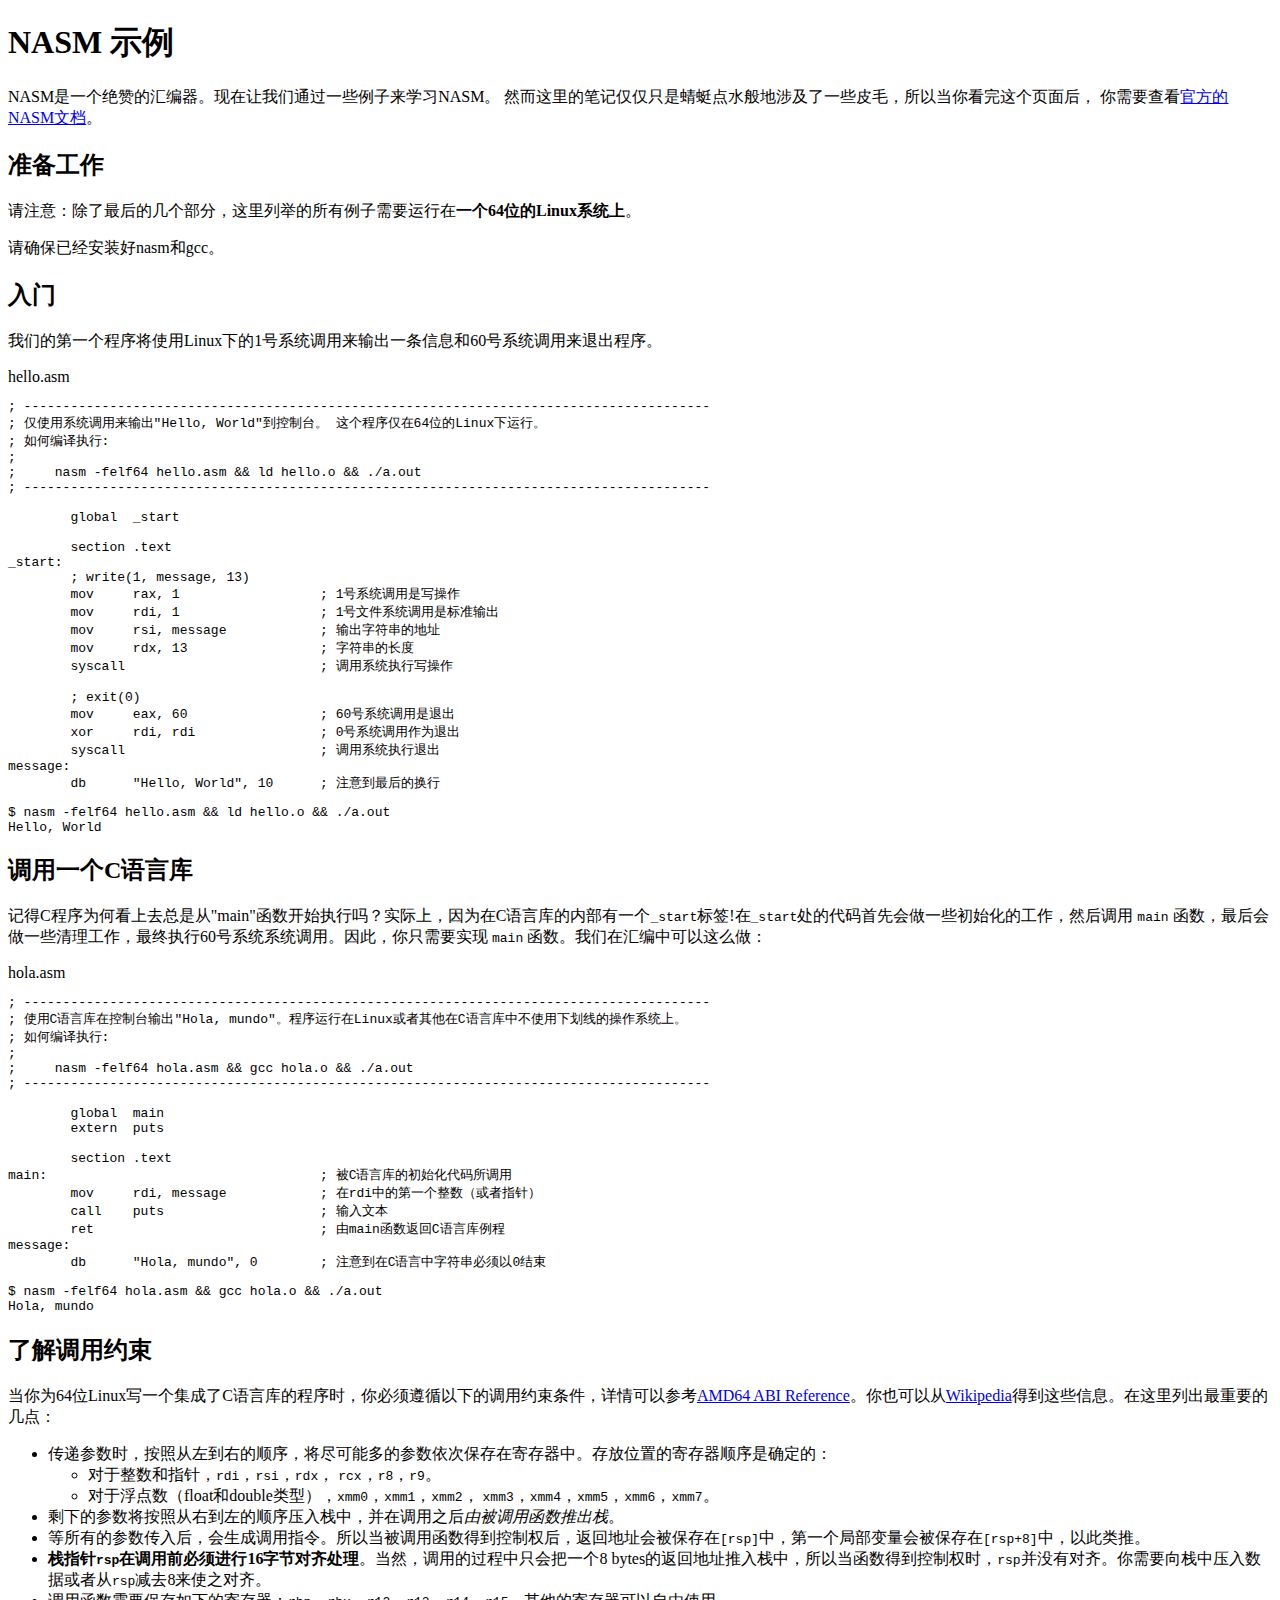
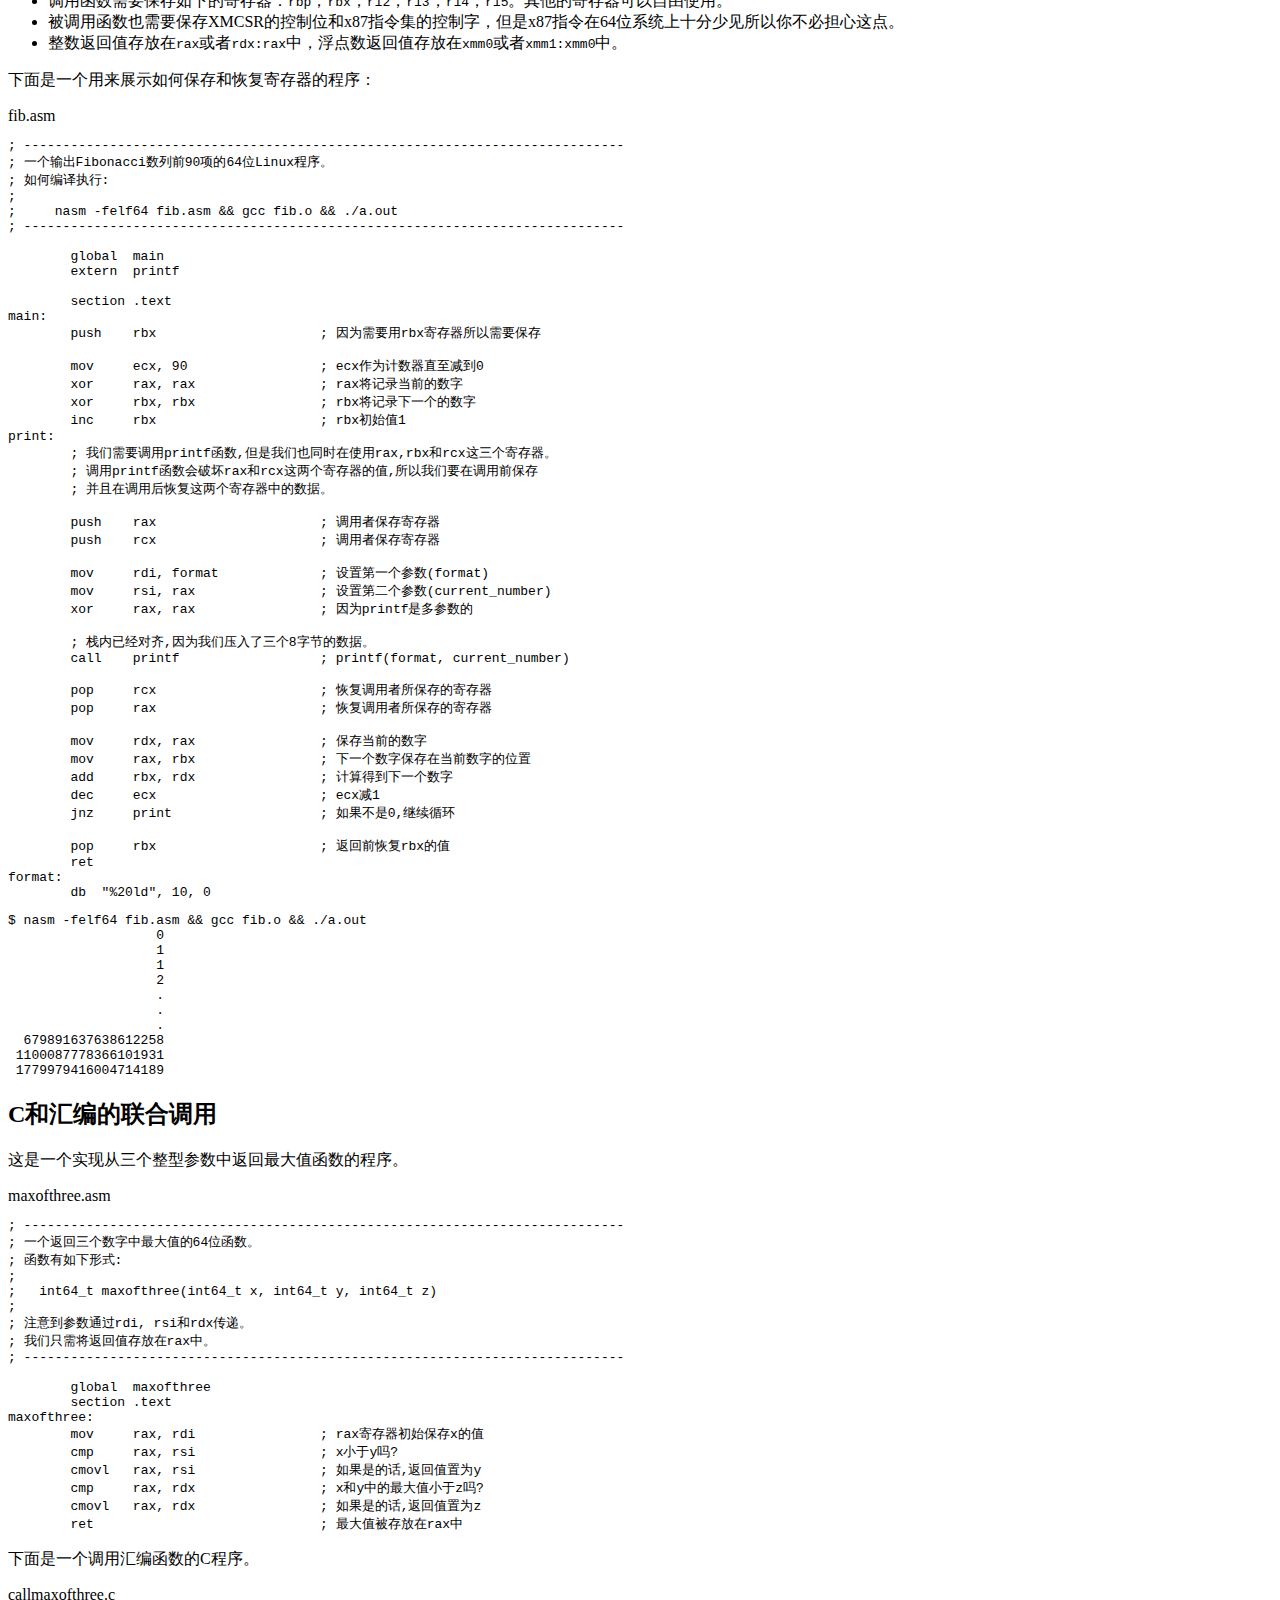
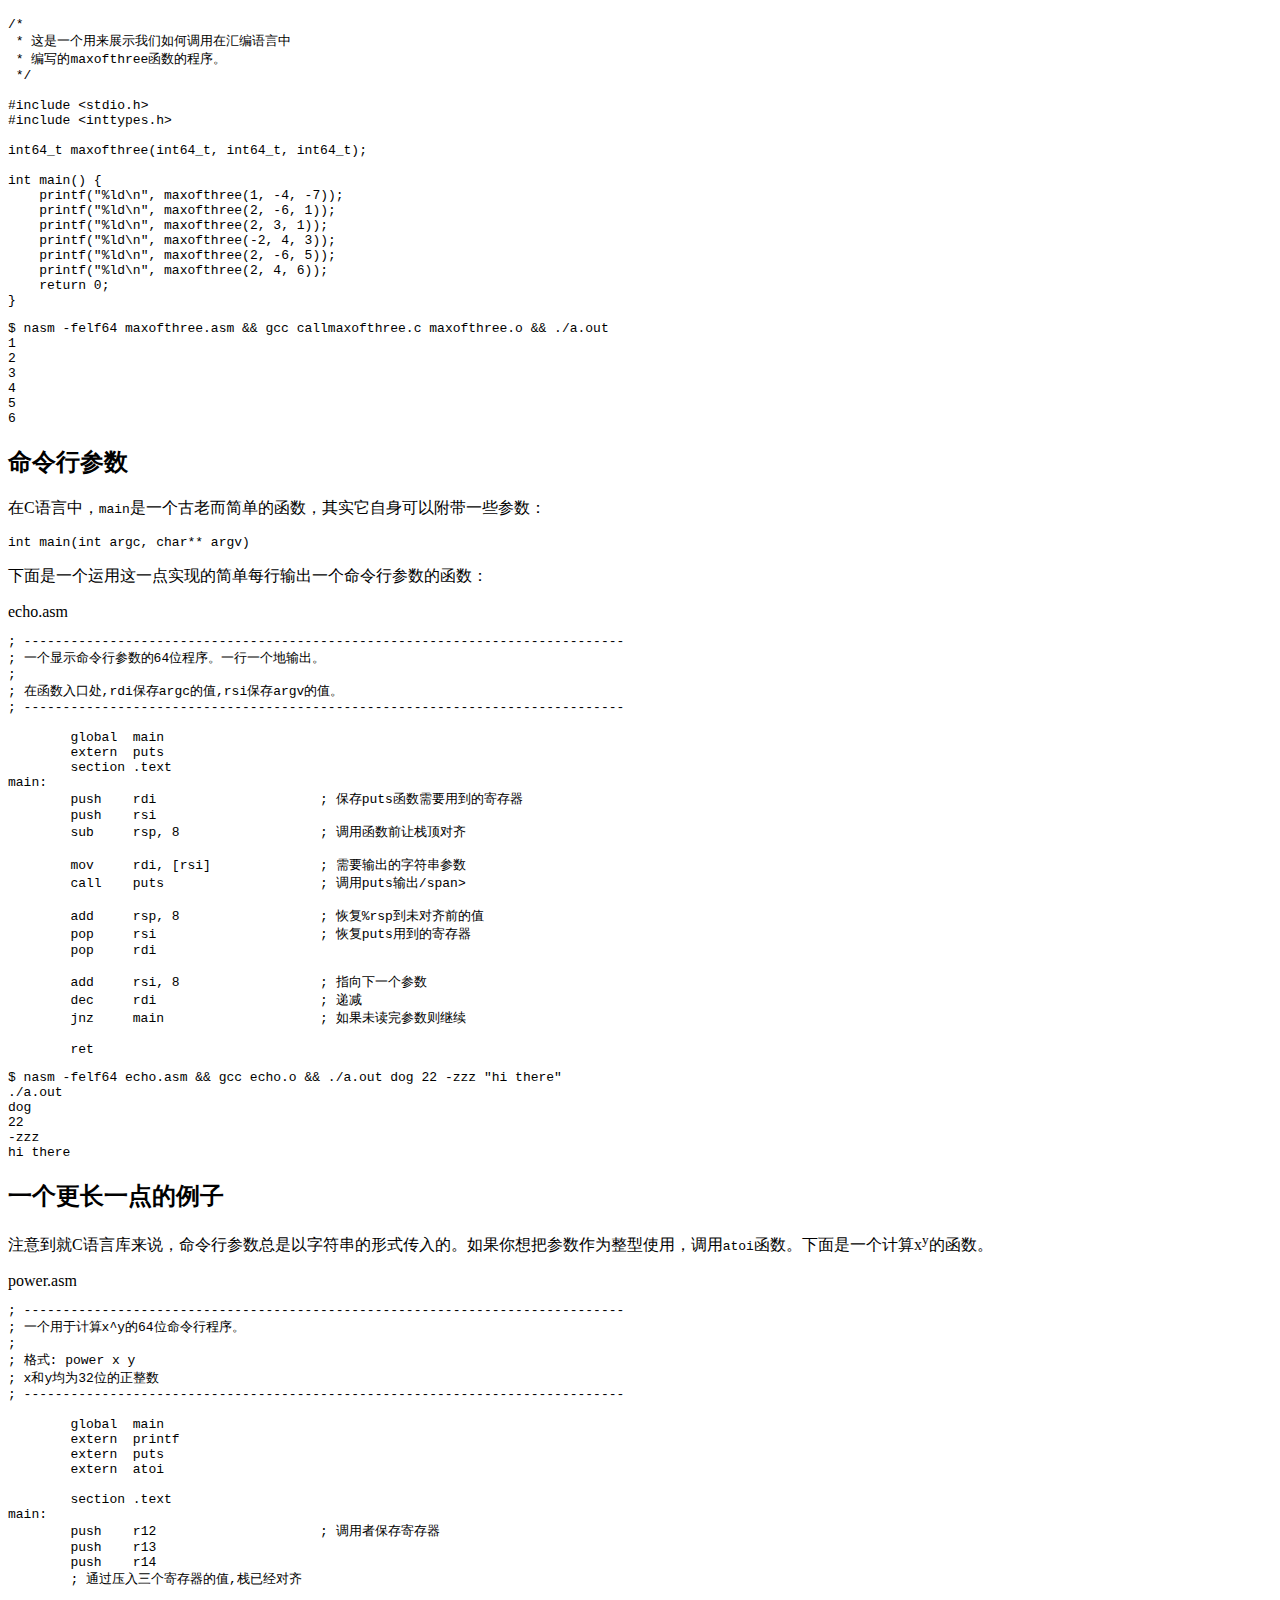
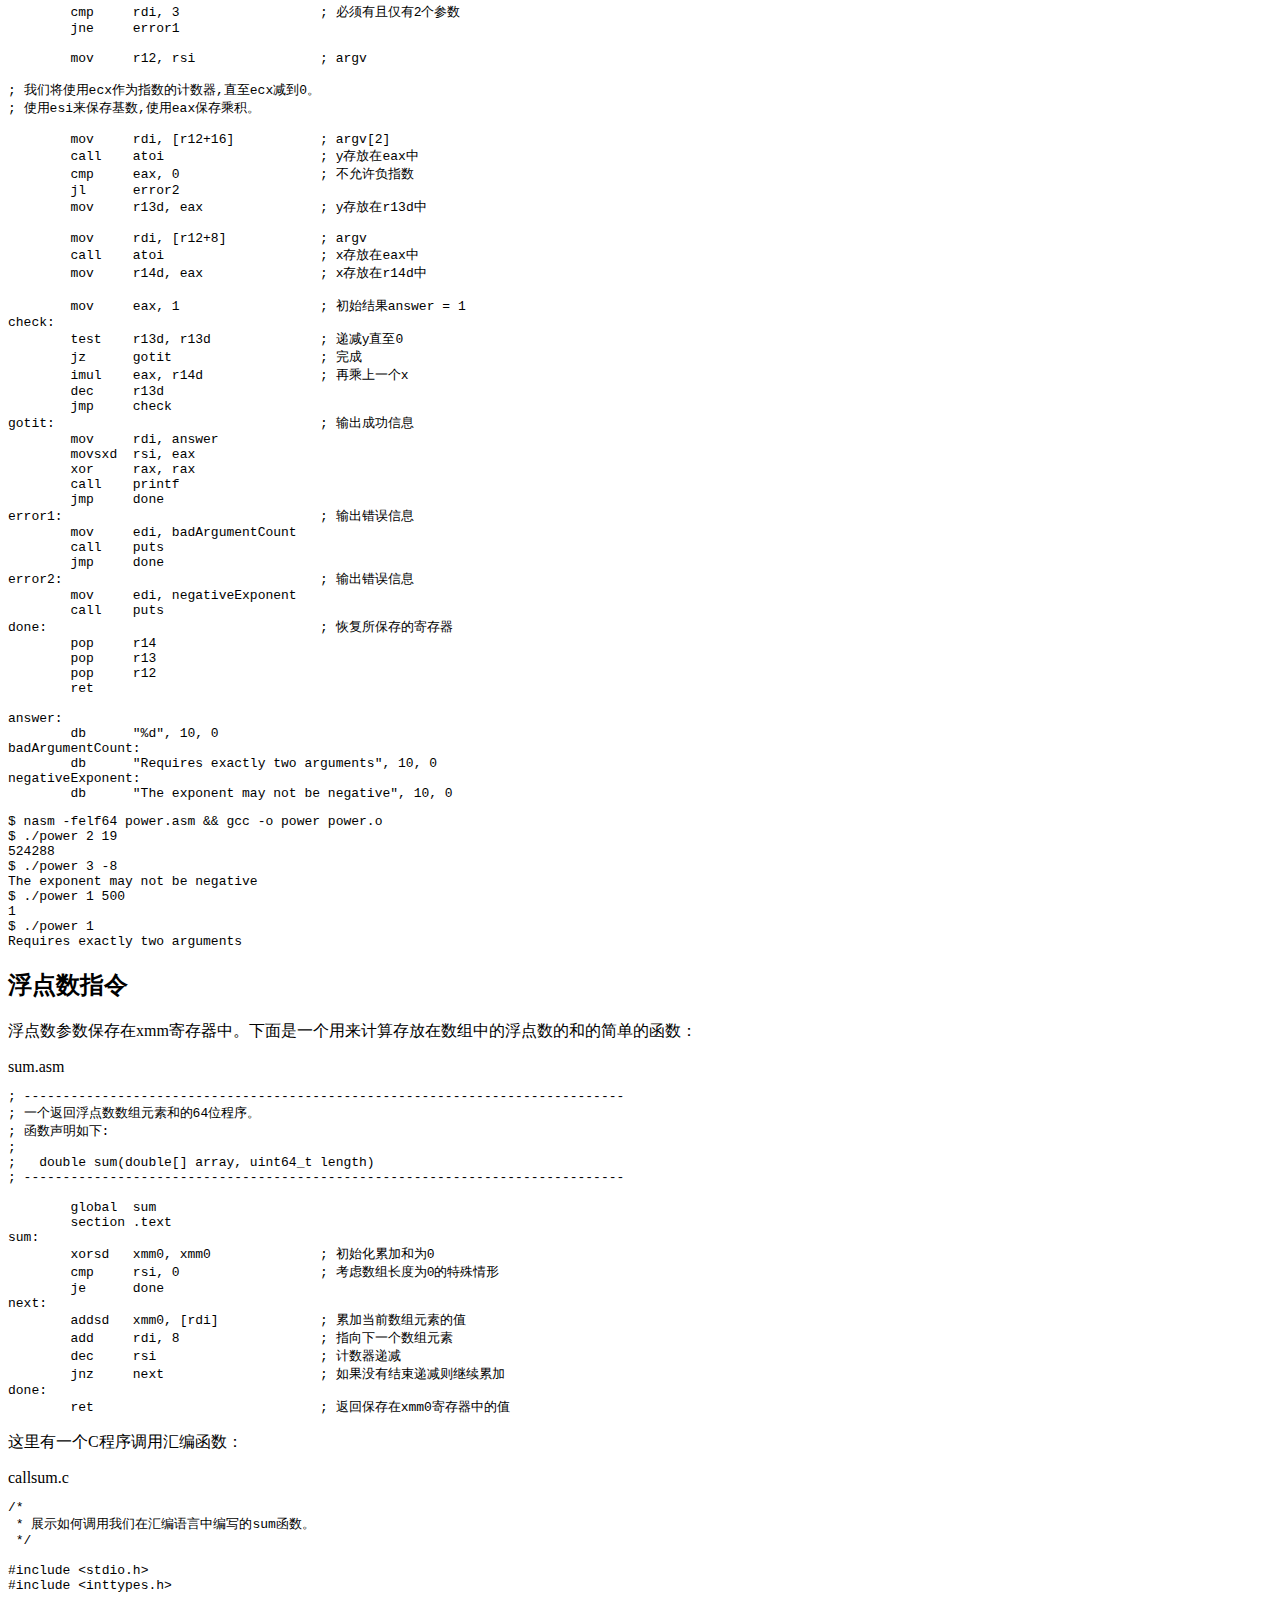
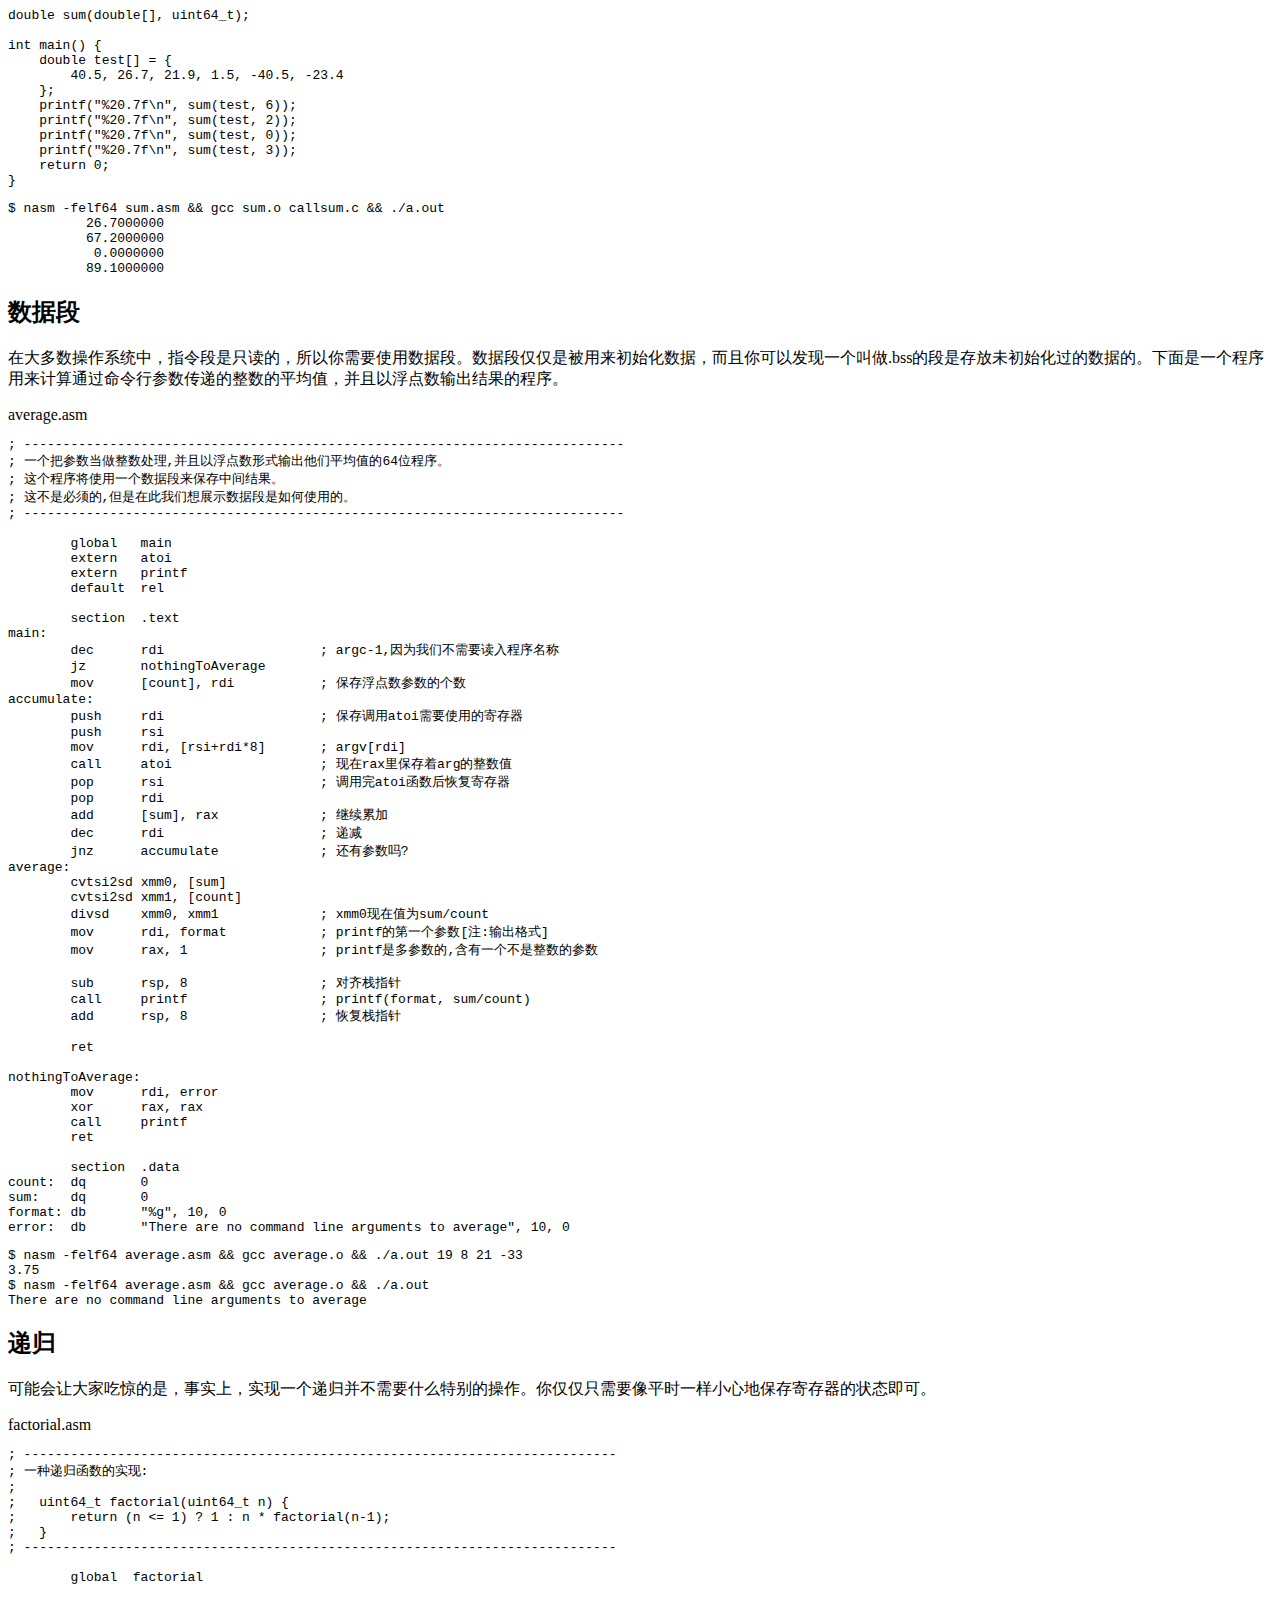
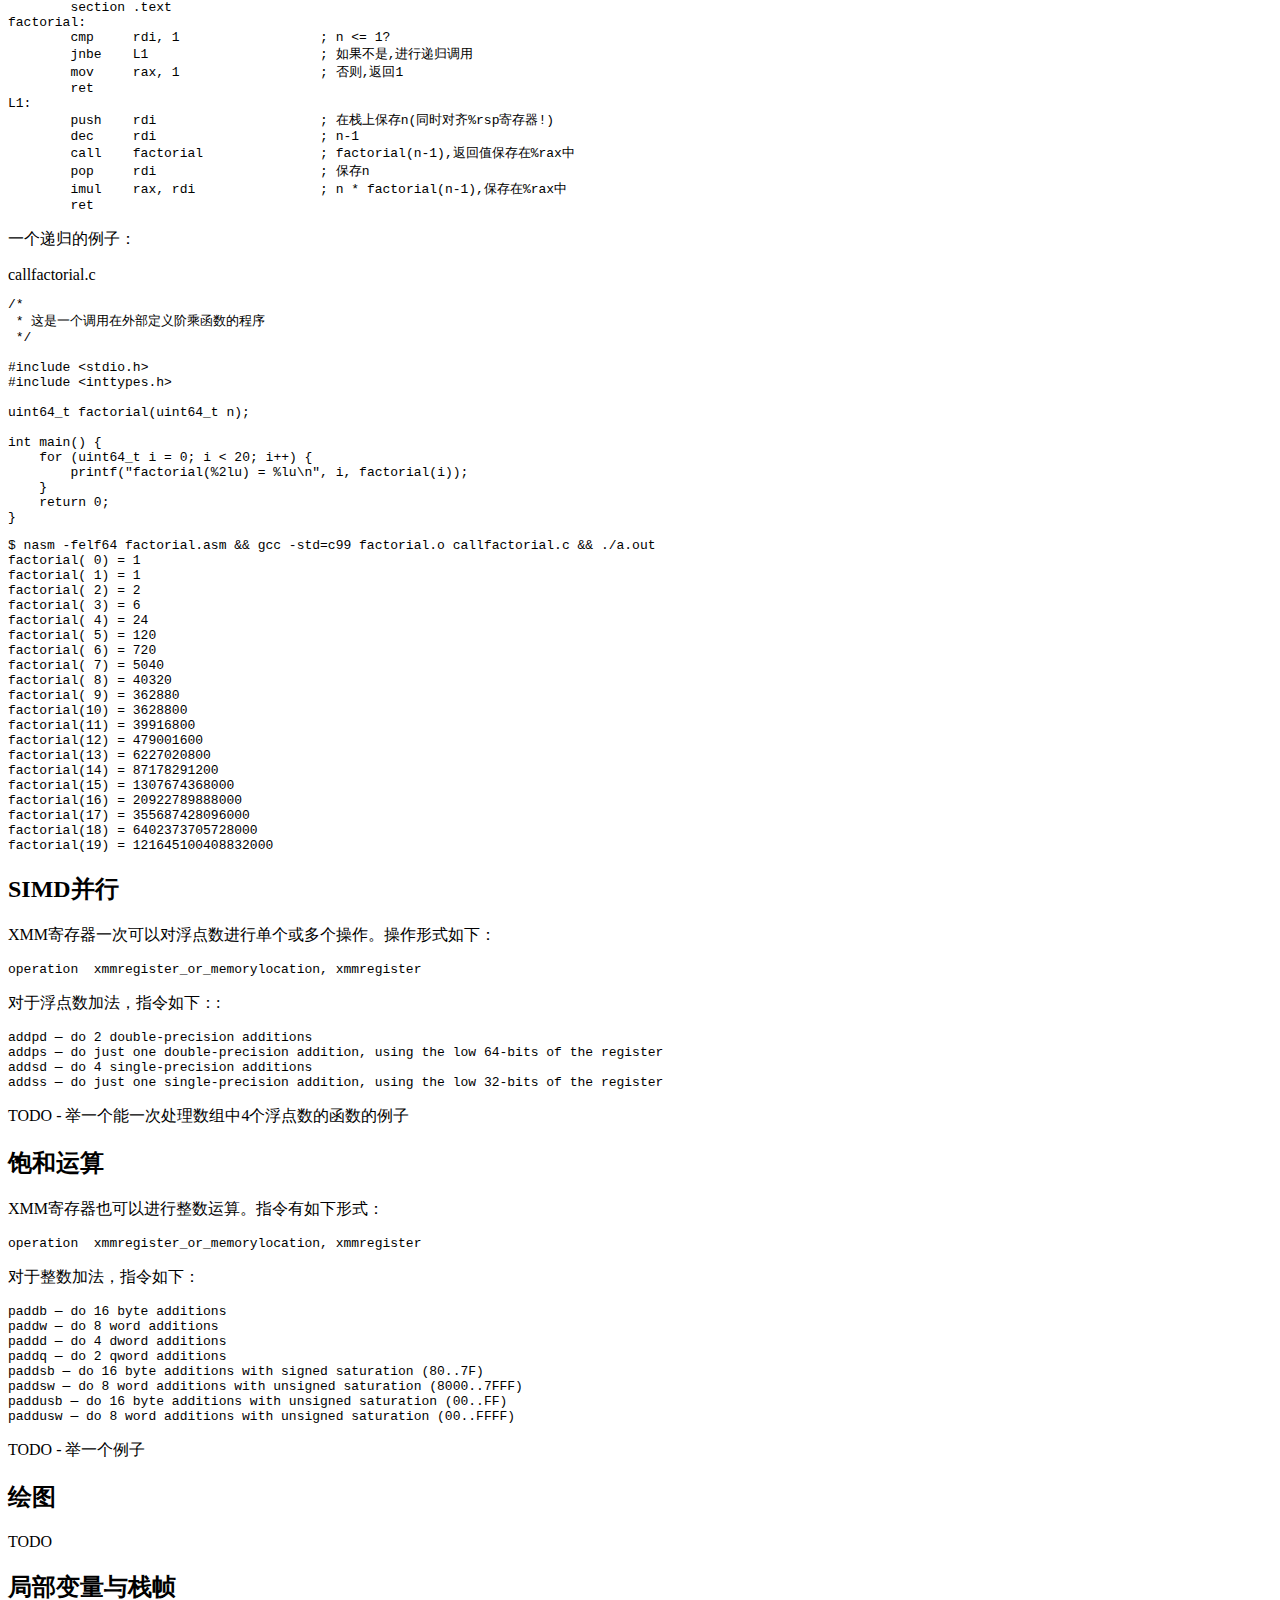
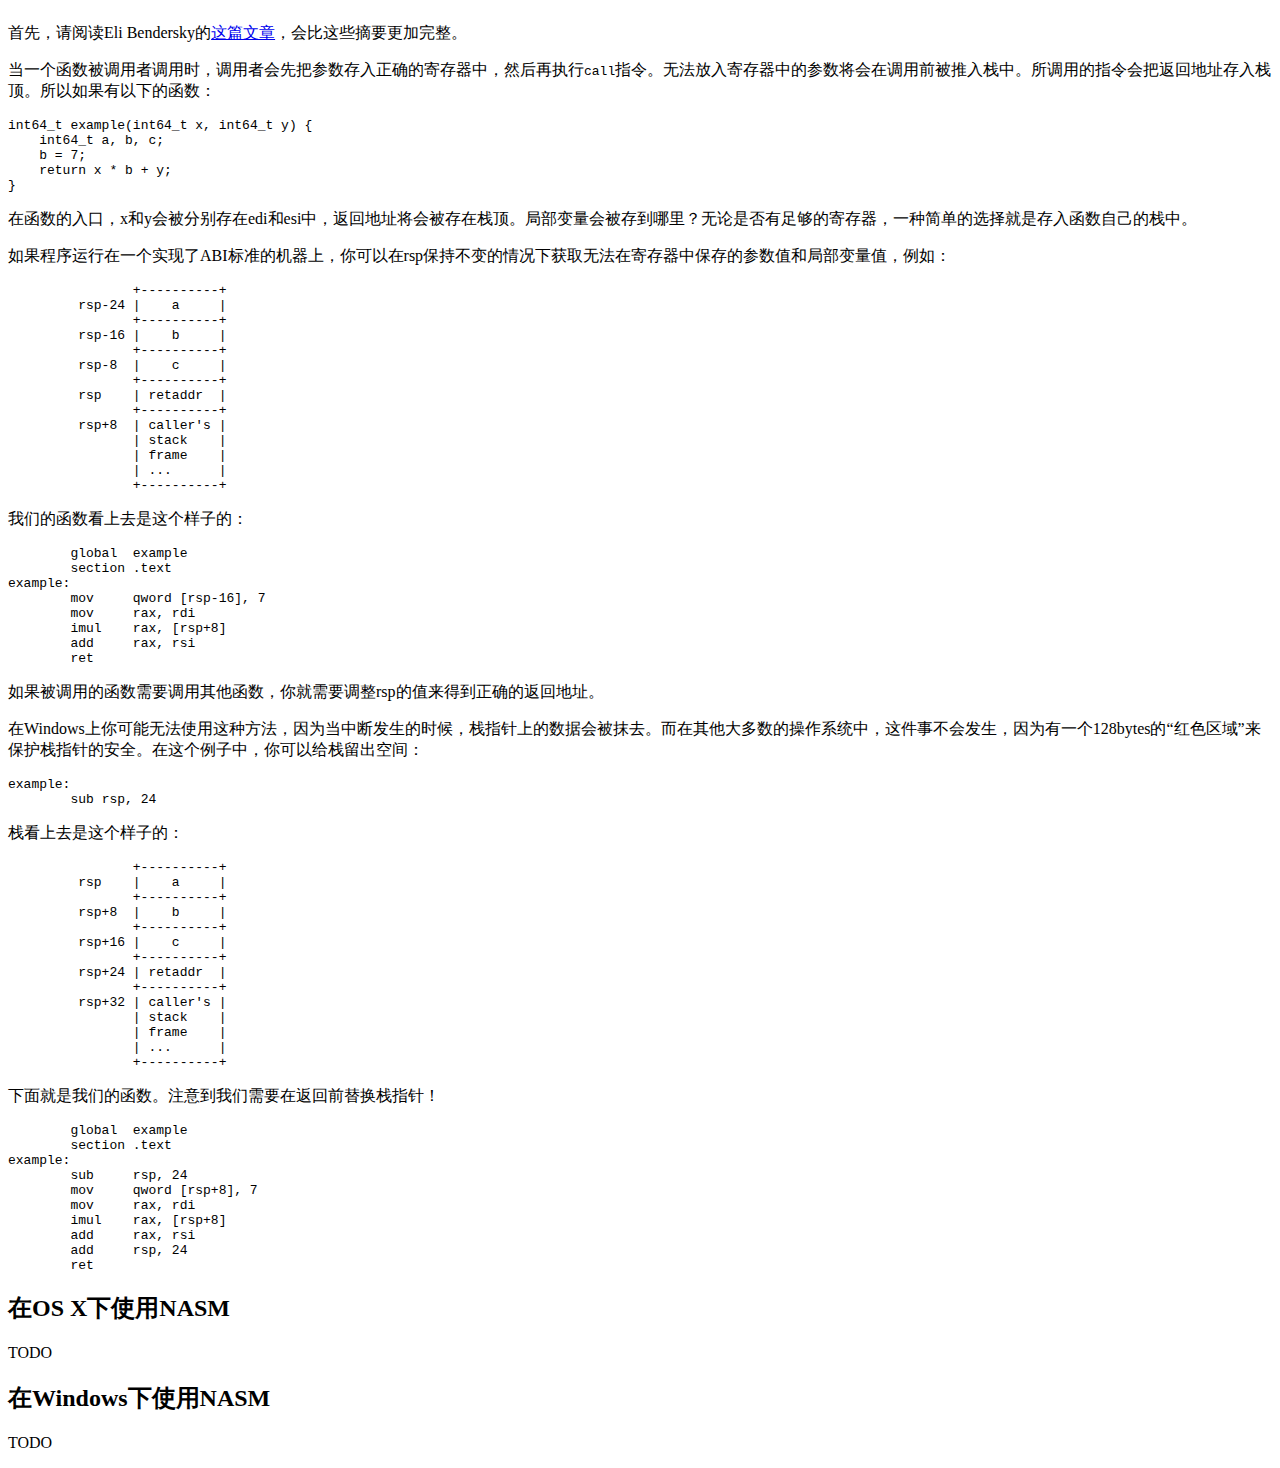
==== commit a575e12d: "Fix Issue #5 #6 #7 #8 #9" ====
--- a/index.html
+++ b/index.html
@@ -25,9 +25,9 @@
 
 <h2>入门</h2>
 
-<p>我们的第一个程序将使用1号系统调用来输出一条信息并且使用60号系统调用来退出程序。</p>
-
-<div class="filename"><span>hello.asm</span></div><pre class="prettyprint lang-asm"><span class="com">; ----------------------------------------------------------------------------------------</span><span class="pln"><br></span><span class="com">; 仅使用系统调用来输出"Hello, World"到控制台。 这个程序仅在64位的Linux下运行。</span><span class="pln"><br></span><span class="com">; 如何编译执行:</span><span class="pln"><br></span><span class="com">;</span><span class="pln"><br></span><span class="com">; &nbsp; &nbsp; nasm -felf64 hello.asm &amp;&amp; ld hello.o &amp;&amp; ./a.out</span><span class="pln"><br></span><span class="com">; ----------------------------------------------------------------------------------------</span><span class="pln"><br><br>&nbsp; &nbsp; &nbsp; &nbsp; global &nbsp;_start<br><br>&nbsp; &nbsp; &nbsp; &nbsp; section .text<br>_start:<br>&nbsp; &nbsp; &nbsp; &nbsp; </span><span class="com">; write(1, message, 13)</span><span class="pln"><br>&nbsp; &nbsp; &nbsp; &nbsp; mov &nbsp; &nbsp; </span><span class="kwd">rax</span><span class="pln">, 1 &nbsp; &nbsp; &nbsp; &nbsp; &nbsp; &nbsp; &nbsp; &nbsp; &nbsp;</span><span class="com">; 1号系统调用是写操作</span><span class="pln"><br>&nbsp; &nbsp; &nbsp; &nbsp; mov &nbsp; &nbsp; </span><span class="kwd">rdi</span><span class="pln">, 1 &nbsp; &nbsp; &nbsp; &nbsp; &nbsp; &nbsp; &nbsp; &nbsp; &nbsp;</span><span class="com">; 1号文件系统调用是标准输出</span><span class="pln"><br>&nbsp; &nbsp; &nbsp; &nbsp; mov &nbsp; &nbsp; </span><span class="kwd">rsi</span><span class="pln">, message &nbsp; &nbsp; &nbsp; &nbsp; &nbsp; &nbsp;</span><span class="com">; 输出字符串的地址</span><span class="pln"><br>&nbsp; &nbsp; &nbsp; &nbsp; mov &nbsp; &nbsp; </span><span class="kwd">rdx</span><span class="pln">, 13 &nbsp; &nbsp; &nbsp; &nbsp; &nbsp; &nbsp; &nbsp; &nbsp; </span><span class="com">; 字符串的长度</span><span class="pln"><br>&nbsp; &nbsp; &nbsp; &nbsp; syscall &nbsp; &nbsp; &nbsp; &nbsp; &nbsp; &nbsp; &nbsp; &nbsp; &nbsp; &nbsp; &nbsp; &nbsp; </span><span class="com">; 调用系统执行写操作</span><span class="pln"><br><br>&nbsp; &nbsp; &nbsp; &nbsp; </span><span class="com">; exit(0)</span><span class="pln"><br>&nbsp; &nbsp; &nbsp; &nbsp; mov &nbsp; &nbsp; </span><span class="kwd">eax</span><span class="pln">, 60 &nbsp; &nbsp; &nbsp; &nbsp; &nbsp; &nbsp; &nbsp; &nbsp; </span><span class="com">; 60号系统调用是退出</span><span class="pln"><br>&nbsp; &nbsp; &nbsp; &nbsp; xor &nbsp; &nbsp; </span><span class="kwd">rdi</span><span class="pln">, </span><span class="kwd">rdi</span><span class="pln"> &nbsp; &nbsp; &nbsp; &nbsp; &nbsp; &nbsp; &nbsp; &nbsp;</span><span class="com">; 0号退出代码</span><span class="pln"><br>&nbsp; &nbsp; &nbsp; &nbsp; syscall &nbsp; &nbsp; &nbsp; &nbsp; &nbsp; &nbsp; &nbsp; &nbsp; &nbsp; &nbsp; &nbsp; &nbsp; </span><span class="com">; 调用系统执行退出</span><span class="pln"><br>message:<br>&nbsp; &nbsp; &nbsp; &nbsp; db &nbsp; &nbsp; &nbsp;"Hello, World", 10 &nbsp; &nbsp; &nbsp;</span><span class="com">; 注意到最后的换行</span></pre>
+<p>我们的第一个程序将使用Linux下的1号系统调用来输出一条信息和60号系统调用来退出程序。</p>
+
+<div class="filename"><span>hello.asm</span></div><pre class="prettyprint lang-asm"><span class="com">; ----------------------------------------------------------------------------------------</span><span class="pln"><br></span><span class="com">; 仅使用系统调用来输出"Hello, World"到控制台。 这个程序仅在64位的Linux下运行。</span><span class="pln"><br></span><span class="com">; 如何编译执行:</span><span class="pln"><br></span><span class="com">;</span><span class="pln"><br></span><span class="com">; &nbsp; &nbsp; nasm -felf64 hello.asm &amp;&amp; ld hello.o &amp;&amp; ./a.out</span><span class="pln"><br></span><span class="com">; ----------------------------------------------------------------------------------------</span><span class="pln"><br><br>&nbsp; &nbsp; &nbsp; &nbsp; global &nbsp;_start<br><br>&nbsp; &nbsp; &nbsp; &nbsp; section .text<br>_start:<br>&nbsp; &nbsp; &nbsp; &nbsp; </span><span class="com">; write(1, message, 13)</span><span class="pln"><br>&nbsp; &nbsp; &nbsp; &nbsp; mov &nbsp; &nbsp; </span><span class="kwd">rax</span><span class="pln">, 1 &nbsp; &nbsp; &nbsp; &nbsp; &nbsp; &nbsp; &nbsp; &nbsp; &nbsp;</span><span class="com">; 1号系统调用是写操作</span><span class="pln"><br>&nbsp; &nbsp; &nbsp; &nbsp; mov &nbsp; &nbsp; </span><span class="kwd">rdi</span><span class="pln">, 1 &nbsp; &nbsp; &nbsp; &nbsp; &nbsp; &nbsp; &nbsp; &nbsp; &nbsp;</span><span class="com">; 1号文件系统调用是标准输出</span><span class="pln"><br>&nbsp; &nbsp; &nbsp; &nbsp; mov &nbsp; &nbsp; </span><span class="kwd">rsi</span><span class="pln">, message &nbsp; &nbsp; &nbsp; &nbsp; &nbsp; &nbsp;</span><span class="com">; 输出字符串的地址</span><span class="pln"><br>&nbsp; &nbsp; &nbsp; &nbsp; mov &nbsp; &nbsp; </span><span class="kwd">rdx</span><span class="pln">, 13 &nbsp; &nbsp; &nbsp; &nbsp; &nbsp; &nbsp; &nbsp; &nbsp; </span><span class="com">; 字符串的长度</span><span class="pln"><br>&nbsp; &nbsp; &nbsp; &nbsp; syscall &nbsp; &nbsp; &nbsp; &nbsp; &nbsp; &nbsp; &nbsp; &nbsp; &nbsp; &nbsp; &nbsp; &nbsp; </span><span class="com">; 调用系统执行写操作</span><span class="pln"><br><br>&nbsp; &nbsp; &nbsp; &nbsp; </span><span class="com">; exit(0)</span><span class="pln"><br>&nbsp; &nbsp; &nbsp; &nbsp; mov &nbsp; &nbsp; </span><span class="kwd">eax</span><span class="pln">, 60 &nbsp; &nbsp; &nbsp; &nbsp; &nbsp; &nbsp; &nbsp; &nbsp; </span><span class="com">; 60号系统调用是退出</span><span class="pln"><br>&nbsp; &nbsp; &nbsp; &nbsp; xor &nbsp; &nbsp; </span><span class="kwd">rdi</span><span class="pln">, </span><span class="kwd">rdi</span><span class="pln"> &nbsp; &nbsp; &nbsp; &nbsp; &nbsp; &nbsp; &nbsp; &nbsp;</span><span class="com">; 0号系统调用作为退出</span><span class="pln"><br>&nbsp; &nbsp; &nbsp; &nbsp; syscall &nbsp; &nbsp; &nbsp; &nbsp; &nbsp; &nbsp; &nbsp; &nbsp; &nbsp; &nbsp; &nbsp; &nbsp; </span><span class="com">; 调用系统执行退出</span><span class="pln"><br>message:<br>&nbsp; &nbsp; &nbsp; &nbsp; db &nbsp; &nbsp; &nbsp;"Hello, World", 10 &nbsp; &nbsp; &nbsp;</span><span class="com">; 注意到最后的换行</span></pre>
 <pre class="console">$ <kbd>nasm -felf64 hello.asm &amp;&amp; ld hello.o &amp;&amp; ./a.out</kbd>
 Hello, World
 </pre>
@@ -64,7 +64,7 @@
 
 <p>下面是一个用来展示如何保存和恢复寄存器的程序：</p>
 
-<div class="filename"><span>fib.asm</span></div><pre class="prettyprint lang-asm"><span class="com">; -----------------------------------------------------------------------------</span><span class="pln"><br></span><span class="com">; 一个输出Fibonacci数列前90项的64位Linux程序。</span><span class="pln"><br></span><span class="com">; 如何编译执行:</span><span class="pln"><br></span><span class="com">;</span><span class="pln"><br></span><span class="com">; &nbsp; &nbsp; nasm -felf64 fib.asm &amp;&amp; gcc fib.o &amp;&amp; ./a.out</span><span class="pln"><br></span><span class="com">; -----------------------------------------------------------------------------</span><span class="pln"><br><br>&nbsp; &nbsp; &nbsp; &nbsp; global &nbsp;main<br>&nbsp; &nbsp; &nbsp; &nbsp; extern &nbsp;printf<br><br>&nbsp; &nbsp; &nbsp; &nbsp; section .text<br>main:<br>&nbsp; &nbsp; &nbsp; &nbsp; push &nbsp; &nbsp;</span><span class="kwd">rbx</span><span class="pln"> &nbsp; &nbsp; &nbsp; &nbsp; &nbsp; &nbsp; &nbsp; &nbsp; &nbsp; &nbsp; </span><span class="com">; 因为需要用rbx寄存器所以需要保存</span><span class="pln"><br><br>&nbsp; &nbsp; &nbsp; &nbsp; mov &nbsp; &nbsp; </span><span class="kwd">ecx</span><span class="pln">, 90 &nbsp; &nbsp; &nbsp; &nbsp; &nbsp; &nbsp; &nbsp; &nbsp; </span><span class="com">; ecx作为计数器直至减到0</span><span class="pln"><br>&nbsp; &nbsp; &nbsp; &nbsp; xor &nbsp; &nbsp; </span><span class="kwd">rax</span><span class="pln">, </span><span class="kwd">rax</span><span class="pln"> &nbsp; &nbsp; &nbsp; &nbsp; &nbsp; &nbsp; &nbsp; &nbsp;</span><span class="com">; rax将记录当前的数字</span><span class="pln"><br>&nbsp; &nbsp; &nbsp; &nbsp; xor &nbsp; &nbsp; </span><span class="kwd">rbx</span><span class="pln">, </span><span class="kwd">rbx</span><span class="pln"> &nbsp; &nbsp; &nbsp; &nbsp; &nbsp; &nbsp; &nbsp; &nbsp;</span><span class="com">; rbx将记录下一个的数字</span><span class="pln"><br>&nbsp; &nbsp; &nbsp; &nbsp; inc &nbsp; &nbsp; </span><span class="kwd">rbx</span><span class="pln"> &nbsp; &nbsp; &nbsp; &nbsp; &nbsp; &nbsp; &nbsp; &nbsp; &nbsp; &nbsp; </span><span class="com">; rbx初始值1</span><span class="pln"><br>print:<br>&nbsp; &nbsp; &nbsp; &nbsp; </span><span class="com">; 我们需要调用printf函数,但是我们也同时在使用rax,rbx和rcx这三个寄存器。</span><span class="pln"><br>&nbsp; &nbsp; &nbsp; &nbsp; </span><span class="com">; 调用printf函数会破坏rax和rcx着两个寄存器的值,所以我们要在调用前保存</span><span class="pln"><br>&nbsp; &nbsp; &nbsp; &nbsp; </span><span class="com">; 并且在调用后恢复这两个寄存器中的数据。</span><span class="pln"><br><br>&nbsp; &nbsp; &nbsp; &nbsp; push &nbsp; &nbsp;</span><span class="kwd">rax</span><span class="pln"> &nbsp; &nbsp; &nbsp; &nbsp; &nbsp; &nbsp; &nbsp; &nbsp; &nbsp; &nbsp; </span><span class="com">; 调用函数保存寄存器</span><span class="pln"><br>&nbsp; &nbsp; &nbsp; &nbsp; push &nbsp; &nbsp;</span><span class="kwd">rcx</span><span class="pln"> &nbsp; &nbsp; &nbsp; &nbsp; &nbsp; &nbsp; &nbsp; &nbsp; &nbsp; &nbsp; </span><span class="com">; 调用函数保存寄存器</span><span class="pln"><br><br>&nbsp; &nbsp; &nbsp; &nbsp; mov &nbsp; &nbsp; </span><span class="kwd">rdi</span><span class="pln">, format &nbsp; &nbsp; &nbsp; &nbsp; &nbsp; &nbsp; </span><span class="com">; 设置第一个参数(format)</span><span class="pln"><br>&nbsp; &nbsp; &nbsp; &nbsp; mov &nbsp; &nbsp; </span><span class="kwd">rsi</span><span class="pln">, </span><span class="kwd">rax</span><span class="pln"> &nbsp; &nbsp; &nbsp; &nbsp; &nbsp; &nbsp; &nbsp; &nbsp;</span><span class="com">; 设置第二个参数(current_number)</span><span class="pln"><br>&nbsp; &nbsp; &nbsp; &nbsp; xor &nbsp; &nbsp; </span><span class="kwd">rax</span><span class="pln">, </span><span class="kwd">rax</span><span class="pln"> &nbsp; &nbsp; &nbsp; &nbsp; &nbsp; &nbsp; &nbsp; &nbsp;</span><span class="com">; 因为printf是多参数的</span><span class="pln"><br><br>&nbsp; &nbsp; &nbsp; &nbsp; </span><span class="com">; 栈内已经对齐,因为我们压入了三个8字节的数据。</span><span class="pln"><br>&nbsp; &nbsp; &nbsp; &nbsp; call &nbsp; &nbsp;printf &nbsp; &nbsp; &nbsp; &nbsp; &nbsp; &nbsp; &nbsp; &nbsp; &nbsp;</span><span class="com">; printf(format, current_number)</span><span class="pln"><br><br>&nbsp; &nbsp; &nbsp; &nbsp; pop &nbsp; &nbsp; </span><span class="kwd">rcx</span><span class="pln"> &nbsp; &nbsp; &nbsp; &nbsp; &nbsp; &nbsp; &nbsp; &nbsp; &nbsp; &nbsp; </span><span class="com">; 恢复调用函数所保存的寄存器</span><span class="pln"><br>&nbsp; &nbsp; &nbsp; &nbsp; pop &nbsp; &nbsp; </span><span class="kwd">rax</span><span class="pln"> &nbsp; &nbsp; &nbsp; &nbsp; &nbsp; &nbsp; &nbsp; &nbsp; &nbsp; &nbsp; </span><span class="com">; 恢复调用函数所保存的寄存器</span><span class="pln"><br><br>&nbsp; &nbsp; &nbsp; &nbsp; mov &nbsp; &nbsp; </span><span class="kwd">rdx</span><span class="pln">, </span><span class="kwd">rax</span><span class="pln"> &nbsp; &nbsp; &nbsp; &nbsp; &nbsp; &nbsp; &nbsp; &nbsp;</span><span class="com">; 保存当前的数字</span><span class="pln"><br>&nbsp; &nbsp; &nbsp; &nbsp; mov &nbsp; &nbsp; </span><span class="kwd">rax</span><span class="pln">, </span><span class="kwd">rbx</span><span class="pln"> &nbsp; &nbsp; &nbsp; &nbsp; &nbsp; &nbsp; &nbsp; &nbsp;</span><span class="com">; 下一个数字保存在当前数字的位置</span><span class="pln"><br>&nbsp; &nbsp; &nbsp; &nbsp; add &nbsp; &nbsp; </span><span class="kwd">rbx</span><span class="pln">, </span><span class="kwd">rdx</span><span class="pln"> &nbsp; &nbsp; &nbsp; &nbsp; &nbsp; &nbsp; &nbsp; &nbsp;</span><span class="com">; 计算得到下一个数字</span><span class="pln"><br>&nbsp; &nbsp; &nbsp; &nbsp; dec &nbsp; &nbsp; </span><span class="kwd">ecx</span><span class="pln"> &nbsp; &nbsp; &nbsp; &nbsp; &nbsp; &nbsp; &nbsp; &nbsp; &nbsp; &nbsp; </span><span class="com">; ecx减1</span><span class="pln"><br>&nbsp; &nbsp; &nbsp; &nbsp; jnz &nbsp; &nbsp; print &nbsp; &nbsp; &nbsp; &nbsp; &nbsp; &nbsp; &nbsp; &nbsp; &nbsp; </span><span class="com">; 如果不是0,继续循环</span><span class="pln"><br><br>&nbsp; &nbsp; &nbsp; &nbsp; pop &nbsp; &nbsp; </span><span class="kwd">rbx</span><span class="pln"> &nbsp; &nbsp; &nbsp; &nbsp; &nbsp; &nbsp; &nbsp; &nbsp; &nbsp; &nbsp; </span><span class="com">; 返回前恢复rbx的值</span><span class="pln"><br>&nbsp; &nbsp; &nbsp; &nbsp; ret<br>format:<br>&nbsp; &nbsp; &nbsp; &nbsp; db &nbsp;"%20ld", 10, 0</span></pre>
+<div class="filename"><span>fib.asm</span></div><pre class="prettyprint lang-asm"><span class="com">; -----------------------------------------------------------------------------</span><span class="pln"><br></span><span class="com">; 一个输出Fibonacci数列前90项的64位Linux程序。</span><span class="pln"><br></span><span class="com">; 如何编译执行:</span><span class="pln"><br></span><span class="com">;</span><span class="pln"><br></span><span class="com">; &nbsp; &nbsp; nasm -felf64 fib.asm &amp;&amp; gcc fib.o &amp;&amp; ./a.out</span><span class="pln"><br></span><span class="com">; -----------------------------------------------------------------------------</span><span class="pln"><br><br>&nbsp; &nbsp; &nbsp; &nbsp; global &nbsp;main<br>&nbsp; &nbsp; &nbsp; &nbsp; extern &nbsp;printf<br><br>&nbsp; &nbsp; &nbsp; &nbsp; section .text<br>main:<br>&nbsp; &nbsp; &nbsp; &nbsp; push &nbsp; &nbsp;</span><span class="kwd">rbx</span><span class="pln"> &nbsp; &nbsp; &nbsp; &nbsp; &nbsp; &nbsp; &nbsp; &nbsp; &nbsp; &nbsp; </span><span class="com">; 因为需要用rbx寄存器所以需要保存</span><span class="pln"><br><br>&nbsp; &nbsp; &nbsp; &nbsp; mov &nbsp; &nbsp; </span><span class="kwd">ecx</span><span class="pln">, 90 &nbsp; &nbsp; &nbsp; &nbsp; &nbsp; &nbsp; &nbsp; &nbsp; </span><span class="com">; ecx作为计数器直至减到0</span><span class="pln"><br>&nbsp; &nbsp; &nbsp; &nbsp; xor &nbsp; &nbsp; </span><span class="kwd">rax</span><span class="pln">, </span><span class="kwd">rax</span><span class="pln"> &nbsp; &nbsp; &nbsp; &nbsp; &nbsp; &nbsp; &nbsp; &nbsp;</span><span class="com">; rax将记录当前的数字</span><span class="pln"><br>&nbsp; &nbsp; &nbsp; &nbsp; xor &nbsp; &nbsp; </span><span class="kwd">rbx</span><span class="pln">, </span><span class="kwd">rbx</span><span class="pln"> &nbsp; &nbsp; &nbsp; &nbsp; &nbsp; &nbsp; &nbsp; &nbsp;</span><span class="com">; rbx将记录下一个的数字</span><span class="pln"><br>&nbsp; &nbsp; &nbsp; &nbsp; inc &nbsp; &nbsp; </span><span class="kwd">rbx</span><span class="pln"> &nbsp; &nbsp; &nbsp; &nbsp; &nbsp; &nbsp; &nbsp; &nbsp; &nbsp; &nbsp; </span><span class="com">; rbx初始值1</span><span class="pln"><br>print:<br>&nbsp; &nbsp; &nbsp; &nbsp; </span><span class="com">; 我们需要调用printf函数,但是我们也同时在使用rax,rbx和rcx这三个寄存器。</span><span class="pln"><br>&nbsp; &nbsp; &nbsp; &nbsp; </span><span class="com">; 调用printf函数会破坏rax和rcx这两个寄存器的值,所以我们要在调用前保存</span><span class="pln"><br>&nbsp; &nbsp; &nbsp; &nbsp; </span><span class="com">; 并且在调用后恢复这两个寄存器中的数据。</span><span class="pln"><br><br>&nbsp; &nbsp; &nbsp; &nbsp; push &nbsp; &nbsp;</span><span class="kwd">rax</span><span class="pln"> &nbsp; &nbsp; &nbsp; &nbsp; &nbsp; &nbsp; &nbsp; &nbsp; &nbsp; &nbsp; </span><span class="com">; 调用者保存寄存器</span><span class="pln"><br>&nbsp; &nbsp; &nbsp; &nbsp; push &nbsp; &nbsp;</span><span class="kwd">rcx</span><span class="pln"> &nbsp; &nbsp; &nbsp; &nbsp; &nbsp; &nbsp; &nbsp; &nbsp; &nbsp; &nbsp; </span><span class="com">; 调用者保存寄存器</span><span class="pln"><br><br>&nbsp; &nbsp; &nbsp; &nbsp; mov &nbsp; &nbsp; </span><span class="kwd">rdi</span><span class="pln">, format &nbsp; &nbsp; &nbsp; &nbsp; &nbsp; &nbsp; </span><span class="com">; 设置第一个参数(format)</span><span class="pln"><br>&nbsp; &nbsp; &nbsp; &nbsp; mov &nbsp; &nbsp; </span><span class="kwd">rsi</span><span class="pln">, </span><span class="kwd">rax</span><span class="pln"> &nbsp; &nbsp; &nbsp; &nbsp; &nbsp; &nbsp; &nbsp; &nbsp;</span><span class="com">; 设置第二个参数(current_number)</span><span class="pln"><br>&nbsp; &nbsp; &nbsp; &nbsp; xor &nbsp; &nbsp; </span><span class="kwd">rax</span><span class="pln">, </span><span class="kwd">rax</span><span class="pln"> &nbsp; &nbsp; &nbsp; &nbsp; &nbsp; &nbsp; &nbsp; &nbsp;</span><span class="com">; 因为printf是多参数的</span><span class="pln"><br><br>&nbsp; &nbsp; &nbsp; &nbsp; </span><span class="com">; 栈内已经对齐,因为我们压入了三个8字节的数据。</span><span class="pln"><br>&nbsp; &nbsp; &nbsp; &nbsp; call &nbsp; &nbsp;printf &nbsp; &nbsp; &nbsp; &nbsp; &nbsp; &nbsp; &nbsp; &nbsp; &nbsp;</span><span class="com">; printf(format, current_number)</span><span class="pln"><br><br>&nbsp; &nbsp; &nbsp; &nbsp; pop &nbsp; &nbsp; </span><span class="kwd">rcx</span><span class="pln"> &nbsp; &nbsp; &nbsp; &nbsp; &nbsp; &nbsp; &nbsp; &nbsp; &nbsp; &nbsp; </span><span class="com">; 恢复调用者所保存的寄存器</span><span class="pln"><br>&nbsp; &nbsp; &nbsp; &nbsp; pop &nbsp; &nbsp; </span><span class="kwd">rax</span><span class="pln"> &nbsp; &nbsp; &nbsp; &nbsp; &nbsp; &nbsp; &nbsp; &nbsp; &nbsp; &nbsp; </span><span class="com">; 恢复调用者所保存的寄存器</span><span class="pln"><br><br>&nbsp; &nbsp; &nbsp; &nbsp; mov &nbsp; &nbsp; </span><span class="kwd">rdx</span><span class="pln">, </span><span class="kwd">rax</span><span class="pln"> &nbsp; &nbsp; &nbsp; &nbsp; &nbsp; &nbsp; &nbsp; &nbsp;</span><span class="com">; 保存当前的数字</span><span class="pln"><br>&nbsp; &nbsp; &nbsp; &nbsp; mov &nbsp; &nbsp; </span><span class="kwd">rax</span><span class="pln">, </span><span class="kwd">rbx</span><span class="pln"> &nbsp; &nbsp; &nbsp; &nbsp; &nbsp; &nbsp; &nbsp; &nbsp;</span><span class="com">; 下一个数字保存在当前数字的位置</span><span class="pln"><br>&nbsp; &nbsp; &nbsp; &nbsp; add &nbsp; &nbsp; </span><span class="kwd">rbx</span><span class="pln">, </span><span class="kwd">rdx</span><span class="pln"> &nbsp; &nbsp; &nbsp; &nbsp; &nbsp; &nbsp; &nbsp; &nbsp;</span><span class="com">; 计算得到下一个数字</span><span class="pln"><br>&nbsp; &nbsp; &nbsp; &nbsp; dec &nbsp; &nbsp; </span><span class="kwd">ecx</span><span class="pln"> &nbsp; &nbsp; &nbsp; &nbsp; &nbsp; &nbsp; &nbsp; &nbsp; &nbsp; &nbsp; </span><span class="com">; ecx减1</span><span class="pln"><br>&nbsp; &nbsp; &nbsp; &nbsp; jnz &nbsp; &nbsp; print &nbsp; &nbsp; &nbsp; &nbsp; &nbsp; &nbsp; &nbsp; &nbsp; &nbsp; </span><span class="com">; 如果不是0,继续循环</span><span class="pln"><br><br>&nbsp; &nbsp; &nbsp; &nbsp; pop &nbsp; &nbsp; </span><span class="kwd">rbx</span><span class="pln"> &nbsp; &nbsp; &nbsp; &nbsp; &nbsp; &nbsp; &nbsp; &nbsp; &nbsp; &nbsp; </span><span class="com">; 返回前恢复rbx的值</span><span class="pln"><br>&nbsp; &nbsp; &nbsp; &nbsp; ret<br>format:<br>&nbsp; &nbsp; &nbsp; &nbsp; db &nbsp;"%20ld", 10, 0</span></pre>
 <pre class="console">$ <kbd>nasm -felf64 fib.asm &amp;&amp; gcc fib.o &amp;&amp; ./a.out</kbd>
                    0
                    1
@@ -82,10 +82,10 @@
 
 <p>这是一个实现从三个整型参数中返回最大值函数的程序。</p>
 
-<div class="filename"><span>maxofthree.asm</span></div><pre class="prettyprint lang-asm"><span class="com">; -----------------------------------------------------------------------------</span><span class="pln"><br></span><span class="com">; A 64-bit function that returns the maximum value of its three 64-bit integer</span><span class="pln"><br></span><span class="com">; arguments. &nbsp;The function has signature:</span><span class="pln"><br></span><span class="com">;</span><span class="pln"><br></span><span class="com">; &nbsp; int64_t maxofthree(int64_t x, int64_t y, int64_t z)</span><span class="pln"><br></span><span class="com">;</span><span class="pln"><br></span><span class="com">; Note that the parameters have already been passed in rdi, rsi, and rdx. &nbsp;We</span><span class="pln"><br></span><span class="com">; just have to return the value in rax.</span><span class="pln"><br></span><span class="com">; -----------------------------------------------------------------------------</span><span class="pln"><br><br>&nbsp; &nbsp; &nbsp; &nbsp; global &nbsp;maxofthree<br>&nbsp; &nbsp; &nbsp; &nbsp; section .text<br>maxofthree:<br>&nbsp; &nbsp; &nbsp; &nbsp; mov &nbsp; &nbsp; </span><span class="kwd">rax</span><span class="pln">, </span><span class="kwd">rdi</span><span class="pln"> &nbsp; &nbsp; &nbsp; &nbsp; &nbsp; &nbsp; &nbsp; &nbsp;</span><span class="com">; rax寄存器初始保存x的值</span><span class="pln"><br>&nbsp; &nbsp; &nbsp; &nbsp; cmp &nbsp; &nbsp; </span><span class="kwd">rax</span><span class="pln">, </span><span class="kwd">rsi</span><span class="pln"> &nbsp; &nbsp; &nbsp; &nbsp; &nbsp; &nbsp; &nbsp; &nbsp;</span><span class="com">; x小于y吗?</span><span class="pln"><br>&nbsp; &nbsp; &nbsp; &nbsp; cmovl &nbsp; </span><span class="kwd">rax</span><span class="pln">, </span><span class="kwd">rsi</span><span class="pln"> &nbsp; &nbsp; &nbsp; &nbsp; &nbsp; &nbsp; &nbsp; &nbsp;</span><span class="com">; 如果是的话,返回值置为y</span><span class="pln"><br>&nbsp; &nbsp; &nbsp; &nbsp; cmp &nbsp; &nbsp; </span><span class="kwd">rax</span><span class="pln">, </span><span class="kwd">rdx</span><span class="pln"> &nbsp; &nbsp; &nbsp; &nbsp; &nbsp; &nbsp; &nbsp; &nbsp;</span><span class="com">; x和y中的最大值小于z吗?</span><span class="pln"><br>&nbsp; &nbsp; &nbsp; &nbsp; cmovl &nbsp; </span><span class="kwd">rax</span><span class="pln">, </span><span class="kwd">rdx</span><span class="pln"> &nbsp; &nbsp; &nbsp; &nbsp; &nbsp; &nbsp; &nbsp; &nbsp;</span><span class="com">; 如果是的话,返回值置为z</span><span class="pln"><br>&nbsp; &nbsp; &nbsp; &nbsp; ret &nbsp; &nbsp; &nbsp; &nbsp; &nbsp; &nbsp; &nbsp; &nbsp; &nbsp; &nbsp; &nbsp; &nbsp; &nbsp; &nbsp; </span><span class="com">; 最大值被存放在rax中</span></pre>
+<div class="filename"><span>maxofthree.asm</span></div><pre class="prettyprint lang-asm"><span class="com">; -----------------------------------------------------------------------------</span><span class="pln"><br></span><span class="com">; 一个返回三个数字中最大值的64位函数。</span><span class="pln"><br></span><span class="com">; 函数有如下形式:</span><span class="pln"><br></span><span class="com">;</span><span class="pln"><br></span><span class="com">; &nbsp; int64_t maxofthree(int64_t x, int64_t y, int64_t z)</span><span class="pln"><br></span><span class="com">;</span><span class="pln"><br></span><span class="com">; 注意到参数通过rdi, rsi和rdx传递。</span><span class="pln"><br></span><span class="com">; 我们只需将返回值存放在rax中。</span><span class="pln"><br></span><span class="com">; -----------------------------------------------------------------------------</span><span class="pln"><br><br>&nbsp; &nbsp; &nbsp; &nbsp; global &nbsp;maxofthree<br>&nbsp; &nbsp; &nbsp; &nbsp; section .text<br>maxofthree:<br>&nbsp; &nbsp; &nbsp; &nbsp; mov &nbsp; &nbsp; </span><span class="kwd">rax</span><span class="pln">, </span><span class="kwd">rdi</span><span class="pln"> &nbsp; &nbsp; &nbsp; &nbsp; &nbsp; &nbsp; &nbsp; &nbsp;</span><span class="com">; rax寄存器初始保存x的值</span><span class="pln"><br>&nbsp; &nbsp; &nbsp; &nbsp; cmp &nbsp; &nbsp; </span><span class="kwd">rax</span><span class="pln">, </span><span class="kwd">rsi</span><span class="pln"> &nbsp; &nbsp; &nbsp; &nbsp; &nbsp; &nbsp; &nbsp; &nbsp;</span><span class="com">; x小于y吗?</span><span class="pln"><br>&nbsp; &nbsp; &nbsp; &nbsp; cmovl &nbsp; </span><span class="kwd">rax</span><span class="pln">, </span><span class="kwd">rsi</span><span class="pln"> &nbsp; &nbsp; &nbsp; &nbsp; &nbsp; &nbsp; &nbsp; &nbsp;</span><span class="com">; 如果是的话,返回值置为y</span><span class="pln"><br>&nbsp; &nbsp; &nbsp; &nbsp; cmp &nbsp; &nbsp; </span><span class="kwd">rax</span><span class="pln">, </span><span class="kwd">rdx</span><span class="pln"> &nbsp; &nbsp; &nbsp; &nbsp; &nbsp; &nbsp; &nbsp; &nbsp;</span><span class="com">; x和y中的最大值小于z吗?</span><span class="pln"><br>&nbsp; &nbsp; &nbsp; &nbsp; cmovl &nbsp; </span><span class="kwd">rax</span><span class="pln">, </span><span class="kwd">rdx</span><span class="pln"> &nbsp; &nbsp; &nbsp; &nbsp; &nbsp; &nbsp; &nbsp; &nbsp;</span><span class="com">; 如果是的话,返回值置为z</span><span class="pln"><br>&nbsp; &nbsp; &nbsp; &nbsp; ret &nbsp; &nbsp; &nbsp; &nbsp; &nbsp; &nbsp; &nbsp; &nbsp; &nbsp; &nbsp; &nbsp; &nbsp; &nbsp; &nbsp; </span><span class="com">; 最大值被存放在rax中</span></pre>
 <p>下面是一个调用汇编函数的C程序。</p>
 
-<div class="filename"><span>callmaxofthree.c</span></div><pre class="prettyprint"><span class="com">/*<br>&nbsp;* A small program that illustrates how to call the maxofthree function we wrote in<br>&nbsp;* assembly language.<br>&nbsp;*/</span><span class="pln"><br><br></span><span class="com">#include</span><span class="pln"> </span><span class="str">&lt;stdio.h&gt;</span><span class="pln"><br></span><span class="com">#include</span><span class="pln"> </span><span class="str">&lt;inttypes.h&gt;</span><span class="pln"><br><br>int64_t maxofthree</span><span class="pun">(</span><span class="pln">int64_t</span><span class="pun">,</span><span class="pln"> int64_t</span><span class="pun">,</span><span class="pln"> int64_t</span><span class="pun">);</span><span class="pln"><br><br></span><span class="kwd">int</span><span class="pln"> main</span><span class="pun">()</span><span class="pln"> </span><span class="pun">{</span><span class="pln"><br>&nbsp; &nbsp; printf</span><span class="pun">(</span><span class="str">"%ld\n"</span><span class="pun">,</span><span class="pln"> maxofthree</span><span class="pun">(</span><span class="lit">1</span><span class="pun">,</span><span class="pln"> </span><span class="pun">-</span><span class="lit">4</span><span class="pun">,</span><span class="pln"> </span><span class="pun">-</span><span class="lit">7</span><span class="pun">));</span><span class="pln"><br>&nbsp; &nbsp; printf</span><span class="pun">(</span><span class="str">"%ld\n"</span><span class="pun">,</span><span class="pln"> maxofthree</span><span class="pun">(</span><span class="lit">2</span><span class="pun">,</span><span class="pln"> </span><span class="pun">-</span><span class="lit">6</span><span class="pun">,</span><span class="pln"> </span><span class="lit">1</span><span class="pun">));</span><span class="pln"><br>&nbsp; &nbsp; printf</span><span class="pun">(</span><span class="str">"%ld\n"</span><span class="pun">,</span><span class="pln"> maxofthree</span><span class="pun">(</span><span class="lit">2</span><span class="pun">,</span><span class="pln"> </span><span class="lit">3</span><span class="pun">,</span><span class="pln"> </span><span class="lit">1</span><span class="pun">));</span><span class="pln"><br>&nbsp; &nbsp; printf</span><span class="pun">(</span><span class="str">"%ld\n"</span><span class="pun">,</span><span class="pln"> maxofthree</span><span class="pun">(-</span><span class="lit">2</span><span class="pun">,</span><span class="pln"> </span><span class="lit">4</span><span class="pun">,</span><span class="pln"> </span><span class="lit">3</span><span class="pun">));</span><span class="pln"><br>&nbsp; &nbsp; printf</span><span class="pun">(</span><span class="str">"%ld\n"</span><span class="pun">,</span><span class="pln"> maxofthree</span><span class="pun">(</span><span class="lit">2</span><span class="pun">,</span><span class="pln"> </span><span class="pun">-</span><span class="lit">6</span><span class="pun">,</span><span class="pln"> </span><span class="lit">5</span><span class="pun">));</span><span class="pln"><br>&nbsp; &nbsp; printf</span><span class="pun">(</span><span class="str">"%ld\n"</span><span class="pun">,</span><span class="pln"> maxofthree</span><span class="pun">(</span><span class="lit">2</span><span class="pun">,</span><span class="pln"> </span><span class="lit">4</span><span class="pun">,</span><span class="pln"> </span><span class="lit">6</span><span class="pun">));</span><span class="pln"><br>&nbsp; &nbsp; </span><span class="kwd">return</span><span class="pln"> </span><span class="lit">0</span><span class="pun">;</span><span class="pln"><br></span><span class="pun">}</span></pre>
+<div class="filename"><span>callmaxofthree.c</span></div><pre class="prettyprint"><span class="com">/*<br>&nbsp;* 这是一个用来展示我们如何调用在汇编语言中<br>&nbsp;* 编写的maxofthree函数的程序。<br>&nbsp;*/</span><span class="pln"><br><br></span><span class="com">#include</span><span class="pln"> </span><span class="str">&lt;stdio.h&gt;</span><span class="pln"><br></span><span class="com">#include</span><span class="pln"> </span><span class="str">&lt;inttypes.h&gt;</span><span class="pln"><br><br>int64_t maxofthree</span><span class="pun">(</span><span class="pln">int64_t</span><span class="pun">,</span><span class="pln"> int64_t</span><span class="pun">,</span><span class="pln"> int64_t</span><span class="pun">);</span><span class="pln"><br><br></span><span class="kwd">int</span><span class="pln"> main</span><span class="pun">()</span><span class="pln"> </span><span class="pun">{</span><span class="pln"><br>&nbsp; &nbsp; printf</span><span class="pun">(</span><span class="str">"%ld\n"</span><span class="pun">,</span><span class="pln"> maxofthree</span><span class="pun">(</span><span class="lit">1</span><span class="pun">,</span><span class="pln"> </span><span class="pun">-</span><span class="lit">4</span><span class="pun">,</span><span class="pln"> </span><span class="pun">-</span><span class="lit">7</span><span class="pun">));</span><span class="pln"><br>&nbsp; &nbsp; printf</span><span class="pun">(</span><span class="str">"%ld\n"</span><span class="pun">,</span><span class="pln"> maxofthree</span><span class="pun">(</span><span class="lit">2</span><span class="pun">,</span><span class="pln"> </span><span class="pun">-</span><span class="lit">6</span><span class="pun">,</span><span class="pln"> </span><span class="lit">1</span><span class="pun">));</span><span class="pln"><br>&nbsp; &nbsp; printf</span><span class="pun">(</span><span class="str">"%ld\n"</span><span class="pun">,</span><span class="pln"> maxofthree</span><span class="pun">(</span><span class="lit">2</span><span class="pun">,</span><span class="pln"> </span><span class="lit">3</span><span class="pun">,</span><span class="pln"> </span><span class="lit">1</span><span class="pun">));</span><span class="pln"><br>&nbsp; &nbsp; printf</span><span class="pun">(</span><span class="str">"%ld\n"</span><span class="pun">,</span><span class="pln"> maxofthree</span><span class="pun">(-</span><span class="lit">2</span><span class="pun">,</span><span class="pln"> </span><span class="lit">4</span><span class="pun">,</span><span class="pln"> </span><span class="lit">3</span><span class="pun">));</span><span class="pln"><br>&nbsp; &nbsp; printf</span><span class="pun">(</span><span class="str">"%ld\n"</span><span class="pun">,</span><span class="pln"> maxofthree</span><span class="pun">(</span><span class="lit">2</span><span class="pun">,</span><span class="pln"> </span><span class="pun">-</span><span class="lit">6</span><span class="pun">,</span><span class="pln"> </span><span class="lit">5</span><span class="pun">));</span><span class="pln"><br>&nbsp; &nbsp; printf</span><span class="pun">(</span><span class="str">"%ld\n"</span><span class="pun">,</span><span class="pln"> maxofthree</span><span class="pun">(</span><span class="lit">2</span><span class="pun">,</span><span class="pln"> </span><span class="lit">4</span><span class="pun">,</span><span class="pln"> </span><span class="lit">6</span><span class="pun">));</span><span class="pln"><br>&nbsp; &nbsp; </span><span class="kwd">return</span><span class="pln"> </span><span class="lit">0</span><span class="pun">;</span><span class="pln"><br></span><span class="pun">}</span></pre>
 <pre class="console">$ <kbd>nasm -felf64 maxofthree.asm &amp;&amp; gcc callmaxofthree.c maxofthree.o &amp;&amp; ./a.out</kbd>
 1
 2
@@ -102,7 +102,7 @@
 </pre>
 <p>下面是一个运用这一点实现的简单每行输出一个命令行参数的函数：</p>
 
-<div class="filename"><span>echo.asm</span></div><pre class="prettyprint lang-asm"><span class="com">; -----------------------------------------------------------------------------</span><span class="pln"><br></span><span class="com">; A 64-bit program that displays its command line arguments, one per line.</span><span class="pln"><br></span><span class="com">;</span><span class="pln"><br></span><span class="com">; On entry, rdi will contain argc and rsi will contain argv.</span><span class="pln"><br></span><span class="com">; -----------------------------------------------------------------------------</span><span class="pln"><br><br>&nbsp; &nbsp; &nbsp; &nbsp; global &nbsp;main<br>&nbsp; &nbsp; &nbsp; &nbsp; extern &nbsp;puts<br>&nbsp; &nbsp; &nbsp; &nbsp; section .text<br>main:<br>&nbsp; &nbsp; &nbsp; &nbsp; push &nbsp; &nbsp;</span><span class="kwd">rdi</span><span class="pln"> &nbsp; &nbsp; &nbsp; &nbsp; &nbsp; &nbsp; &nbsp; &nbsp; &nbsp; &nbsp; </span><span class="com">; save registers that puts uses</span><span class="pln"><br>&nbsp; &nbsp; &nbsp; &nbsp; push &nbsp; &nbsp;</span><span class="kwd">rsi</span><span class="pln"><br>&nbsp; &nbsp; &nbsp; &nbsp; sub &nbsp; &nbsp; </span><span class="kwd">rsp</span><span class="pln">, 8 &nbsp; &nbsp; &nbsp; &nbsp; &nbsp; &nbsp; &nbsp; &nbsp; &nbsp;</span><span class="com">; must align stack before call</span><span class="pln"><br><br>&nbsp; &nbsp; &nbsp; &nbsp; mov &nbsp; &nbsp; </span><span class="kwd">rdi</span><span class="pln">, [</span><span class="kwd">rsi</span><span class="pln">] &nbsp; &nbsp; &nbsp; &nbsp; &nbsp; &nbsp; &nbsp;</span><span class="com">; the argument string to display</span><span class="pln"><br>&nbsp; &nbsp; &nbsp; &nbsp; call &nbsp; &nbsp;puts &nbsp; &nbsp; &nbsp; &nbsp; &nbsp; &nbsp; &nbsp; &nbsp; &nbsp; &nbsp;</span><span class="com">; print it</span><span class="pln"><br><br>&nbsp; &nbsp; &nbsp; &nbsp; add &nbsp; &nbsp; </span><span class="kwd">rsp</span><span class="pln">, 8 &nbsp; &nbsp; &nbsp; &nbsp; &nbsp; &nbsp; &nbsp; &nbsp; &nbsp;</span><span class="com">; restore %rsp to pre-aligned value</span><span class="pln"><br>&nbsp; &nbsp; &nbsp; &nbsp; pop &nbsp; &nbsp; </span><span class="kwd">rsi</span><span class="pln"> &nbsp; &nbsp; &nbsp; &nbsp; &nbsp; &nbsp; &nbsp; &nbsp; &nbsp; &nbsp; </span><span class="com">; restore registers puts used</span><span class="pln"><br>&nbsp; &nbsp; &nbsp; &nbsp; pop &nbsp; &nbsp; </span><span class="kwd">rdi</span><span class="pln"><br><br>&nbsp; &nbsp; &nbsp; &nbsp; add &nbsp; &nbsp; </span><span class="kwd">rsi</span><span class="pln">, 8 &nbsp; &nbsp; &nbsp; &nbsp; &nbsp; &nbsp; &nbsp; &nbsp; &nbsp;</span><span class="com">; point to next argument</span><span class="pln"><br>&nbsp; &nbsp; &nbsp; &nbsp; dec &nbsp; &nbsp; </span><span class="kwd">rdi</span><span class="pln"> &nbsp; &nbsp; &nbsp; &nbsp; &nbsp; &nbsp; &nbsp; &nbsp; &nbsp; &nbsp; </span><span class="com">; count down</span><span class="pln"><br>&nbsp; &nbsp; &nbsp; &nbsp; jnz &nbsp; &nbsp; main &nbsp; &nbsp; &nbsp; &nbsp; &nbsp; &nbsp; &nbsp; &nbsp; &nbsp; &nbsp;</span><span class="com">; if not done counting keep going</span><span class="pln"><br><br>&nbsp; &nbsp; &nbsp; &nbsp; ret<br></span></pre>
+<div class="filename"><span>echo.asm</span></div><pre class="prettyprint lang-asm"><span class="com">; -----------------------------------------------------------------------------</span><span class="pln"><br></span><span class="com">; 一个显示命令行参数的64位程序。一行一个地输出。</span><span class="pln"><br></span><span class="com">;</span><span class="pln"><br></span><span class="com">; 在函数入口处,rdi保存argc的值,rsi保存argv的值。</span><span class="pln"><br></span><span class="com">; -----------------------------------------------------------------------------</span><span class="pln"><br><br>&nbsp; &nbsp; &nbsp; &nbsp; global &nbsp;main<br>&nbsp; &nbsp; &nbsp; &nbsp; extern &nbsp;puts<br>&nbsp; &nbsp; &nbsp; &nbsp; section .text<br>main:<br>&nbsp; &nbsp; &nbsp; &nbsp; push &nbsp; &nbsp;</span><span class="kwd">rdi</span><span class="pln"> &nbsp; &nbsp; &nbsp; &nbsp; &nbsp; &nbsp; &nbsp; &nbsp; &nbsp; &nbsp; </span><span class="com">; 保存puts函数需要用到的寄存器</span><span class="pln"><br>&nbsp; &nbsp; &nbsp; &nbsp; push &nbsp; &nbsp;</span><span class="kwd">rsi</span><span class="pln"><br>&nbsp; &nbsp; &nbsp; &nbsp; sub &nbsp; &nbsp; </span><span class="kwd">rsp</span><span class="pln">, 8 &nbsp; &nbsp; &nbsp; &nbsp; &nbsp; &nbsp; &nbsp; &nbsp; &nbsp;</span><span class="com">; 调用函数前让栈顶对齐</span><span class="pln"><br><br>&nbsp; &nbsp; &nbsp; &nbsp; mov &nbsp; &nbsp; </span><span class="kwd">rdi</span><span class="pln">, [</span><span class="kwd">rsi</span><span class="pln">] &nbsp; &nbsp; &nbsp; &nbsp; &nbsp; &nbsp; &nbsp;</span><span class="com">; 需要输出的字符串参数</span><span class="pln"><br>&nbsp; &nbsp; &nbsp; &nbsp; call &nbsp; &nbsp;puts &nbsp; &nbsp; &nbsp; &nbsp; &nbsp; &nbsp; &nbsp; &nbsp; &nbsp; &nbsp;</span><span class="com">; 调用puts输出/span><span class="pln"><br><br>&nbsp; &nbsp; &nbsp; &nbsp; add &nbsp; &nbsp; </span><span class="kwd">rsp</span><span class="pln">, 8 &nbsp; &nbsp; &nbsp; &nbsp; &nbsp; &nbsp; &nbsp; &nbsp; &nbsp;</span><span class="com">; 恢复%rsp到未对齐前的值</span><span class="pln"><br>&nbsp; &nbsp; &nbsp; &nbsp; pop &nbsp; &nbsp; </span><span class="kwd">rsi</span><span class="pln"> &nbsp; &nbsp; &nbsp; &nbsp; &nbsp; &nbsp; &nbsp; &nbsp; &nbsp; &nbsp; </span><span class="com">; 恢复puts用到的寄存器</span><span class="pln"><br>&nbsp; &nbsp; &nbsp; &nbsp; pop &nbsp; &nbsp; </span><span class="kwd">rdi</span><span class="pln"><br><br>&nbsp; &nbsp; &nbsp; &nbsp; add &nbsp; &nbsp; </span><span class="kwd">rsi</span><span class="pln">, 8 &nbsp; &nbsp; &nbsp; &nbsp; &nbsp; &nbsp; &nbsp; &nbsp; &nbsp;</span><span class="com">; 指向下一个参数</span><span class="pln"><br>&nbsp; &nbsp; &nbsp; &nbsp; dec &nbsp; &nbsp; </span><span class="kwd">rdi</span><span class="pln"> &nbsp; &nbsp; &nbsp; &nbsp; &nbsp; &nbsp; &nbsp; &nbsp; &nbsp; &nbsp; </span><span class="com">; 递减</span><span class="pln"><br>&nbsp; &nbsp; &nbsp; &nbsp; jnz &nbsp; &nbsp; main &nbsp; &nbsp; &nbsp; &nbsp; &nbsp; &nbsp; &nbsp; &nbsp; &nbsp; &nbsp;</span><span class="com">; 如果未读完参数则继续</span><span class="pln"><br><br>&nbsp; &nbsp; &nbsp; &nbsp; ret<br></span></pre>
 <pre class="console">$ <kbd>nasm -felf64 echo.asm &amp;&amp; gcc echo.o &amp;&amp; ./a.out dog 22 -zzz "hi there"</kbd>
 ./a.out
 dog
@@ -115,7 +115,7 @@
 
 <p>注意到就C语言库来说，命令行参数总是以字符串的形式传入的。如果你想把参数作为整型使用，调用<code>atoi</code>函数。下面是一个计算x<sup>y</sup>的函数。</p>
 
-<div class="filename"><span>power.asm</span></div><pre class="prettyprint lang-asm"><span class="com">; -----------------------------------------------------------------------------</span><span class="pln"><br></span><span class="com">; A 64-bit command line application to compute x^y.</span><span class="pln"><br></span><span class="com">;</span><span class="pln"><br></span><span class="com">; Syntax: power x y</span><span class="pln"><br></span><span class="com">; x and y are (32-bit) integers</span><span class="pln"><br></span><span class="com">; -----------------------------------------------------------------------------</span><span class="pln"><br><br>&nbsp; &nbsp; &nbsp; &nbsp; global &nbsp;main<br>&nbsp; &nbsp; &nbsp; &nbsp; extern &nbsp;printf<br>&nbsp; &nbsp; &nbsp; &nbsp; extern &nbsp;puts<br>&nbsp; &nbsp; &nbsp; &nbsp; extern &nbsp;atoi<br><br>&nbsp; &nbsp; &nbsp; &nbsp; section .text<br>main:<br>&nbsp; &nbsp; &nbsp; &nbsp; push &nbsp; &nbsp;</span><span class="kwd">r12</span><span class="pln"> &nbsp; &nbsp; &nbsp; &nbsp; &nbsp; &nbsp; &nbsp; &nbsp; &nbsp; &nbsp; </span><span class="com">; save callee-save registers</span><span class="pln"><br>&nbsp; &nbsp; &nbsp; &nbsp; push &nbsp; &nbsp;</span><span class="kwd">r13</span><span class="pln"><br>&nbsp; &nbsp; &nbsp; &nbsp; push &nbsp; &nbsp;</span><span class="kwd">r14</span><span class="pln"><br>&nbsp; &nbsp; &nbsp; &nbsp; </span><span class="com">; By pushing 3 registers our stack is already aligned for calls</span><span class="pln"><br><br>&nbsp; &nbsp; &nbsp; &nbsp; cmp &nbsp; &nbsp; </span><span class="kwd">rdi</span><span class="pln">, 3 &nbsp; &nbsp; &nbsp; &nbsp; &nbsp; &nbsp; &nbsp; &nbsp; &nbsp;</span><span class="com">; must have exactly two arguments</span><span class="pln"><br>&nbsp; &nbsp; &nbsp; &nbsp; jne &nbsp; &nbsp; error1<br><br>&nbsp; &nbsp; &nbsp; &nbsp; mov &nbsp; &nbsp; </span><span class="kwd">r12</span><span class="pln">, </span><span class="kwd">rsi</span><span class="pln"> &nbsp; &nbsp; &nbsp; &nbsp; &nbsp; &nbsp; &nbsp; &nbsp;</span><span class="com">; argv</span><span class="pln"><br><br></span><span class="com">; We will use ecx to count down form the exponent to zero, esi to hold the</span><span class="pln"><br></span><span class="com">; value of the base, and eax to hold the running product.</span><span class="pln"><br><br>&nbsp; &nbsp; &nbsp; &nbsp; mov &nbsp; &nbsp; </span><span class="kwd">rdi</span><span class="pln">, [</span><span class="kwd">r12</span><span class="pln">+16] &nbsp; &nbsp; &nbsp; &nbsp; &nbsp; </span><span class="com">; argv[2]</span><span class="pln"><br>&nbsp; &nbsp; &nbsp; &nbsp; call &nbsp; &nbsp;atoi &nbsp; &nbsp; &nbsp; &nbsp; &nbsp; &nbsp; &nbsp; &nbsp; &nbsp; &nbsp;</span><span class="com">; y in eax</span><span class="pln"><br>&nbsp; &nbsp; &nbsp; &nbsp; cmp &nbsp; &nbsp; </span><span class="kwd">eax</span><span class="pln">, 0 &nbsp; &nbsp; &nbsp; &nbsp; &nbsp; &nbsp; &nbsp; &nbsp; &nbsp;</span><span class="com">; disallow negative exponents</span><span class="pln"><br>&nbsp; &nbsp; &nbsp; &nbsp; jl &nbsp; &nbsp; &nbsp;error2<br>&nbsp; &nbsp; &nbsp; &nbsp; mov &nbsp; &nbsp; r13d, </span><span class="kwd">eax</span><span class="pln"> &nbsp; &nbsp; &nbsp; &nbsp; &nbsp; &nbsp; &nbsp; </span><span class="com">; y in r13d</span><span class="pln"><br><br>&nbsp; &nbsp; &nbsp; &nbsp; mov &nbsp; &nbsp; </span><span class="kwd">rdi</span><span class="pln">, [</span><span class="kwd">r12</span><span class="pln">+8] &nbsp; &nbsp; &nbsp; &nbsp; &nbsp; &nbsp;</span><span class="com">; argv</span><span class="pln"><br>&nbsp; &nbsp; &nbsp; &nbsp; call &nbsp; &nbsp;atoi &nbsp; &nbsp; &nbsp; &nbsp; &nbsp; &nbsp; &nbsp; &nbsp; &nbsp; &nbsp;</span><span class="com">; x in eax</span><span class="pln"><br>&nbsp; &nbsp; &nbsp; &nbsp; mov &nbsp; &nbsp; r14d, </span><span class="kwd">eax</span><span class="pln"> &nbsp; &nbsp; &nbsp; &nbsp; &nbsp; &nbsp; &nbsp; </span><span class="com">; x in r14d</span><span class="pln"><br><br>&nbsp; &nbsp; &nbsp; &nbsp; mov &nbsp; &nbsp; </span><span class="kwd">eax</span><span class="pln">, 1 &nbsp; &nbsp; &nbsp; &nbsp; &nbsp; &nbsp; &nbsp; &nbsp; &nbsp;</span><span class="com">; start with answer = 1</span><span class="pln"><br>check:<br>&nbsp; &nbsp; &nbsp; &nbsp; test &nbsp; &nbsp;r13d, r13d &nbsp; &nbsp; &nbsp; &nbsp; &nbsp; &nbsp; &nbsp;</span><span class="com">; we're counting y downto 0</span><span class="pln"><br>&nbsp; &nbsp; &nbsp; &nbsp; jz &nbsp; &nbsp; &nbsp;gotit &nbsp; &nbsp; &nbsp; &nbsp; &nbsp; &nbsp; &nbsp; &nbsp; &nbsp; </span><span class="com">; done</span><span class="pln"><br>&nbsp; &nbsp; &nbsp; &nbsp; imul &nbsp; &nbsp;</span><span class="kwd">eax</span><span class="pln">, r14d &nbsp; &nbsp; &nbsp; &nbsp; &nbsp; &nbsp; &nbsp; </span><span class="com">; multiply in another x</span><span class="pln"><br>&nbsp; &nbsp; &nbsp; &nbsp; dec &nbsp; &nbsp; r13d<br>&nbsp; &nbsp; &nbsp; &nbsp; jmp &nbsp; &nbsp; check<br>gotit: &nbsp; &nbsp; &nbsp; &nbsp; &nbsp; &nbsp; &nbsp; &nbsp; &nbsp; &nbsp; &nbsp; &nbsp; &nbsp; &nbsp; &nbsp; &nbsp; &nbsp;</span><span class="com">; print report on success</span><span class="pln"><br>&nbsp; &nbsp; &nbsp; &nbsp; mov &nbsp; &nbsp; </span><span class="kwd">rdi</span><span class="pln">, answer<br>&nbsp; &nbsp; &nbsp; &nbsp; movsxd &nbsp;</span><span class="kwd">rsi</span><span class="pln">, </span><span class="kwd">eax</span><span class="pln"><br>&nbsp; &nbsp; &nbsp; &nbsp; xor &nbsp; &nbsp; </span><span class="kwd">rax</span><span class="pln">, </span><span class="kwd">rax</span><span class="pln"><br>&nbsp; &nbsp; &nbsp; &nbsp; call &nbsp; &nbsp;printf<br>&nbsp; &nbsp; &nbsp; &nbsp; jmp &nbsp; &nbsp; done<br>error1: &nbsp; &nbsp; &nbsp; &nbsp; &nbsp; &nbsp; &nbsp; &nbsp; &nbsp; &nbsp; &nbsp; &nbsp; &nbsp; &nbsp; &nbsp; &nbsp; </span><span class="com">; print error message</span><span class="pln"><br>&nbsp; &nbsp; &nbsp; &nbsp; mov &nbsp; &nbsp; </span><span class="kwd">edi</span><span class="pln">, badArgumentCount<br>&nbsp; &nbsp; &nbsp; &nbsp; call &nbsp; &nbsp;puts<br>&nbsp; &nbsp; &nbsp; &nbsp; jmp &nbsp; &nbsp; done<br>error2: &nbsp; &nbsp; &nbsp; &nbsp; &nbsp; &nbsp; &nbsp; &nbsp; &nbsp; &nbsp; &nbsp; &nbsp; &nbsp; &nbsp; &nbsp; &nbsp; </span><span class="com">; print error message</span><span class="pln"><br>&nbsp; &nbsp; &nbsp; &nbsp; mov &nbsp; &nbsp; </span><span class="kwd">edi</span><span class="pln">, negativeExponent<br>&nbsp; &nbsp; &nbsp; &nbsp; call &nbsp; &nbsp;puts<br>done: &nbsp; &nbsp; &nbsp; &nbsp; &nbsp; &nbsp; &nbsp; &nbsp; &nbsp; &nbsp; &nbsp; &nbsp; &nbsp; &nbsp; &nbsp; &nbsp; &nbsp; </span><span class="com">; restore saved registers</span><span class="pln"><br>&nbsp; &nbsp; &nbsp; &nbsp; pop &nbsp; &nbsp; </span><span class="kwd">r14</span><span class="pln"><br>&nbsp; &nbsp; &nbsp; &nbsp; pop &nbsp; &nbsp; </span><span class="kwd">r13</span><span class="pln"><br>&nbsp; &nbsp; &nbsp; &nbsp; pop &nbsp; &nbsp; </span><span class="kwd">r12</span><span class="pln"><br>&nbsp; &nbsp; &nbsp; &nbsp; ret<br><br>answer:<br>&nbsp; &nbsp; &nbsp; &nbsp; db &nbsp; &nbsp; &nbsp;"%d", 10, 0<br>badArgumentCount:<br>&nbsp; &nbsp; &nbsp; &nbsp; db &nbsp; &nbsp; &nbsp;"Requires exactly two arguments", 10, 0<br>negativeExponent:<br>&nbsp; &nbsp; &nbsp; &nbsp; db &nbsp; &nbsp; &nbsp;"The exponent may not be negative", 10, 0</span></pre>
+<div class="filename"><span>power.asm</span></div><pre class="prettyprint lang-asm"><span class="com">; -----------------------------------------------------------------------------</span><span class="pln"><br></span><span class="com">; 一个用于计算x^y的64位命令行程序。</span><span class="pln"><br></span><span class="com">;</span><span class="pln"><br></span><span class="com">; 格式: power x y</span><span class="pln"><br></span><span class="com">; x和y均为32位的正整数</span><span class="pln"><br></span><span class="com">; -----------------------------------------------------------------------------</span><span class="pln"><br><br>&nbsp; &nbsp; &nbsp; &nbsp; global &nbsp;main<br>&nbsp; &nbsp; &nbsp; &nbsp; extern &nbsp;printf<br>&nbsp; &nbsp; &nbsp; &nbsp; extern &nbsp;puts<br>&nbsp; &nbsp; &nbsp; &nbsp; extern &nbsp;atoi<br><br>&nbsp; &nbsp; &nbsp; &nbsp; section .text<br>main:<br>&nbsp; &nbsp; &nbsp; &nbsp; push &nbsp; &nbsp;</span><span class="kwd">r12</span><span class="pln"> &nbsp; &nbsp; &nbsp; &nbsp; &nbsp; &nbsp; &nbsp; &nbsp; &nbsp; &nbsp; </span><span class="com">; 调用者保存寄存器</span><span class="pln"><br>&nbsp; &nbsp; &nbsp; &nbsp; push &nbsp; &nbsp;</span><span class="kwd">r13</span><span class="pln"><br>&nbsp; &nbsp; &nbsp; &nbsp; push &nbsp; &nbsp;</span><span class="kwd">r14</span><span class="pln"><br>&nbsp; &nbsp; &nbsp; &nbsp; </span><span class="com">; 通过压入三个寄存器的值,栈已经对齐</span><span class="pln"><br><br>&nbsp; &nbsp; &nbsp; &nbsp; cmp &nbsp; &nbsp; </span><span class="kwd">rdi</span><span class="pln">, 3 &nbsp; &nbsp; &nbsp; &nbsp; &nbsp; &nbsp; &nbsp; &nbsp; &nbsp;</span><span class="com">; 必须有且仅有2个参数</span><span class="pln"><br>&nbsp; &nbsp; &nbsp; &nbsp; jne &nbsp; &nbsp; error1<br><br>&nbsp; &nbsp; &nbsp; &nbsp; mov &nbsp; &nbsp; </span><span class="kwd">r12</span><span class="pln">, </span><span class="kwd">rsi</span><span class="pln"> &nbsp; &nbsp; &nbsp; &nbsp; &nbsp; &nbsp; &nbsp; &nbsp;</span><span class="com">; argv</span><span class="pln"><br><br></span><span class="com">; 我们将使用ecx作为指数的计数器,直至ecx减到0。</span><span class="pln"><br></span><span class="com">; 使用esi来保存基数,使用eax保存乘积。</span><span class="pln"><br><br>&nbsp; &nbsp; &nbsp; &nbsp; mov &nbsp; &nbsp; </span><span class="kwd">rdi</span><span class="pln">, [</span><span class="kwd">r12</span><span class="pln">+16] &nbsp; &nbsp; &nbsp; &nbsp; &nbsp; </span><span class="com">; argv[2]</span><span class="pln"><br>&nbsp; &nbsp; &nbsp; &nbsp; call &nbsp; &nbsp;atoi &nbsp; &nbsp; &nbsp; &nbsp; &nbsp; &nbsp; &nbsp; &nbsp; &nbsp; &nbsp;</span><span class="com">; y存放在eax中</span><span class="pln"><br>&nbsp; &nbsp; &nbsp; &nbsp; cmp &nbsp; &nbsp; </span><span class="kwd">eax</span><span class="pln">, 0 &nbsp; &nbsp; &nbsp; &nbsp; &nbsp; &nbsp; &nbsp; &nbsp; &nbsp;</span><span class="com">; 不允许负指数</span><span class="pln"><br>&nbsp; &nbsp; &nbsp; &nbsp; jl &nbsp; &nbsp; &nbsp;error2<br>&nbsp; &nbsp; &nbsp; &nbsp; mov &nbsp; &nbsp; r13d, </span><span class="kwd">eax</span><span class="pln"> &nbsp; &nbsp; &nbsp; &nbsp; &nbsp; &nbsp; &nbsp; </span><span class="com">; y存放在r13d中</span><span class="pln"><br><br>&nbsp; &nbsp; &nbsp; &nbsp; mov &nbsp; &nbsp; </span><span class="kwd">rdi</span><span class="pln">, [</span><span class="kwd">r12</span><span class="pln">+8] &nbsp; &nbsp; &nbsp; &nbsp; &nbsp; &nbsp;</span><span class="com">; argv</span><span class="pln"><br>&nbsp; &nbsp; &nbsp; &nbsp; call &nbsp; &nbsp;atoi &nbsp; &nbsp; &nbsp; &nbsp; &nbsp; &nbsp; &nbsp; &nbsp; &nbsp; &nbsp;</span><span class="com">; x存放在eax中</span><span class="pln"><br>&nbsp; &nbsp; &nbsp; &nbsp; mov &nbsp; &nbsp; r14d, </span><span class="kwd">eax</span><span class="pln"> &nbsp; &nbsp; &nbsp; &nbsp; &nbsp; &nbsp; &nbsp; </span><span class="com">; x存放在r14d中</span><span class="pln"><br><br>&nbsp; &nbsp; &nbsp; &nbsp; mov &nbsp; &nbsp; </span><span class="kwd">eax</span><span class="pln">, 1 &nbsp; &nbsp; &nbsp; &nbsp; &nbsp; &nbsp; &nbsp; &nbsp; &nbsp;</span><span class="com">; 初始结果answer = 1</span><span class="pln"><br>check:<br>&nbsp; &nbsp; &nbsp; &nbsp; test &nbsp; &nbsp;r13d, r13d &nbsp; &nbsp; &nbsp; &nbsp; &nbsp; &nbsp; &nbsp;</span><span class="com">; 递减y直至0</span><span class="pln"><br>&nbsp; &nbsp; &nbsp; &nbsp; jz &nbsp; &nbsp; &nbsp;gotit &nbsp; &nbsp; &nbsp; &nbsp; &nbsp; &nbsp; &nbsp; &nbsp; &nbsp; </span><span class="com">; 完成</span><span class="pln"><br>&nbsp; &nbsp; &nbsp; &nbsp; imul &nbsp; &nbsp;</span><span class="kwd">eax</span><span class="pln">, r14d &nbsp; &nbsp; &nbsp; &nbsp; &nbsp; &nbsp; &nbsp; </span><span class="com">; 再乘上一个x</span><span class="pln"><br>&nbsp; &nbsp; &nbsp; &nbsp; dec &nbsp; &nbsp; r13d<br>&nbsp; &nbsp; &nbsp; &nbsp; jmp &nbsp; &nbsp; check<br>gotit: &nbsp; &nbsp; &nbsp; &nbsp; &nbsp; &nbsp; &nbsp; &nbsp; &nbsp; &nbsp; &nbsp; &nbsp; &nbsp; &nbsp; &nbsp; &nbsp; &nbsp;</span><span class="com">; 输出成功信息</span><span class="pln"><br>&nbsp; &nbsp; &nbsp; &nbsp; mov &nbsp; &nbsp; </span><span class="kwd">rdi</span><span class="pln">, answer<br>&nbsp; &nbsp; &nbsp; &nbsp; movsxd &nbsp;</span><span class="kwd">rsi</span><span class="pln">, </span><span class="kwd">eax</span><span class="pln"><br>&nbsp; &nbsp; &nbsp; &nbsp; xor &nbsp; &nbsp; </span><span class="kwd">rax</span><span class="pln">, </span><span class="kwd">rax</span><span class="pln"><br>&nbsp; &nbsp; &nbsp; &nbsp; call &nbsp; &nbsp;printf<br>&nbsp; &nbsp; &nbsp; &nbsp; jmp &nbsp; &nbsp; done<br>error1: &nbsp; &nbsp; &nbsp; &nbsp; &nbsp; &nbsp; &nbsp; &nbsp; &nbsp; &nbsp; &nbsp; &nbsp; &nbsp; &nbsp; &nbsp; &nbsp; </span><span class="com">; 输出错误信息</span><span class="pln"><br>&nbsp; &nbsp; &nbsp; &nbsp; mov &nbsp; &nbsp; </span><span class="kwd">edi</span><span class="pln">, badArgumentCount<br>&nbsp; &nbsp; &nbsp; &nbsp; call &nbsp; &nbsp;puts<br>&nbsp; &nbsp; &nbsp; &nbsp; jmp &nbsp; &nbsp; done<br>error2: &nbsp; &nbsp; &nbsp; &nbsp; &nbsp; &nbsp; &nbsp; &nbsp; &nbsp; &nbsp; &nbsp; &nbsp; &nbsp; &nbsp; &nbsp; &nbsp; </span><span class="com">; 输出错误信息</span><span class="pln"><br>&nbsp; &nbsp; &nbsp; &nbsp; mov &nbsp; &nbsp; </span><span class="kwd">edi</span><span class="pln">, negativeExponent<br>&nbsp; &nbsp; &nbsp; &nbsp; call &nbsp; &nbsp;puts<br>done: &nbsp; &nbsp; &nbsp; &nbsp; &nbsp; &nbsp; &nbsp; &nbsp; &nbsp; &nbsp; &nbsp; &nbsp; &nbsp; &nbsp; &nbsp; &nbsp; &nbsp; </span><span class="com">; 恢复所保存的寄存器</span><span class="pln"><br>&nbsp; &nbsp; &nbsp; &nbsp; pop &nbsp; &nbsp; </span><span class="kwd">r14</span><span class="pln"><br>&nbsp; &nbsp; &nbsp; &nbsp; pop &nbsp; &nbsp; </span><span class="kwd">r13</span><span class="pln"><br>&nbsp; &nbsp; &nbsp; &nbsp; pop &nbsp; &nbsp; </span><span class="kwd">r12</span><span class="pln"><br>&nbsp; &nbsp; &nbsp; &nbsp; ret<br><br>answer:<br>&nbsp; &nbsp; &nbsp; &nbsp; db &nbsp; &nbsp; &nbsp;"%d", 10, 0<br>badArgumentCount:<br>&nbsp; &nbsp; &nbsp; &nbsp; db &nbsp; &nbsp; &nbsp;"Requires exactly two arguments", 10, 0<br>negativeExponent:<br>&nbsp; &nbsp; &nbsp; &nbsp; db &nbsp; &nbsp; &nbsp;"The exponent may not be negative", 10, 0</span></pre>
 <pre class="console">$ <kbd>nasm -felf64 power.asm &amp;&amp; gcc -o power power.o</kbd>
 $ <kbd>./power 2 19</kbd>
 524288
@@ -131,10 +131,10 @@
 
 <p>浮点数参数保存在xmm寄存器中。下面是一个用来计算存放在数组中的浮点数的和的简单的函数：</p>
 
-<div class="filename"><span>sum.asm</span></div><pre class="prettyprint lang-asm"><span class="com">; -----------------------------------------------------------------------------</span><span class="pln"><br></span><span class="com">; A 64-bit function that returns the sum of the elements in a floating-point</span><span class="pln"><br></span><span class="com">; array. The function has prototype:</span><span class="pln"><br></span><span class="com">;</span><span class="pln"><br></span><span class="com">; &nbsp; double sum(double[] array, uint64_t length)</span><span class="pln"><br></span><span class="com">; -----------------------------------------------------------------------------</span><span class="pln"><br><br>&nbsp; &nbsp; &nbsp; &nbsp; global &nbsp;sum<br>&nbsp; &nbsp; &nbsp; &nbsp; section .text<br>sum:<br>&nbsp; &nbsp; &nbsp; &nbsp; xorsd &nbsp; </span><span class="kwd">xmm0</span><span class="pln">, </span><span class="kwd">xmm0</span><span class="pln"> &nbsp; &nbsp; &nbsp; &nbsp; &nbsp; &nbsp; &nbsp;</span><span class="com">; initialize the sum to 0</span><span class="pln"><br>&nbsp; &nbsp; &nbsp; &nbsp; cmp &nbsp; &nbsp; </span><span class="kwd">rsi</span><span class="pln">, 0 &nbsp; &nbsp; &nbsp; &nbsp; &nbsp; &nbsp; &nbsp; &nbsp; &nbsp;</span><span class="com">; special case for length = 0</span><span class="pln"><br>&nbsp; &nbsp; &nbsp; &nbsp; je &nbsp; &nbsp; &nbsp;done<br>next:<br>&nbsp; &nbsp; &nbsp; &nbsp; addsd &nbsp; </span><span class="kwd">xmm0</span><span class="pln">, [</span><span class="kwd">rdi</span><span class="pln">] &nbsp; &nbsp; &nbsp; &nbsp; &nbsp; &nbsp; </span><span class="com">; add in the current array element</span><span class="pln"><br>&nbsp; &nbsp; &nbsp; &nbsp; add &nbsp; &nbsp; </span><span class="kwd">rdi</span><span class="pln">, 8 &nbsp; &nbsp; &nbsp; &nbsp; &nbsp; &nbsp; &nbsp; &nbsp; &nbsp;</span><span class="com">; move to next array element</span><span class="pln"><br>&nbsp; &nbsp; &nbsp; &nbsp; dec &nbsp; &nbsp; </span><span class="kwd">rsi</span><span class="pln"> &nbsp; &nbsp; &nbsp; &nbsp; &nbsp; &nbsp; &nbsp; &nbsp; &nbsp; &nbsp; </span><span class="com">; count down</span><span class="pln"><br>&nbsp; &nbsp; &nbsp; &nbsp; jnz &nbsp; &nbsp; next &nbsp; &nbsp; &nbsp; &nbsp; &nbsp; &nbsp; &nbsp; &nbsp; &nbsp; &nbsp;</span><span class="com">; if not done counting, continue</span><span class="pln"><br>done:<br>&nbsp; &nbsp; &nbsp; &nbsp; ret &nbsp; &nbsp; &nbsp; &nbsp; &nbsp; &nbsp; &nbsp; &nbsp; &nbsp; &nbsp; &nbsp; &nbsp; &nbsp; &nbsp; </span><span class="com">; return value already in xmm0</span></pre>
+<div class="filename"><span>sum.asm</span></div><pre class="prettyprint lang-asm"><span class="com">; -----------------------------------------------------------------------------</span><span class="pln"><br></span><span class="com">; 一个返回浮点数数组元素和的64位程序。</span><span class="pln"><br></span><span class="com">; 函数声明如下:</span><span class="pln"><br></span><span class="com">;</span><span class="pln"><br></span><span class="com">; &nbsp; double sum(double[] array, uint64_t length)</span><span class="pln"><br></span><span class="com">; -----------------------------------------------------------------------------</span><span class="pln"><br><br>&nbsp; &nbsp; &nbsp; &nbsp; global &nbsp;sum<br>&nbsp; &nbsp; &nbsp; &nbsp; section .text<br>sum:<br>&nbsp; &nbsp; &nbsp; &nbsp; xorsd &nbsp; </span><span class="kwd">xmm0</span><span class="pln">, </span><span class="kwd">xmm0</span><span class="pln"> &nbsp; &nbsp; &nbsp; &nbsp; &nbsp; &nbsp; &nbsp;</span><span class="com">; 初始化累加和为0</span><span class="pln"><br>&nbsp; &nbsp; &nbsp; &nbsp; cmp &nbsp; &nbsp; </span><span class="kwd">rsi</span><span class="pln">, 0 &nbsp; &nbsp; &nbsp; &nbsp; &nbsp; &nbsp; &nbsp; &nbsp; &nbsp;</span><span class="com">; 考虑数组长度为0的特殊情形</span><span class="pln"><br>&nbsp; &nbsp; &nbsp; &nbsp; je &nbsp; &nbsp; &nbsp;done<br>next:<br>&nbsp; &nbsp; &nbsp; &nbsp; addsd &nbsp; </span><span class="kwd">xmm0</span><span class="pln">, [</span><span class="kwd">rdi</span><span class="pln">] &nbsp; &nbsp; &nbsp; &nbsp; &nbsp; &nbsp; </span><span class="com">; 累加当前数组元素的值</span><span class="pln"><br>&nbsp; &nbsp; &nbsp; &nbsp; add &nbsp; &nbsp; </span><span class="kwd">rdi</span><span class="pln">, 8 &nbsp; &nbsp; &nbsp; &nbsp; &nbsp; &nbsp; &nbsp; &nbsp; &nbsp;</span><span class="com">; 指向下一个数组元素</span><span class="pln"><br>&nbsp; &nbsp; &nbsp; &nbsp; dec &nbsp; &nbsp; </span><span class="kwd">rsi</span><span class="pln"> &nbsp; &nbsp; &nbsp; &nbsp; &nbsp; &nbsp; &nbsp; &nbsp; &nbsp; &nbsp; </span><span class="com">; 计数器递减</span><span class="pln"><br>&nbsp; &nbsp; &nbsp; &nbsp; jnz &nbsp; &nbsp; next &nbsp; &nbsp; &nbsp; &nbsp; &nbsp; &nbsp; &nbsp; &nbsp; &nbsp; &nbsp;</span><span class="com">; 如果没有结束递减则继续累加</span><span class="pln"><br>done:<br>&nbsp; &nbsp; &nbsp; &nbsp; ret &nbsp; &nbsp; &nbsp; &nbsp; &nbsp; &nbsp; &nbsp; &nbsp; &nbsp; &nbsp; &nbsp; &nbsp; &nbsp; &nbsp; </span><span class="com">; 返回保存在xmm0寄存器中的值</span></pre>
 <p>这里有一个C程序调用汇编函数：</p>
 
-<div class="filename"><span>callsum.c</span></div><pre class="prettyprint"><span class="com">/*<br>&nbsp;* Illustrates how to call the sum function we wrote in assembly language.<br>&nbsp;*/</span><span class="pln"><br><br></span><span class="com">#include</span><span class="pln"> </span><span class="str">&lt;stdio.h&gt;</span><span class="pln"><br></span><span class="com">#include</span><span class="pln"> </span><span class="str">&lt;inttypes.h&gt;</span><span class="pln"><br><br></span><span class="kwd">double</span><span class="pln"> sum</span><span class="pun">(</span><span class="kwd">double</span><span class="pun">[],</span><span class="pln"> uint64_t</span><span class="pun">);</span><span class="pln"><br><br></span><span class="kwd">int</span><span class="pln"> main</span><span class="pun">()</span><span class="pln"> </span><span class="pun">{</span><span class="pln"><br>&nbsp; &nbsp; </span><span class="kwd">double</span><span class="pln"> test</span><span class="pun">[]</span><span class="pln"> </span><span class="pun">=</span><span class="pln"> </span><span class="pun">{</span><span class="pln"><br>&nbsp; &nbsp; &nbsp; &nbsp; </span><span class="lit">40.5</span><span class="pun">,</span><span class="pln"> </span><span class="lit">26.7</span><span class="pun">,</span><span class="pln"> </span><span class="lit">21.9</span><span class="pun">,</span><span class="pln"> </span><span class="lit">1.5</span><span class="pun">,</span><span class="pln"> </span><span class="pun">-</span><span class="lit">40.5</span><span class="pun">,</span><span class="pln"> </span><span class="pun">-</span><span class="lit">23.4</span><span class="pln"><br>&nbsp; &nbsp; </span><span class="pun">};</span><span class="pln"><br>&nbsp; &nbsp; printf</span><span class="pun">(</span><span class="str">"%20.7f\n"</span><span class="pun">,</span><span class="pln"> sum</span><span class="pun">(</span><span class="pln">test</span><span class="pun">,</span><span class="pln"> </span><span class="lit">6</span><span class="pun">));</span><span class="pln"><br>&nbsp; &nbsp; printf</span><span class="pun">(</span><span class="str">"%20.7f\n"</span><span class="pun">,</span><span class="pln"> sum</span><span class="pun">(</span><span class="pln">test</span><span class="pun">,</span><span class="pln"> </span><span class="lit">2</span><span class="pun">));</span><span class="pln"><br>&nbsp; &nbsp; printf</span><span class="pun">(</span><span class="str">"%20.7f\n"</span><span class="pun">,</span><span class="pln"> sum</span><span class="pun">(</span><span class="pln">test</span><span class="pun">,</span><span class="pln"> </span><span class="lit">0</span><span class="pun">));</span><span class="pln"><br>&nbsp; &nbsp; printf</span><span class="pun">(</span><span class="str">"%20.7f\n"</span><span class="pun">,</span><span class="pln"> sum</span><span class="pun">(</span><span class="pln">test</span><span class="pun">,</span><span class="pln"> </span><span class="lit">3</span><span class="pun">));</span><span class="pln"><br>&nbsp; &nbsp; </span><span class="kwd">return</span><span class="pln"> </span><span class="lit">0</span><span class="pun">;</span><span class="pln"><br></span><span class="pun">}</span></pre>
+<div class="filename"><span>callsum.c</span></div><pre class="prettyprint"><span class="com">/*<br>&nbsp;* 展示如何调用我们在汇编语言中编写的sum函数。<br>&nbsp;*/</span><span class="pln"><br><br></span><span class="com">#include</span><span class="pln"> </span><span class="str">&lt;stdio.h&gt;</span><span class="pln"><br></span><span class="com">#include</span><span class="pln"> </span><span class="str">&lt;inttypes.h&gt;</span><span class="pln"><br><br></span><span class="kwd">double</span><span class="pln"> sum</span><span class="pun">(</span><span class="kwd">double</span><span class="pun">[],</span><span class="pln"> uint64_t</span><span class="pun">);</span><span class="pln"><br><br></span><span class="kwd">int</span><span class="pln"> main</span><span class="pun">()</span><span class="pln"> </span><span class="pun">{</span><span class="pln"><br>&nbsp; &nbsp; </span><span class="kwd">double</span><span class="pln"> test</span><span class="pun">[]</span><span class="pln"> </span><span class="pun">=</span><span class="pln"> </span><span class="pun">{</span><span class="pln"><br>&nbsp; &nbsp; &nbsp; &nbsp; </span><span class="lit">40.5</span><span class="pun">,</span><span class="pln"> </span><span class="lit">26.7</span><span class="pun">,</span><span class="pln"> </span><span class="lit">21.9</span><span class="pun">,</span><span class="pln"> </span><span class="lit">1.5</span><span class="pun">,</span><span class="pln"> </span><span class="pun">-</span><span class="lit">40.5</span><span class="pun">,</span><span class="pln"> </span><span class="pun">-</span><span class="lit">23.4</span><span class="pln"><br>&nbsp; &nbsp; </span><span class="pun">};</span><span class="pln"><br>&nbsp; &nbsp; printf</span><span class="pun">(</span><span class="str">"%20.7f\n"</span><span class="pun">,</span><span class="pln"> sum</span><span class="pun">(</span><span class="pln">test</span><span class="pun">,</span><span class="pln"> </span><span class="lit">6</span><span class="pun">));</span><span class="pln"><br>&nbsp; &nbsp; printf</span><span class="pun">(</span><span class="str">"%20.7f\n"</span><span class="pun">,</span><span class="pln"> sum</span><span class="pun">(</span><span class="pln">test</span><span class="pun">,</span><span class="pln"> </span><span class="lit">2</span><span class="pun">));</span><span class="pln"><br>&nbsp; &nbsp; printf</span><span class="pun">(</span><span class="str">"%20.7f\n"</span><span class="pun">,</span><span class="pln"> sum</span><span class="pun">(</span><span class="pln">test</span><span class="pun">,</span><span class="pln"> </span><span class="lit">0</span><span class="pun">));</span><span class="pln"><br>&nbsp; &nbsp; printf</span><span class="pun">(</span><span class="str">"%20.7f\n"</span><span class="pun">,</span><span class="pln"> sum</span><span class="pun">(</span><span class="pln">test</span><span class="pun">,</span><span class="pln"> </span><span class="lit">3</span><span class="pun">));</span><span class="pln"><br>&nbsp; &nbsp; </span><span class="kwd">return</span><span class="pln"> </span><span class="lit">0</span><span class="pun">;</span><span class="pln"><br></span><span class="pun">}</span></pre>
 <pre class="console">$ <kbd>nasm -felf64 sum.asm &amp;&amp; gcc sum.o callsum.c &amp;&amp; ./a.out</kbd>
           26.7000000
           67.2000000
@@ -146,7 +146,7 @@
 
 <p>在大多数操作系统中，指令段是只读的，所以你需要使用数据段。数据段仅仅是被用来初始化数据，而且你可以发现一个叫做.bss的段是存放未初始化过的数据的。下面是一个程序用来计算通过命令行参数传递的整数的平均值，并且以浮点数输出结果的程序。</p>
 
-<div class="filename"><span>average.asm</span></div><pre class="prettyprint lang-asm"><span class="com">; -----------------------------------------------------------------------------</span><span class="pln"><br></span><span class="com">; 64-bit program that treats all its command line arguments as integers and</span><span class="pln"><br></span><span class="com">; displays their average as a floating point number. &nbsp;This program uses a data</span><span class="pln"><br></span><span class="com">; section to store intermediate results, not that it has to, but only to</span><span class="pln"><br></span><span class="com">; illustrate how data sections are used.</span><span class="pln"><br></span><span class="com">; -----------------------------------------------------------------------------</span><span class="pln"><br><br>&nbsp; &nbsp; &nbsp; &nbsp; global &nbsp; main<br>&nbsp; &nbsp; &nbsp; &nbsp; extern &nbsp; atoi<br>&nbsp; &nbsp; &nbsp; &nbsp; extern &nbsp; printf<br>&nbsp; &nbsp; &nbsp; &nbsp; default &nbsp;rel<br><br>&nbsp; &nbsp; &nbsp; &nbsp; section &nbsp;.text<br>main:<br>&nbsp; &nbsp; &nbsp; &nbsp; dec &nbsp; &nbsp; &nbsp;</span><span class="kwd">rdi</span><span class="pln"> &nbsp; &nbsp; &nbsp; &nbsp; &nbsp; &nbsp; &nbsp; &nbsp; &nbsp; &nbsp;</span><span class="com">; argc-1, since we don't count program name</span><span class="pln"><br>&nbsp; &nbsp; &nbsp; &nbsp; jz &nbsp; &nbsp; &nbsp; nothingToAverage<br>&nbsp; &nbsp; &nbsp; &nbsp; mov &nbsp; &nbsp; &nbsp;[count], </span><span class="kwd">rdi</span><span class="pln"> &nbsp; &nbsp; &nbsp; &nbsp; &nbsp; </span><span class="com">; save number of real arguments</span><span class="pln"><br>accumulate:<br>&nbsp; &nbsp; &nbsp; &nbsp; push &nbsp; &nbsp; </span><span class="kwd">rdi</span><span class="pln"> &nbsp; &nbsp; &nbsp; &nbsp; &nbsp; &nbsp; &nbsp; &nbsp; &nbsp; &nbsp;</span><span class="com">; save register across call to atoi</span><span class="pln"><br>&nbsp; &nbsp; &nbsp; &nbsp; push &nbsp; &nbsp; </span><span class="kwd">rsi</span><span class="pln"><br>&nbsp; &nbsp; &nbsp; &nbsp; mov &nbsp; &nbsp; &nbsp;</span><span class="kwd">rdi</span><span class="pln">, [</span><span class="kwd">rsi</span><span class="pln">+</span><span class="kwd">rdi</span><span class="pln">*8] &nbsp; &nbsp; &nbsp; </span><span class="com">; argv[rdi]</span><span class="pln"><br>&nbsp; &nbsp; &nbsp; &nbsp; call &nbsp; &nbsp; atoi &nbsp; &nbsp; &nbsp; &nbsp; &nbsp; &nbsp; &nbsp; &nbsp; &nbsp; </span><span class="com">; now rax has the int value of arg</span><span class="pln"><br>&nbsp; &nbsp; &nbsp; &nbsp; pop &nbsp; &nbsp; &nbsp;</span><span class="kwd">rsi</span><span class="pln"> &nbsp; &nbsp; &nbsp; &nbsp; &nbsp; &nbsp; &nbsp; &nbsp; &nbsp; &nbsp;</span><span class="com">; restore registers after atoi call</span><span class="pln"><br>&nbsp; &nbsp; &nbsp; &nbsp; pop &nbsp; &nbsp; &nbsp;</span><span class="kwd">rdi</span><span class="pln"><br>&nbsp; &nbsp; &nbsp; &nbsp; add &nbsp; &nbsp; &nbsp;[sum], </span><span class="kwd">rax</span><span class="pln"> &nbsp; &nbsp; &nbsp; &nbsp; &nbsp; &nbsp; </span><span class="com">; accumulate sum as we go</span><span class="pln"><br>&nbsp; &nbsp; &nbsp; &nbsp; dec &nbsp; &nbsp; &nbsp;</span><span class="kwd">rdi</span><span class="pln"> &nbsp; &nbsp; &nbsp; &nbsp; &nbsp; &nbsp; &nbsp; &nbsp; &nbsp; &nbsp;</span><span class="com">; count down</span><span class="pln"><br>&nbsp; &nbsp; &nbsp; &nbsp; jnz &nbsp; &nbsp; &nbsp;accumulate &nbsp; &nbsp; &nbsp; &nbsp; &nbsp; &nbsp; </span><span class="com">; more arguments?</span><span class="pln"><br>average:<br>&nbsp; &nbsp; &nbsp; &nbsp; cvtsi2sd </span><span class="kwd">xmm0</span><span class="pln">, [sum]<br>&nbsp; &nbsp; &nbsp; &nbsp; cvtsi2sd </span><span class="kwd">xmm1</span><span class="pln">, [count]<br>&nbsp; &nbsp; &nbsp; &nbsp; divsd &nbsp; &nbsp;</span><span class="kwd">xmm0</span><span class="pln">, </span><span class="kwd">xmm1</span><span class="pln"> &nbsp; &nbsp; &nbsp; &nbsp; &nbsp; &nbsp; </span><span class="com">; xmm0 is sum/count</span><span class="pln"><br>&nbsp; &nbsp; &nbsp; &nbsp; mov &nbsp; &nbsp; &nbsp;</span><span class="kwd">rdi</span><span class="pln">, format &nbsp; &nbsp; &nbsp; &nbsp; &nbsp; &nbsp;</span><span class="com">; 1st arg to printf</span><span class="pln"><br>&nbsp; &nbsp; &nbsp; &nbsp; mov &nbsp; &nbsp; &nbsp;</span><span class="kwd">rax</span><span class="pln">, 1 &nbsp; &nbsp; &nbsp; &nbsp; &nbsp; &nbsp; &nbsp; &nbsp; </span><span class="com">; printf is varargs, there is 1 non-int argument</span><span class="pln"><br><br>&nbsp; &nbsp; &nbsp; &nbsp; sub &nbsp; &nbsp; &nbsp;</span><span class="kwd">rsp</span><span class="pln">, 8 &nbsp; &nbsp; &nbsp; &nbsp; &nbsp; &nbsp; &nbsp; &nbsp; </span><span class="com">; align stack pointer</span><span class="pln"><br>&nbsp; &nbsp; &nbsp; &nbsp; call &nbsp; &nbsp; printf &nbsp; &nbsp; &nbsp; &nbsp; &nbsp; &nbsp; &nbsp; &nbsp; </span><span class="com">; printf(format, sum/count)</span><span class="pln"><br>&nbsp; &nbsp; &nbsp; &nbsp; add &nbsp; &nbsp; &nbsp;</span><span class="kwd">rsp</span><span class="pln">, 8 &nbsp; &nbsp; &nbsp; &nbsp; &nbsp; &nbsp; &nbsp; &nbsp; </span><span class="com">; restore stack pointer</span><span class="pln"><br><br>&nbsp; &nbsp; &nbsp; &nbsp; ret<br><br>nothingToAverage:<br>&nbsp; &nbsp; &nbsp; &nbsp; mov &nbsp; &nbsp; &nbsp;</span><span class="kwd">rdi</span><span class="pln">, error<br>&nbsp; &nbsp; &nbsp; &nbsp; xor &nbsp; &nbsp; &nbsp;</span><span class="kwd">rax</span><span class="pln">, </span><span class="kwd">rax</span><span class="pln"><br>&nbsp; &nbsp; &nbsp; &nbsp; call &nbsp; &nbsp; printf<br>&nbsp; &nbsp; &nbsp; &nbsp; ret<br><br>&nbsp; &nbsp; &nbsp; &nbsp; section &nbsp;.data<br>count: &nbsp;dq &nbsp; &nbsp; &nbsp; 0<br>sum: &nbsp; &nbsp;dq &nbsp; &nbsp; &nbsp; 0<br>format: db &nbsp; &nbsp; &nbsp; "%g", 10, 0<br>error: &nbsp;db &nbsp; &nbsp; &nbsp; "There are no command line arguments to average", 10, 0<br></span></pre>
+<div class="filename"><span>average.asm</span></div><pre class="prettyprint lang-asm"><span class="com">; -----------------------------------------------------------------------------</span><span class="pln"><br></span><span class="com">; 一个把参数当做整数处理,并且以浮点数形式输出他们平均值的64位程序。</span><span class="pln"><br></span><span class="com">; 这个程序将使用一个数据段来保存中间结果。</span><span class="pln"><br></span><span class="com">; 这不是必须的,但是在此我们想展示数据段是如何使用的。</span><span class="pln"><br></span><span class="com">; -----------------------------------------------------------------------------</span><span class="pln"><br><br>&nbsp; &nbsp; &nbsp; &nbsp; global &nbsp; main<br>&nbsp; &nbsp; &nbsp; &nbsp; extern &nbsp; atoi<br>&nbsp; &nbsp; &nbsp; &nbsp; extern &nbsp; printf<br>&nbsp; &nbsp; &nbsp; &nbsp; default &nbsp;rel<br><br>&nbsp; &nbsp; &nbsp; &nbsp; section &nbsp;.text<br>main:<br>&nbsp; &nbsp; &nbsp; &nbsp; dec &nbsp; &nbsp; &nbsp;</span><span class="kwd">rdi</span><span class="pln"> &nbsp; &nbsp; &nbsp; &nbsp; &nbsp; &nbsp; &nbsp; &nbsp; &nbsp; &nbsp;</span><span class="com">; argc-1,因为我们不需要读入程序名称</span><span class="pln"><br>&nbsp; &nbsp; &nbsp; &nbsp; jz &nbsp; &nbsp; &nbsp; nothingToAverage<br>&nbsp; &nbsp; &nbsp; &nbsp; mov &nbsp; &nbsp; &nbsp;[count], </span><span class="kwd">rdi</span><span class="pln"> &nbsp; &nbsp; &nbsp; &nbsp; &nbsp; </span><span class="com">; 保存浮点数参数的个数</span><span class="pln"><br>accumulate:<br>&nbsp; &nbsp; &nbsp; &nbsp; push &nbsp; &nbsp; </span><span class="kwd">rdi</span><span class="pln"> &nbsp; &nbsp; &nbsp; &nbsp; &nbsp; &nbsp; &nbsp; &nbsp; &nbsp; &nbsp;</span><span class="com">; 保存调用atoi需要使用的寄存器</span><span class="pln"><br>&nbsp; &nbsp; &nbsp; &nbsp; push &nbsp; &nbsp; </span><span class="kwd">rsi</span><span class="pln"><br>&nbsp; &nbsp; &nbsp; &nbsp; mov &nbsp; &nbsp; &nbsp;</span><span class="kwd">rdi</span><span class="pln">, [</span><span class="kwd">rsi</span><span class="pln">+</span><span class="kwd">rdi</span><span class="pln">*8] &nbsp; &nbsp; &nbsp; </span><span class="com">; argv[rdi]</span><span class="pln"><br>&nbsp; &nbsp; &nbsp; &nbsp; call &nbsp; &nbsp; atoi &nbsp; &nbsp; &nbsp; &nbsp; &nbsp; &nbsp; &nbsp; &nbsp; &nbsp; </span><span class="com">; 现在rax里保存着arg的整数值</span><span class="pln"><br>&nbsp; &nbsp; &nbsp; &nbsp; pop &nbsp; &nbsp; &nbsp;</span><span class="kwd">rsi</span><span class="pln"> &nbsp; &nbsp; &nbsp; &nbsp; &nbsp; &nbsp; &nbsp; &nbsp; &nbsp; &nbsp;</span><span class="com">; 调用完atoi函数后恢复寄存器</span><span class="pln"><br>&nbsp; &nbsp; &nbsp; &nbsp; pop &nbsp; &nbsp; &nbsp;</span><span class="kwd">rdi</span><span class="pln"><br>&nbsp; &nbsp; &nbsp; &nbsp; add &nbsp; &nbsp; &nbsp;[sum], </span><span class="kwd">rax</span><span class="pln"> &nbsp; &nbsp; &nbsp; &nbsp; &nbsp; &nbsp; </span><span class="com">; 继续累加</span><span class="pln"><br>&nbsp; &nbsp; &nbsp; &nbsp; dec &nbsp; &nbsp; &nbsp;</span><span class="kwd">rdi</span><span class="pln"> &nbsp; &nbsp; &nbsp; &nbsp; &nbsp; &nbsp; &nbsp; &nbsp; &nbsp; &nbsp;</span><span class="com">; 递减</span><span class="pln"><br>&nbsp; &nbsp; &nbsp; &nbsp; jnz &nbsp; &nbsp; &nbsp;accumulate &nbsp; &nbsp; &nbsp; &nbsp; &nbsp; &nbsp; </span><span class="com">; 还有参数吗?</span><span class="pln"><br>average:<br>&nbsp; &nbsp; &nbsp; &nbsp; cvtsi2sd </span><span class="kwd">xmm0</span><span class="pln">, [sum]<br>&nbsp; &nbsp; &nbsp; &nbsp; cvtsi2sd </span><span class="kwd">xmm1</span><span class="pln">, [count]<br>&nbsp; &nbsp; &nbsp; &nbsp; divsd &nbsp; &nbsp;</span><span class="kwd">xmm0</span><span class="pln">, </span><span class="kwd">xmm1</span><span class="pln"> &nbsp; &nbsp; &nbsp; &nbsp; &nbsp; &nbsp; </span><span class="com">; xmm0现在值为sum/count</span><span class="pln"><br>&nbsp; &nbsp; &nbsp; &nbsp; mov &nbsp; &nbsp; &nbsp;</span><span class="kwd">rdi</span><span class="pln">, format &nbsp; &nbsp; &nbsp; &nbsp; &nbsp; &nbsp;</span><span class="com">; printf的第一个参数[注:输出格式]</span><span class="pln"><br>&nbsp; &nbsp; &nbsp; &nbsp; mov &nbsp; &nbsp; &nbsp;</span><span class="kwd">rax</span><span class="pln">, 1 &nbsp; &nbsp; &nbsp; &nbsp; &nbsp; &nbsp; &nbsp; &nbsp; </span><span class="com">; printf是多参数的,含有一个不是整数的参数</span><span class="pln"><br><br>&nbsp; &nbsp; &nbsp; &nbsp; sub &nbsp; &nbsp; &nbsp;</span><span class="kwd">rsp</span><span class="pln">, 8 &nbsp; &nbsp; &nbsp; &nbsp; &nbsp; &nbsp; &nbsp; &nbsp; </span><span class="com">; 对齐栈指针</span><span class="pln"><br>&nbsp; &nbsp; &nbsp; &nbsp; call &nbsp; &nbsp; printf &nbsp; &nbsp; &nbsp; &nbsp; &nbsp; &nbsp; &nbsp; &nbsp; </span><span class="com">; printf(format, sum/count)</span><span class="pln"><br>&nbsp; &nbsp; &nbsp; &nbsp; add &nbsp; &nbsp; &nbsp;</span><span class="kwd">rsp</span><span class="pln">, 8 &nbsp; &nbsp; &nbsp; &nbsp; &nbsp; &nbsp; &nbsp; &nbsp; </span><span class="com">; 恢复栈指针</span><span class="pln"><br><br>&nbsp; &nbsp; &nbsp; &nbsp; ret<br><br>nothingToAverage:<br>&nbsp; &nbsp; &nbsp; &nbsp; mov &nbsp; &nbsp; &nbsp;</span><span class="kwd">rdi</span><span class="pln">, error<br>&nbsp; &nbsp; &nbsp; &nbsp; xor &nbsp; &nbsp; &nbsp;</span><span class="kwd">rax</span><span class="pln">, </span><span class="kwd">rax</span><span class="pln"><br>&nbsp; &nbsp; &nbsp; &nbsp; call &nbsp; &nbsp; printf<br>&nbsp; &nbsp; &nbsp; &nbsp; ret<br><br>&nbsp; &nbsp; &nbsp; &nbsp; section &nbsp;.data<br>count: &nbsp;dq &nbsp; &nbsp; &nbsp; 0<br>sum: &nbsp; &nbsp;dq &nbsp; &nbsp; &nbsp; 0<br>format: db &nbsp; &nbsp; &nbsp; "%g", 10, 0<br>error: &nbsp;db &nbsp; &nbsp; &nbsp; "There are no command line arguments to average", 10, 0<br></span></pre>
 <pre class="console">$ <kbd>nasm -felf64 average.asm &amp;&amp; gcc average.o &amp;&amp; ./a.out 19 8 21 -33</kbd>
 3.75
 $ <kbd>nasm -felf64 average.asm &amp;&amp; gcc average.o &amp;&amp; ./a.out</kbd>
